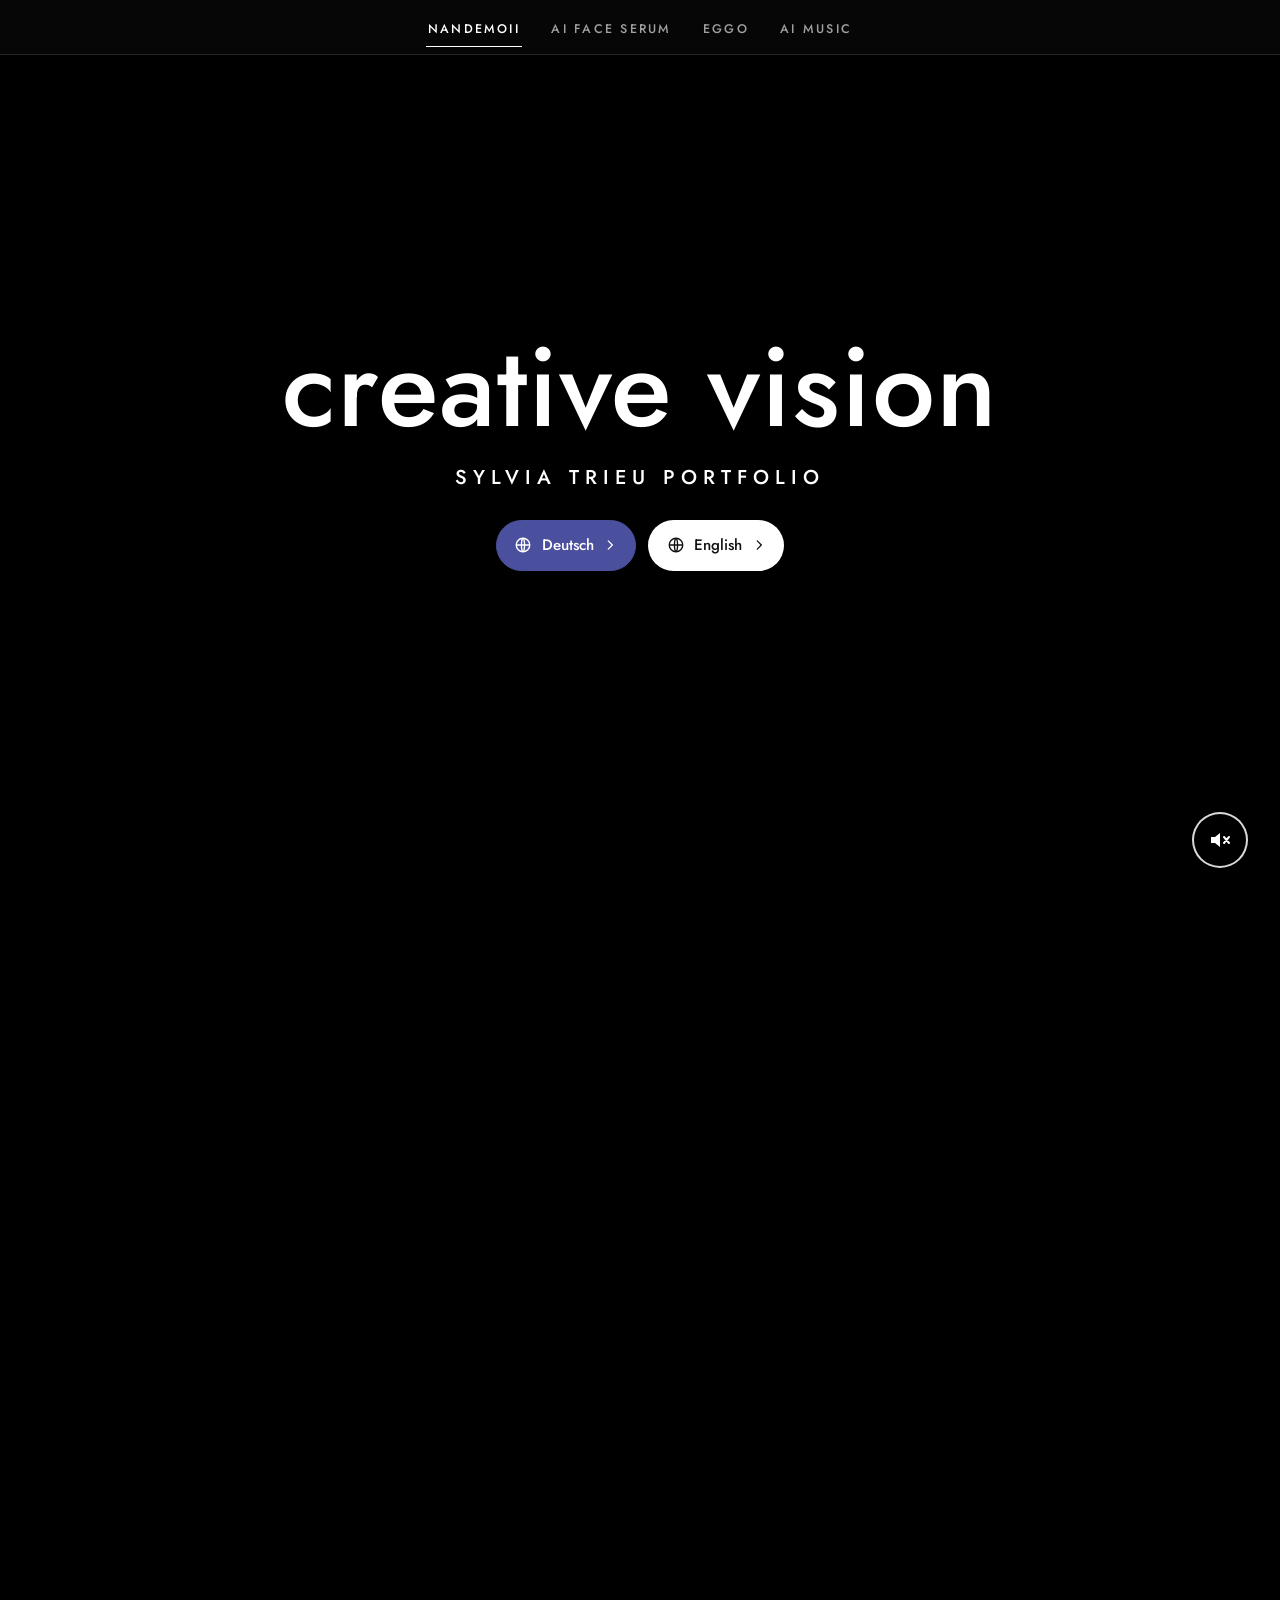
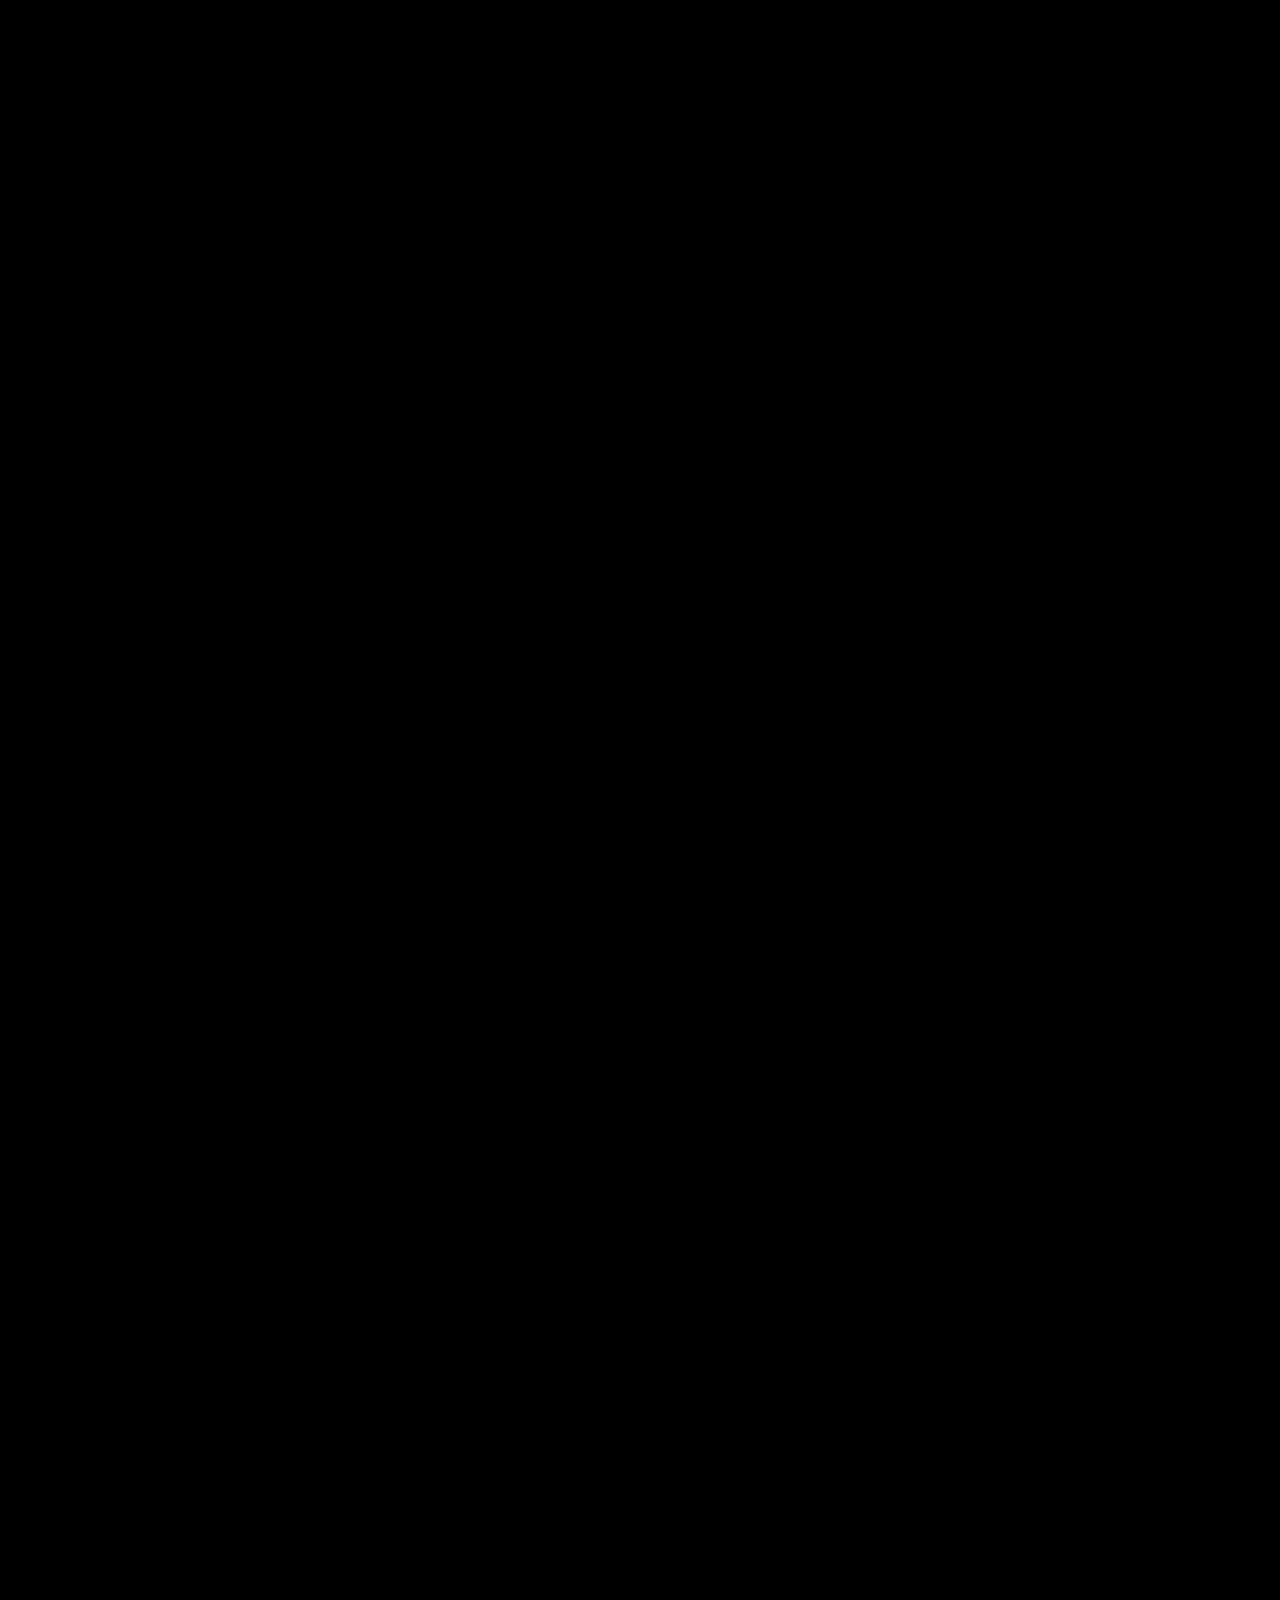
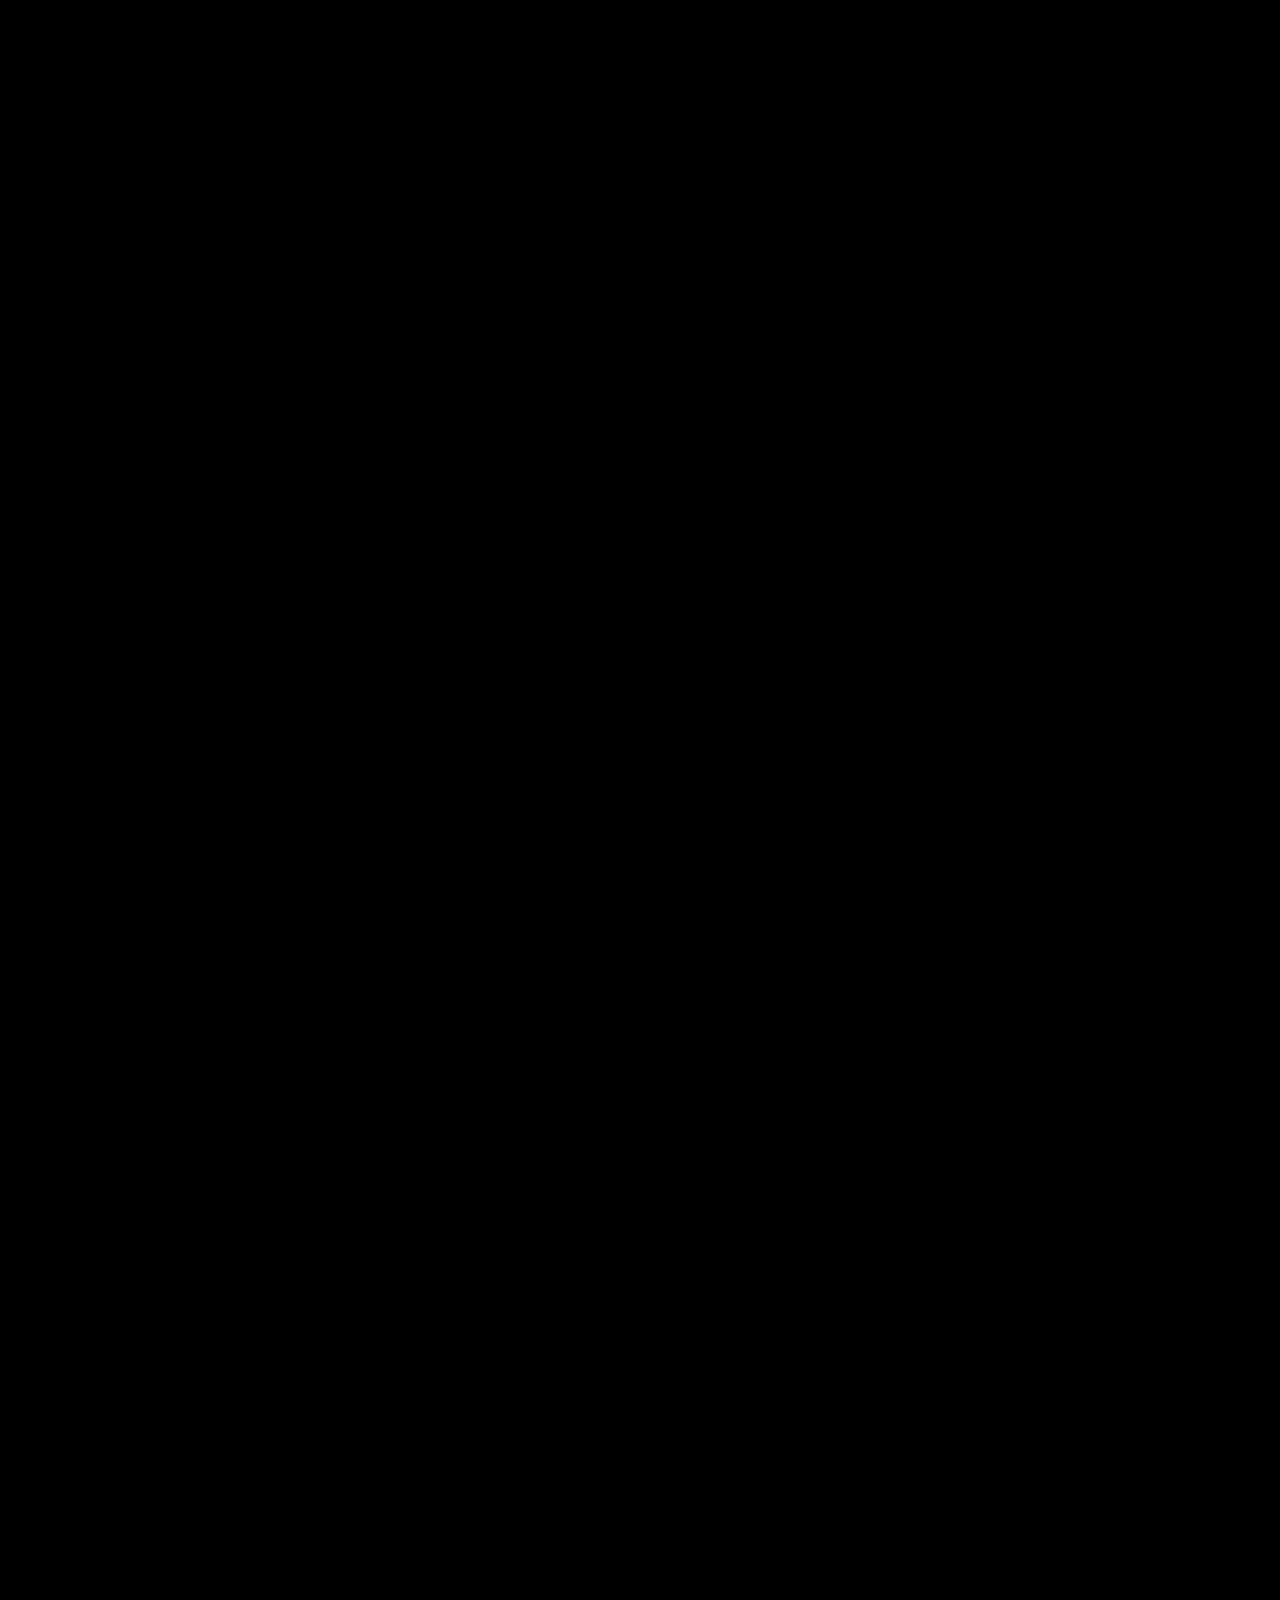
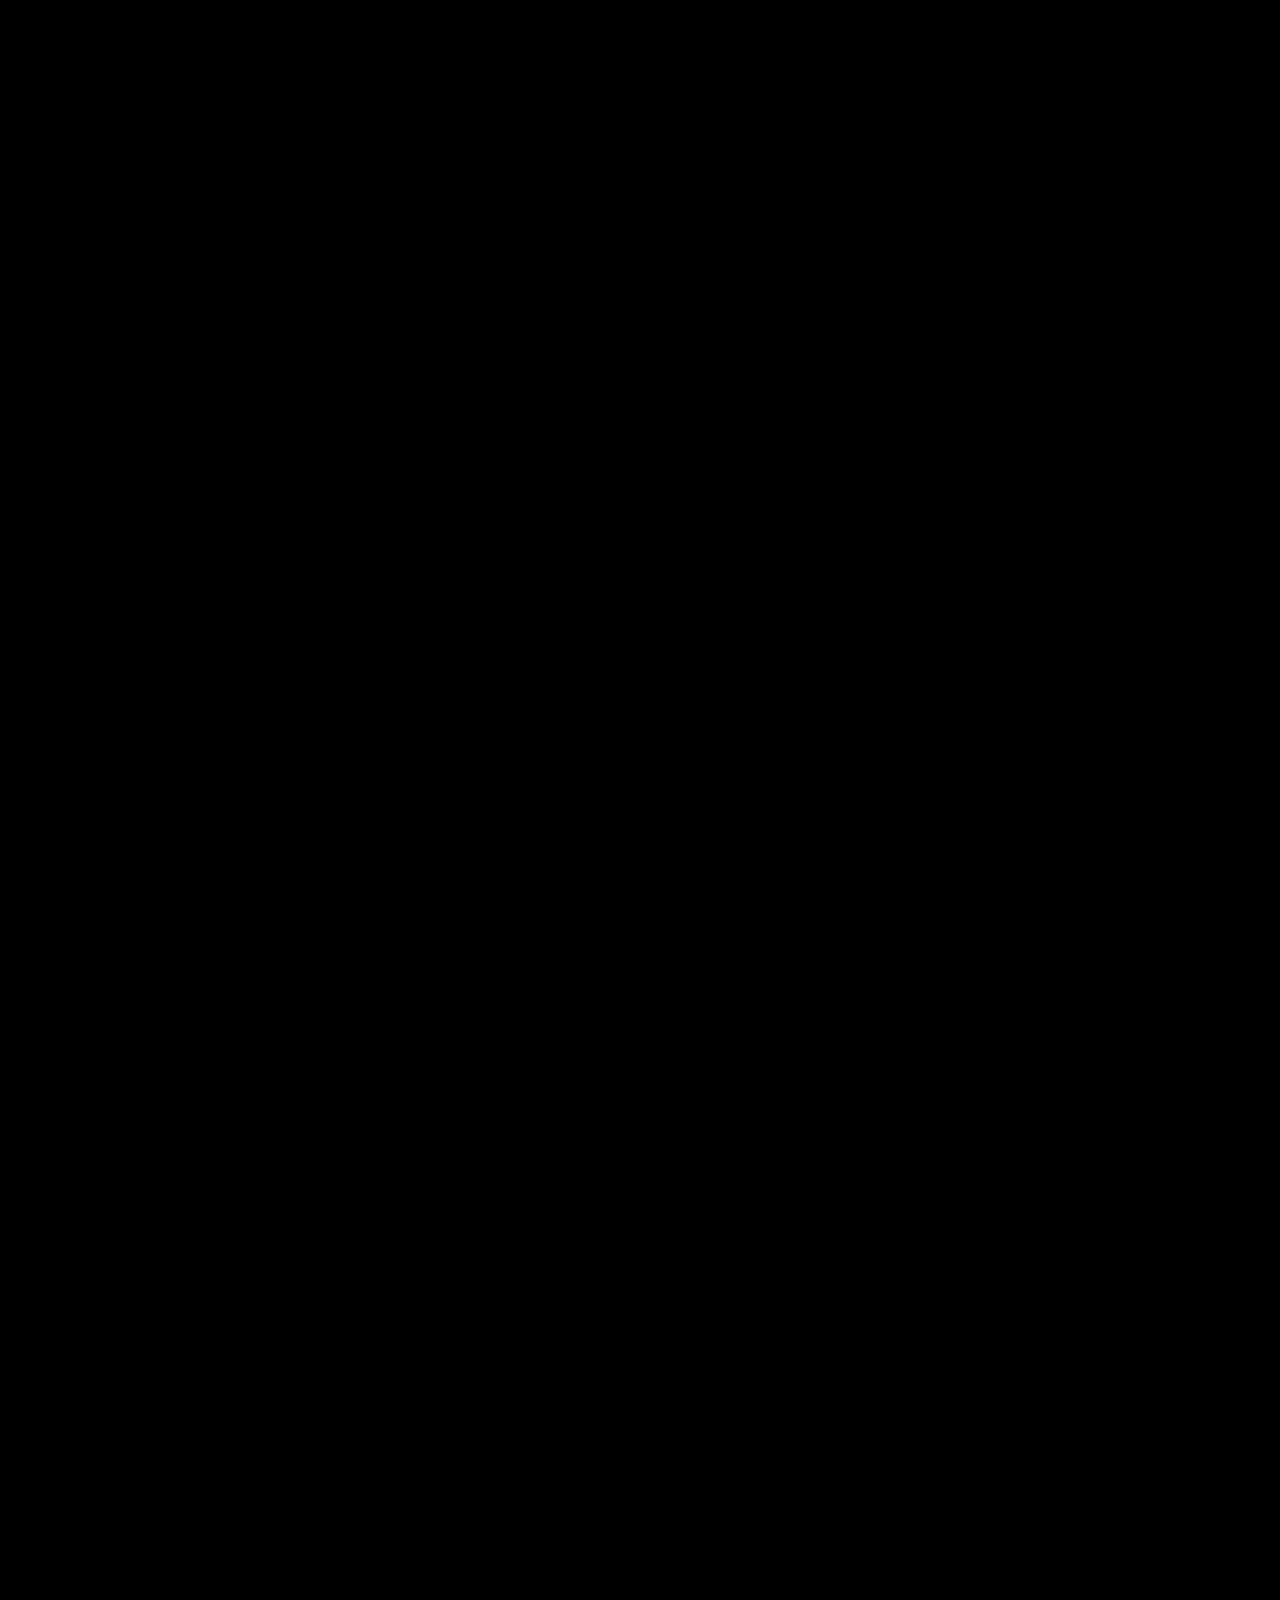
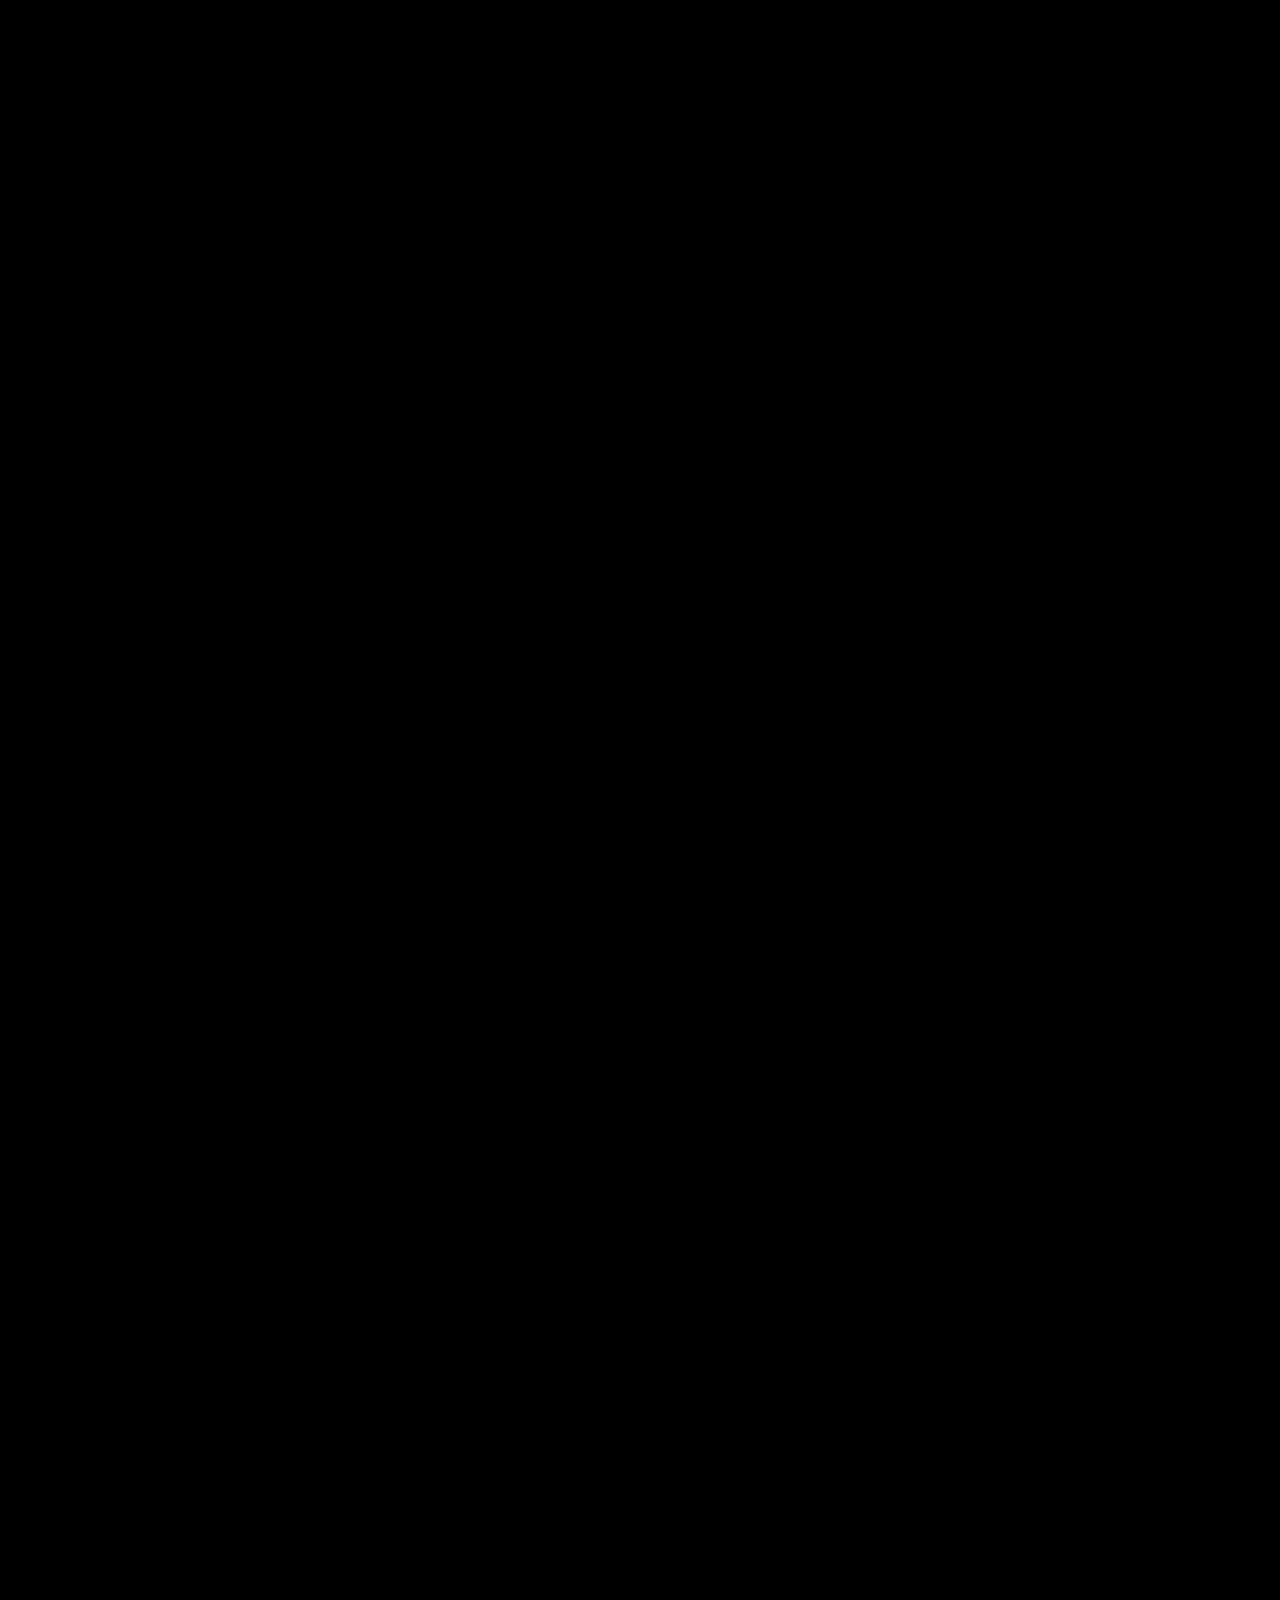
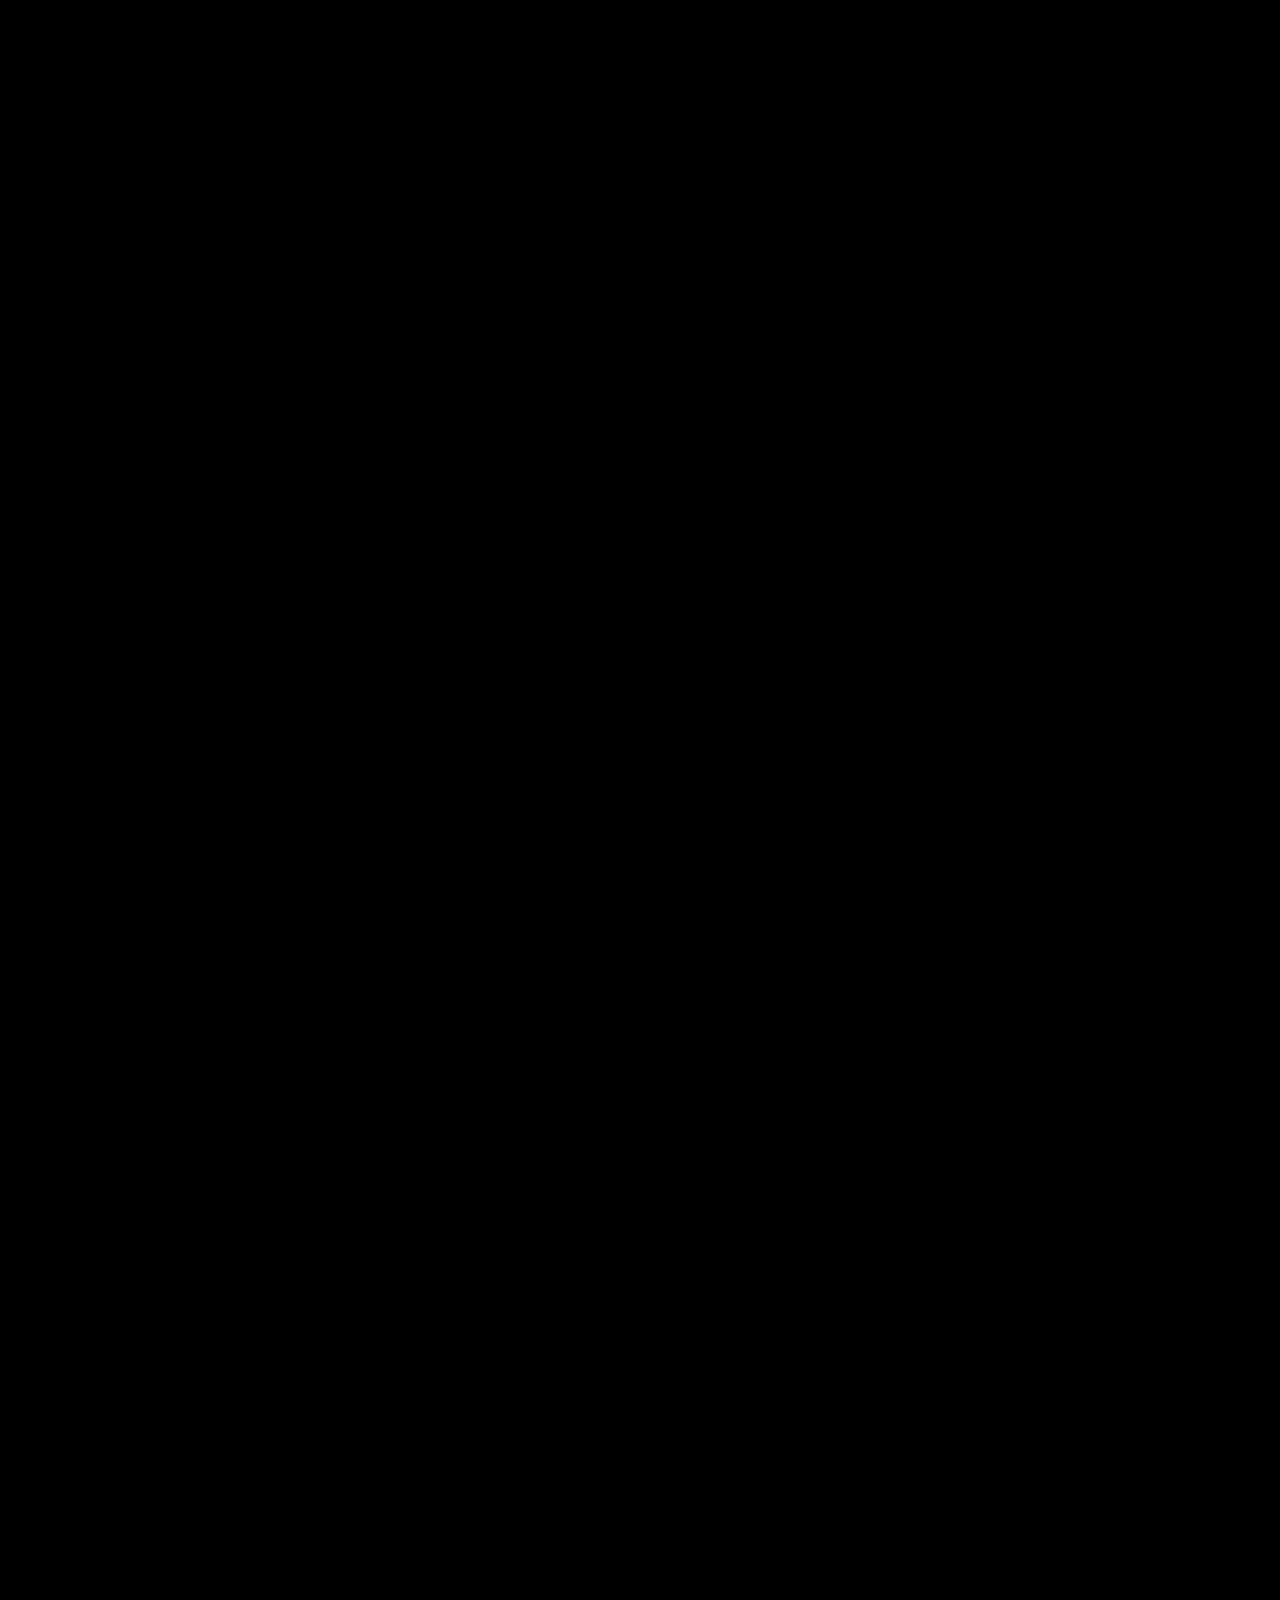
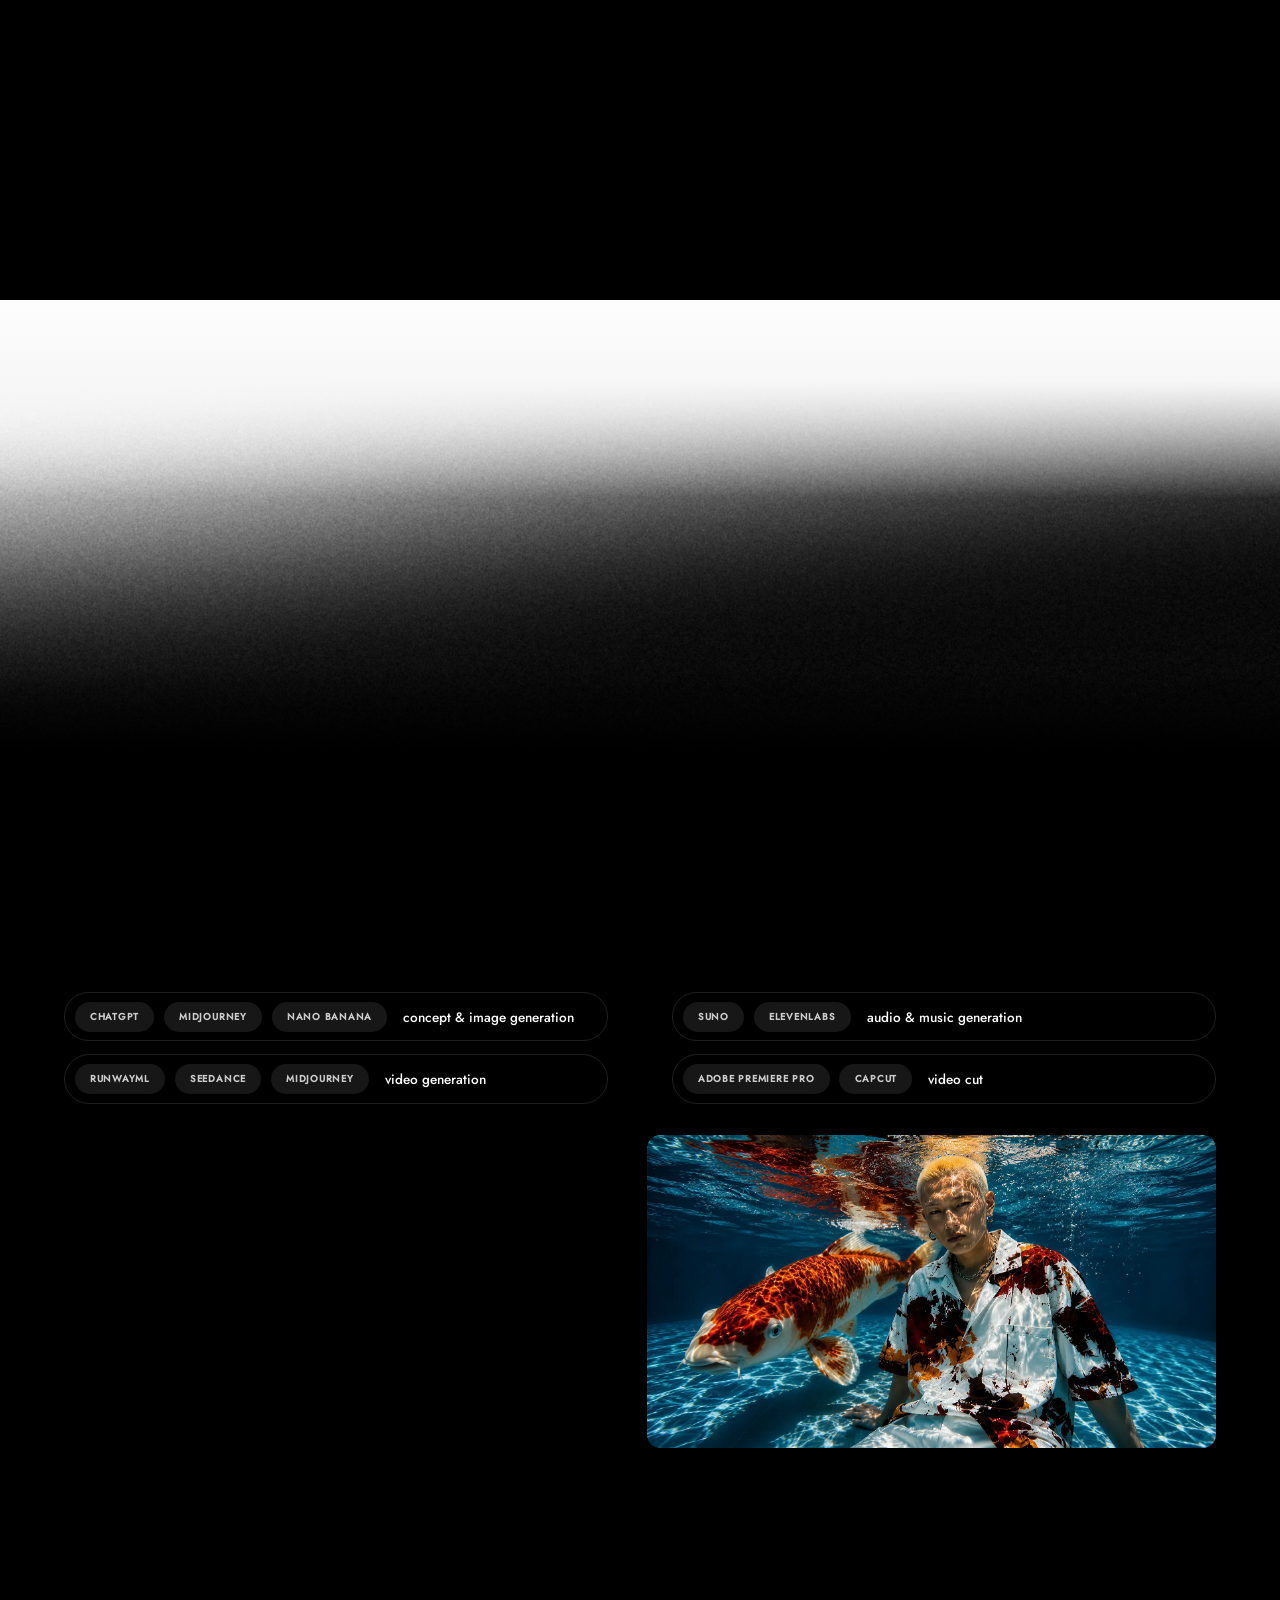
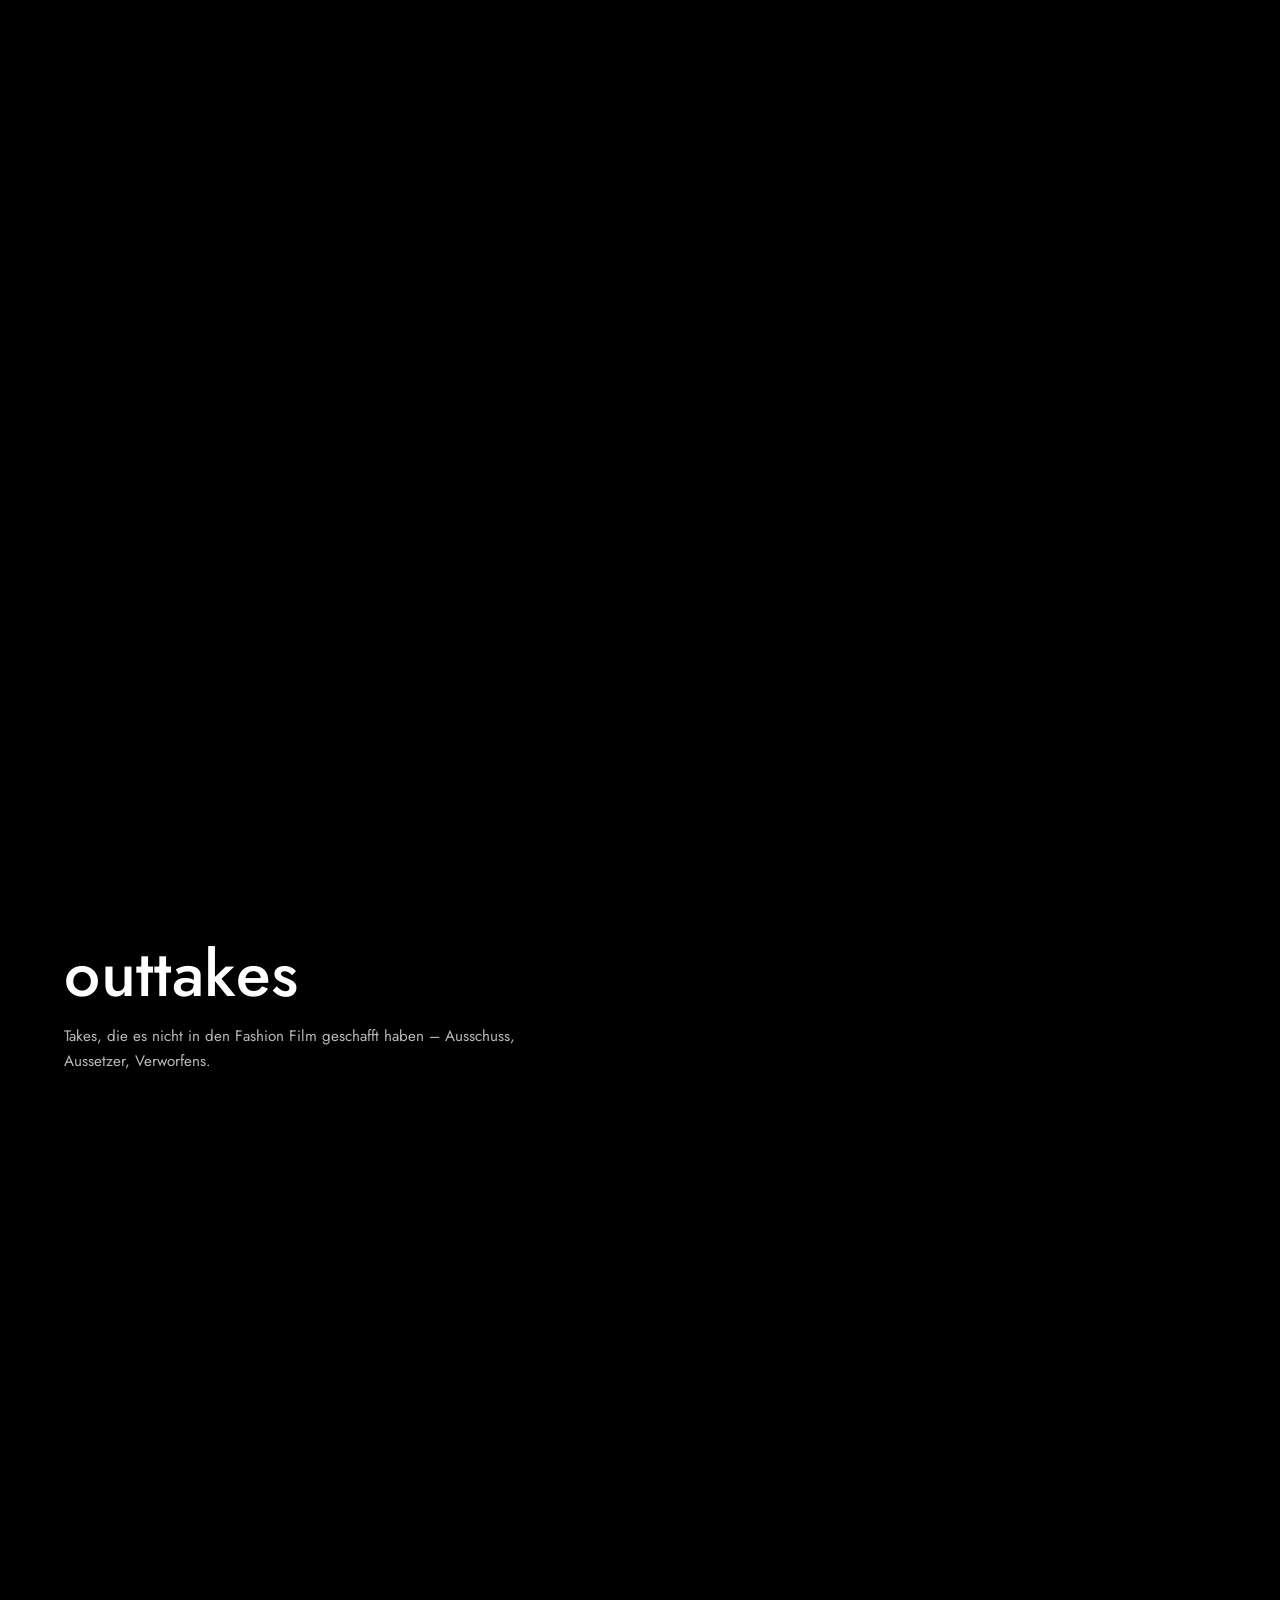
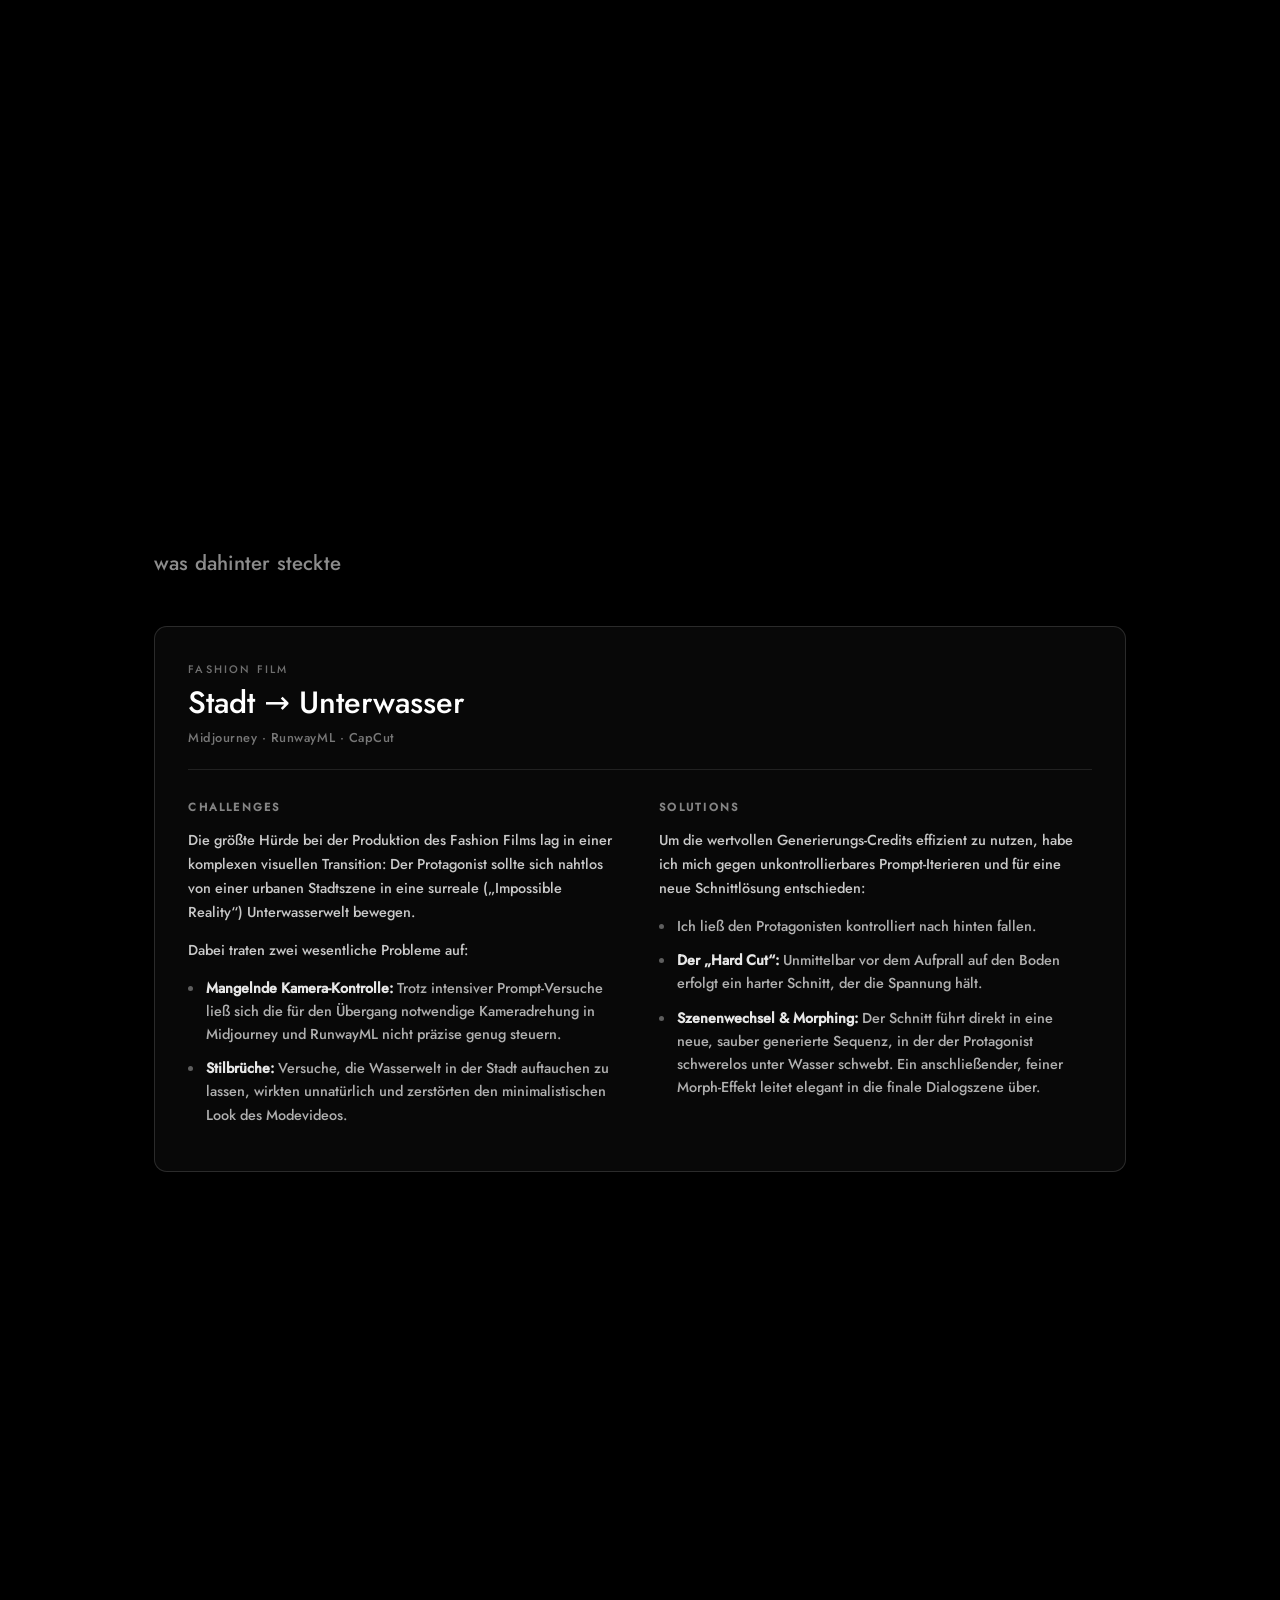
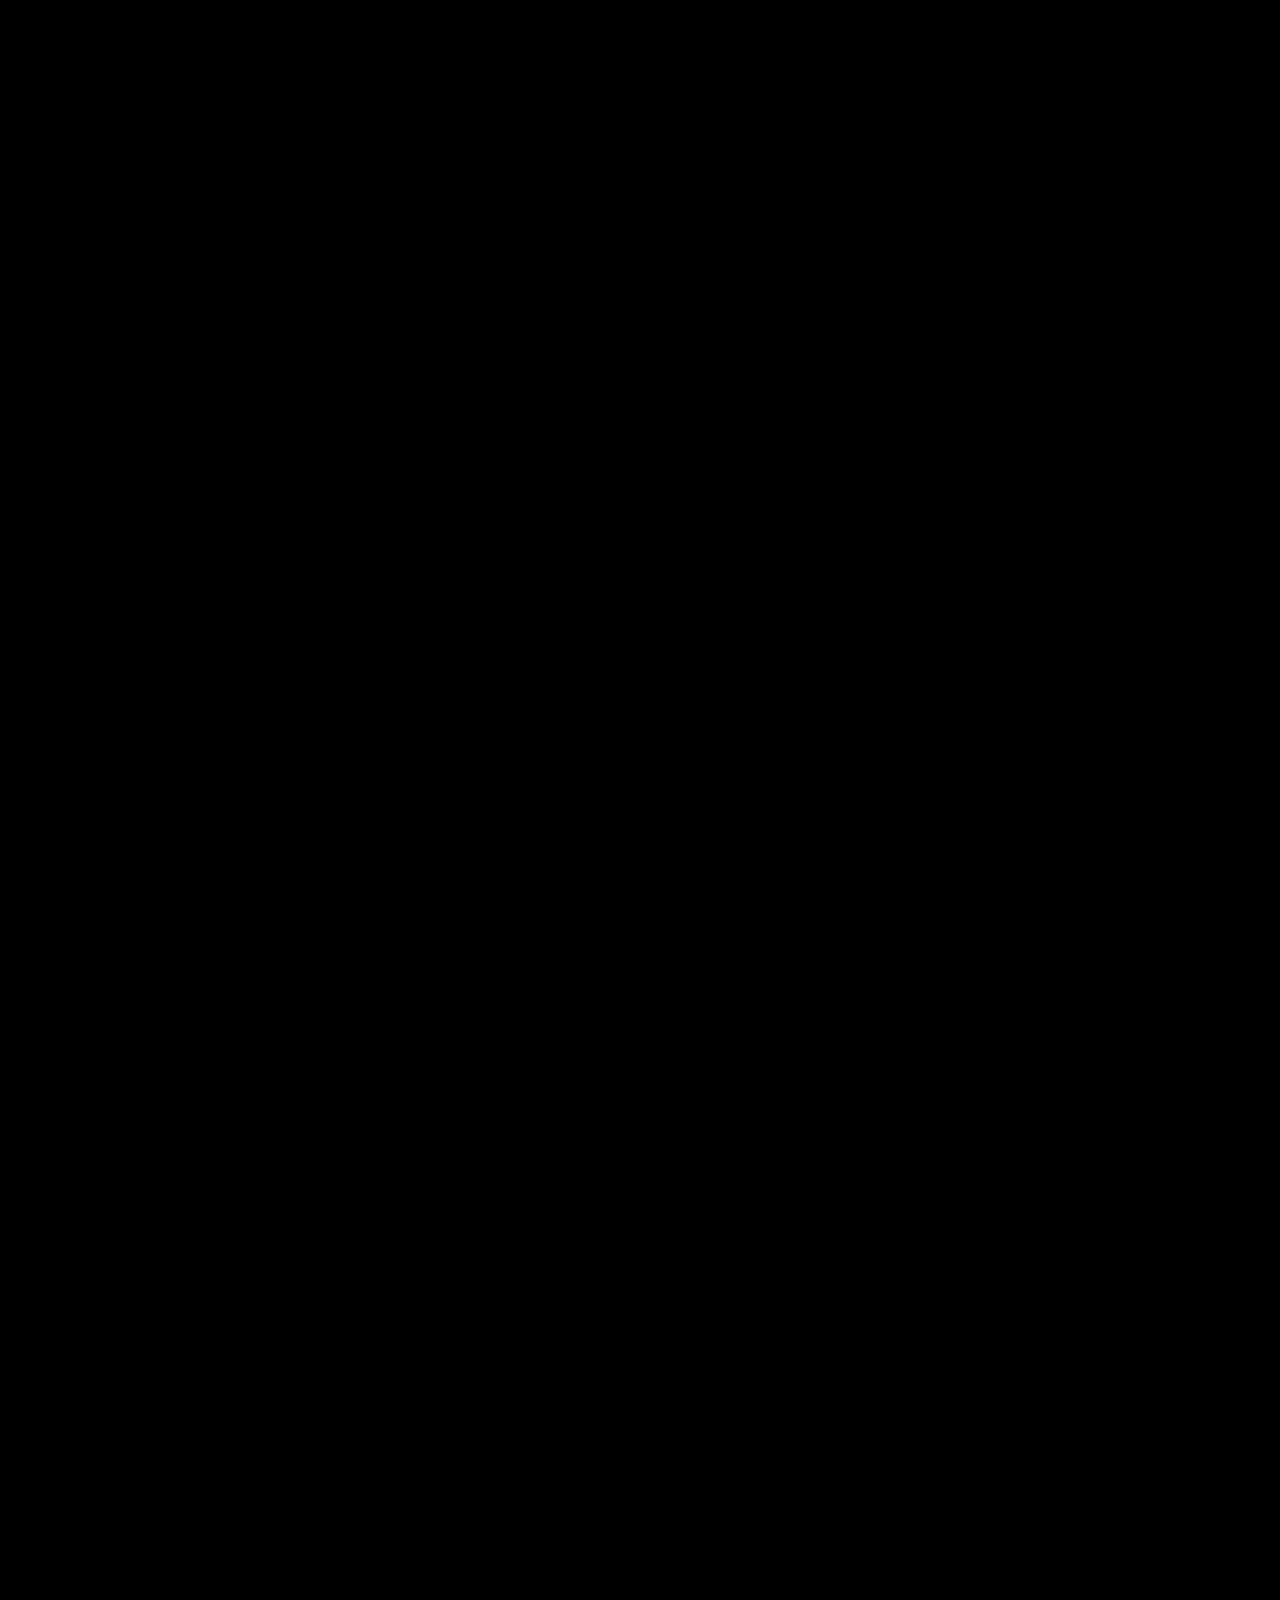
==== index.html @ 370f4451 "Englische Seite: doppelte Graphen-Ueberschrift raus, Notiz-Node zweisprachig - index-engl.html: .try" ====
<!DOCTYPE html>
<html lang="de">
<head>
  <meta charset="utf-8">
  <meta name="viewport" content="width=device-width, initial-scale=1">
  <title>Sylvia Trieu – Portfolio</title>
  <meta name="description" content="Online-Portfolio von Sylvia Trieu – creative vision.">
  <link rel="preload" href="fonts/Jost-Medium.ttf" as="font" type="font/ttf" crossorigin>
  <link rel="stylesheet" href="css/style.css">
  <link rel="stylesheet" href="css/collage.css">
  <link rel="stylesheet" href="css/outtakes.css">
  <link rel="stylesheet" href="css/showroom.css">
  <link rel="stylesheet" href="css/track.css">
  <link rel="stylesheet" href="css/curtain.css">
  <link rel="stylesheet" href="css/imageviewer.css">
  <link rel="stylesheet" href="css/music.css">
  <link rel="stylesheet" href="css/topbar.css">
</head>
<body>
  <a class="skip-link" href="#main">Zum Inhalt springen</a>

  <!-- Menüleiste: verschwindet beim Runterscrollen, kommt beim Hochscrollen
       zurück. Sie liegt außerhalb von #track (dessen transform würde ein
       position: fixed darin brechen) und außerhalb von <main>, damit sie
       kein Layout der Ansichten beeinflusst. -->
  <nav class="topbar" id="topbar" aria-label="Projekte">
    <ul class="topbar__list">
      <li><a class="topbar__link" href="#main" data-view="0">nandemoii</a></li>
      <li><a class="topbar__link" href="#serum" data-view="1">ai face serum</a></li>
      <li><a class="topbar__link" href="#curtain-view" data-view="2">eggo</a></li>
      <li><a class="topbar__link" href="#music-view" data-view="3">ai music</a></li>
    </ul>
  </nav>

  <main id="main">
   <div class="track" id="track">
    <div class="track__panel track__panel--1">
    <!-- Abschnitt 1 + 2: ein gemeinsamer, gepinnter Stage -->
    <div class="hero-wrapper" id="hero-wrapper">
      <div class="hero-stage" id="hero-stage">
        <video class="stage__video stage__video--1" id="video-1" src="media/hero/intro.mp4#t=0.001"
               muted playsinline preload="auto" aria-hidden="true" tabindex="-1"></video>
        <video class="stage__video stage__video--2" id="video-2" src="media/hero/intro-video.mp4"
               muted playsinline preload="auto" aria-label="Showreel-Video von Sylvia Trieu"></video>

        <div class="stage__overlay" id="stageOverlay">
          <div class="stage__text">
            <h1 class="stage__title">creative vision</h1>
            <p class="stage__subtitle">SYLVIA TRIEU PORTFOLIO</p>
            <nav class="lang-switch" aria-label="Sprache / Language">
              <a class="lang-switch__btn is-current" href="index.html" lang="de" hreflang="de" aria-current="page"><svg class="lang-switch__globe" viewBox="0 0 24 24" width="18" height="18" aria-hidden="true" focusable="false"><circle cx="12" cy="12" r="9" fill="none" stroke="currentColor" stroke-width="1.8"/><path d="M3 12h18M12 3c2.8 2.6 2.8 15.4 0 18M12 3c-2.8 2.6-2.8 15.4 0 18" fill="none" stroke="currentColor" stroke-width="1.8"/></svg><span>Deutsch</span><svg class="lang-switch__chev" viewBox="0 0 24 24" width="14" height="14" aria-hidden="true" focusable="false"><path d="M9 5l7 7-7 7" fill="none" stroke="currentColor" stroke-width="2.2" stroke-linecap="round" stroke-linejoin="round"/></svg></a>
              <a class="lang-switch__btn" href="index-engl.html" lang="en" hreflang="en"><svg class="lang-switch__globe" viewBox="0 0 24 24" width="18" height="18" aria-hidden="true" focusable="false"><circle cx="12" cy="12" r="9" fill="none" stroke="currentColor" stroke-width="1.8"/><path d="M3 12h18M12 3c2.8 2.6 2.8 15.4 0 18M12 3c-2.8 2.6-2.8 15.4 0 18" fill="none" stroke="currentColor" stroke-width="1.8"/></svg><span>English</span><svg class="lang-switch__chev" viewBox="0 0 24 24" width="14" height="14" aria-hidden="true" focusable="false"><path d="M9 5l7 7-7 7" fill="none" stroke="currentColor" stroke-width="2.2" stroke-linecap="round" stroke-linejoin="round"/></svg></a>
            </nav>
          </div>
        </div>

        <button class="sound-toggle" id="soundToggle" type="button"
                aria-label="Stummschalten" aria-pressed="true">
          <svg class="icon icon--muted" viewBox="0 0 24 24" width="24" height="24" aria-hidden="true" focusable="false">
            <path d="M3 9v6h4l5 4V5L7 9H3z" fill="currentColor"/>
            <path d="M16 9l5 6M21 9l-5 6" fill="none" stroke="currentColor" stroke-width="2" stroke-linecap="round"/>
          </svg>
          <svg class="icon icon--sound" viewBox="0 0 24 24" width="24" height="24" aria-hidden="true" focusable="false">
            <path d="M3 9v6h4l5 4V5L7 9H3z" fill="currentColor"/>
            <path d="M15.5 8.5a5 5 0 0 1 0 7M18.5 5.5a9 9 0 0 1 0 13" fill="none" stroke="currentColor" stroke-width="2" stroke-linecap="round"/>
          </svg>
        </button>
      </div>
    </div>

    <!-- Abschnitt 3: Projekt mit Scroll-Bildwechsel (sticky) -->
    <section class="project morph-reveal" id="projekte" data-morph aria-label="Projekt AI Brand nandemoii">
      <div class="project__stage morph-reveal__stage" id="projectStage">
        <div class="project__col project__col--text">
          <h2 class="project__title reveal"><span class="reveal__inner">ai brand nandemoii</span></h2>
          <p class="project__text fade-in">Konzeption und visuelle Entwicklung einer KI-basierten Fashion-Brand-Identität sowie multimedialer Kampagnen-Assets</p>
        <!-- Zweiter Block: erscheint wie der Text erst im zweiten Scroll-Schritt,
             die vier Shirt-Bilder wechseln mit dem weiteren Scrollen
             (makeAvatarSwitcher in js/script.js). -->
          <h3 class="project__subtitle fade-in" id="shirtHeading">avatar consistency</h3>
          <div class="shirt-stack fade-in" id="shirtStack">
            <img class="shirt is-active" src="media/projects/projekt-1/avatar-shirt1.avif" alt="Avatar im Shirt, Ansicht 1 von 4" loading="lazy" decoding="async">
            <img class="shirt" src="media/projects/projekt-1/avatar-shirt2.avif" alt="Avatar im Shirt, Ansicht 2 von 4" loading="lazy" decoding="async">
            <img class="shirt" src="media/projects/projekt-1/avatar-shirt3.avif" alt="Avatar im Shirt, Ansicht 3 von 4" loading="lazy" decoding="async">
            <img class="shirt" src="media/projects/projekt-1/avatar-shirt4.avif" alt="Avatar im Shirt, Ansicht 4 von 4" loading="lazy" decoding="async">
          </div>
        </div>
        <div class="project__col project__col--avatar avatar-stack">
          <img class="avatar is-active" src="media/projects/projekt-1/avatar-jason-1.webp" alt="Avatar Jason in Streetwear mit Farbmuster, Ansicht 1 von 5" width="360" height="897">
          <img class="avatar" src="media/projects/projekt-1/avatar-jason-2.webp" alt="Avatar Jason, Ansicht 2 von 5" width="360" height="897">
          <img class="avatar" src="media/projects/projekt-1/avatar-jason-3.webp" alt="Avatar Jason, Ansicht 3 von 5" width="360" height="897">
          <img class="avatar" src="media/projects/projekt-1/avatar-jason-4.webp" alt="Avatar Jason, Ansicht 4 von 5" width="360" height="897">
          <img class="avatar" src="media/projects/projekt-1/avatar-jason-5.webp" alt="Avatar Jason, Ansicht 5 von 5" width="360" height="897">
        </div>
        <div class="project__col project__col--image avatar-stack">
          <img class="avatar is-active" src="media/projects/projekt-1/avatar-mia-1.webp" alt="Avatar Mia in Jacke mit Farbmuster, Ansicht 1 von 5" width="360" height="897">
          <img class="avatar" src="media/projects/projekt-1/avatar-mia-2.webp" alt="Avatar Mia, Ansicht 2 von 5" width="360" height="897">
          <img class="avatar" src="media/projects/projekt-1/avatar-mia-3.webp" alt="Avatar Mia, Ansicht 3 von 5" width="360" height="897">
          <img class="avatar" src="media/projects/projekt-1/avatar-mia-4.webp" alt="Avatar Mia, Ansicht 4 von 5" width="360" height="897">
          <img class="avatar" src="media/projects/projekt-1/avatar-mia-5.webp" alt="Avatar Mia, Ansicht 5 von 5" width="360" height="897">
        </div>
      </div>
    </section>

    <!-- Abschnitt 4: Avatar-Konsistenz (sticky, Morph-Übergang aus Abschnitt 3) -->
    <section class="project project--consistency morph-reveal" id="konsistenz" data-morph aria-label="AI Model Generation">
      <div class="project__stage morph-reveal__stage">
        <div class="project__col project__col--text">
          <h2 class="project__title reveal"><span class="reveal__inner">ai model generation</span></h2>
          <ul class="project__specs fade-in">
            <li>Model: Jason</li>
            <li>Größe: 184cm</li>
            <li>Brust: 91cm</li>
            <li>Taille: 73cm</li>
            <li>Hüfte: 91cm</li>
          </ul>
        </div>
        <div class="project__col project__col--face">
          <img class="face" src="media/projects/projekt-1/avatar-jason-face.webp" alt="Porträt von Avatar Jason im schwarzen Rippshirt" width="581" height="727">
        </div>
        <div class="project__col project__col--body">
          <img class="body-shot" src="media/projects/projekt-1/avatar-jason.webp" alt="Avatar Jason als Ganzkörperansicht in schwarzem Outfit" width="276" height="897">
        </div>
      </div>
    </section>

    <!-- Abschnitt 5: ComfyUI virtual try on – Vollbild-Graph, im Graphen bis Save Image scrollen.
         Keine Ueberschrift ueber dem Graphen mehr: Ueberschrift und Untertitel
         stehen als Notiz-Node (id "note-tryon") IM Graphen und werden mit ihm
         geschoben und gezoomt (context/nodeview.js, Zweig type === "Note").
         Die Notiz liegt in der freien Spalte links oben auf der Canvas
         (x 24, y 24, Breite 276) - dort steht kein anderer Node. Dadurch
         braucht oben keine Zeile mehr frei zu bleiben und die Graph-Karte
         fuellt die ganze Stage-Hoehe (css/style.css, .project--try).
         Die Abschnitts-Ueberschrift fuer Screenreader ist der h2 in der Notiz;
         der Canvas traegt dafuer role="group" statt role="img". -->
    <section class="project project--try morph-reveal" id="tryon" data-morph aria-label="ComfyUI virtual try on">
      <div class="project__stage morph-reveal__stage">
        <!-- ComfyUI-Node-Ansicht: aus context/nodeview.json gerendert.
             Am Ende des Graphen dreht die ganze Flaeche um 180 Grad und zeigt
             die eingebettete Live-Anwendung (AI Photo Studio). Aufbau wie im
             Referenz-Effekt:
             .comfy = Perspektive, .flip__inner = preserve-3d + rotateY,
             beide Seiten inset:0 und backface-visibility:hidden.
             Der Sichtbarkeitswechsel haengt an der Scrollposition (p >= .5),
             nicht an einem Timer - sonst laeuft er beim Zurueckscrollen auseinander. -->
        <div class="comfy" id="comfy">
          <div class="flip" id="flip">
            <div class="flip__inner" id="flipInner">
              <div class="flip__face flip__front">
                <div id="comfy-slot"></div>
              </div>
              <!-- Rückseite: statt des früheren Screenshots (photo-studio.png,
                   liegt unbenutzt in media/_unused/)
                   läuft hier die echte Anwendung in einem iframe. Sie wird erst
                   geladen, wenn die Rückseite zum ersten Mal sichtbar wird, und
                   erst nach einem Klick bedienbar (.is-live): eine eingebettete
                   Seite fängt Mausrad und Tasten für sich, ohne diesen Schritt
                   käme das Scrollen der Portfolio-Seite dort nicht mehr weiter. -->
              <div class="flip__face flip__back" aria-hidden="true">
                <div class="live" id="liveStudio"
                     data-src="https://ai-photo-studio-cd-a2006f264f.netlify.app/">
                  <!-- Leiste im Bedienmodus: sie traegt den Ausstieg ausserhalb
                       der eingebetteten Seite, damit der Knopf keine Bedienelemente
                       der Anwendung verdeckt, und bleibt als Rand zum Scrollen frei. -->
                  <div class="live__bar">
                    <p class="live__bar-title">
                      <span class="live__bar-dot" aria-hidden="true"></span>AI Photo Studio – Live
                    </p>
                    <button class="live__full" id="liveFull" type="button">Vollbild</button>
                    <button class="live__exit" id="liveExit" type="button">
                      Bedienung beenden <span class="live__exit-key">Esc</span>
                    </button>
                  </div>

                  <iframe class="live__frame" id="liveFrame" tabindex="-1"
                          title="AI Photo Studio – Live-Anwendung"
                          allow="fullscreen"></iframe>

                  <div class="live__cover" id="liveCover">
                    <div class="live__card">
                      <p class="live__kicker">Live-Prototype</p>
                      <h3 class="live__title">AI Photo Studio</h3>
                      <p class="live__text">Umsetzung einer Web-App mit Claude Code, inklusive Versionsverwaltung über GitHub und Deployment über Netlify.</p>
                      <div class="live__actions">
                        <button class="live__btn live__btn--primary" id="liveStart" type="button" disabled>
                          Hier ausprobieren
                        </button>
                        <a class="live__btn" href="https://ai-photo-studio-cd-a2006f264f.netlify.app/"
                           target="_blank" rel="noopener">In neuem Tab öffnen</a>
                      </div>
                      <p class="live__hint" id="liveHint" role="status">Live-Anwendung wird geladen …</p>
                    </div>
                  </div>
                </div>
              </div>
            </div>
          </div>

          <!-- Weg zum Photo Studio als Knopf: er erscheint, sobald der Graph
               im Canvas am Ende steht (Save-Image-Node vor uns), und dreht die
               Flaeche auf die Rueckseite - dieselbe Drehung wie beim
               Weiterscrollen, nur ohne die Laufstrecke davor.

               Er liegt NEBEN .flip, nicht darin: ausserhalb von .flip__inner
               dreht er nicht mit und bleibt ueber beiden Seiten ansprechbar.
               Auf der Rueckseite traegt er denselben Platz und heisst dort
               "Zurueck zum Graphen".

               Ausgeblendet wird er ueber visibility (nicht display/hidden):
               so ist er im Grundzustand nicht fokussierbar und trotzdem
               ueberblendbar. Steuerung: js/script.js, .flipbtn in css/style.css. -->
          <button class="flipbtn" id="flipBtn" type="button">
            <span class="flipbtn__label" id="flipBtnLabel">Zum Photo Studio</span>
            <span class="flipbtn__arrow" id="flipBtnArrow" aria-hidden="true">&rarr;</span>
          </button>
        </div>
      </div>
    </section>

    <!-- Abschnitt 6: leer -->
    <section class="placeholder" id="weiter" aria-label="Abschnitt 7"></section>

    <!-- Abschnitt 8: Video-Collage – Slots spielen ihre Videos nacheinander -->
    <section class="collage" id="collage" aria-label="Video-Collage: Arbeiten aus allen Projekten">
      <div class="collage__head" data-collage-head>
        <h2 class="collage__title reveal" data-collage-reveal><span class="reveal__inner">kampagnenmotive, e-commerce, UGC</span></h2>
        <div class="collage__tools fade-in" data-collage-reveal role="list" aria-label="Eingesetzte Tools"><div class="collage__toolrow" role="listitem"><span class="collage__tool">ChatGPT</span><span class="collage__tool">Midjourney</span><span class="collage__tool">Nano Banana</span><span class="collage__tooluse">concept &amp; image generation</span></div><div class="collage__toolrow" role="listitem"><span class="collage__tool">Suno</span><span class="collage__tool">ElevenLabs</span><span class="collage__tooluse">audio &amp; music generation</span></div><div class="collage__toolrow" role="listitem"><span class="collage__tool">RunwayML</span><span class="collage__tool">Seedance</span><span class="collage__tool">Midjourney</span><span class="collage__tooluse">video generation</span></div><div class="collage__toolrow" role="listitem"><span class="collage__tool">Adobe Premiere Pro</span><span class="collage__tool">CapCut</span><span class="collage__tooluse">video cut</span></div></div>
      </div>
      <!-- Slots werden von js/collage.js aus dem JSON unten gerendert -->
      <div data-collage></div>
    </section>

    <!-- Abschnitt 7: Outtakes – Überschrift wie "selected works" -->
    <section class="collage collage--intro" aria-label="Outtakes">
      <div class="collage__head">
        <h2 class="collage__title" data-collage-reveal>outtakes</h2>
        <p class="collage__text" data-collage-reveal>Takes, die es nicht in den Fashion Film geschafft haben – Ausschuss, Aussetzer, Verworfens.</p>
      </div>
    </section>

    <!-- Die drei Outtakes: links zwei uebereinander, rechts eines gross.
         Alles zusammen auf eine Bildschirmhoehe, laufen frei und geloopt. -->
    <section class="ot-stack" id="outtakes" aria-label="Die drei Outtakes">
      <div class="ot-stack__grid">
        <div class="ot-stack__col ot-stack__col--left">
          <figure class="ot-tile">
            <video src="media/selected-works/videos/outtake1.mp4" muted playsinline loop preload="metadata"
                   aria-label="Outtake 1 – Video-Generierung"></video>
          </figure>
          <figure class="ot-tile">
            <video src="media/selected-works/videos/outtake2.mp4" muted playsinline loop preload="metadata"
                   aria-label="Outtake 2 – Video-Generierung"></video>
          </figure>
        </div>
        <div class="ot-stack__col ot-stack__col--right">
          <figure class="ot-tile">
            <video src="media/selected-works/videos/outtake3.mp4" muted playsinline loop preload="metadata"
                   aria-label="Outtake 3 – Video-Generierung"></video>
          </figure>
        </div>
      </div>
    </section>

    <!-- Abschnitt 8: die Projekttexte in Kästen mit demselben Eckenradius -->
    <section class="ot-notes" aria-label="Notizen zu den Produktionen">
      <h2 class="ot-notes__title" data-collage-reveal>was dahinter steckte</h2>

      <article class="ot-box" data-collage-reveal>
        <header class="ot-box__head">
          <p class="ot-box__kicker">Fashion Film</p>
          <h3 class="ot-box__title">Stadt → Unterwasser</h3>
          <p class="ot-box__tools">Midjourney · RunwayML · CapCut</p>
        </header>
        <div class="ot-box__body">
          <section class="ot-block">
            <h4 class="ot-block__label">Challenges</h4>
            <p>Die größte Hürde bei der Produktion des Fashion Films lag in einer komplexen visuellen Transition: Der Protagonist sollte sich nahtlos von einer urbanen Stadtszene in eine surreale („Impossible Reality“) Unterwasserwelt bewegen.</p>
            <p>Dabei traten zwei wesentliche Probleme auf:</p>
            <ul>
              <li><strong>Mangelnde Kamera-Kontrolle:</strong> Trotz intensiver Prompt-Versuche ließ sich die für den Übergang notwendige Kameradrehung in Midjourney und RunwayML nicht präzise genug steuern.</li>
              <li><strong>Stilbrüche:</strong> Versuche, die Wasserwelt in der Stadt auftauchen zu lassen, wirkten unnatürlich und zerstörten den minimalistischen Look des Modevideos.</li>
            </ul>
          </section>

          <section class="ot-block">
            <h4 class="ot-block__label">Solutions</h4>
            <p>Um die wertvollen Generierungs-Credits effizient zu nutzen, habe ich mich gegen unkontrollierbares Prompt-Iterieren und für eine neue Schnittlösung entschieden:</p>
            <ul>
              <li>Ich ließ den Protagonisten kontrolliert nach hinten fallen.</li>
              <li><strong>Der „Hard Cut“:</strong> Unmittelbar vor dem Aufprall auf den Boden erfolgt ein harter Schnitt, der die Spannung hält.</li>
              <li><strong>Szenenwechsel &amp; Morphing:</strong> Der Schnitt führt direkt in eine neue, sauber generierte Sequenz, in der der Protagonist schwerelos unter Wasser schwebt. Ein anschließender, feiner Morph-Effekt leitet elegant in die finale Dialogszene über.</li>
            </ul>
          </section>
        </div>
      </article>

    </section>
    </div><!-- /Panel 1 -->

    <!-- ================= Panel 2: Projekt 2 (Serum) =================
         Aufbau wie Projekt 1, aber ohne try-on-Abschnitt (kein Workflow
         vorhanden). Der Avatar-Stack hat eine Spalte mit 6 Bildern. -->
    <div class="track__panel track__panel--2" id="serum">

      <!-- Projekt 2, Hero: derselbe Ablauf wie am Anfang von Track 1.
           1. Das erste Bild steht still (poster + angehaltenes Video),
              darueber liegt die Ueberschrift.
           2. Scrollen blendet die Ueberschrift aus und scrubbte das Video
              Frame fuer Frame durch (js/script.js).
           3. Am Ende der Strecke laeuft das Video von vorn.

           Quellmaterial ist skincare.mp4 (1112x834, also quer) - es fuellt
           die Buehne bildschirmfuellend wie video-1 in Track 1 (object-fit:
           cover) und nicht mehr contain wie das alte hochkante
           Kampagnenvideo. Das Standbild liegt als poster daneben, damit der
           erste Frame sofort steht und nicht erst nach dem Laden der
           Videodaten erscheint. -->
      <div class="hero-wrapper hero-wrapper--serum" id="serumHero">
        <div class="hero-stage hero-stage--serum" id="serumHeroStage">

          <video class="serum-video" id="serumVideo" src="media/projects/projekt-3/skincare.mp4"
                 poster="media/projects/projekt-3/skincare-poster.webp"
                 muted playsinline preload="auto" loop
                 aria-label="Kampagnenvideo Hautpflege-Serum"></video>

          <!-- Eigene ID statt der des Track-1-Overlays: script.js steuert
               beide getrennt (das Video wird hier gescrubbt, nicht
               abgespielt). Ein doppeltes id="stageOverlay" haette dafuer
               gesorgt, dass getElementById immer das erste Element liefert
               und dieser Titel nie ausgeblendet wird. -->
          <div class="stage__overlay" id="serumOverlay">
            <div class="stage__text">
              <h2 class="stage__title">face serum</h2>
              <p class="stage__subtitle">ai skincare brand</p>
            </div>
          </div>
        </div>
      </div>

      <!-- Projekt 2, Abschnitt 1: Avatar-/Bildwechsel (sticky) -->
      <section class="project project--serum morph-reveal" data-morph
               aria-label="Projekt ai face serum">
        <div class="project__stage morph-reveal__stage p2-stack">
          <div class="project__col project__col--text">
            <h2 class="project__title reveal"><span class="reveal__inner">ai face serum</span></h2>
            <p class="project__text fade-in">Konzeption und visuelle Entwicklung einer Skincare-Produktlinie sowie der zugehörigen Social-Media-Assets.</p>
          </div>
          <div class="project__col project__col--image avatar-stack">
            <img class="avatar is-active" src="media/selected-works/serum/ai-serum.avif" alt="Serum-Produktbild, Ansicht 1 von 6" width="566" height="916">
            <img class="avatar" src="media/selected-works/serum/ai-serum-1.avif" alt="Serum-Produktbild, Ansicht 2 von 6" width="566" height="916">
            <img class="avatar" src="media/selected-works/serum/ai-serum-2.avif" alt="Serum-Produktbild, Ansicht 3 von 6" width="566" height="916">
            <img class="avatar" src="media/selected-works/serum/ai-serum-3.avif" alt="Serum-Produktbild, Ansicht 4 von 6" width="566" height="916">
            <img class="avatar" src="media/selected-works/serum/ai-serum-skin.avif" alt="Serum-Anwendung auf der Haut, Ansicht 5 von 6" width="566" height="916">
            <img class="avatar" src="media/selected-works/serum/ai-aloevera.avif" alt="Aloe-Vera-Produktbild, Ansicht 6 von 6" width="566" height="916">
          </div>
        </div>
      </section>

      <!-- Projekt 2, Uebergang 1: Sand-Kurve zwischen den beiden "ai face
           serum"-Seiten. Dieselbe Buehne wie .placeholder in Ansicht 1
           (css/style.css) - hier mit media/background/sandgrain-curve-3840x900.webp
           und den Kantenfarben dieser beiden Seiten (css/track.css .seam).
           Rein dekorativ: keine Ueberschrift, kein Inhalt. -->
      <section class="seam" aria-hidden="true"></section>

      <!-- Projekt 2, Abschnitt 2: dieselbe Ansicht kommt gespiegelt zurueck.
           Titel und Text stehen rechts, das Kampagnenvideo links. Die
           Buehne bleibt eine Bildschirmhoehe stehen (100vh Halten), damit
           die Ansicht nicht nur durchlaeuft, sondern wie die erste
           tatsaechlich als Seite erscheint.
           Das Video ist still und geloopt; es wird nur abgespielt, solange
           die Ansicht im Bild steht (js/serum-campaign.js). Das Poster ist
           der erste Frame der Kampagne, damit vor dem Laden kein weisser
           Kasten steht und der Uebergang ins laufende Video nahtlos ist. -->
      <section class="project project--serum-repeat" id="serumRepeat"
               aria-label="Projekt ai face serum - Kampagnenfilm">
        <div class="project__stage p2-repeat">
          <div class="project__col project__col--text">
            <h2 class="project__title reveal"><span class="reveal__inner">ai face serum</span></h2>
            <p class="project__text fade-in">Eine hochwertige Skincare-Kampagne, die durch Texturen und Ruhe erzählt wird. Keine Erzählstimme. Keine ablenkenden Farben. Nur Oberflächen, Licht und Transformation.</p>
          </div>
          <div class="project__col campaign__media">
            <video class="campaign__video" id="campaignVideo" controls controlslist="nodownload noplaybackrate" disablepictureinpicture
                   src="media/selected-works/serum/serum-campaign.mp4"
                   poster="media/selected-works/serum/serum-campaign-poster.webp"
                   muted loop playsinline preload="metadata"
                   aria-label="Kampagnenfilm ai face serum"></video>
          </div>
        </div>
      </section>

      <!-- Projekt 2, Uebergang 2: dieselbe Sand-Kurve zwischen der zweiten
           "ai face serum"-Seite und "ai solution". Gleiche Buehne wie oben;
           sie steht VOR der Phasen-Section, damit die weiterhin letztes
           Kind von Panel 2 bleibt (js/track.js haengt seine Pin-Strecke an
           das letzte Kind). -->
      <section class="seam" aria-hidden="true"></section>

      <!-- Projekt 2, Abschnitt 3: Produktentwicklung in sechs Phasen.
           Aufbau und Inhalte stammen 1:1 aus dem Original
           (yytrieu.github.io/ai-portfolio/#serum), dort lag der Bereich in
           einem Vollbild-Overlay. Hier steht er als normaler Abschnitt im
           Track: kein Pinning, keine Scrollstrecke - die Phase wird per
           Klick gewechselt. Die Section ist deshalb nur so hoch wie ihr
           Inhalt (siehe track.css).
           Die Tabs und das Panel fuellt js/serum-phases.js aus dem
           PHASES-Array; im Markup steht nur das Geruest. -->
      <section class="project project--serum-phases p2-phases"
               aria-label="Serum Produktentwicklung">
        <div class="project__stage">
          <h2 class="project__title p2-phases__title">ai solution</h2>

          <!-- Tab-Leiste: ein Button je Phase, aria-selected zeigt die
               aktive Phase an (tablist/tab-Muster). -->
          <div class="phase-tabs" role="tablist" aria-label="Produktentwicklungsphasen">
            <button class="phase-tab is-active" type="button" role="tab" id="phaseTab1"
                    aria-selected="true" aria-controls="phasePanel" data-phase="0">Phase 1</button>
            <button class="phase-tab" type="button" role="tab" id="phaseTab2"
                    aria-selected="false" aria-controls="phasePanel" data-phase="1">Phase 2</button>
            <button class="phase-tab" type="button" role="tab" id="phaseTab3"
                    aria-selected="false" aria-controls="phasePanel" data-phase="2">Phase 3</button>
            <button class="phase-tab" type="button" role="tab" id="phaseTab4"
                    aria-selected="false" aria-controls="phasePanel" data-phase="3">Phase 4</button>
            <button class="phase-tab" type="button" role="tab" id="phaseTab5"
                    aria-selected="false" aria-controls="phasePanel" data-phase="4">Phase 5</button>
            <button class="phase-tab" type="button" role="tab" id="phaseTab6"
                    aria-selected="false" aria-controls="phasePanel" data-phase="5">Phase 6</button>
          </div>

          <!-- Panel: Inhalt der aktiven Phase. Kopf, Bilder und Zeilen
               werden von js/serum-phases.js gesetzt. aria-live sorgt
               dafuer, dass Screenreader den Wechsel mitbekommen. -->
          <div class="phase-panel" id="phasePanel" role="tabpanel"
               aria-labelledby="phaseTab1" tabindex="0" aria-live="polite">
            <div class="phase-panel__head">
              <h3 class="phase-panel__heading" id="phaseHeading"></h3>
            </div>
            <div class="phase-panel__body">
              <div class="phase-panel__media" id="phaseMedia"></div>
              <div class="phase-panel__rows" id="phaseRows"></div>
            </div>
          </div>
        </div>
      </section>

    </div><!-- /Panel 2 -->

    <!-- Ansicht 3: eggo - AI Sunglass Brand.
         Der Vorhang-Effekt stammt aus dem Referenzstand
         (portfolio-yytrieu, Abschnitt "Vorhang"): Bild 2 und Bild 3
         schieben sich beim Scrollen von unten ueber Bild 1
         (css/curtain.css, js/curtain.js).
         Er liegt hier in einer eigenen Spur-Ansicht, damit er - wie
         Ansicht 2 - per Schwenk von rechts hereinkommt. Die beiden
         Steigungen beginnen erst NACH dem Schwenk: js/curtain.js zieht
         die Schwenkstrecke vom Scrollfortschritt ab, solange die Ansicht
         noch hereinfaehrt. -->
    <div class="track__panel track__panel--3" id="curtain-view">

      <section class="curtain" id="curtain" aria-label="eggo - AI Sunglass Brand">
        <div class="curtain__stage">
          <img class="curtain__img curtain__img--1" src="media/projects/projekt-2/sunglass-hd-1.avif" alt="Sonnenbrille der Marke eggo, Bild 1">

          <div class="stage__overlay curtain__overlay" id="curtainOverlay">
            <div class="stage__text">
              <h2 class="stage__title">eggo</h2>
              <p class="stage__subtitle">AI SUNGLASS BRAND</p>
            </div>
          </div>

          <img class="curtain__img curtain__img--2" src="media/projects/projekt-2/sunglass-hd-2.avif" alt="Sonnenbrille der Marke eggo, Bild 2">
          <img class="curtain__img curtain__img--3" src="media/projects/projekt-2/sunglass-hd-3.avif" alt="Sonnenbrille der Marke eggo, Bild 3">
        </div>
      </section>

      <!-- Ansicht 3, Abschnitt am Ende: dieselbe Video-Collage wie am Ende
           von Ansicht 1 ("selected works") - Aufbau, Kopfzeile und Effekt
           1:1 von dort uebernommen.

           Material sind die drei Eggo-Clips aus media/selected-works/videos
           (eggo-story, eggo-campaign-1, eggo-campaign-2); die Daten stehen
           unten in #collage-data-eggo. Der Kopf wird wie in Ansicht 1 von
           js/collage.js in die gepinnte Buehne geholt; die Suche ist ueber
           root.parentNode auf DIESEN Abschnitt begrenzt.

           Zwei Anpassungen gegenueber Ansicht 1:
             - eigene id (collage-eggo) und data-collage="eggo": id="collage"
               ist in Ansicht 1 vergeben, doppelte ids wuerden getElementById
               auf das erste Element lenken. data-collage="eggo" laesst
               collage.js die Daten aus #collage-data-eggo lesen.
             - .collage--trio: es sind nur drei (hochkante) Clips, deshalb
               stehen sie in EINER Reihe zu dritt statt im 5er-Mosaik
               (css/collage.css) - sonst bliebe die halbe Rasterflaeche leer. -->
      <section class="collage collage--trio" id="collage-eggo"
               aria-label="Video-Collage: Arbeiten aus allen Projekten – eggo">
        <div class="collage__head" data-collage-head>
          <h2 class="collage__title reveal" data-collage-reveal><span class="reveal__inner">social media assets</span></h2>
          <div class="collage__tools fade-in" data-collage-reveal role="list" aria-label="Eingesetzte Tools"><div class="collage__toolrow" role="listitem"><span class="collage__tool">ChatGPT</span><span class="collage__tool">Midjourney</span><span class="collage__tool">Nano Banana</span><span class="collage__tooluse">concept &amp; image generation</span></div><div class="collage__toolrow" role="listitem"><span class="collage__tool">RunwayML</span><span class="collage__tool">Seedance</span><span class="collage__tooluse">video generation</span></div><div class="collage__toolrow" role="listitem"><span class="collage__tool">Adobe Premiere Pro</span><span class="collage__tool">CapCut</span><span class="collage__tooluse">video cut</span></div></div>
        </div>
        <!-- Slots werden von js/collage.js aus #collage-data-eggo gerendert -->
        <div data-collage="eggo"></div>
      </section>

      <!-- Ansicht 3, Bilder am Ende: die fuenf eggo-Kampagnenmotive aus
           media/projects/projekt-2/ (eggo-1..5) als klickbare Collage -
           dieselbe Machart wie die "selected works"-Abschnitte (schwarzer
           Grund, Kopfzeile, abgerundete Kacheln in einer Reihe), nur sind
           die Kacheln hier Bilder statt Videos.

           WARUM ohne eigenes JS: js/imageviewer.js oeffnet jedes Element mit
           data-viewer-src in der Bild-Ansicht; der Klick wird auf document
           delegiert, data-viewer-alt und data-viewer-label beschriften die
           Ansicht. Die Kacheln sind deshalb <button> und keine <div>: so
           sind sie mit der Tastatur erreichbar und der Fokus kehrt beim
           Schliessen auf die angeklickte Kachel zurueck.

           WARUM die Kacheln unterschiedlich breit sind: die Motive sind
           hochkant (703x1260, 703x1004, 704x882). In gleich breiten Kacheln
           muesste "object-fit: cover" die Koepfe anschneiden. Die Breiten
           wachsen deshalb im Verhaeltnis des Motivs (flex-grow je Kachel,
           css/collage.css .imgcollage) - alle Bilder stehen gleich hoch und
           vollstaendig im Bild.

           Die Section bleibt VOR .music-intro stehen: js/track.js setzt die
           letzte Section der Ansicht auf die Pin-Strecke (Leerlauf +
           Schwenk), das darf nur die Titelkarte sein. -->
      <section class="collage collage--bilder" id="collage-eggo-bilder"
               aria-label="eggo – Kampagnenmotive als klickbare Bild-Collage">
        <div class="collage__head">
          <h2 class="collage__title">kampagnenmotive</h2>
          <p class="collage__text">Eine surreale Markenwelt zwischen futuristischer High Fashion und verspielter Fantasie. Die Brand verbindet avantgardistische Eleganz mit einer künstlichen, skulpturalen Bildsprache.</p>
        </div>
        <div class="imgcollage">
          <button class="imgcollage__tile" type="button"
                  data-viewer-src="media/projects/projekt-2/eggo-1.avif"
                  data-viewer-alt="eggo-Kampagnenmotiv 1: rosa Blüten mit pinker Sonnenbrille"
                  data-viewer-label="eggo – Kampagnenmotiv 1">
            <img src="media/projects/projekt-2/eggo-1.avif"
                 alt="eggo-Kampagnenmotiv 1: rosa Blüten mit pinker Sonnenbrille"
                 width="703" height="1260" loading="lazy" decoding="async">
          </button>
          <button class="imgcollage__tile" type="button"
                  data-viewer-src="media/projects/projekt-2/eggo-2.avif"
                  data-viewer-alt="eggo-Kampagnenmotiv 2: Büste in Folie mit Sonnenbrille vor Blüten-Kacheln"
                  data-viewer-label="eggo – Kampagnenmotiv 2">
            <img src="media/projects/projekt-2/eggo-2.avif"
                 alt="eggo-Kampagnenmotiv 2: Büste in Folie mit Sonnenbrille vor Blüten-Kacheln"
                 width="703" height="1004" loading="lazy" decoding="async">
          </button>
          <button class="imgcollage__tile" type="button"
                  data-viewer-src="media/projects/projekt-2/eggo-3.avif"
                  data-viewer-alt="eggo-Kampagnenmotiv 3: Kopf in Folie mit Sonnenbrille"
                  data-viewer-label="eggo – Kampagnenmotiv 3">
            <img src="media/projects/projekt-2/eggo-3.avif"
                 alt="eggo-Kampagnenmotiv 3: Kopf in Folie mit Sonnenbrille"
                 width="704" height="882" loading="lazy" decoding="async">
          </button>
          <button class="imgcollage__tile" type="button"
                  data-viewer-src="media/projects/projekt-2/eggo-4.avif"
                  data-viewer-alt="eggo-Kampagnenmotiv 4: Model mit blütenbesetzter Brille über einer Brillenskizze"
                  data-viewer-label="eggo – Kampagnenmotiv 4">
            <img src="media/projects/projekt-2/eggo-4.avif"
                 alt="eggo-Kampagnenmotiv 4: Model mit blütenbesetzter Brille über einer Brillenskizze"
                 width="703" height="1004" loading="lazy" decoding="async">
          </button>
          <button class="imgcollage__tile" type="button"
                  data-viewer-src="media/projects/projekt-2/eggo-5.avif"
                  data-viewer-alt="eggo-Kampagnenmotiv 5: Model im transparenten Kleid mit Sonnenbrille"
                  data-viewer-label="eggo – Kampagnenmotiv 5">
            <img src="media/projects/projekt-2/eggo-5.avif"
                 alt="eggo-Kampagnenmotiv 5: Model im transparenten Kleid mit Sonnenbrille"
                 width="703" height="1004" loading="lazy" decoding="async">
          </button>
        </div>
      </section>

      <!-- Auslauf-Buehne von Ansicht 3 (siehe css/track.css): die
           Ueberschrift des Musik-Teils steht hier als vollbildhohe
           Titel-Karte am Ende des eggo-Tracks. Damit hat der Schwenk zu
           Ansicht 4 die Buehne, die waehrend Leerlauf und Schwenk still am
           Viewport steht - wie die "Notizen" in Ansicht 1 und
           "ai solution" in Ansicht 2.

           WARUM nicht die Video-Collage darueber: js/track.js setzt die
           letzte Section einer Ansicht auf genau die Pin-Strecke (1.4
           Viewport-Hoehen, run = hold + pan). Die Collage ist mit 1.87 vh
           deutlich hoeher und hat kein overflow - sie wuerde ueberlaufen
           und in Ansicht 4 hineinragen.

           Die Karte selbst ist eine Bildschirmhoehe hoch
           (.music-intro__inner); der Rest der Pin-Strecke bleibt unter der
           Viewport-Unterkante und ist nicht zu sehen. -->
      <section class="music-intro" aria-label="ai music - Titel-Karte">
        <div class="music-intro__inner">
          <img class="music-intro__bg" src="media/projects/projekt-4/pantomime-suno.webp" alt="" decoding="async">
          <!-- Overlay (schwarz 30 %) samt Schrift: blendet beim Scrollen aus (js/music.js) -->
          <div class="music-intro__shade" id="musicIntroShade">
            <h2 class="stage__title">ai music</h2>
            <p class="stage__subtitle">SUNO MUSIC GENERATION</p>
          </div>
        </div>
      </section>

    </div><!-- /Panel 3 -->

    <!-- ================= Ansicht 4: Musik-Teil "ai music" =================
         Uebernommen aus dem Original (yytrieu.github.io/ai-portfolio,
         Abschnitt "ai music" - dort die letzte Sektion der Seite). Aufbau
         1:1: links die Werkzeug-Pillen, in der Mitte der Soundtrack-Player
         mit Wellenform, Fortschritt und Songtext, rechts das Concept-Video
         "Pantomime".

         Die Ueberschrift steht als vollbildhohe Titel-Karte am Ende von
         Ansicht 3 (css/music.css, .music-intro) - dort ist sie die
         Auslauf-Buehne des Schwenks.

         Medien: media/projects/projekt-4/Pantomime.mp3 und
         media/projects/projekt-4/pantomime-background.avif; das
         Concept-Video liegt als media/selected-works/videos/
         Pantomime-Intro.mp4 im Projekt. Stil: css/music.css, Steuerung:
         js/music.js. -->
    <div class="track__panel track__panel--4" id="music-view">
      <section class="music" id="music" aria-label="ai music - Musik-Teil">
        <div class="music__pin">
          <div class="music__stage">
            <img class="music__bg" src="media/projects/projekt-4/pantomime-background.avif" alt="">

            <div class="music__grid">

              <!-- Links: womit der Track entstanden ist -->
              <div class="music__tools">
                <div class="music__tool">
                  <span class="music__tool-name">ChatGPT</span>
                  <span class="music__tool-use">Concept</span>
                </div>
                <div class="music__tool">
                  <span class="music__tool-name">Suno</span>
                  <span class="music__tool-use">Song producing</span>
                </div>
                <div class="music__tool">
                  <span class="music__tool-name">Midjourney</span>
                  <span class="music__tool-use">Image Generation</span>
                </div>
                <div class="music__tool">
                  <span class="music__tool-name">Lumalabs AI</span>
                  <span class="music__tool-use">Video &amp; Voice</span>
                </div>
              </div>

              <!-- Mitte: Soundtrack und Songtext -->
              <div class="music__player-col">
                <p class="music__hint">[ Click to play soundtrack ]</p>

                <div class="music__player">
                  <audio id="musicSong" src="media/projects/projekt-4/Pantomime.mp3" preload="metadata"></audio>
                  <button class="music__play" id="musicPlay" type="button"
                          aria-label="Soundtrack abspielen" aria-pressed="false">
                    <span class="music__play-icon" id="musicPlayIcon" aria-hidden="true">&#9654;</span>
                  </button>
                  <div class="music__meta">
                    <div class="music__wave" aria-hidden="true">
                      <span></span>
                      <span></span>
                      <span></span>
                      <span></span>
                      <span></span>
                      <span></span>
                      <span></span>
                      <span></span>
                      <span></span>
                      <span></span>
                      <span></span>
                      <span></span>
                      <span></span>
                      <span></span>
                      <span></span>
                      <span></span>
                      <span></span>
                      <span></span>
                      <span></span>
                      <span></span>
                      <span></span>
                      <span></span>
                      <span></span>
                      <span></span>
                      <span></span>
                      <span></span>
                      <span></span>
                      <span></span>
                      <span></span>
                      <span></span>
                    </div>
                    <div class="music__bar"><div class="music__bar-fill" id="musicBarFill"></div></div>
                    <div class="music__labels">
                      <span class="music__song">Song Pantomime &mdash; Suno AI Synthesis</span>
                      <span class="music__time" id="musicTime">0:00 / 0:00</span>
                    </div>
                  </div>
                </div>

                <div class="music__lyrics">
                  <div class="music__lyrics-inner">
                    <pre class="music__lyrics-text">[Verse 1]
you press your palm against the air
like there's a wall that's really there
I watch you build it, brick by brick
just silence and your fingertips
no key, no door, no need to knock
you trace the shape, I feel it lock
a room for two, no blueprint, no plan
just the quiet architecture of your hands

[Pre-Chorus]
nobody sees it, nobody knows
but I can feel where the fourth wall goes
you don't say stay, you don't say mine
you just close your eyes and build the line

[Chorus]
we're living in an invisible box
soundproof, safe, nobody talks
just your hands on the glass I can't see
tracing out "I love you" over me
no words, no sound, just space we made
a room for two in the love we've stayed
so hold the wall, don't let it drop
this quiet box is all we've got

[Verse 2]
you leave a window, cracked, just right
a gesture folded into night
you touch the glass, I touch it too
somehow I always know it's true
the city's loud outside these walls
but nothing gets in, nothing falls
just you, the shape of what you feel
sealed in air, but it's still real

[Pre-Chorus]
nobody sees it, nobody knows
but I can feel where the fourth wall goes
you don't say stay, you don't say mine
you just close your eyes and build the line

[Chorus]
we're living in an invisible box
soundproof, safe, nobody talks
just your hands on the glass I can't see
tracing out "I love you" over me
no words, no sound, just space we made
a room for two in the love we've stayed
so hold the wall, don't let it drop
this quiet box is all we've got

[Bridge]
(half-spoken, breathy, vocals pulled back — almost a whisper)
what if the walls came down one night
what if you said it, black and white—
would it break the spell we're in
or would it just let daylight in
(pause — a beat of silence)
I don't need you to say the words
I've read them in a thousand blurs
of hands on glass and held-back air
you love me like you're always there

[Final Chorus]
we're living in an invisible box
soundproof, safe, nobody talks
just your hands on the glass I can't see
tracing out "I love you" over me
so hold the wall
don't let it drop
this quiet box
is all we've got</pre>
                  </div>
                </div>
              </div>

              <!-- Rechts: Concept-Video (laeuft stumm in Schleife) -->
              <div class="music__video-col">
                <h3 class="music__video-title">Concept Pantomime</h3>
                <div class="music__video-frame">
                  <video class="music__video" id="musicVideo" src="media/selected-works/videos/Pantomime-Intro.mp4"
                         autoplay loop muted playsinline></video>
                  <button class="music__audio" id="musicAudio" type="button" aria-pressed="false">
                    <span class="music__audio-icon" aria-hidden="true">&#128263;</span>
                    <span data-audio-label>Audio on</span>
                  </button>
                </div>
              </div>

            </div>
          </div>
        </div>
      </section>
    </div><!-- /Panel 4 -->

   </div><!-- /Track -->
  </main>

  <!-- Der Wechsel zwischen den beiden Ansichten laeuft ueber das Scrollen:
       js/track.js setzt die horizontale Verschiebung des Tracks Frame fuer
       Frame aus der Scrollposition. Klick-Pfeile gibt es deshalb keine mehr;
       die Pfeiltasten der Tastatur bleiben als unsichtbare Bedienung. -->

  <!-- Collage-Daten: 5 Slots mit ihren Videoketten. Reihenfolge = Abspielreihenfolge. -->
  <script type="application/json" id="collage-data">
{
  "fadeMs": 450,
  "image": {
    "src": "media/selected-works/images/nademoii-hero-image.webp",
    "alt": "nandemoii – Hero-Bild",
    "label": "nandemoii – Hero-Bild",
    "index": 1,
    "drop": "hero-video"
  },
  "slots": [
    {
      "pos": "left",
      "shape": "wide",
      "label": "Showreel und Fashion-Film",
      "clips": [
        { "src": "media/selected-works/videos/hero-video.mp4", "title": "Hero-Showreel", "alt": "Hero-Showreel – creative vision", "duration": 5.93 },
        { "src": "media/selected-works/videos/Fashion-Video-Swim-Upstream.mp4", "title": "Fashion Film", "alt": "Fashion Film „Swim Upstream“", "duration": 22.09 }
      ]
    },

    {
      "pos": "tall",
      "shape": "portrait",
      "label": "nandemoii Kampagne",
      "clips": [
        { "src": "media/selected-works/videos/e-commerce-video.mp4", "title": "E-Commerce", "alt": "E-Commerce-Video – nandemoii", "duration": 15.21 },
        { "src": "media/selected-works/videos/ucg-outfit1.mp4", "title": "UCG Outfit 1", "alt": "UCG 9:16 – Outfit 1", "duration": 5.06 },
        { "src": "media/selected-works/videos/ucg-outfit2.mp4", "title": "UCG Outfit 2", "alt": "UCG 9:16 – Outfit 2", "duration": 8.06 }
      ]
    },

    {
      "pos": "tr",
      "shape": "portrait",
      "label": "EGGO Kampagne",
      "clips": [
        { "src": "media/selected-works/videos/eggo-story.mp4", "title": "EGGO Story", "alt": "EGGO – Story 9:16", "duration": 5.09 },
        { "src": "media/selected-works/videos/eggo-campaign-1.mp4", "title": "EGGO Kampagne 1", "alt": "EGGO – Kampagnenfilm 1", "duration": 9.45 },
        { "src": "media/selected-works/videos/eggo-campaign-2.mp4", "title": "EGGO Kampagne 2", "alt": "EGGO – Kampagnenfilm 2", "duration": 12.66 }
      ]
    },

    {
      "pos": "br",
      "shape": "portrait",
      "label": "Serum und Pantomime",
      "clips": [
        { "src": "media/selected-works/serum/serum-campaign.mp4", "title": "Serum", "alt": "Serum-Kampagne", "duration": 9.52 },
        { "src": "media/selected-works/videos/Pantomime-Intro.mp4", "title": "Pantomime", "alt": "Concept Pantomime – Intro", "duration": 13.07 }
      ]
    },

    {
      "pos": "bl",
      "shape": "portrait",
      "label": "Outtakes",
      "clips": [
        { "src": "media/selected-works/videos/outtake1.mp4", "title": "Outtake 1", "alt": "Outtake 1 – Video-Generierung", "duration": 3.53 },
        { "src": "media/selected-works/videos/outtake2.mp4", "title": "Outtake 2", "alt": "Outtake 2 – Video-Generierung", "duration": 3.53 }
      ]
    },

    {
      "pos": "bw",
      "shape": "wide",
      "label": "Outtake 3",
      "clips": [
        { "src": "media/selected-works/videos/outtake3.mp4", "title": "Outtake 3", "alt": "Outtake 3 – Video-Generierung", "duration": 3.53 }
      ]
    }

  ]
}
  </script>

  <!-- Collage-Daten der Ansicht 3 (eggo). Aufbau wie #collage-data oben,
       nur mit den drei Eggo-Clips. Wichtig ist "only": js/collage.js
       laesst ohne diesen Schluessel nur die Videos der Startseite durch
       (e-commerce, ucg-outfit1/2, fashion, hero-video) - die Eggo-Clips
       wuerden dann herausgefiltert und die Buehne bliebe leer. -->
  <script type="application/json" id="collage-data-eggo">
{
  "fadeMs": 450,
  "only": ["eggo-story", "eggo-campaign-1", "eggo-campaign-2"],
  "slots": [
    {
      "pos": "left",
      "shape": "portrait",
      "label": "EGGO Kampagne",
      "clips": [
        { "src": "media/selected-works/videos/eggo-story.mp4", "title": "EGGO Story", "alt": "EGGO – Story 9:16", "duration": 5.04 },
        { "src": "media/selected-works/videos/eggo-campaign-1.mp4", "title": "EGGO Kampagne 1", "alt": "EGGO – Kampagnenfilm 1", "duration": 9.43 },
        { "src": "media/selected-works/videos/eggo-campaign-2.mp4", "title": "EGGO Kampagne 2", "alt": "EGGO – Kampagnenfilm 2", "duration": 12.63 }
      ]
    }
  ]
}
  </script>


  <!-- Fliegendes Gesichtsbild: liegt während des Morphs 4 → 5 über beiden Abschnitten -->
  <img class="face-fly" id="faceFly" src="media/projects/projekt-1/avatar-jason-face.webp" alt="" aria-hidden="true">

  <!-- Graph-Daten als JS statt fetch(): funktioniert auch per file:// -->
  <script src="context/nodeview-data.js"></script>
  <script src="context/nodeview.js"></script>
  <script src="js/script.js"></script>
  <script src="js/collage.js"></script>
  <script src="js/outtakes.js"></script>
  <script src="js/showroom.js"></script>
  <script src="js/imageviewer.js"></script>
  <script src="js/track.js"></script>
  <script src="js/topbar.js"></script>
  <script src="js/curtain.js"></script>
  <script src="js/serum-phases.js"></script>
  <script src="js/serum-campaign.js"></script>
  <script src="js/music.js"></script>
  <script>
    // ComfyUI-Node-Ansicht (virtual try-on) aus dem normalisierten JSON rendern.
    // Ersetzt das frühere statische comfyui.png in Abschnitt 5.
    //
    // Die Daten kommen aus context/nodeview-data.js (window.__NODEVIEW_DATA),
    // nicht per fetch(): Chrome blockiert fetch() auf file:// (Origin "null"),
    // dadurch blieb der Block beim direkten Oeffnen der index.html leer.
    // Der fetch-Zweig bleibt als Fallback, falls die Datendatei fehlt.
    (function () {
      var slot = document.getElementById("comfy-slot");
      if (!slot || !window.NodeView) return;

      function render(data) {
        window.__nodeview = NodeView.renderNodeView(slot, data, {
          assetBase: "media/projects/projekt-1/", // Try-on-Bilder unter portfolio/media/
          canvasHeight: "100%",        // füllt #comfy; der Graph scrollt/pant intern
          showHeading: false,          // Überschrift + Text liefert die Sektion selbst
          accent: "#5257b0"
        });
        window.dispatchEvent(new Event("resize")); // Layout (try__save) neu ausrichten
      }

      if (window.__NODEVIEW_DATA) {
        render(window.__NODEVIEW_DATA);
        return;
      }

      fetch("context/nodeview.json")
        .then(function (r) { return r.json(); })
        .then(render)
        .catch(function (e) { console.error("[comfyui] Ansicht konnte nicht geladen werden", e); });
    })();
  </script>

  <!-- Showroom: Klick auf ein Video oeffnet es gross ueber der Seite.
       Die Videos bleiben im Mosaik unveraendert; hier laeuft eine zweite
       Instanz derselben Datei (liegt schon im Cache, kein zweiter Download).
       Steuerung: ESC schliesst, Pfeiltasten blaettern, M schaltet Ton. -->
  <div class="showroom" id="showroom" hidden>
    <div class="showroom__backdrop" data-showroom-close></div>

    <div class="showroom__panel" role="dialog" aria-modal="true" aria-label="Video-Ansicht">
      <button class="showroom__close" type="button" data-showroom-close aria-label="Schliessen (ESC)">
        <span aria-hidden="true">&#215;</span>
      </button>

      <div class="showroom__frame">
        <video class="showroom__video" id="showroomVideo" playsinline preload="metadata"></video>

        <button class="showroom__nav showroom__nav--prev" type="button" data-showroom-prev
                aria-label="Vorheriges Video (Pfeil links)">
          <span aria-hidden="true">&#8249;</span>
        </button>
        <button class="showroom__nav showroom__nav--next" type="button" data-showroom-next
                aria-label="Naechstes Video (Pfeil rechts)">
          <span aria-hidden="true">&#8250;</span>
        </button>

      </div>

      <!-- Der Ton-Knopf liegt AUSSERHALB des Rahmens. Innerhalb wuerde er
           auf dem Bild sitzen, weil der Rahmen genau das Video umschliesst. -->
      <button class="showroom__sound" type="button" data-showroom-sound
              aria-label="Ton einschalten" aria-pressed="false">
        <span class="showroom__sound-icon" aria-hidden="true"></span>
        <span class="showroom__sound-text" data-showroom-sound-text>stumm</span>
      </button>
    </div>
  </div>

  <!-- Bild-Ansicht: Klick auf ein Bild mit data-viewer-src zeigt genau diese
       Datei gross ueber der Seite - das Original, nicht eine Kopie
       (js/imageviewer.js). Angesteuert wird sie vom Ergebnisbild im
       ComfyUI-Graphen (context/nodeview.js, Node "Save Image").
       Steuerung: ESC / X / Klick daneben schliesst, "1 : 1" zeigt die
       echten Bildpunkte, der Link oeffnet die Datei selbst. -->
  <div class="imageviewer" id="imageviewer" role="dialog" aria-modal="true"
       aria-label="Bild-Ansicht" hidden>
    <div class="imageviewer__backdrop" data-viewer-close></div>

    <div class="imageviewer__bar">
      <button class="imageviewer__mode" type="button" data-viewer-mode
              aria-pressed="false" aria-label="Bild in Originalgroesse zeigen (1:1)">1 : 1</button>
      <button class="imageviewer__close" type="button" data-viewer-close
              data-viewer-close-button aria-label="Schliessen (ESC)">
        <span aria-hidden="true">&#215;</span>
      </button>
    </div>

    <figure class="imageviewer__panel">
      <img class="imageviewer__img" id="imageviewerImg" alt="" decoding="async">
      <figcaption class="imageviewer__caption">
        <span class="imageviewer__meta" id="imageviewerMeta"></span>
        <a class="imageviewer__link" id="imageviewerLink" href="#" target="_blank"
           rel="noopener">Originaldatei oeffnen</a>
      </figcaption>
    </figure>
  </div>
</body>
</html>
---- css/style.css ----
@font-face {
  font-family: "Jost";
  src: url("../fonts/Jost-Medium.ttf") format("truetype");
  font-weight: 500;
  font-style: normal;
  font-display: swap;
}
@font-face {
  font-family: "Jost";
  src: url("../fonts/Jost-Regular.ttf") format("truetype");
  font-weight: 400;
  font-style: normal;
  font-display: swap;
}

:root {
  --font: "Jost", system-ui, -apple-system, "Segoe UI", sans-serif;
  --bg-light: #f7f7f8;
  --text-on-video: #fff;
  --overlay: rgba(0, 0, 0, 0.3);
  /* Laenge des Verlaufs am Uebergang hell -> schwarz (siehe .placeholder). */
  --seam-fade: clamp(160px, 30vh, 420px);
}

*, *::before, *::after { box-sizing: border-box; }

html { -webkit-text-size-adjust: 100%; }

body {
  margin: 0;
  background: #000;
  font-family: var(--font);
  font-weight: 500;
}

.skip-link {
  position: absolute;
  left: 1rem;
  top: -4rem;
  z-index: 100;
  padding: .6rem 1rem;
  background: #fff;
  color: #000;
  border-radius: 4px;
  transition: top .15s;
}
.skip-link:focus { top: 1rem; }

/* ---------- Abschnitt 1 + 2: gemeinsamer Stage ---------- */
/* 300vh Scrollstrecke (200vh Scrubbing + 100vh Pin) + 100vh Stage-Höhe */
.hero-wrapper {
  position: relative;
  height: 500vh;
}

.hero-stage {
  position: sticky;
  top: 0;
  height: 100vh;
  height: 100svh;
  overflow: hidden;
  background: #000;
}

.stage__video {
  position: absolute;
  inset: 0;
  width: 100%;
  height: 100%;
  object-fit: cover;
}
.stage__video--1 { z-index: 1; }
.stage__video--2 { z-index: 2; opacity: 0; transition: opacity .3s linear; }

.stage__overlay {
  position: absolute;
  inset: 0;
  z-index: 3;
  display: flex;
  align-items: center;
  justify-content: center;
  padding: 1.5rem;
  background: var(--overlay);
  color: var(--text-on-video);
  text-align: center;
  opacity: 1; /* per JS aus dem Scrollfortschritt von Video 1 */
  will-change: opacity;
  pointer-events: none;
}

.stage__title {
  margin: 0;
  font-weight: 500;
  font-size: clamp(2.5rem, 11vw, 7rem);
  line-height: 1.05;
  letter-spacing: .01em;
  text-shadow: 0 2px 24px rgba(0, 0, 0, .35);
}

.stage__subtitle {
  margin: 1rem 0 0;
  font-weight: 500;
  font-size: clamp(.8rem, 2.6vw, 1.25rem);
  letter-spacing: .3em;
  text-transform: uppercase;
  text-shadow: 0 1px 12px rgba(0, 0, 0, .4);
}

.sound-toggle {
  position: absolute;
  z-index: 4;
  right: max(1rem, env(safe-area-inset-right));
  bottom: max(1rem, env(safe-area-inset-bottom));
  display: grid;
  place-items: center;
  width: 3rem;
  height: 3rem;
  padding: 0;
  border: 2px solid rgba(255, 255, 255, .85);
  border-radius: 50%;
  background: rgba(0, 0, 0, .6);
  color: #fff;
  cursor: pointer;
  transition: background .2s, transform .2s;
}
.sound-toggle:hover { background: rgba(0, 0, 0, .8); transform: scale(1.06); }
.sound-toggle:focus-visible {
  outline: 3px solid #fff;
  outline-offset: 3px;
  box-shadow: 0 0 0 6px #000;
}
.sound-toggle .icon { grid-area: 1 / 1; }
.sound-toggle[aria-pressed="true"] .icon--sound,
.sound-toggle[aria-pressed="false"] .icon--muted { display: none; }

/* ---------- Abschnitt 6: Platzhalter = Uebergang ----------
   Der Abschnitt trennt die hellen Projektansichten von der schwarzen
   Video-Collage. Vorher trafen beide mit einer harten Kante aufeinander
   (#f7f7f8 direkt neben #000).

   Der Uebergang war eine volle Bildschirmhoehe hoch und wirkte damit wie
   ein eigener Abschnitt zwischen den beiden. Er ist jetzt halb so hoch:
   50vh (50svh). Die Kurve in media/background/grain-curve-3840x900.png ist
   dieselbe wie in der alten 3840x2160-Fassung, nur vertikal auf das neue
   Format gestaucht: oben weiss (255), unten schwarz (9), mit Filmkorn
   darueber, quadratisch und von derselben Art, Groesse und Staerke wie
   vorher (gemessen im 1371x619-Fenster bei 2x: Hochpass-Streuung 2,83
   gegen 2,99 und Halbwertsbreite der Autokorrelation 1,32 gegen 1,35
   Geraetepixel). Das Korn ist weiches, korreliertes Rauschen (Gauss,
   sigma 1,05 px im 3840er Bild), kein Blockmuster; seine Staerke folgt
   der Helligkeit wie im alten Bild. Drei Ebenen uebereinander:

     1. Kanten: oben #fdfdfd (dort endet die Try-on-Buehne) und unten
        #000 (dort beginnt die Collage). Dazwischen transparent, damit
        die Kurve durchkommt. Noetig, weil die Kurve diagonal liegt:
        ihre obere rechte Ecke ist 206, ihre obere linke 255 - ohne
        diese Ebene haette die Oberkante ein Gefaelle.
     2. Die Kurve, 3840x900 (4,27:1) und verlustfrei. cover nimmt den
        kleinsten Zoom, der die Flaeche deckt, und skaliert beide Achsen
        gleich stark (im 1371x619-Fenster 0,357 in CSS, 0,71 pro
        Geraetepixel bei 2x): das Korn bleibt quadratisch. Ist die Flaeche
        flacher als das Bild, schneidet cover unten ab - im
        1371x619-Fenster sind das 3,5 % der Bildhoehe, und zwar am
        unteren Rand, wo das Bild schon schwarz ist (Zeile 884 statt 899,
        Luminanz 12 statt 9). Staerker trifft es nur noch flachere
        Fenster (ueber 4,27:1), ebenfalls nur im schwarzen Ende.
     3. Der reine Verlauf wie vorher, als Unterlage. Er greift nur, wenn
        die Bilddatei fehlt; ohne ihn waere der Abschnitt dann schwarz.

   Das Korn ist gewollt und soll scharf bleiben: es kaschiert die
   Streifen (Banding), die so ein grosser Verlauf auf 8-Bit-Schirmen
   sonst zeigt. Deshalb keine Verlaufs-Ebene ueber der Bildmitte, keine
   Weichzeichner, kein Filter - und die Datei bleibt verlustfrei. */
.placeholder {
  height: 50vh;
  height: 50svh;
  background-color: #000;
  background-image:
    linear-gradient(
      to bottom,
      #fdfdfd 0,
      var(--bg-light) clamp(40px, 9vh, 130px),
      rgba(247, 247, 248, 0) clamp(80px, 22vh, 300px),
      rgba(0, 0, 0, 0) 82%,
      #000 100%
    ),
    url("../media/background/grain-curve-3840x900.png"),
    linear-gradient(
      to bottom,
      #fdfdfd 0,
      var(--bg-light) clamp(60px, 12vh, 180px),
      var(--bg-light) calc(100% - var(--seam-fade)),
      #000 100%
    );
  background-repeat: no-repeat;
  background-size: 100% 100%, cover, 100% 100%;
  background-position: center top, center top, center top;
  /* Korn Pixel fuer Pixel, nicht weichgezeichnet: Chrome resampelt
     Hintergrundbilder mit einem Glaettungsfilter, sobald skaliert wird -
     im 1371x619-Fenster bei 2x liegt das Bild 0,71x gross. Gemessen an
     derselben Flaeche (Hochpass-Streuung in den Mittentoenen):
     pixelated 2,83, auto 2,54, ideal heruntergerechnet 3,01. pixelated
     nimmt den naechsten Nachbarn und trifft damit genau den Wert eines
     idealen Resamplers. Streifen (Banding) entstehen dabei nicht, weil
     das Bild selbst koernig ist. */
  image-rendering: pixelated;
}

@media (min-width: 768px) {
  .sound-toggle { width: 3.5rem; height: 3.5rem; right: 2rem; bottom: 2rem; }
}

/* ---------- Reduced Motion: kein Scrubbing; nur Pin-Strecke für Video 2 ---------- */
@media (prefers-reduced-motion: reduce) {
  .hero-wrapper { height: 300vh; }
  .stage__video--2, .sound-toggle { transition: none; }
}

/* ---------- Abschnitt 3: Projekt (sticky, Bildwechsel per Scroll) ---------- */
/* 100vh Stage + 5 Schritte à 40vh Scrollstrecke (letztes Bild wird ebenfalls gehalten) */
/* Wrapper überlappt die letzten 200vh des Hero-Wrappers (Morph beginnt, während Video 2 noch gepinnt ist):
   100vh Morph + 200vh Bildwechsel + 100vh Stage */
.project {
  position: relative;
  height: 500vh; /* 100vh Morph + 200vh Bildwechsel + 100vh Halten (Morph zu Abschnitt 4) + 100vh Stage */
  margin-top: -200vh;
  z-index: 5;
}
/* Abschnitt 4: 100vh Morph + 100vh Halten + 100vh Stage; überlappt die letzten 200vh von Abschnitt 3 */
.project.project--consistency { height: 400vh; z-index: 6; } /* + 100vh Halten für den Morph zu Abschnitt 5 */
/* Abschnitt 5: Der Graph ist ~4800px hoch und wird per Mausrad im Graphen
   selbst durchgescrollt (siehe js/script.js). Die Section-Hoehe bleibt wie
   bei den anderen Morph-Abschnitten, damit der Morph-Fortschritt (offset aus
   der Stage-Position) korrekt berechnet wird – eine groessere Hoehe wuerde die
   Stage sofort pinnen und offset dauerhaft auf 0 setzen. */
.project.project--try { height: 300vh; z-index: 7; }

/* ---------- Morph-Reveal (wiederverwendbar) ---------- */
.morph-reveal { --morph-bg: transparent; }
.morph-reveal__stage {
  /* No-JS-Fallback: keine Maske */
  clip-path: none;
  will-change: clip-path;
}

.project__stage {
  position: sticky;
  top: 0;
  height: 100vh;
  height: 100svh;
  overflow: hidden;
  display: grid;
  grid-template-columns: 1fr 1fr;
  grid-template-rows: auto 1fr;
  gap: 1rem;
  padding: 4.5rem 1.5rem 1.5rem;
  background: linear-gradient(to bottom, #c3b9b6 0%, #fdfdfd 100%);
  color: #111;
}

.project__col { min-height: 0; }

.project__col--text {
  grid-column: 1 / -1;
}

.project__title {
  margin: 0 0 .75rem;
  font-weight: 500;
  font-size: clamp(1.6rem, 6vw, 3rem);
  line-height: 1.1;
}

.project__text {
  margin: 0;
  max-width: 32rem;
  font-weight: 400;
  font-size: clamp(.9rem, 3.4vw, 1.1rem);
  line-height: 1.5;
  letter-spacing: .06em;
}

.project__col--avatar { position: relative; }

.avatar {
  position: absolute;
  inset: 0;
  width: 100%;
  height: 100%;
  object-fit: contain;
  object-position: center bottom;
  opacity: 0;
  transition: opacity .35s ease;
}
.avatar.is-active { opacity: 1; }

.project__col--image { position: relative; }

.image-placeholder {
  position: absolute;
  inset: 0;
  border-radius: 4px;
  background: rgba(255, 255, 255, .45);
  border: 2px dashed rgba(17, 17, 17, .25);
}

@media (min-width: 900px) {
  .project__stage {
    grid-template-columns: 1.1fr 1fr 1fr;
    grid-template-rows: 1fr;
    gap: 2rem;
    padding: 3rem 5vw 3rem 8vw;
  }
  .project__col--text {
    grid-column: auto;
    align-self: center;
  }
  .project__title { font-size: clamp(2rem, 3vw, 3rem); }
  .project__text { font-size: 1.05rem; }
}

@media (prefers-reduced-motion: reduce) {
  .avatar { transition: none; }
}

/* ---------- Reveal / Fade-in im Textbereich ---------- */
.reveal { overflow: hidden; padding-bottom: .1em; }
.reveal__inner {
  display: block;
  transform: translateY(110%);
  transition: transform .8s cubic-bezier(.2, .7, .2, 1);
}
.reveal.is-visible .reveal__inner { transform: none; }

.fade-in {
  opacity: 0;
  transform: translateY(12px);
  transition: opacity .8s ease, transform .8s ease;
}
.fade-in.is-visible { opacity: 1; transform: none; }

.project__col--image .avatar { object-position: center bottom; }

@media (prefers-reduced-motion: reduce) {
  .reveal__inner, .fade-in { transition: none; }
}

/* ---------- Abschnitt 4: Avatar Consistency ---------- */
.project__specs {
  margin: 0;
  padding: 0;
  list-style: none;
  font-weight: 400;
  font-size: clamp(.9rem, 3.4vw, 1.1rem);
  line-height: 1.6;
  letter-spacing: .12em;
}
.project__col--face, .project__col--body { position: relative; display: flex; min-height: 0; }
.face, .body-shot { display: block; max-width: 100%; max-height: 100%; margin: auto; object-fit: contain; }
.project__col--body .body-shot { margin-bottom: 0; }
@media (min-width: 900px) {
  .project--consistency .project__stage { grid-template-columns: 1.1fr 1fr 1fr; padding-bottom: 3rem; }
  .face { max-height: 68%; }
  .project__specs { font-size: 1.15rem; }
}

/* ---------- Abschnitt 5: ComfyUI virtual try on (Vollbild-Graph) ----------
   Nur EINE Rasterzeile: der Graph selbst. Ueberschrift und Untertitel stehen
   als Notiz-Node IM Graphen, oben bleibt also nichts mehr frei - die
   Graph-Karte bekommt die ganze Stage-Hoehe. Der obere Rand ist deshalb
   kleiner als bei den Text-Abschnitten (4.5rem), dort sass die Ueberschrift. */
.project--try .project__stage {
  grid-template-columns: minmax(0, 1fr);
  grid-template-rows: minmax(0, 1fr);
  align-items: stretch;
  padding-top: 1.5rem;
}
.comfy { position: relative; width: 100%; height: 100%; min-height: 0; }
/* ComfyUI-Node-Ansicht (context/nodeview.js) füllt den Slot; eigenes CSS kommt gescoped mit. */
#comfy-slot { width: 100%; height: 100%; min-height: 0; }
#comfy-slot .nv-root { height: 100%; }
#comfy-slot .nv-editor { display: flex; flex-direction: column; height: 100%; min-height: 0; }
#comfy-slot .nv-canvas { flex: 1 1 auto; min-height: 0; }
.comfy__face { position: absolute; display: block; object-fit: cover; visibility: hidden; z-index: 2; } /* Position per JS (Slot in der Ansicht) */

/* ---------- Abschnitt 5: 180-Grad-Flip am Ende des Graphen ----------
   Vorbild: effect-labs.com/effects/transitions/flip-transition.
   Unterschiede, bewusst:
   - perspective sitzt auf .comfy (der Vaterflaeche), nicht auf dem drehenden
     Element. Nur so bleibt der Augpunkt waehrend der ganzen Drehung stehen.
     Die Flaeche ist ~1200px breit; 800px waeren stark bauchig, deshalb
     groesser. Regel aus der Vorlage: etwa das 3- bis 4-fache der Breite.
   - Der Sichtbarkeitswechsel haengt an der Scrollposition (p >= .5), nicht an
     einer festen 0.27s-Verzoegerung. Bei einer gescrubbten, umkehrbaren
     Drehung wuerde ein Timer sofort auseinanderlaufen.
   Tuning live in DevTools: --flip-perspective, --flip-runway und --flip-hold. */
.comfy {
  --flip-perspective: min(1200px, 120vw);
  /* Scrollstrecke der Drehung, in Anteilen der Viewport-Hoehe.
     Wird in js/script.js gelesen; Fallback dort ist derselbe Wert. */
  --flip-runway: 0.6;
  /* Leerlauf-Strecke am Graph-Ende, in Anteilen der Viewport-Hoehe: so viel
     Rad-Weg passiert, ohne dass sich etwas bewegt. Der Nutzer soll das
     Ergebnisbild (Save-Image-Node) erst in Ruhe ansehen, bevor die Drehung
     beginnt. Wird in js/script.js gelesen; 0 ist gueltig und heisst
     "kein Leerlauf". */
  --flip-hold: 0.4;
  perspective: var(--flip-perspective);
}
.flip { position: relative; width: 100%; height: 100%; min-height: 0; }
.flip__inner {
  position: relative;
  width: 100%;
  height: 100%;
  transform-style: preserve-3d;
  /* Kein CSS-transition: die Drehung kommt 1:1 aus der Scrollposition,
     eine Transition wuerde dem Scrollen nachlaufen. */
  transform: rotateY(0deg);
  will-change: transform;
}
.flip__face {
  position: absolute;
  inset: 0;
  backface-visibility: hidden;
  -webkit-backface-visibility: hidden;
  overflow: hidden;
  border-radius: 14px;
  /* Sicherheitsnetz fuer Engines, die backface-visibility unter preserve-3d
     nicht anwenden (siehe Vorlage: Playwright-WebKit zeigt sonst die
     Rueckseite gespiegelt). Der Zustand wird per JS an p >= .5 gehaengt. */
  visibility: hidden;
}
.flip__front { visibility: visible; }
.flip__back { transform: rotateY(180deg); background: var(--nv-bg, #0A0A0F); }

/* ---------- Abschnitt 5: Knopf am Graph-Ende – Weg zum Photo Studio ----------
   Er loest dieselbe Drehung aus wie die Laufstrecke am Graph-Ende, nur per
   Klick: der Nutzer muss nicht erst durch Leerlauf und Laufstrecke scrollen.
   Sichtbar wird er ueber .is-visible (js/script.js, syncFlipBtn).

   Warum er AUSSERHALB von .flip im Markup liegt: er dreht nicht mit und
   bleibt so auch auf der Rueckseite ansprechbar.

   Warum visibility statt display: der Knopf soll ueberblenden (opacity),
   im ausgeblendeten Zustand aber aus der Tab-Reihenfolge sein - beides
   zusammen leistet nur visibility. Zeiger-Ereignisse sind zusaetzlich aus,
   weil visibility:hidden Treffer weiterhin annehmen kann. */
.flipbtn {
  position: absolute;
  /* Rechts am Rand der Graph-Karte, senkrecht mittig: dort ist im
     Graph-Ende neben dem Save-Image-Node meist freie Canvas. Der
     Abstand waechst mit dem Viewport, bleibt aber in beiden Ansichten
     innerhalb der Karte. */
  top: 50%;
  right: clamp(.6rem, 1.2vw, 1.1rem);
  transform: translateY(-50%);
  z-index: 3;              /* ueber beiden Flip-Seiten (die tragen keinen z-index) */
  display: inline-flex;
  align-items: center;
  gap: .55rem;
  min-height: 44px;        /* Fingergroesse, wie .live__btn */
  padding: .6rem .95rem;
  border: 1px solid rgba(255, 255, 255, .22);
  border-radius: 999px;
  /* Milchglas wie die Menueleiste: der Graph bleibt als Textur sichtbar,
     das Label bleibt lesbar. */
  background: rgba(10, 10, 15, .72);
  -webkit-backdrop-filter: blur(10px) saturate(140%);
  backdrop-filter: blur(10px) saturate(140%);
  color: #eaeaf5;
  font-family: inherit;
  font-size: .72rem;
  font-weight: 600;
  letter-spacing: .14em;
  text-transform: uppercase;
  white-space: nowrap;
  cursor: pointer;
  box-shadow: 0 10px 30px rgba(0, 0, 0, .35);
  opacity: 0;
  visibility: hidden;
  pointer-events: none;
  transition: opacity .25s ease, visibility 0s .25s, background .2s ease, border-color .2s ease;
}
/* Sichtbar: visibility ohne Verzug, sonst waere der Knopf im Moment des
   Einblendens noch nicht fokussierbar (Tab traefe ihn erst nach .25s). */
.flipbtn.is-visible {
  opacity: 1;
  visibility: visible;
  pointer-events: auto;
  transition: opacity .25s ease, visibility 0s 0s, background .2s ease, border-color .2s ease;
}
.flipbtn:hover { border-color: #fff; background: rgba(28, 28, 42, .86); }
/* Eigener Fokusring: der Standardring ist auf dunklem Glas kaum zu sehen. */
.flipbtn:focus-visible { outline: 2px solid #8f93e0; outline-offset: 3px; }
.flipbtn__arrow { color: #8f93e0; font-size: .95em; line-height: 1; }
/* Rueckseite heisst "Zurueck zum Graphen" und sitzt oben rechts: die
   .live__card liegt dort mittig (js/script.js setzt is-back), mittig wuerde
   der Knopf ihren Text und ihre Knoepfe verdecken. */
.flipbtn.is-back {
  top: clamp(.6rem, 1.2vh, 1rem);
  transform: none;
}
@media (max-width: 899px) {
  /* Kleinere Ansicht: der Knopf soll neben dem Graphen nicht die halbe
     Breite einnehmen. 44px Mindesthoehe bleibt. */
  .flipbtn {
    right: .5rem;
    gap: .4rem;
    padding: .45rem .7rem;
    font-size: .64rem;
    letter-spacing: .1em;
  }
}
@media (prefers-reduced-motion: reduce) {
  /* Kein Ueberblenden - wie beim Flip selbst springt der Zustand. */
  .flipbtn, .flipbtn.is-visible { transition: none; }
}

/* ---------- Abschnitt 5: Rueckseite – AI Photo Studio live eingebettet ----------
   Frueher lag hier der Screenshot photo-studio.png (jetzt in media/_unused/).
   Jetzt laeuft die
   echte Anwendung in einem iframe.

   Bedienbarkeit: der Rahmen ist zuerst pointer-events: none. Erst der Klick
   auf "Hier ausprobieren" schaltet ihn scharf (.is-live). Grund: eine
   eingebettete Seite bekommt Mausrad und Tasten selbst und gibt sie nicht an
   das Eltern-Dokument weiter – ohne diesen Zwischenschritt bliebe die
   Portfolio-Seite ueber dem Rahmen haengen und wuerde nicht weiterscrollen.
   Der Rand um den Rahmen bleibt in beiden Zustaenden zum Scrollen frei. */
.live {
  position: absolute;
  inset: 0;
  display: grid;
  grid-template-rows: auto minmax(0, 1fr);
  gap: .6rem;
  padding: clamp(8px, 1.6vh, 18px);
  background:
    radial-gradient(120% 90% at 15% 0%, rgba(82, 87, 176, .30), transparent 60%),
    #0A0A0F;
}

/* Leiste: bleibt im Layout, damit der Rahmen beim Umschalten nicht springt.
   Sichtbar wird sie nur im Bedienmodus (.is-live). */
.live__bar {
  display: flex;
  align-items: center;
  justify-content: space-between;
  gap: 1rem;
  min-height: 2.1rem;
  opacity: 0;
  transition: opacity .25s ease;
}
.live.is-live .live__bar { opacity: 1; }
.live__bar-title {
  display: flex;
  align-items: center;
  gap: .55rem;
  min-width: 0;
  margin: 0;
  overflow: hidden;
  font-size: .68rem;
  letter-spacing: .16em;
  text-transform: uppercase;
  white-space: nowrap;
  text-overflow: ellipsis;
  color: #9d9db8;
}
.live__bar-dot {
  flex: none;
  width: 8px;
  height: 8px;
  border-radius: 50%;
  background: #5257b0;
  box-shadow: 0 0 10px #5257b0;
}

.live__frame {
  display: block;
  width: 100%;
  height: 100%;
  border: 1px solid rgba(255, 255, 255, .12);
  border-radius: 14px;
  background: #101018;
  pointer-events: none;
}
.live.is-live .live__frame { pointer-events: auto; }

/* Abdeckung: laesst die Anwendung durchscheinen und traegt den Aufruf. */
.live__cover {
  position: absolute;
  inset: clamp(8px, 1.6vh, 18px);
  display: grid;
  place-items: center;
  overflow: auto;
  padding: clamp(1rem, 4vw, 2.5rem);
  border-radius: 14px;
  background: rgba(10, 10, 15, .68);
  -webkit-backdrop-filter: blur(3px);
  backdrop-filter: blur(3px);
  text-align: center;
  transition: opacity .25s ease, visibility .25s linear;
}
.live.is-live .live__cover { opacity: 0; visibility: hidden; pointer-events: none; }

.live__card {
  max-width: 34rem;
  margin: auto;
  padding: clamp(1.25rem, 3.5vw, 2.5rem);
  border: 1px solid rgba(255, 255, 255, .14);
  border-radius: 16px;
  background: rgba(18, 18, 26, .88);
  box-shadow: 0 24px 60px rgba(0, 0, 0, .45);
}
.live__kicker {
  margin: 0 0 .5rem;
  font-size: .72rem;
  letter-spacing: .22em;
  text-transform: uppercase;
  color: #9d9db8;
}
.live__title {
  margin: 0 0 .75rem;
  font-size: clamp(1.35rem, 3.4vw, 2rem);
  font-weight: 500;
  line-height: 1.15;
  color: #f4f4fb;
}
.live__text {
  margin: 0 0 1.25rem;
  font-size: clamp(.9rem, 2.6vw, 1rem);
  line-height: 1.55;
  color: #c9c9dd;
}
.live__actions {
  display: flex;
  flex-wrap: wrap;
  gap: .6rem;
  justify-content: center;
}
.live__hint {
  margin: 1rem 0 0;
  font-size: .78rem;
  letter-spacing: .04em;
  color: #8b8ba6;
}

.live__btn {
  display: inline-flex;
  align-items: center;
  justify-content: center;
  min-height: 44px;
  padding: .7rem 1.35rem;
  border: 1px solid rgba(255, 255, 255, .28);
  border-radius: 999px;
  background: transparent;
  color: #eaeaf5;
  font-family: inherit;
  font-size: .76rem;
  font-weight: 600;
  letter-spacing: .14em;
  text-transform: uppercase;
  text-decoration: none;
  cursor: pointer;
  transition: background .2s ease, border-color .2s ease, color .2s ease;
}
.live__btn:hover { border-color: #fff; background: rgba(255, 255, 255, .10); }
.live__btn--primary { background: #5257b0; border-color: #5257b0; color: #fff; }
.live__btn--primary:hover { background: #646ac6; border-color: #646ac6; }
.live__btn[disabled] { opacity: .45; cursor: progress; }
.live__btn[disabled]:hover { border-color: #5257b0; background: #5257b0; }

/* Ausstieg aus dem Bedienmodus: sitzt in der Leiste ueber dem Rahmen, nicht
   auf der Anwendung – dort wuerde er deren eigene Knoepfe verdecken. */
.live__exit,
.live__full {
  display: none;
  flex: none;
  align-items: center;
  gap: .5rem;
  min-height: 40px;
  padding: .5rem .95rem;
  border: 1px solid rgba(255, 255, 255, .22);
  border-radius: 999px;
  background: rgba(22, 22, 32, .92);
  color: #eaeaf5;
  font-family: inherit;
  font-size: .68rem;
  font-weight: 600;
  letter-spacing: .14em;
  text-transform: uppercase;
  white-space: nowrap;
  cursor: pointer;
}
.live__full { margin-left: auto; }   /* schiebt Vollbild + Ausstieg nach rechts */
.live.is-live .live__exit,
.live.is-live .live__full { display: inline-flex; }
.live__exit:hover,
.live__full:hover { border-color: #fff; background: rgba(40, 40, 58, .95); }
.live__exit-key {
  padding: .1rem .35rem;
  border: 1px solid rgba(255, 255, 255, .25);
  border-radius: 4px;
  font-size: .6rem;
  letter-spacing: .06em;
  color: #b9b9d0;
}
.live__btn:focus-visible, .live__exit:focus-visible, .live__full:focus-visible { outline: 2px solid #8f93ff; outline-offset: 2px; }

/* Kurze Viewports: Karte verkleinern, damit sie ohne Scrollen passt. */
@media (max-width: 700px), (max-height: 620px) {
  .live__text { display: none; }
  .live__card { padding: 1rem 1.1rem; }
  .live__title { font-size: 1.15rem; margin-bottom: .5rem; }
  .live__hint { margin-top: .65rem; }
  .live__bar-title { display: none; }   /* in der Leiste bleibt nur der Ausstieg */
  .live__bar { justify-content: flex-end; }
  .live__exit, .live__full { min-height: 34px; padding: .35rem .7rem; }
  .live__exit-key { display: none; }
}

.try__image { position: relative; width: 100%; height: 100%; min-height: 0; }
.face-fly {
  position: fixed;
  left: 0;
  top: 0;
  z-index: 30;
  object-fit: cover;
  transform-origin: 0 0;
  pointer-events: none;
  visibility: hidden;
  will-change: transform;
}
.project__col--face .face.is-away { visibility: hidden; }
@media (min-width: 900px) {
  .project--try .project__stage {
    /* Vollbild: der Graph allein fuellt die Stage. Frueher sass oben der Kopf
       (Ueberschrift + Text), jetzt steckt er als Notiz-Node im Graphen. */
    grid-template-columns: minmax(0, 1fr);
    grid-template-rows: minmax(0, 1fr);
    padding: 1.5rem 4vw;
  }
  .project--try .comfy { grid-column: 1; grid-row: 1; min-width: 0; }
}
@media (prefers-reduced-motion: reduce) {
  .comfy__face { visibility: visible; }
  /* Keine 3D-Drehung: die Flaeche springt direkt auf die Zielseite.
     Steuerung uebernimmt js/script.js (p wird auf 0 oder 1 gesetzt). */
  .flip__inner { transform: none !important; }
  .flip__front, .flip__back { transform: none; }
}

/* ---------- Abschnitt 5: Ergebnisbild (comfyui_save.png) ---------- */
.try__image { display: flex; align-items: flex-end; justify-content: center; }
.try__save {
  display: block;
  height: 100%;
  width: auto;
  max-width: 100%;
  object-fit: contain;
  object-position: center bottom;
}
@media (min-width: 900px) {
  /* 487 × 691 bei 1920 × 1080; Unterkante per JS an die Unterkante von comfyui.png gelegt */
  .try__save { height: min(64vh, 100%); margin-right: 3.6vw; }
}

/* ---------- Abschnitt 6: Vollbild ---------- */
.fullscreen { position: relative; z-index: 8; height: 100vh; height: 100svh; background: #fdfdfd; }
.fullscreen img { display: block; width: 100%; height: 100%; object-fit: cover; }

/* ---------- #projekte: zweiter Block "avatar consistency" mit Shirt-Bildern ---------- */
.project__subtitle {
  margin: 2rem 0 .75rem;
  font-weight: 500;
  font-size: clamp(1.2rem, 2vw, 1.7rem);
  line-height: 1.1;
}
.shirt-stack {
  position: relative;
  width: min(100%, 24rem);
  height: 34vh;
}
.shirt {
  position: absolute;
  inset: 0;
  width: 100%;
  height: 100%;
  object-fit: contain;
  object-position: left center;
  opacity: 0;
  transition: opacity .35s ease;
}
.shirt.is-active { opacity: 1; }
@media (max-width: 899px) {
  .project__subtitle, .shirt-stack { display: none; }
}
@media (prefers-reduced-motion: reduce) {
  .shirt { transition: none; }
}

/* ---------- Sprachumschalter auf der Landingpage (Deutsch / English) ---------- */
.lang-switch {
  display: flex;
  flex-wrap: wrap;
  justify-content: center;
  gap: .75rem;
  margin-top: 1.75rem;
  pointer-events: auto; /* .stage__overlay faengt sonst keine Klicks */
}
.lang-switch__btn {
  display: inline-flex;
  align-items: center;
  gap: .6rem;
  padding: .85rem 1.1rem;
  border: 1px solid rgba(255, 255, 255, .7);
  border-radius: 999px;
  background: #fff;
  color: #111;
  font-size: .95rem;
  font-weight: 500;
  letter-spacing: 0;
  text-transform: none;
  text-decoration: none;
  text-shadow: none;
  transition: transform .2s, background .2s;
}
.lang-switch__btn.is-current { background: #4b509e; color: #fff; border-color: #4b509e; }
.lang-switch__btn:hover { transform: translateY(-1px); }
.lang-switch__btn:focus-visible { outline: 3px solid #fff; outline-offset: 3px; box-shadow: 0 0 0 6px #000; }
---- css/collage.css ----
/* ==========================================================================
   Video-Collage (Abschnitt 8)

   Aufbau nach Vorlage: feste Slots auf schwarzem Grund, sichtbare
   Zwischenraeume. Fuer Widescreen um 90 Grad gedreht:

     [ breit  ][ hoch  ][ breit ]      Reihe 1: breit + hoch + breit
     [ breit  ][ halb  ][ breit ]      Reihe 2: der hohe Slot laeuft weiter,
     [ breit  ][ halb  ][ breit ]      rechts zwei gestapelte Slots

   In jedem Slot laufen die Videos nacheinander durch: ist eins zu Ende,
   folgt eine Schwarzbende und danach das naechste Video im selben Slot.
   Alles ist an das Scrollen gekoppelt – ohne Sichtbarkeit laeuft nichts.
   ========================================================================== */
.collage {
  position: relative;
  z-index: 7;
  background: #000;
  color: #fff;
  /* Der Kopfbereich hat eigenes Padding; die Buehne bringt ihre eigene
     Zentrierung mit. Kein grosses Padding unten, sonst reisst die
     gepinnte Buehne optisch ab. */
  padding: 12vh 0 0;
}
.collage__head {
  /* Der Abstand zum Raster haelt den Kopf mit im Bild. */
  margin: 0 0 clamp(1.4rem, 3.5vh, 3rem);
  padding: 0;
  flex: none;
}

/* Der Outtakes-Kopf steht OHNE .collage__stage direkt in der Sektion.
   Normalerweise kommt der seitliche Einzug von der Buehne
   (.collage__stage { padding: 0 5vw }); hier fehlt er sonst und die
   Ueberschrift klebt am linken Rand (gemessen: left 0 statt 72 bei
   1440px). Deshalb derselbe Einzug wie an der Buehne.
   Der Einzug sitzt am Kopf, nicht am Kasten: so bleibt die Kante bei
   jeder Breite gleich (bei 1920px sonst 306 statt 210, weil der
   zentrierte Kasten und das Padding sich addieren). */
.collage--intro .collage__head {
  padding: 0 5vw;
  max-width: min(1500px, 100%);
  margin-left: auto;
  margin-right: auto;
  box-sizing: content-box;
}

/* Die Ueberschrift nutzt denselben Effekt wie "ComfyUI virtual try on":
   .reveal als Maske (overflow: hidden) und .reveal__inner, das von unten
   herauffaehrt. Die Styles dafuer stehen in style.css. Hier bewusst
   KEIN eigenes opacity/transform mehr - das wuerde die Maske aushebeln. */
.collage__head .reveal { display: block; }
.collage__head .fade-in { transition-delay: .25s; }

.collage__title {
  margin: 0 0 1rem;
  font-size: clamp(2rem, 5vw, 4rem);
  font-weight: 500;
  line-height: 1.05;
  letter-spacing: .01em;
}
.collage__text {
  margin: 0;
  max-width: 52ch;
  font-weight: 400;
  font-size: clamp(.95rem, 1.1vw, 1.1rem);
  line-height: 1.6;
  color: rgba(255, 255, 255, .72);
}

/* ---------- Scroll-Scrubbing: Wrapper + sticky Buehne ----------
   Derselbe Aufbau wie beim Hero oben: der Wrapper liefert die
   Scrollstrecke (Hoehe setzt das JS), die Buehne darin steht per
   position:sticky still, waehrend der Fortschritt die Videos spult. */
.collage__scrub {
  position: relative;
  /* Kein Scrubbing der Videos mehr. Etwas mehr als eine Bildschirmhoehe,
     damit die sticky Buehne Spielraum hat und Ueberschrift und Raster
     zusammen im Bild bleiben, waehrend man daran vorbeiscrollt. */
  height: 175vh;
}

.collage__stage {
  position: sticky;
  top: 0;
  height: 100vh;
  height: 100svh;
  display: flex;
  align-items: center;
  justify-content: center;
  padding: 0 5vw;
  box-sizing: border-box;
  overflow: hidden;
}

/* Kopf und Raster liegen gemeinsam in der gepinnten Buehne, damit die
   Ueberschrift nicht wegscrollt, waehrend die Videos stehen bleiben. */
.collage__stage-inner {
  display: flex;
  flex-direction: column;
  justify-content: center;
  width: 100%;
  max-height: 100%;
  min-height: 0;
}

/* ---------- Raster ----------
   5 Videos, alle Kacheln mit brauchbarer Hoehe. Zwei grosse Kacheln oben,
   drei gleich grosse darunter – statt der flachen Streifen von vorher
   (die unterste war 823x188, also 4.37:1, und damit nicht erkennbar). */
.collage__grid {
  display: grid;
  grid-template-columns: repeat(6, 1fr);
  /* Oben die hohen Kacheln, unten die drei flacheren. Unten bekommt mehr
     Hoehe als vorher, damit die Kacheln nicht zu Streifen werden. */
  grid-template-rows: 1.35fr 1fr;
  gap: clamp(8px, 1.1vw, 20px);
  background: #000;
  height: 62vh;
  max-width: min(1500px, 100%);
  margin: 0 auto;
  width: 100%;
  --radius: clamp(8px, 1vw, 18px);
}

/* Oben: zwei breite, hohe Kacheln */
.collage__grid > .collage__slot:nth-child(1) { grid-column: 1 / 4; grid-row: 1; }
.collage__grid > .collage__slot:nth-child(2) { grid-column: 4 / 7; grid-row: 1; }
/* Unten: drei gleich grosse */
.collage__grid > .collage__slot:nth-child(3) { grid-column: 1 / 3; grid-row: 2; }
.collage__grid > .collage__slot:nth-child(4) { grid-column: 3 / 5; grid-row: 2; }
.collage__grid > .collage__slot:nth-child(5) { grid-column: 5 / 7; grid-row: 2; }
/* Falls mehr Videos dazukommen: unten anfuegen statt ueberlappen */
.collage__grid > .collage__slot:nth-child(n+6) {
  grid-column: span 2;
  grid-row: auto;
  min-height: 24vh;
}

/* ---------- Ansicht 3 (eggo): dieselbe Collage mit nur drei Clips ----------
   Die drei Quellvideos sind hochkant (eggo-story 720x1280, eggo-campaign-1/2
   720x904). Im 5er-Mosaik oben belegten sie nur Slot 1, 2 und 3 - die
   untere rechte Rasterhaelfte bliebe schwarz. Sie stehen deshalb in EINER
   Reihe zu dritt, je zwei der sechs Spalten breit: drei gleich grosse,
   leicht hochkante Kacheln in derselben Buehne und Hoehe wie in Ansicht 1.
   Nur ab 900px Breite - darunter stapelt die Regel aus dem Media-Query
   unten die Kacheln ohnehin untereinander.
   Die Grenze ist bewusst 900px und nicht 901px: der Media-Query unten
   heisst (max-width: 900px), die beiden Bedingungen ueberlappen sich also
   in genau einem Punkt statt eine Luecke zu lassen. Mit 901px faellt jede
   gebrochene Breite dazwischen (z.B. 900.5px durch Browser-Zoom) durch
   BEIDE Regeln und die drei Kacheln landen wieder im 5er-Mosaik mit
   leerer unterer Rasterhaelfte. Bei genau 900px gewinnen unten die
   !important-Regeln (grid-column/grid-row) und stapeln weiter. */
@media (min-width: 900px) {
  .collage--trio .collage__grid { grid-template-rows: 1fr; }
  .collage--trio .collage__grid > .collage__slot:nth-child(n) {
    grid-column: span 2;
    grid-row: 1;
  }
}

/* Jeder Slot ist eine Kachel im Raster. Es spielt immer nur EINER –
   alle anderen bleiben weiss. Dadurch laeuft nur ein Decoder. */
.collage__slot {
  position: relative;
  overflow: hidden;
  background: #000;                 /* Kachelgrund, das Video liegt davor */
  border-radius: var(--radius, 14px);
  isolation: isolate;
  min-width: 0;
  min-height: 0;
  opacity: 0;
  transform: translateY(30px) scale(.98);
  transition: opacity .9s cubic-bezier(.22, .61, .36, 1),
              transform .9s cubic-bezier(.22, .61, .36, 1);
}
.collage__slot.is-in { opacity: 1; transform: none; }

/* Im inaktiven Slot ist das Video unsichtbar -> weisse Kachel. */
.collage__slot .collage__slot-video,
.collage__slot video { visibility: hidden; }
.collage__slot.is-active video { visibility: visible; }

.collage__slot video {
  position: absolute;
  inset: 0;
  width: 100%;
  height: 100%;
  object-fit: cover;
  display: block;
  border-radius: inherit;
}

/* Schwarzbende ueber dem aktiven Video. */
.collage__fade {
  position: absolute;
  inset: 0;
  background: #000;
  border-radius: inherit;
  opacity: 0;
  pointer-events: none;
  z-index: 2;
}

/* ---------- Responsive ---------- */

/* Schmal: alles untereinander, natuerliche Hoehen */
/* Schmal / flach: kein Pinning moeglich, weil 6 gestapelte Slots nicht in
   eine Bildschirmhoehe passen. Dort laeuft die Collage normal mit und die
   Buehne wird zur normalen Sektion (Scrubbing greift weiterhin, die
   Strecke kommt dann aus der Sektionshoehe). */
@media (max-width: 900px) {
  .collage { padding: 10vh 0 12vh; }
  /* Kein Pinning auf schmalen Viewports: 8 Kacheln passen nicht in eine
     Bildschirmhoehe. Die Kacheln stehen dann einfach untereinander und
     das Scrubbing greift ueber die Sektionshoehe. */
  .collage__scrub { height: auto !important; }
  .collage__stage {
    position: static;
    height: auto;
    padding: 0 5vw;
    overflow: visible;
  }
  .collage__grid {
    grid-template-columns: 1fr;
    grid-template-rows: none;
    grid-auto-rows: auto;
    height: auto;
    max-height: none;
    max-width: 100%;
    gap: clamp(8px, 2vw, 14px);
  }
  .collage__grid > .collage__slot {
    grid-column: 1 !important;
    grid-row: auto !important;
    aspect-ratio: 4 / 3;
  }
}

@media (prefers-reduced-motion: reduce) {
  .collage__slot,
  .collage__head .reveal__inner,
  .collage__head .fade-in { opacity: 1; transform: none; transition: none; }
  .collage__fade { display: none; }
}

/* ---------- Link zur Outtake-Seite ---------- */
.collage__more {
  margin: 6vh 0 0;
  padding: 0 5vw;
  text-align: center;
}

.collage__more-link {
  display: inline-block;
  padding: .7rem 1.3rem;
  border: 1px solid rgba(255, 255, 255, .25);
  border-radius: 999px;
  color: #fff;
  text-decoration: none;
  font-size: .82rem;
  letter-spacing: .06em;
  transition: border-color .25s ease, background-color .25s ease;
}
.collage__more-link:hover,
.collage__more-link:focus-visible {
  border-color: rgba(255, 255, 255, .7);
  background: rgba(255, 255, 255, .08);
}

/* ==========================================================================
   Ansicht 3 (eggo): klickbare Bild-Collage

   Dieselbe Machart wie die "selected works"-Abschnitte (schwarzer Grund,
   Kopfzeile, abgerundete Kacheln in einer Reihe), aber die Kacheln sind
   Bilder: ein Klick oeffnet sie in der Bild-Ansicht (js/imageviewer.js,
   Vertrag: data-viewer-src am <button>; der Klick wird auf document
   delegiert, hier ist deshalb kein eigenes Skript noetig).

   WARUM die Kacheln unterschiedlich breit sind: die fuenf eggo-Motive sind
   hochkant (703x1260, 703x1004, 704x882, 703x1004, 703x1004). In gleich
   breiten Kacheln muesste "object-fit: cover" die Koepfe anschneiden. Die
   Breite waechst deshalb im Verhaeltnis des Motivs: flex-grow je Kachel
   = Breite/Hoehe (558 : 700 : 798 : 700 : 700). Bei einer Kachelreihe von
   rund 1240 px und 40 vh Hoehe weicht das Verhaeltnis nur um rund ein
   Prozent ab - der Rest wird von "cover" aufgefangen, ohne dass ein Motiv
   sichtbar beschnitten wird.
   ========================================================================== */
.collage--bilder {
  /* Anders als die gepinnten Collagen steht dieser Abschnitt normal im
     Fluss (kein .collage__scrub) - er braucht deshalb auch unten Luft. */
  padding: 12vh 0 12vh;
}

/* Kopf wie .collage--intro: der seitliche Einzug sitzt am Kopf, nicht am
   zentrierten Kasten - sonst addieren sich beide bei breiten Fenstern
   (gemessen dort: 306 statt 210 px bei 1920 px). */
.collage--bilder .collage__head {
  padding: 0 5vw;
  max-width: min(1500px, 100%);
  margin-left: auto;
  margin-right: auto;
  box-sizing: content-box;
}

.imgcollage {
  display: flex;
  gap: clamp(8px, 1.1vw, 20px);
  /* KEIN width: 100%: mit box-sizing: content-box wuerde die Breite sonst
     ZUSAETZLICH zum seitlichen Padding gelten und die Reihe um 2 x 5vw
     ueber den Rand laufen (gemessen: Kachelreihe 1440 statt 1296 px breit,
     die Kacheln dadurch rund 10 % breiter als ihre Motive). */
  max-width: min(1500px, 100%);
  margin: 0 auto;
  padding: 0 5vw;
  box-sizing: content-box;
  /* Derselbe Radius wie im Raster der Video-Collage. */
  --radius: clamp(8px, 1vw, 18px);
}

.imgcollage__tile {
  /* Grundwert 700 (das Verhaeltnis von eggo-2/4/5); die Kacheln mit
     anderem Seitenverhaeltnis ueberschreiben flex-grow weiter unten. */
  flex: 700 1 0;
  height: clamp(200px, 40vh, 440px);
  min-width: 0;
  margin: 0;
  padding: 0;
  border: 0;
  background: #000;
  border-radius: var(--radius, 14px);
  overflow: hidden;
  position: relative;
  display: block;
  cursor: pointer;
  -webkit-appearance: none;
  appearance: none;
}

.imgcollage__tile img {
  display: block;
  width: 100%;
  height: 100%;
  object-fit: cover;
  border-radius: inherit;
  transition: transform .5s cubic-bezier(.22, .61, .36, 1);
}

/* Klickbare Kachel: die Vergroesserung zeigt, dass hier etwas aufgeht. */
.imgcollage__tile:hover img { transform: scale(1.03); }
.imgcollage__tile:focus-visible {
  outline: 2px solid #fff;
  outline-offset: 3px;
}

/* Kachelbreite = Seitenverhaeltnis des Motivs (Breite/Hoehe, x1000):
   eggo-1 703/1260, eggo-2 703/1004, eggo-3 704/882, eggo-4 703/1004,
   eggo-5 703/1004. */
.imgcollage__tile:nth-child(1) { flex-grow: 558; }
.imgcollage__tile:nth-child(2) { flex-grow: 700; }
.imgcollage__tile:nth-child(3) { flex-grow: 798; }
.imgcollage__tile:nth-child(4) { flex-grow: 700; }
.imgcollage__tile:nth-child(5) { flex-grow: 700; }

/* Schmal: eine Spalte mit natuerlichen Hoehen - wie die uebrigen Collagen.
   flex: none ist noetig, weil flex-basis 0 in einer Spalte die Hoehe auf 0
   setzen wuerde. */
@media (max-width: 900px) {
  .collage--bilder { padding: 10vh 0 12vh; }
  .imgcollage { flex-direction: column; }
  .imgcollage__tile { flex: none; height: auto; }
  .imgcollage__tile img { height: auto; }
}

@media (prefers-reduced-motion: reduce) {
  .imgcollage__tile img { transition: none; }
  .imgcollage__tile:hover img { transform: none; }
}

/* ---------- Tool-Set-Bar (Kopf von "kampagnenmotive, e-commerce, UGC") ---------- */
.collage__tools {
  display: grid;
  grid-template-columns: repeat(2, minmax(0, 1fr));
  gap: .8rem clamp(1.5rem, 5vw, 6rem);
  max-width: 1100px;
}
.collage__toolrow {
  display: flex;
  flex-wrap: wrap;
  align-items: center;
  gap: .45rem .6rem;
  padding: .55rem 1.2rem .55rem .6rem;
  border: 1px solid rgba(255, 255, 255, .12);
  border-radius: 999px;
}
.collage__tool {
  padding: .5rem .95rem;
  border-radius: 999px;
  background: rgba(255, 255, 255, .09);
  color: rgba(255, 255, 255, .78);
  font-size: clamp(.6rem, .75vw, .75rem);
  font-weight: 600;
  letter-spacing: .08em;
  text-transform: uppercase;
  white-space: nowrap;
}
.collage__tooluse {
  margin-left: .4rem;
  font-size: clamp(.85rem, 1.05vw, 1.05rem);
  font-weight: 500;
  color: #fff;
}
@media (max-width: 760px) {
  .collage__tools { grid-template-columns: 1fr; gap: .5rem; }
  .collage__toolrow { border-radius: 1.4rem; }
}

#collage .collage__title { font-size: clamp(1.6rem, 3.6vw, 3.2rem); }
#collage .collage__tools { max-width: none; }
.collage__tooluse { white-space: nowrap; }

/* ---------- Festes Bild in der Collage (klickbar) ---------- */
.collage__slot--img { cursor: zoom-in; }
.collage__slot--img img {
  position: absolute;
  inset: 0;
  width: 100%;
  height: 100%;
  object-fit: cover;
  display: block;
  border-radius: inherit;
}
.collage__slot--img:focus-visible { outline: 2px solid #fff; outline-offset: 2px; }

/* eggo-Kopf: Zeilen so breit wie ihr Inhalt, damit nichts umbricht. */
.collage--trio .collage__tools { grid-template-columns: repeat(2, max-content); }
---- css/outtakes.css ----
/* ==========================================================================
   Outtakes – Abschnitt auf der Startseite
   Die drei Videos laufen frei und geloopt, quadratisch, untereinander,
   je eine Bildschirmhoehe hoch. Kein Scrubbing.
   Darunter die Projekttexte, zeilenweise eingeblendet beim Scrollen.
   ========================================================================== */

/* ---------- Die drei Kacheln ----------
   Alles zusammen auf EINE Bildschirmhoehe: links zwei uebereinander,
   rechts eines gross. Kein Scrollen noetig, um alles zu sehen.

   Der seitliche Einzug ist derselbe wie bei den Assets davor. Die
   Collage bekommt 5vw von .collage__stage, ihr Raster ist zusaetzlich
   auf 1500px begrenzt und zentriert (bei 1440px: 72px Rand, bei 1920px:
   210px). Vorher stand hier ein eigener, kleinerer clamp (2.2vw -> 38px)
   und keine Breitenbegrenzung; dadurch sassen die Kacheln bei 1440px
   34px zu weit aussen und waeren ab ~1500px ueber das Raster hinaus
   gelaufen. Jetzt dieselbe Rechnung wie beim Raster.

   Der Rand sitzt als Padding am inneren Raster (.ot-stack__grid), nicht
   an der Sektion: so bleibt der schwarze Grund vollflaechig und die
   Kante liegt exakt wie bei .collage__grid. */
.ot-stack {
  background: #000;
  position: relative;
  z-index: 6;
  height: 100vh;
  height: 100svh;
  box-sizing: border-box;
  padding: clamp(10px, 1.6vw, 26px) 0;
  display: grid;
  grid-template-columns: minmax(0, 1fr);
  gap: clamp(10px, 1.4vw, 24px);
}

/* Genau die Box von .collage__grid: 5vw Rand, max 1500px, zentriert. */
.ot-stack__grid {
  display: grid;
  grid-template-columns: minmax(0, 1fr) minmax(0, 1fr);
  gap: clamp(10px, 1.4vw, 24px);
  width: 100%;
  max-width: min(1500px, 100%);
  margin: 0 auto;
  padding: 0 5vw;
  box-sizing: border-box;
  min-height: 0;
}

.ot-stack__col {
  display: grid;
  gap: clamp(10px, 1.4vw, 24px);
  min-width: 0;
  min-height: 0;
}
/* Links zwei gleich hohe Kacheln uebereinander */
.ot-stack__col--left { grid-template-rows: 1fr 1fr; }
/* Rechts eine Kachel ueber die volle Hoehe */
.ot-stack__col--right { grid-template-rows: 1fr; }

.ot-tile {
  margin: 0;
  min-width: 0;
  min-height: 0;
  overflow: hidden;
  background: #000;
  border-radius: var(--radius, clamp(8px, 1vw, 18px));
  position: relative;
  /* Startzustand fuer das Einblenden */
  opacity: 0;
  transform: translateY(30px) scale(.98);
  transition: opacity .9s cubic-bezier(.22, .61, .36, 1),
              transform .9s cubic-bezier(.22, .61, .36, 1);
}
.ot-tile.is-in { opacity: 1; transform: none; }

.ot-tile video {
  position: absolute;
  inset: 0;
  width: 100%;
  height: 100%;
  object-fit: cover;
  display: block;
  border-radius: inherit;
}

/* ---------- Textbereich ---------- */
.ot-notes {
  background: #000;
  color: #fff;
  padding: 16vh 5vw 14vh;
  max-width: min(1100px, 100%);
  margin: 0 auto;
  position: relative;
  z-index: 7;
}

.ot-notes__title {
  margin: 0 0 3rem;
  font-size: clamp(1.1rem, 1.6vw, 1.5rem);
  font-weight: 500;
  letter-spacing: .01em;
  color: rgba(255, 255, 255, .55);
}

/* Der Kasten hat denselben Radius wie eine Video-Kachel. */
.ot-box {
  border: 1px solid rgba(255, 255, 255, .14);
  border-radius: var(--radius, clamp(8px, 1vw, 18px));
  background: rgba(255, 255, 255, .03);
  padding: clamp(1.4rem, 2.6vw, 2.6rem);
  margin: 0 0 clamp(1.6rem, 3vw, 2.6rem);
}

.ot-box__head {
  margin: 0 0 1.8rem;
  padding-bottom: 1.4rem;
  border-bottom: 1px solid rgba(255, 255, 255, .1);
}

.ot-box__kicker {
  margin: 0 0 .5rem;
  font-size: .68rem;
  letter-spacing: .2em;
  text-transform: uppercase;
  color: rgba(255, 255, 255, .42);
}

.ot-box__title {
  margin: 0 0 .5rem;
  font-size: clamp(1.3rem, 2.4vw, 2rem);
  font-weight: 500;
  line-height: 1.15;
}

.ot-box__tools {
  margin: 0;
  font-size: .8rem;
  letter-spacing: .04em;
  color: rgba(255, 255, 255, .45);
}

/* Challenges / Solutions: zweispaltig, auf schmal einspaltig. */
.ot-box__body {
  display: grid;
  grid-template-columns: repeat(auto-fit, minmax(min(300px, 100%), 1fr));
  gap: clamp(1.4rem, 3vw, 2.6rem);
}

.ot-block__label {
  margin: 0 0 .9rem;
  font-size: .7rem;
  letter-spacing: .2em;
  text-transform: uppercase;
  color: rgba(255, 255, 255, .5);
}

.ot-block p {
  margin: 0 0 .9rem;
  font-size: clamp(.9rem, 1vw, 1rem);
  line-height: 1.65;
  color: rgba(255, 255, 255, .78);
}

.ot-block ul {
  margin: 0;
  padding: 0;
  list-style: none;
}

.ot-block li {
  position: relative;
  margin: 0 0 .7rem;
  padding-left: 1.1rem;
  font-size: clamp(.9rem, 1vw, 1rem);
  line-height: 1.6;
  color: rgba(255, 255, 255, .68);
}

.ot-block li::before {
  content: "";
  position: absolute;
  left: 0;
  top: .62em;
  width: 5px;
  height: 5px;
  border-radius: 50%;
  background: rgba(255, 255, 255, .35);
}

.ot-block strong {
  font-weight: 600;
  color: rgba(255, 255, 255, .9);
}

/* ---------- Zeilenweises Einblenden ----------
   js/outtakes.js haengt an jedes Element die Klasse .ot-line und setzt
   --i (Index) fuer den Versatz. Ohne JS bleibt alles sichtbar.
   100ms Versatz: bei ~16 Zeilen ist der Kasten nach gut 1,5s komplett da.
   Mit 220ms zog sich das auf ueber 3s. */
.ot-notes .ot-line {
  opacity: 0;
  transform: translateY(14px);
  transition: opacity .6s cubic-bezier(.22, .61, .36, 1),
              transform .6s cubic-bezier(.22, .61, .36, 1);
  transition-delay: calc(var(--i, 0) * 100ms);
}
.ot-notes .ot-line.is-in {
  opacity: 1;
  transform: none;
}

/* ---------- Schmal ---------- */
@media (max-width: 900px) {
  /* Auf schmalen Viewports nebeneinander waere alles zu klein:
     die drei Kacheln stehen dann untereinander. */
  .ot-stack {
    height: auto;
    /* Seitlich 0: den Einzug bringt .ot-stack__grid (5vw), damit die
       Kante auch hier mit dem Raster der Collage uebereinstimmt. */
    padding: 12px 0;
    gap: 12px;
  }
  .ot-stack__grid {
    grid-template-columns: minmax(0, 1fr);
    gap: 12px;
    max-width: min(1500px, 100%);
  }
  .ot-stack__col { grid-template-rows: none; gap: 12px; }
  .ot-tile { aspect-ratio: 4 / 5; border-radius: 14px; }
  .ot-notes { padding: 12vh 5vw 10vh; }
}

/* ---------- Reduced Motion ---------- */
@media (prefers-reduced-motion: reduce) {
  .ot-tile,
  .ot-notes .ot-line,
  [data-collage-reveal] {
    opacity: 1 !important;
    transform: none !important;
    transition: none !important;
  }
}
---- css/showroom.css ----
/* ==========================================================================
   Showroom – Klick auf ein Video oeffnet es gross ueber der Seite

   Die Videos im Mosaik haben drei verschiedene Formen (16:9, 9:16, 3:4).
   Im Showroom behaelt jedes seine echte Form: der Rahmen bekommt das
   Seitenverhaeltnis des Videos und wird nur gedeckelt, damit er in den
   Bildschirm passt. So wird nichts abgeschnitten.

   Ablauf: das Overlay liegt ueber der Seite, die Seite dahinter scrollt
   nicht mehr (html.is-locked). ESC / Klick daneben / X schliessen.
   ========================================================================== */

.showroom {
  position: fixed;
  inset: 0;
  z-index: 900;              /* ueber allem, auch ueber dem gepinnten Graphen */
  display: flex;
  align-items: center;
  justify-content: center;
  padding: clamp(16px, 4vw, 56px);
  box-sizing: border-box;
}

.showroom[hidden] { display: none; }

/* Dunkler Grund. Etwas transparent, damit die Seite noch durchscheint. */
.showroom__backdrop {
  position: absolute;
  inset: 0;
  background: rgba(0, 0, 0, .9);
  opacity: 0;
  transition: opacity .28s ease;
}
.showroom.is-open .showroom__backdrop { opacity: 1; }

.showroom__panel {
  position: relative;
  display: flex;
  align-items: center;
  justify-content: center;
  /* Panel und Knopf stehen untereinander. Die verfuegbare Hoehe im
     Overlay ist die Flaeche minus Abstand, damit nichts hinausragt. */
  flex-direction: column;
  gap: 12px;
  max-width: 100%;
  max-height: 100%;
  opacity: 0;
  transform: scale(.97);
  transition: opacity .3s cubic-bezier(.22, .61, .36, 1),
              transform .3s cubic-bezier(.22, .61, .36, 1);
}
.showroom.is-open .showroom__panel { opacity: 1; transform: none; }

/* Der Rahmen bekommt das Seitenverhaeltnis des Videos per JS
   (--ar), damit die echte Form erhalten bleibt. */
.showroom__frame {
  position: relative;
  aspect-ratio: var(--ar, 16 / 9);
  /* Breite und Hoehe setzt js/showroom.js in Pixeln (siehe fitFrame).
     Hier nur die Obergrenzen als Sicherheitsnetz. */
  width: var(--fw, 80vw);
  height: var(--fh, 45vw);
  max-width: 100%;
  max-height: 100%;
  background: #000;
  border-radius: clamp(8px, 1vw, 18px);
  overflow: hidden;
  box-shadow: 0 30px 90px rgba(0, 0, 0, .6);
}

.showroom__video {
  position: absolute;
  inset: 0;
  width: 100%;
  height: 100%;
  /* contain statt cover: das ganze Bild ist zu sehen, nichts abgeschnitten */
  object-fit: contain;
  background: #000;
  display: block;
  border-radius: inherit;
}

/* ---------- Schliessen ---------- */
.showroom__close {
  position: absolute;
  top: -14px;
  right: -14px;
  z-index: 3;
  width: 44px;
  height: 44px;
  display: flex;
  align-items: center;
  justify-content: center;
  border: 1px solid rgba(255, 255, 255, .22);
  border-radius: 50%;
  background: rgba(18, 18, 20, .92);
  color: #fff;
  font-size: 1.5rem;
  line-height: 1;
  cursor: pointer;
  transition: background .2s ease, border-color .2s ease;
}
.showroom__close:hover { background: rgba(40, 40, 44, .98); border-color: rgba(255, 255, 255, .45); }
.showroom__close:focus-visible { outline: 2px solid #fff; outline-offset: 3px; }

/* ---------- Blaettern ---------- */
.showroom__nav {
  position: absolute;
  top: 50%;
  transform: translateY(-50%);
  z-index: 3;
  width: 48px;
  height: 48px;
  display: flex;
  align-items: center;
  justify-content: center;
  border: 1px solid rgba(255, 255, 255, .18);
  border-radius: 50%;
  background: rgba(18, 18, 20, .72);
  color: #fff;
  font-size: 1.7rem;
  line-height: 1;
  cursor: pointer;
  transition: background .2s ease, opacity .2s ease;
}
.showroom__nav:hover { background: rgba(40, 40, 44, .95); }
.showroom__nav:focus-visible { outline: 2px solid #fff; outline-offset: 3px; }
.showroom__nav--prev { left: -20px; }
.showroom__nav--next { right: -20px; }

/* Gibt es nur ein Video, sind die Pfeile ohne Funktion. */
.showroom.is-single .showroom__nav { display: none; }

/* ---------- Ton ---------- */
.showroom__sound {
  /* Im Fluss unter dem Rahmen: so kann er nie auf dem Bild liegen,
     unabhaengig von Seitenverhaeltnis und Bildschirmgroesse. */
  position: relative;
  flex: none;
  z-index: 3;
  display: inline-flex;
  align-items: center;
  gap: .5rem;
  padding: .5rem .9rem;
  border: 1px solid rgba(255, 255, 255, .18);
  border-radius: 999px;
  background: rgba(18, 18, 20, .82);
  color: rgba(255, 255, 255, .82);
  font: inherit;
  font-size: .78rem;
  letter-spacing: .06em;
  cursor: pointer;
  transition: background .2s ease, color .2s ease, border-color .2s ease;
}
.showroom__sound:hover { background: rgba(40, 40, 44, .95); color: #fff; }
.showroom__sound:focus-visible { outline: 2px solid #fff; outline-offset: 3px; }
.showroom__sound[aria-pressed="true"] { color: #fff; border-color: rgba(255, 255, 255, .4); }

/* Kleines Lautsprecherzeichen, rein per CSS. */
.showroom__sound-icon {
  width: 12px;
  height: 12px;
  position: relative;
  flex: none;
}
.showroom__sound-icon::before {
  content: "";
  position: absolute;
  left: 0;
  top: 3px;
  width: 4px;
  height: 6px;
  background: currentColor;
  border-radius: 1px;
}
.showroom__sound-icon::after {
  content: "";
  position: absolute;
  left: 4px;
  top: 0;
  width: 0;
  height: 0;
  border-top: 6px solid transparent;
  border-bottom: 6px solid transparent;
  border-right: 6px solid currentColor;
}
.showroom__sound[aria-pressed="true"] .showroom__sound-icon {
  box-shadow: 0 0 0 1px transparent;
}

/* ---------- Hinweis auf den Kacheln ---------- */
/* Die Kacheln werden klickbar: Zeiger zur Hand und ein dezentes Symbol,
   sonst sieht das Mosaik wie ein reines Schaufenster aus. */
.collage__slot[data-playable],
.ot-tile[data-playable] {
  cursor: pointer;
}

.collage__slot[data-playable]::after,
.ot-tile[data-playable]::after {
  content: "";
  position: absolute;
  top: 50%;
  left: 50%;
  width: 54px;
  height: 54px;
  margin: -27px 0 0 -27px;
  border-radius: 50%;
  background: rgba(0, 0, 0, .5) url("data:image/svg+xml,%3Csvg xmlns='http://www.w3.org/2000/svg' viewBox='0 0 24 24' fill='%23fff'%3E%3Cpath d='M8 5v14l11-7z'/%3E%3C/svg%3E") center / 26px 26px no-repeat;
  opacity: 0;
  transform: scale(.85);
  transition: opacity .25s ease, transform .25s ease;
  pointer-events: none;
  z-index: 4;
}

.collage__slot[data-playable]:hover::after,
.collage__slot[data-playable]:focus-visible::after,
.ot-tile[data-playable]:hover::after,
.ot-tile[data-playable]:focus-visible::after {
  opacity: 1;
  transform: scale(1);
}

.collage__slot[data-playable]:focus-visible,
.ot-tile[data-playable]:focus-visible {
  outline: 2px solid #fff;
  outline-offset: 3px;
}

/* ---------- Scroll-Sperre, solange der Showroom offen ist ---------- */
html.is-locked,
html.is-locked body {
  overflow: hidden;
  /* Kein Sprung: die Scrollposition bleibt erhalten */
  touch-action: none;
}

/* ---------- Schmal ---------- */
@media (max-width: 900px) {
  .showroom { padding: 12px; }
  .showroom__frame {
    width: min(100%, calc((100svh - 24px) * var(--arn, 1.7778)));
    max-height: calc(100svh - 24px);
    border-radius: 14px;
  }
  /* Pfeile nach innen, sonst liegen sie ausserhalb des Schirms */
  .showroom__nav--prev { left: 8px; }
  .showroom__nav--next { right: 8px; }
  .showroom__nav { width: 42px; height: 42px; }
  .showroom__close { top: 4px; right: 4px; }
}

/* Sehr flache Schirme: Ton-Leiste ueber das Video legen */
@media (max-height: 480px) {
  .showroom__sound { bottom: 10px; }
}

/* ---------- Reduced Motion ---------- */
@media (prefers-reduced-motion: reduce) {
  .showroom__backdrop,
  .showroom__panel { transition: none; }
  .collage__slot[data-playable]::after,
  .ot-tile[data-playable]::after { transition: none; }
}
---- css/track.css ----
/* ==========================================================================
   Projekt-Track + scroll-gescrubbter Schwenk

   Die Seite besteht aus vier Ansichten:

     [ Ansicht 1: Hero, Projekt 1, Collage, Outtakes, Notizen ]
     [ Ansicht 2: Projekt 2 (Serum) ]
     [ Ansicht 3: Projekt 3 (eggo) ]
     [ Ansicht 4: Musik-Teil "ai music" ]

   Sie liegen nebeneinander im vierfach breiten Track und werden per
   transform: translateX() verschoben. Wie weit, bestimmt jetzt allein die
   Scrollposition: die letzte Strecke einer Ansicht (PAN_VH = 1.0
   Viewport-Hoehen, js/track.js) ist die Schwenkstrecke. Auf ihr faehrt die
   alte Ansicht nach links aus dem Bild, waehrend die neue von rechts
   hereinkommt und ihr Titelvideo von unten aufsteigt. Klick-Pfeile gibt
   es nicht mehr.

   Davor liegt eine Leerlauf-Strecke (HOLD_VH = 0.4 Viewport-Hoehen,
   js/track.js): so viel Scrollweg steht der Track still, damit man die
   letzte Bildschirmseite der alten Ansicht noch ansehen kann. Erst
   danach faehrt der Schwenk - der Track bewegt sich dort also nicht,
   gepinnt bleibt die Auslauf-Buehne trotzdem.

   Dafuer liegt die jeweils naechste Ansicht in der Scrollspur NICHT auf
   derselben Hoehe, sondern beginnt dort, wo die vorige endet (das JS
   setzt margin-top; ein transform waere hier falsch, weil es den
   Containing Block der sticky-Pins verschieben wuerde). Die Hoehe des
   Tracks ergibt sich damit aus dem Inhalt - die frueher noetige
   JS-Hoehensetzung und das Abschneiden der laengeren Ansicht entfallen.

   Wichtig: Der Track darf KEINEN eigenen Containing Block fuer die
   sticky-Pins erzeugen, solange kein Schwenk laeuft. Deshalb setzt das
   JS transform ausserhalb der Schwenkstrecke auf "none" zurueck.
   ========================================================================== */

/* ---------- Kein horizontales Scrollen der Seite ----------
   Der Track ist 400vw breit (vier Ansichten nebeneinander). Daraus
   entstand ein horizontaler Scrollbalken, mit dem man - etwa per
   Trackpad-Wischen - am Schwenk vorbei in die zweite Ansicht rutschen
   konnte. Dort fuellte die schwarze Stage den Bildschirm und das Video
   war angeschnitten; das sah aus wie ein Vollbild-Player, der nicht
   laedt. Der Schwenk soll ausschliesslich ueber die Scrollposition
   laufen, deshalb bleibt der Ueberstand abgeschnitten.

   Der Clip liegt auf #main: das umschliesst NUR den Track, ist selbst
   100vw breit und wird nicht transformiert. .face-fly und das
   Showroom-Overlay liegen ausserhalb von #main und bleiben unberuehrt.

   overflow: clip (nicht hidden!) erzeugt keinen Scroll-Container - mit
   hidden wuerden die sticky-Pins der Projekt-Abschnitte brechen.

   Nicht auf html/body setzen: auf body gemessen wirkungslos (scrollX
   blieb 500), auf html zwar als "clip" berechnet, aber die Seite liess
   sich weiterhin seitlich schieben. */
#main {
  position: relative;
  width: 100%;
  overflow: clip;
}

.track {
  position: relative;
  /* Vier Ansichten nebeneinander. Die Hoehe kommt aus dem Inhalt: jede
     Ansicht traegt ihre eigene Hoehe, die naechste beginnt per
     margin-top (setzt js/track.js) eine Schwenkstrecke hoeher. Die Panels
     sind dafuer nicht positioniert, damit die sticky-Pins weiterhin am
     Viewport haengen. */
  width: 400vw;
  display: flex;
  flex-wrap: nowrap;
  align-items: flex-start;
  will-change: transform;
  /* Keine Transition: die Verschiebung wird Frame fuer Frame aus der
     Scrollposition gesetzt (Scrubbing). Eine Uebergangszeit wuerde dem
     Scrollen nachlaufen.
     overflow: clip schneidet den 400vw-Ueberstand ab, ohne einen
     Scroll-Container zu erzeugen - overflow: hidden wuerde die
     sticky-Pins der Projekt-Abschnitte ausschalten. */
  overflow: clip;
}

.track__panel {
  /* Jede Ansicht ist genau ein Viewport breit. overflow:hidden ist hier
     NICHT erlaubt - es wuerde die sticky-Positionierung der Abschnitte
     einsperren und den Pin ausschalten. */
  position: relative;
  flex: 0 0 100vw;
  width: 100vw;
  min-width: 0;
  max-width: 100vw;
}

/* In der Scrollspur liegen die Ansichten untereinander, nicht
   uebereinander - der z-index entscheidet also nur, welche Ansicht beim
   Schwenk oben liegt, wenn sich die Raender beruehren. */
.track__panel { z-index: 1; }
.track__panel.is-current { z-index: 2; }
.track__panel--2 { background: #000; }

/* Auslauf-Buehne: die letzte Section einer Ansicht, hinter der noch eine
   weitere Ansicht liegt, bleibt waehrend des Leerlaufs UND des Schwenks
   am Viewport stehen. Nur so ist beim Schwenk ausschliesslich die
   seitliche Bewegung zu sehen - ohne sie rollt der Inhalt zusaetzlich
   nach oben weg, und der Schwenk wirkt diagonal ("es scrollt diagonal
   nach rechts statt nur nach rechts"). Im Leerlauf davor bewegt sich
   gar nichts: der Track steht still, die Buehne ist gepinnt.

   Den Platz dafuer schafft js/track.js: es gibt der Ansicht eine
   Pin-Strecke Reserve unter dem Inhalt (min-height = Inhalt + run) und
   setzt die Buehne selbst auf genau diese Strecke Hoehe (run = hold +
   pan, also Leerlauf + Schwenk). Damit beginnen Pin und Leerlauf am
   selben Punkt und enden mit dem Schwenk - kein Vorlauf, kein
   Restdrift.

   Bedingung dafuer: die Auslauf-Buehne ist ungefaehr ein Viewport hoch
   (hier: die Notizen in Ansicht 1, der "ai solution"-Abschnitt in
   Ansicht 2 und die Titel-Karte "ai music" in Ansicht 3). Waehrend des
   Schwenks steht dann genau ihr erster Bildschirm still, was ueber die
   Buehnenhoehe hinausragt, liegt unter der Viewport-Unterkante und ist
   nicht zu sehen. Eine deutlich hoehere letzte Section wuerde beim
   Stauchen auf eine Bildschirmhoehe Inhalt verlieren - die gehoert dann
   in eine eigene Buehne. */
.track__panel:not(:last-child) > :last-child {
  position: sticky;
  top: 0;
}

/* ---------- Panel 2: Projekt 2 (Serum) ---------- */

/* Hero von Projekt 2: ein Video, das die Buehne bildschirmfuellend
   ausfuellt - wie video-1 im Hero von Track 1.

   Frueher lag hier serum-campaign.mp4 (720x960, hochkant). Das konnte
   mit cover nicht sinnvoll fuellen (bei 1440x900 waeren oben und unten
   je ~510px weg) und stand deshalb zentriert als contain-Bild in einer
   schwarzen Flaeche. Jetzt: skincare.mp4 (1112x834, quer) mit cover. */
.hero-wrapper--serum {
  position: relative;
  /* Dieselbe Strecke wie .hero-wrapper in Track 1: 200vh Scrubbing
     (SCRUB_VH in js/script.js) + 300vh, in denen die Stage gepinnt
     bleibt, waehrend das Video laeuft und die naechste Section
     darueberfaehrt. */
  height: 500vh;
}

/* Wie der Hero in Track 1: die Stage bleibt stehen, waehrend die Seite
   scrollt - sonst waere das Video nach einer Bildschirmhoehe schon
   vorbei und es gaebe keine Strecke zum Scrubbing.

   Frueher stand hier position: relative mit der Begruendung, eine sticky
   Stage wandere beim seitlichen Schwenk nicht mit (gemessen: rect.left
   blieb 1440). Nachgemessen im Chromium: sticky funktioniert auch im
   transformierten Track - rect.top bleibt waehrend der Scrollstrecke 0
   und rect.left folgt dem Schwenk korrekt. Der Fehler von damals lag
   woanders (die Stage war nur 100vh hoch und damit sofort vorbei). */
.hero-stage--serum {
  position: sticky;
  top: 0;
  height: 100vh;
  height: 100svh;
  overflow: hidden;
  background: #000;
}

/* Bildschirmfuellend wie .stage__video in Track 1: das Video-Element
   selbst fuellt die Stage, object-fit: cover beschneidet nur den Rand.
   (Vorher stand hier die contain-Variante: Element in Video-Groesse,
   zentriert, mit aspect-ratio 720/960 als Platzhalter vor dem Laden.) */
.serum-video {
  position: absolute;
  inset: 0;
  width: 100%;
  height: 100%;
  object-fit: cover;
}

/* Der Mute-Button sitzt wie im Hero unten rechts. */
.sound-toggle--serum { z-index: 4; }

/* Hoehen wie bei Projekt 1, damit der Morph-Fortschritt (Scrollstrecke
   in Viewport-Hoehen) identisch laeuft:
     Avatar-Stack   100vh Morph + 200vh Bildwechsel + 100vh Halten + 100vh Stage
     Mittelabschnitt 100vh Morph + 100vh Halten + 100vh Stage
   Ein eigener try-on-Abschnitt entfaellt bei Projekt 2.

   WICHTIG: .project bringt aus style.css ein margin-top: -200vh mit.
   In Track 1 ueberlappt damit der Morph den noch gepinnten Hero. Genau
   das passiert jetzt auch hier: der Serum-Hero hat dieselbe 500vh-Strecke
   wie der Hero in Track 1, also darf seine erste Section ihn ebenfalls um
   200vh ueberlappen - der Morph oeffnet sich, waehrend das Kampagnenvideo
   noch laeuft. Vorher (Hero nur 100vh hoch) zog derselbe negative Margin
   die Section aus dem Panel heraus, deshalb war er hier aufgehoben. */
.track__panel--2 .project--serum { margin-top: -200vh; }

/* Die Phasen-Section dagegen nicht: sie wird weder gepinnt noch
   scroll-gesteuert (Umschalten per Klick) und soll ohne Ueberlappung
   unter der Avatar-Section stehen. */
.track__panel--2 .project--serum-phases { margin-top: 0; }

.project--serum { height: 500vh; }

/* Die Phasen-Section wird NICHT gepinnt und hat keine Scrollstrecke:
   umgeschaltet wird per Klick, nicht per Scrollen. Sie ist deshalb nur
   so hoch wie ihr Inhalt (height: auto). Vorher standen hier 300vh, die
   zusammen mit dem Morph-Pin eine Scrollstrecke ergaben, auf der nichts
   passierte, sobald der Inhalt nicht mehr scroll-gesteuert ist.
   Ohne Pinning braucht der Abschnitt auch kein sticky. */
/* Die Phasen-Section ist die Auslauf-Buehne von Ansicht 2 und muss die
   Ansicht deshalb vollflaechig ausfuellen. Ihr .project__stage ist nur
   1400px breit, zentriert und so hoch wie ihr Inhalt - daneben und
   darunter schien der schwarze Panel-Hintergrund durch: als schwarzer
   Rand am Ende von Ansicht 2 und als Spalt zwischen den beiden Ansichten
   mitten im Schwenk.
   Die Section traegt denselben Verlauf wie die Stage (css/style.css,
   .project__stage), damit der Uebergang unsichtbar bleibt; der Verlauf
   laeuft ueber fast dieselbe Hoehe, die Stoesse fallen nicht auf. */
.track__panel--2 .p2-phases {
  background: linear-gradient(to bottom, #c3b9b6 0%, #fdfdfd 100%);
}

.project--serum-phases { height: auto; }

/* Der Avatar-Stack hat hier nur EINE Spalte; die Stage bleibt sonst
   baugleich zu #projekte. */
.p2-stack.project__stage {
  grid-template-columns: 1fr;
  grid-template-rows: auto 1fr;
}

.p2-stack .project__col--text { grid-column: 1 / -1; }

/* Mittelabschnitt: "ai solution" mit den sechs Phasen.
   Aufbau wie im Original (yytrieu.github.io/ai-portfolio/#serum):
   zentrierte Spalte, oben der Titel, darunter die Pill-Buttons, darunter
   das Panel mit Bild links und Texten rechts. Im Original lag das in
   einem Vollbild-Overlay mit max-width 1400px - dieselbe Breite hier,
   damit Zeilenlaenge und Abstaende uebereinstimmen.

   Wichtig: die Stage ist hier KEIN Grid mehr. Sie trug vorher das
   3-Spalten-Raster (Text + zwei Bilder) und einen Pin; beides faellt weg,
   weil der Inhalt jetzt eine zentrierte Spalte ist. */
.p2-phases .project__stage {
  /* Aus style.css bringt .project__stage drei Eigenschaften mit, die hier
     alle drei stoeren und deshalb ausdruecklich aufgehoben werden:
       position: sticky  -> nagelt die Stage am Viewport fest
       height: 100vh     -> Stage waere genau bildschirmhoch, obwohl der
                            Phasen-Inhalt hoeher ist
       overflow: hidden  -> schneidet den ueberstehenden Inhalt ab
     Gemessen ohne diese Overrides: stage.scrollHeight 920 >
     stage.offsetHeight 900 - der Inhalt war also wirklich abgeschnitten. */
  position: static;
  height: auto;
  overflow: visible;
  display: block;
  max-width: 1400px;
  margin: 0 auto;
  padding: clamp(48px, 8vh, 110px) clamp(20px, 4vw, 64px);
  text-align: left;
}

.p2-phases__title {
  margin: 0 0 clamp(32px, 5vh, 64px);
  text-align: center;
  font-size: clamp(28px, 4.6vw, 60px);
  font-weight: 600;
  letter-spacing: -.02em;
}

/* ---------- Tab-Leiste ---------- */
.phase-tabs {
  display: flex;
  justify-content: center;
  flex-wrap: wrap;
  gap: 8px;
  margin-bottom: clamp(24px, 4vh, 44px);
}

.phase-tab {
  border: 1px solid #ddd9d5;
  background: transparent;
  color: #8d857c;
  border-radius: 999px;
  padding: 8px 17px;
  font-family: inherit;
  font-size: 11px;
  font-weight: 600;
  letter-spacing: .14em;
  text-transform: uppercase;
  cursor: pointer;
  white-space: nowrap;
  transition: border-color .2s ease, color .2s ease, background .2s ease;
}
.phase-tab:hover,
.phase-tab:focus-visible { border-color: #111; color: #111; }
.phase-tab.is-active {
  border-color: #111;
  background: #111;
  color: #fff;
}

/* ---------- Panel ---------- */
.phase-panel {
  border-top: 1px solid #e4e1e6;
  border-bottom: 1px solid #e4e1e6;
}
.phase-panel:focus-visible { outline: 2px solid #5257b0; outline-offset: 4px; }

.phase-panel__head {
  padding: clamp(20px, 3vh, 32px) 0;
  border-bottom: 1px solid #e4e1e6;
}

.phase-panel__heading {
  margin: 0;
  font-size: clamp(18px, 2.2vw, 30px);
  font-weight: 600;
  letter-spacing: -.015em;
}

/* Bild links, Texte rechts; bricht unter 300px+300px auf eine Spalte um -
   dieselbe auto-fit-Regel wie im Original. */
.phase-panel__body {
  display: grid;
  grid-template-columns: repeat(auto-fit, minmax(300px, 1fr));
  gap: clamp(28px, 4vw, 60px);
  padding: clamp(28px, 4vh, 52px) 0;
}

.phase-panel__media { width: 100%; max-width: 804px; }

/* Paar: links 360, rechts 444 -> 44.776% / 55.224%, wie im Original.
   Die Bilder fuellen ihre Spalte und werden beschnitten (cover), damit
   beide gleich hoch stehen. */
.phase-media__pair { display: flex; gap: 0; width: 100%; }
.phase-media__pair img {
  display: block;
  height: auto;
  object-fit: cover;
  background: #dcdad7;
}
.phase-media__pair img:first-child { width: 44.776%; aspect-ratio: 360 / 554; }
.phase-media__pair img:last-child { width: 55.224%; aspect-ratio: 444 / 554; }

/* Einzelbild (Phase 4): ein breites Bild ueber die volle Breite. */
.phase-media__single img {
  display: block;
  width: 100%;
  height: auto;
  aspect-ratio: 804 / 499;
  object-fit: cover;
  background: #dcdad7;
}

.phase-panel__rows {
  display: flex;
  flex-direction: column;
  gap: clamp(18px, 2.4vw, 28px);
  align-self: center;
}

.phase-row { display: flex; flex-direction: column; gap: 7px; }
.phase-row__label {
  font-size: 11px;
  letter-spacing: .2em;
  text-transform: uppercase;
  color: #8d857c;
}
.phase-row__text {
  margin: 0;
  font-size: clamp(14px, 1.2vw, 17px);
  line-height: 1.6;
  font-weight: 300;
  color: #3a3634;
  text-wrap: pretty;
}

@media (min-width: 900px) {
  .p2-stack.project__stage {
    grid-template-columns: 1.1fr 1fr;
    grid-template-rows: 1fr;
    gap: 2rem;
    padding: 3rem 5vw 3rem 8vw;
  }
  .p2-stack .project__col--text { grid-column: auto; align-self: center; }
}

/* ---------- Projekt 2, Abschnitt 2: dieselbe Ansicht gespiegelt ----------
   Dieselbe Seite wie der Avatar-Abschnitt, nur mit vertauschten Seiten:
   links das Kampagnenvideo (720x960, hochkant), rechts Titel und Text.
   Die Buehne ist eine Bildschirmhoehe hoch und bleibt eine Viewport-
   Hoehe stehen (Section 200svh = 100svh Buehne + 100svh Halten), damit
   die Ansicht als Seite erscheint und nicht nur durchlaeuft.

   Die Section liegt ZWISCHEN Avatar-Abschnitt und Phasen-Section. Sie
   darf deshalb nicht die Rolle der Auslauf-Buehne erben: letztes Kind
   von Panel 2 bleibt die Phasen-Section, sonst setzt js/track.js die
   falsche Section auf die Pin-Strecke (hold + pan). */
.project--serum-repeat {
  height: 200vh;
  height: 200svh;
  margin-top: 0;
  z-index: 5;
}

/* Mobil: Text zuerst, Asset darunter - wie im Avatar-Abschnitt steht
   die Ueberschrift ueber dem Bild. Auf dem Desktop dreht das Raster die
   Reihenfolge (Video links, Text rechts), ohne dass die DOM-Reihenfolge
   (Text zuerst) sich aendert. */
.p2-repeat.project__stage {
  grid-template-columns: 1fr;
  grid-template-rows: auto 1fr;
}

.p2-repeat .project__col--text { grid-column: 1 / -1; }

.campaign__media {
  position: relative;
  min-height: 0;
}

/* Gleiche Behandlung wie die Produktbilder des Avatar-Abschnitts:
   ganz in der Zelle, nichts wird beschnitten (object-fit: contain),
   Unterkante buendig. */
.campaign__video {
  position: absolute;
  inset: 0;
  width: 100%;
  height: 100%;
  object-fit: contain;
  object-position: center bottom;
  background: transparent;
}

@media (min-width: 900px) {
  /* Spiegelbild der Rasterwerte von .p2-stack: 1.1fr fuer das Asset,
     1fr fuer den Text; der breitere Innenabstand wandert auf die
     Textseite (rechts statt links). */
  .p2-repeat.project__stage {
    grid-template-columns: 1.1fr 1fr;
    grid-template-rows: 1fr;
    gap: 2rem;
    padding: 3rem 8vw 3rem 5vw;
  }
  .p2-repeat .project__col--text {
    grid-column: 2;
    grid-row: 1;
    align-self: center;
  }
  .p2-repeat .campaign__media {
    grid-column: 1;
    grid-row: 1;
  }
}

/* ---------- Panel 2: Sand-Kurve als Uebergang zwischen den Seiten ----------
   Dieselbe Buehne wie .placeholder in Ansicht 1 (css/style.css, "Abschnitt
   6"): eine halbe Bildschirmhoehe hoch, darauf die Kurve aus
   media/background/ ueber
   eine Kanten-Verlaufs-Ebene und eine reine Verlaufs-Unterlage. Warum die
   drei Ebenen, warum cover und warum image-rendering: pixelated - siehe den
   ausfuehrlichen Kommentar bei .placeholder; hier gilt alles unveraendert.

   Nur die Kantenfarben sind andere. In Ansicht 1 trennt die Buehne hell
   (#fdfdfd) von schwarz (#000). In Ansicht 2 stossen zwei helle Seiten
   aufeinander, und beide Nahtstellen liegen auf denselben Farben:

     oben   #fdfdfd  - so endet die Buehne der vorigen Seite
                       (.project__stage, Verlauf #c3b9b6 -> #fdfdfd)
     unten  #c3b9b6  - so beginnt die Buehne der naechsten Seite
                       (derselbe Verlauf, 0%-Stop; .p2-phases traegt ihn
                       ebenfalls, siehe oben)

   Die Sand-Kurve laeuft in dieselbe Richtung: oben #f7f7f8 (247), unten
   das Sandgrau des Verlaufs (199). Sie ist damit selbst der Uebergang -
   die Kanten-Ebene pinnt nur die beiden Raender exakt fest, weil die
   Kurve diagonal liegt und ihre Ecken nicht gleich hell sind.

   Das Bild ist die 3840x900-Fassung von sandgrain-curve-3840x2160.webp
   (liegt unbenutzt in media/_unused/):
   wie bei grain-curve-3840x900.png nur vertikal auf das Format der Buehne
   gestaucht, damit cover die volle Kurve zeigt und nicht die untere
   Haelfte abschneidet. Verlustfrei gespeichert, damit das Korn scharf
   bleibt (Banding-Kaschierung, siehe .placeholder). */
.seam {
  height: 50vh;
  height: 50svh;
  background-color: #c3b9b6;
  background-image:
    linear-gradient(
      to bottom,
      #fdfdfd 0,
      var(--bg-light) clamp(40px, 9vh, 130px),
      rgba(247, 247, 248, 0) clamp(80px, 22vh, 300px),
      rgba(195, 185, 182, 0) 82%,
      #c3b9b6 100%
    ),
    url("../media/background/sandgrain-curve-3840x900.webp"),
    linear-gradient(
      to bottom,
      #fdfdfd 0,
      var(--bg-light) clamp(60px, 12vh, 180px),
      var(--bg-light) calc(100% - var(--seam-fade)),
      #c3b9b6 100%
    );
  background-repeat: no-repeat;
  background-size: 100% 100%, cover, 100% 100%;
  background-position: center top, center top, center top;
  image-rendering: pixelated;
}

/* Vollbild am Ende von Projekt 2. */
.p2-fullscreen {
  position: relative;
  z-index: 8;
  height: 100vh;
  height: 100svh;
  background: #fdfdfd;
}
.p2-fullscreen img {
  display: block;
  width: 100%;
  height: 100%;
  object-fit: cover;
}

@media (prefers-reduced-motion: reduce) {
  /* Kein Scrubbing: js/track.js setzt die Schwenkstrecke auf 0, der
     Wechsel springt dann an der Grenze von Ansicht 1 auf Ansicht 2.
     js/script.js springt beim Hero direkt auf das Ende; der Serum-Hero
     braucht deshalb nur die Pin-Strecke wie der Hero in Track 1
     (style.css: .hero-wrapper { height: 300vh }). */
  .hero-wrapper--serum { height: 300vh; }
}
---- css/curtain.css ----
/* ==========================================================================
   Ansicht 3: Vorhang - eggo, AI Sunglass Brand

   Uebernommen aus dem Referenzstand (portfolio-yytrieu, css/style.css,
   Abschnitt "Vorhang-Effekt"). Dort hingen die Regeln an der Klasse .js,
   weil der Referenzstand auch ohne JavaScript lesbar sein soll (Fallback:
   drei Bilder untereinander). Diese Fassung hier ist ohnehin die
   JS-getriebene Track-Variante, deshalb gelten die Regeln immer.

   Effekt: Der Abschnitt ist 300vh hoch, die Buehne klebt oben. Bild 2 und
   Bild 3 wachsen per clip-path von unten ueber Bild 1 - der Fortschritt
   kommt 1:1 aus der Scrollposition (js/curtain.js), ohne Easing und
   umkehrbar.

   Im Track kommt die Ansicht per Schwenk von rechts herein. Waehrend
   dieses Schwenks steht Bild 1 still: js/curtain.js zieht die
   Schwenkstrecke (window.TurnTrack.pan) vom Scrollfortschritt ab - genau
   wie js/script.js es beim Serum-Hero macht. Sonst waere Bild 2 beim
   Ankommen bereits hochgefahren.
   ========================================================================== */

.curtain {
  position: relative;
  z-index: 9;
  background: #d6d8d5;
  /* Vier Bildschirmhoehen. Der Referenzstand hatte 300vh (Buehne + zwei
     Steigungen). Hier kommt eine dazu, weil der Schwenk - genau wie beim
     Serum-Hero - schon eine Bildschirmhoehe der Ansicht verbraucht, bevor
     der Vorhang ueberhaupt anfaengt:
       100vh Buehne (stehend)
     + 100vh Schwenk  (js/track.js zieht die Ansicht um pan px hoch)
     + 200vh Vorhang  (Bild 2, dann Bild 3)
     Ohne die vierte Hoehe waere am Dokumentende erst Bild 2 oben. */
  height: 400vh;
}

.curtain__stage {
  position: sticky;
  top: 0;
  height: 100vh;
  height: 100svh;
  /* Die hochfahrenden Bilder sind am Rand abgeschnitten - ohne das wuerden
     sie beim Hochfahren ueber die Buehne hinausragen. */
  overflow: hidden;
  background: #d6d8d5;
}

.curtain__img {
  display: block;
  position: absolute;
  inset: 0;
  width: 100%;
  height: 100%;
  object-fit: cover;
}

/* Reihenfolge im Stapel: Bild 1 unten, darueber der Titel, darueber die
   beiden hereinwachsenden Bilder. */
.curtain__img--1 { z-index: 1; }

.curtain__overlay {
  /* .stage__overlay bringt Position, Zentrierung und Abdunklung mit. */
  z-index: 2;
  height: 100%;
  will-change: opacity;
}

.curtain__img--2 {
  z-index: 3;
  clip-path: inset(100% 0 0 0);
  will-change: clip-path;
}

.curtain__img--3 {
  z-index: 4;
  clip-path: inset(100% 0 0 0);
  will-change: clip-path;
}
---- css/imageviewer.css ----
/* ==========================================================================
   Bild-Ansicht – Klick auf ein Bild mit data-viewer-src zeigt es gross
   ueber der Seite (js/imageviewer.js)

   Zwei Betriebsarten, umschaltbar im Kopf der Ansicht:

   - "Einpassen" (Standard): das ganze Bild ist auf einen Blick zu sehen,
     so gross wie das Fenster es erlaubt (Obergrenze 2,5-fach).
   - "1:1": das Bild steht in seinen echten Bildpunkten, ohne jede
     Skalierung. Passt es nicht auf den Schirm, laesst sich die Ansicht
     scrollen; das Bild wird dabei nicht beschnitten und nicht verzerrt.

   Die Groesse rechnet js/imageviewer.js in Pixeln aus (wie im Showroom):
   ein calc aus 100svh und Custom Properties loeste im Browser nicht
   zuverlaessig auf.

   Die Scroll-Sperre (html.is-locked) kommt aus css/showroom.css.
   ========================================================================== */

.imageviewer {
  position: fixed;
  inset: 0;
  z-index: 950;              /* ueber dem Showroom (900) und dem gepinnten Graphen */
  display: flex;
  /* Scrollrahmen: bei 1:1 kann das Bild hoeher sein als der Schirm. */
  overflow: auto;
  padding: clamp(14px, 2.5vw, 40px);
  box-sizing: border-box;
}

.imageviewer[hidden] { display: none; }

/* Dunkler, fast deckender Grund: das Bild soll ohne Ablenkung stehen. */
.imageviewer__backdrop {
  position: fixed;
  inset: 0;
  background: rgba(0, 0, 0, .94);
  opacity: 0;
  transition: opacity .28s ease;
}
.imageviewer.is-open .imageviewer__backdrop { opacity: 1; }

/* margin:auto statt align-items:center - bei einem Bild, das hoeher ist
   als der Schirm, wuerde die Zentrierung sonst den oberen Teil
   abschneiden (der ist dann nicht mehr erscrollbar). */
.imageviewer__panel {
  position: relative;
  margin: auto;
  display: flex;
  flex-direction: column;
  align-items: center;
  gap: .6rem;
  max-width: 100%;
  opacity: 0;
  transform: scale(.97);
  transition: opacity .3s cubic-bezier(.22, .61, .36, 1),
              transform .3s cubic-bezier(.22, .61, .36, 1);
}
.imageviewer.is-open .imageviewer__panel { opacity: 1; transform: none; }

/* Das Bild selbst: Breite/Hoehe setzt js/imageviewer.js in Pixeln.
   max-width ist nur das Sicherheitsnetz beim Verkleinern des Fensters. */
.imageviewer__img {
  display: block;
  width: auto;
  height: auto;
  max-width: 100%;
  background: #0e0e15;
  border-radius: 5px;
  box-shadow: 0 30px 90px rgba(0, 0, 0, .65);
}

.imageviewer__caption {
  display: flex;
  align-items: center;
  justify-content: center;
  flex-wrap: wrap;
  gap: .4rem .9rem;
  font-size: .72rem;
  letter-spacing: .1em;
  text-transform: uppercase;
  color: rgba(255, 255, 255, .6);
}

.imageviewer__link {
  color: rgba(255, 255, 255, .85);
  text-decoration: none;
  border-bottom: 1px solid rgba(255, 255, 255, .3);
  padding-bottom: 1px;
  transition: color .2s ease, border-color .2s ease;
}
.imageviewer__link:hover,
.imageviewer__link:focus-visible { color: #fff; border-color: #fff; }

/* ---------- Bedienleiste (bleibt beim Scrollen stehen) ---------- */
.imageviewer__bar {
  position: fixed;
  top: clamp(12px, 2vw, 26px);
  right: clamp(12px, 2vw, 26px);
  z-index: 3;
  display: flex;
  align-items: center;
  gap: 10px;
}

.imageviewer__close {
  width: 44px;
  height: 44px;
  display: flex;
  align-items: center;
  justify-content: center;
  border: 1px solid rgba(255, 255, 255, .22);
  border-radius: 50%;
  background: rgba(18, 18, 20, .92);
  color: #fff;
  font-size: 1.5rem;
  line-height: 1;
  cursor: pointer;
  transition: background .2s ease, border-color .2s ease;
}
.imageviewer__close:hover { background: rgba(40, 40, 44, .98); border-color: rgba(255, 255, 255, .45); }
.imageviewer__close:focus-visible { outline: 2px solid #fff; outline-offset: 3px; }

.imageviewer__mode {
  display: inline-flex;
  align-items: center;
  padding: .5rem .9rem;
  border: 1px solid rgba(255, 255, 255, .18);
  border-radius: 999px;
  background: rgba(18, 18, 20, .82);
  color: rgba(255, 255, 255, .82);
  font: inherit;
  font-size: .74rem;
  letter-spacing: .08em;
  text-transform: uppercase;
  cursor: pointer;
  transition: background .2s ease, color .2s ease, border-color .2s ease;
}
.imageviewer__mode:hover { background: rgba(40, 40, 44, .95); color: #fff; }
.imageviewer__mode:focus-visible { outline: 2px solid #fff; outline-offset: 3px; }

/* ---------- Schmal ---------- */
@media (max-width: 900px) {
  .imageviewer { padding: 12px; }
  .imageviewer__caption { font-size: .68rem; }
  .imageviewer__close { width: 40px; height: 40px; }
}

/* ---------- Reduced Motion ---------- */
@media (prefers-reduced-motion: reduce) {
  .imageviewer__backdrop,
  .imageviewer__panel { transition: none; }
}
---- css/music.css ----
/* ==========================================================================
   Musik-Teil: "ai music"

   Aus dem Original uebernommen (yytrieu.github.io/ai-portfolio, Abschnitt
   "ai music" - dort die letzte sichtbare Sektion der Seite). Die Werte sind
   1:1 aus dessen Inline-Styles uebernommen und nur in Klassen ueberfuehrt,
   damit die Seite ihre Stylesheets beisammen haelt.

   Aufbau: links die Werkzeug-Pillen, in der Mitte der Soundtrack-Player
   (Wellenform, Fortschritt, Zeit) ueber dem Songtext-Fenster, rechts das
   Concept-Video "Pantomime". Der Abschnitt ist Ansicht 4 des Projekt-Tracks
   (index.html); seine Ueberschrift steht als Titel-Karte am Ende von
   Ansicht 3 - siehe .music-intro unten.

   Medien: media/projects/projekt-4/ (Pantomime.mp3, pantomime-background.avif)
   und media/selected-works/videos/Pantomime-Intro.mp4.
   Steuerung: js/music.js
   ========================================================================== */

.music {
  /* Kein Padding: die Buehne ist das Erste im Panel und muss beim Ankommen
     von Ansicht 4 genau an der Viewport-Oberkante stehen (siehe
     .music__pin). Als der Musik-Teil noch am Seitenende lag, sorgte hier
     ein Abstand oben und unten fuer Luft - die uebernimmt jetzt die
     Pin-Strecke. */
  padding: 0;
  background: #fff;
}

/* ---------- Titel-Karte: Auslauf-Buehne von Ansicht 3 ----------
   Die Ueberschrift des Musik-Teils steht nicht im Panel, sondern als
   vollbildhohe Karte am Ende des eggo-Tracks. Dort ist sie die
   Auslauf-Buehne des Schwenks: js/track.js setzt ihre Section auf genau die
   Pin-Strecke run = hold + pan (1.4 Viewport-Hoehen), damit sie waehrend
   Leerlauf und Schwenk still am Viewport steht.

   WARUM die Zentrierung auf .music-intro__inner liegt und nicht auf der
   Section: die Section bekommt ihre Hoehe von js/track.js (1.4 vh). Ein
   "align-items: center" auf ihr wuerde die Zeile also auf die Mitte der
   GANZEN Pin-Strecke setzen, nicht auf die der sichtbaren Bildschirmhoehe.
   Der innere Kasten bleibt dagegen genau eine Bildschirmhoehe hoch, die
   Zeile steht damit mittig im sichtbaren ersten Viewport; die restliche
   Pin-Strecke bleibt leer darunter. */
.music-intro {
  background: #fff;
}

.music-intro__inner {
  position: relative;
  overflow: hidden;
  height: 100vh;
  height: 100svh;
  display: flex;
  align-items: center;
  justify-content: center;
  padding: 0 5vw;
  box-sizing: border-box;
}

.music-intro__bg {
  position: absolute;
  inset: 0;
  width: 100%;
  height: 100%;
  object-fit: cover;
  display: block;
}

/* Overlay wie im Hero (.stage__overlay): schwarz 30 %, weisse Schrift. */
.music-intro__shade {
  position: absolute;
  inset: 0;
  display: flex;
  flex-direction: column;
  align-items: center;
  justify-content: center;
  padding: 1.5rem;
  background: rgba(0, 0, 0, .3);
  color: #fff;
  text-align: center;
  will-change: opacity;
}

/* ---------- Pin-Strecke der Musik-Buehne ----------
   WARUM sie noetig ist: der Schwenk laesst die neue Ansicht um genau `pan`
   (1 Viewport-Hoehe, js/track.js) ueber die vorige hinausragen - beim
   Schwenkende liegt die Oberkante von Ansicht 4 also schon `pan` Pixel
   ueber dem Viewport. Ansicht 2 (.hero-wrapper--serum, 500vh) und Ansicht 3
   (.curtain, 3600px) faengt das mit einer eigenen, langen Pin-Strecke ab.
   Ohne eine solche waere der Musik-Teil - er ist nur gut eine
   Bildschirmhoehe hoch - bereits vorbeigescrollt, wenn er ankommt
   (gemessen: Buehne bei [-810, 112] statt [0, 921], Play-Knopf bei y=-689).

   Hoehe = Buehnenhoehe + 150vh: die ersten 100vh decken die Ueberlappung
   ab, die restlichen 50vh bleiben zum Ansehen, bevor die Buehne weiterzieht.
   Die Buehnenhoehe steht hier bewusst als dieselbe clamp()-Formel wie in
   .music__stage - so bleibt die Pin-Strecke unabhaengig davon, wie hoch die
   Buehne im konkreten Viewport ausfaellt. */
.music__pin {
  height: calc(clamp(560px, 64vw, 1050px) + 150vh);
  height: calc(clamp(560px, 64vw, 1050px) + 150svh);
}

.music__stage {
  /* Bleibt waehrend der Pin-Strecke am Viewport stehen - wie die
     Hero-Buehnen in Ansicht 2 (.hero-wrapper--serum) und Ansicht 3
     (.curtain). sticky (nicht relative) ist zugleich weiterhin der
     Bezugsrahmen fuer .music__bg (position: absolute). */
  position: sticky;
  top: 0;
  width: 100%;
  min-height: clamp(560px, 64vw, 1050px);
  background: linear-gradient(140deg, #e9e4e6 0%, #f3dfe6 35%, #efe6ef 70%, #e4dee6 100%);
  overflow: hidden;
}

.music__bg {
  position: absolute;
  inset: 0;
  width: 100%;
  height: 100%;
  object-fit: cover;
  opacity: .5;
  display: block;
}

.music__grid {
  position: relative;
  z-index: 2;
  display: grid;
  grid-template-columns: minmax(240px, 1fr) minmax(300px, 1.5fr) minmax(240px, 1fr);
  gap: clamp(20px, 3vw, 56px);
  align-items: start;
  padding: clamp(28px, 4vw, 72px) clamp(20px, 4vw, 68px);
}

/* ---------- Links: Werkzeug-Pillen ---------- */
.music__tools {
  display: flex;
  flex-direction: column;
  align-items: flex-start;
  gap: clamp(12px, 1.6vw, 26px);
}

.music__tool {
  display: flex;
  align-items: center;
  gap: clamp(10px, 1.2vw, 20px);
  background: rgba(255, 255, 255, .92);
  border-radius: 999px;
  padding: clamp(7px, .8vw, 12px) clamp(18px, 2.2vw, 34px) clamp(7px, .8vw, 12px) clamp(7px, .8vw, 12px);
  box-shadow: 0 8px 26px rgba(60, 40, 55, .12);
}

.music__tool-name {
  background: #ece9f0;
  border-radius: 999px;
  padding: clamp(7px, .9vw, 13px) clamp(13px, 1.4vw, 22px);
  font-size: clamp(9px, .8vw, 13px);
  font-weight: 600;
  letter-spacing: .08em;
  text-transform: uppercase;
  color: #3a3634;
  white-space: nowrap;
}

.music__tool-use {
  font-size: clamp(13px, 1.3vw, 21px);
  font-weight: 600;
  letter-spacing: -.01em;
  color: #111;
  white-space: nowrap;
}

/* ---------- Mitte: Player und Songtext ---------- */
.music__player-col {
  display: flex;
  flex-direction: column;
  gap: clamp(14px, 1.6vw, 24px);
}

.music__hint {
  margin: 0;
  text-align: center;
  font-size: clamp(9px, .78vw, 12px);
  font-weight: 600;
  letter-spacing: .24em;
  text-transform: uppercase;
  color: rgba(38, 26, 34, .72);
}

.music__player {
  display: flex;
  align-items: center;
  gap: clamp(14px, 1.6vw, 24px);
  background: rgba(255, 255, 255, .24);
  backdrop-filter: blur(22px) saturate(150%);
  -webkit-backdrop-filter: blur(22px) saturate(150%);
  border: 1px solid rgba(255, 255, 255, .42);
  border-radius: 999px;
  padding: clamp(12px, 1.2vw, 18px) clamp(20px, 2vw, 30px) clamp(12px, 1.2vw, 18px) clamp(12px, 1.2vw, 16px);
  box-shadow: 0 20px 46px rgba(60, 40, 55, .24);
}

/* Das Audio-Element bleibt unsichtbar; bedient wird es ueber den Knopf
   daneben (js/music.js). */
.music__player audio { display: none; }

.music__play {
  flex: none;
  width: clamp(46px, 4vw, 58px);
  height: clamp(46px, 4vw, 58px);
  border-radius: 50%;
  border: 1px solid rgba(255, 255, 255, .75);
  background: linear-gradient(150deg, #d8c2f5, #c3a7ee 55%, #b79ae8);
  color: #2a1f38;
  cursor: pointer;
  font-family: inherit;
  font-size: 15px;
  line-height: 1;
  display: flex;
  align-items: center;
  justify-content: center;
  box-shadow: 0 0 0 6px rgba(200, 170, 240, .18), 0 0 22px 4px rgba(198, 166, 238, .55), 0 8px 20px rgba(60, 40, 55, .22);
  transition: box-shadow .25s ease;
}

.music__play:hover,
.music__play:focus-visible {
  box-shadow: 0 0 0 8px rgba(200, 170, 240, .24), 0 0 30px 8px rgba(198, 166, 238, .7), 0 8px 22px rgba(60, 40, 55, .26);
}

.music__meta {
  flex: 1;
  display: flex;
  flex-direction: column;
  gap: clamp(7px, .7vw, 11px);
  min-width: 0;
}

/* Wellenform: 30 Balken. Hoehe und Animationsversatz je Balken sind aus dem
   Original uebernommen - dort standen sie als Inline-Styles an jedem span. */
.music__wave {
  display: flex;
  align-items: flex-end;
  gap: 2px;
  height: clamp(24px, 2.4vw, 34px);
  opacity: .85;
}

.music__wave span {
  flex: 1;
  border-radius: 2px;
  background: rgba(255, 255, 255, .72);
  transform-origin: center;
  animation: wavePulse 1.8s ease-in-out infinite;
}

.music__wave span:nth-child(1)  { height: 7px;  animation-delay: 0s; }
.music__wave span:nth-child(2)  { height: 13px; animation-delay: .16s; }
.music__wave span:nth-child(3)  { height: 20px; animation-delay: .32s; }
.music__wave span:nth-child(4)  { height: 11px; animation-delay: .48s; }
.music__wave span:nth-child(5)  { height: 26px; animation-delay: .64s; }
.music__wave span:nth-child(6)  { height: 16px; animation-delay: .8s; }
.music__wave span:nth-child(7)  { height: 9px;  animation-delay: .96s; }
.music__wave span:nth-child(8)  { height: 22px; animation-delay: 0s; }
.music__wave span:nth-child(9)  { height: 14px; animation-delay: .16s; }
.music__wave span:nth-child(10) { height: 28px; animation-delay: .32s; }
.music__wave span:nth-child(11) { height: 12px; animation-delay: .48s; }
.music__wave span:nth-child(12) { height: 18px; animation-delay: .64s; }
.music__wave span:nth-child(13) { height: 8px;  animation-delay: .8s; }
.music__wave span:nth-child(14) { height: 24px; animation-delay: .96s; }
.music__wave span:nth-child(15) { height: 15px; animation-delay: 0s; }
.music__wave span:nth-child(16) { height: 10px; animation-delay: .16s; }
.music__wave span:nth-child(17) { height: 21px; animation-delay: .32s; }
.music__wave span:nth-child(18) { height: 13px; animation-delay: .48s; }
.music__wave span:nth-child(19) { height: 27px; animation-delay: .64s; }
.music__wave span:nth-child(20) { height: 9px;  animation-delay: .8s; }
.music__wave span:nth-child(21) { height: 17px; animation-delay: .96s; }
.music__wave span:nth-child(22) { height: 23px; animation-delay: 0s; }
.music__wave span:nth-child(23) { height: 11px; animation-delay: .16s; }
.music__wave span:nth-child(24) { height: 19px; animation-delay: .32s; }
.music__wave span:nth-child(25) { height: 7px;  animation-delay: .48s; }
.music__wave span:nth-child(26) { height: 25px; animation-delay: .64s; }
.music__wave span:nth-child(27) { height: 14px; animation-delay: .8s; }
.music__wave span:nth-child(28) { height: 12px; animation-delay: .96s; }
.music__wave span:nth-child(29) { height: 20px; animation-delay: 0s; }
.music__wave span:nth-child(30) { height: 8px;  animation-delay: .16s; }

.music__bar {
  position: relative;
  height: 2px;
  border-radius: 2px;
  background: rgba(40, 28, 38, .22);
}

.music__bar-fill {
  position: absolute;
  left: 0;
  top: 0;
  bottom: 0;
  border-radius: 2px;
  width: 0;
  background: linear-gradient(90deg, #c8aef0, #efe0ff);
}

.music__labels {
  display: flex;
  align-items: baseline;
  justify-content: space-between;
  flex-wrap: wrap;
  gap: 4px 12px;
}

.music__song {
  font-size: 9.5px;
  letter-spacing: .14em;
  text-transform: uppercase;
  color: rgba(34, 24, 32, .78);
  text-wrap: pretty;
}

.music__time {
  font-size: 9.5px;
  letter-spacing: .1em;
  color: rgba(34, 24, 32, .55);
  font-variant-numeric: tabular-nums;
  white-space: nowrap;
}

/* Songtext-Fenster: laeuft von selbst durch (lyricsDrift), die Masken oben
   und unten blenden die Raender weich ab. */
.music__lyrics {
  position: relative;
  height: clamp(300px, 34vw, 520px);
  overflow: hidden;
  border-radius: 20px;
  border: 1px solid rgba(255, 255, 255, .2);
  background: rgba(22, 16, 21, .5);
  backdrop-filter: blur(20px) saturate(130%);
  -webkit-backdrop-filter: blur(20px) saturate(130%);
  box-shadow: 0 18px 50px rgba(40, 26, 38, .28);
  mask-image: linear-gradient(to bottom, transparent 0, #000 16%, #000 84%, transparent 100%);
  -webkit-mask-image: linear-gradient(to bottom, transparent 0, #000 16%, #000 84%, transparent 100%);
}

.music__lyrics-inner {
  padding: clamp(20px, 2.4vw, 40px) clamp(18px, 2vw, 32px);
  animation: lyricsDrift 110s linear infinite;
}

.music__lyrics-text {
  margin: 0;
  font-family: inherit;
  white-space: pre-wrap;
  font-size: clamp(11px, .95vw, 15px);
  line-height: 2;
  font-weight: 300;
  letter-spacing: .02em;
  color: rgba(255, 255, 255, .88);
  text-wrap: pretty;
}

/* ---------- Rechts: Concept-Video ---------- */
.music__video-col {
  display: flex;
  flex-direction: column;
  gap: clamp(12px, 1.4vw, 20px);
}

.music__video-title {
  margin: 0;
  font-size: clamp(17px, 1.7vw, 27px);
  font-weight: 600;
  letter-spacing: -.01em;
  color: #111;
}

.music__video-frame {
  position: relative;
  box-shadow: 0 18px 50px rgba(60, 40, 55, .22);
}

.music__video {
  width: 100%;
  aspect-ratio: 3 / 4;
  object-fit: cover;
  display: block;
  background: #1b1519;
}

.music__audio {
  position: absolute;
  right: 12px;
  top: 12px;
  z-index: 2;
  display: flex;
  align-items: center;
  gap: 7px;
  border: 0;
  cursor: pointer;
  font-family: inherit;
  background: rgba(17, 17, 17, .78);
  color: #fff;
  border-radius: 999px;
  padding: 8px 14px;
  font-size: 10px;
  font-weight: 600;
  letter-spacing: .12em;
  text-transform: uppercase;
}

.music__audio:hover,
.music__audio:focus-visible { background: #111; }

.music__audio-icon {
  font-size: 13px;
  line-height: 1;
}

/* ---------- Animationen (1:1 aus dem Original) ---------- */
@keyframes wavePulse {
  0%, 100% { transform: scaleY(.42); opacity: .55; }
  50%      { transform: scaleY(1);   opacity: 1; }
}

@keyframes lyricsDrift {
  from { transform: translateY(0); }
  to   { transform: translateY(calc(-100% + clamp(300px, 34vw, 520px))); }
}

/* Wer Bewegung reduziert haben will, bekommt das Standbild: der Songtext
   bleibt lesbar (dann ohne Wanderung), die Wellenform steht still. */
@media (prefers-reduced-motion: reduce) {
  /* Ohne Scrubbing gibt es keine Ueberlappung abzufangen (js/track.js setzt
     pan auf 0) - dann soll die Buehne auch nicht 150vh lang stehen
     bleiben. */
  .music__pin { height: auto; }
  .music__stage { position: relative; }
  .music__lyrics-inner { animation: none; }
  .music__wave span { animation: none; }
}
---- css/topbar.css ----
/* ==========================================================================
   Menueleiste: die vier Projekt-Ansichten, oben fest ueber der Seite

   Sie liegt als direktes Kind von <body> VOR <main> (index.html). WARUM
   nicht innerhalb: #track bekommt beim Schwenk ein transform (js/track.js)
   und wird dadurch zum Containing Block - ein position: fixed darin haenge
   dann am Track statt am Viewport und faehre bei jedem Schwenk mit. Und
   ausserhalb von <main>, damit sie in kein Layout der Ansichten greift:
   js/track.js misst die Panel-Oberkanten, jede Hoehe hier waere ein
   Messfehler.

   z-index 800 bewusst UNTER .showroom (900) und .imageviewer (950): die
   Dialoge sollen die Leiste verdecken, nicht umgekehrt.

   Steuerung: js/topbar.js (is-hidden beim Runterscrollen, is-active an
   der aktuellen Ansicht).
   ========================================================================== */

.topbar {
  position: fixed;
  /* inset: 0 0 auto 0 = links/rechts auf 0, oben 0, unten automatisch.
     So bleibt die Leiste im Fluss der Breite des Viewports. */
  inset: 0 0 auto 0;
  z-index: 800;
  /* Geraete mit Notch: sonst laege die Leiste unter der Statusleiste. */
  padding-top: env(safe-area-inset-top, 0px);
  background: rgba(10, 10, 12, .62);
  /* Milchglas statt deckend: der Inhalt darunter bleibt als Textur
     sichtbar, die Labels bleiben trotzdem lesbar. -webkit- fuer Safari. */
  -webkit-backdrop-filter: blur(12px) saturate(140%);
  backdrop-filter: blur(12px) saturate(140%);
  border-bottom: 1px solid rgba(255, 255, 255, .12);
  color: #fff;
  font-family: var(--font);
  transform: translateY(0);
  /* visibility wird mitverzogen: beim Einfahren erst nach dem Ausfahren
     (Delay 0s hier, .3s in .is-hidden), sonst verschwaenden die Links
     mitten in der Bewegung. */
  transition: transform .3s cubic-bezier(.4, 0, .2, 1), visibility 0s 0s;
}

/* Ausgefahren: die Leiste steht ueber dem Viewport. visibility erst nach
   der Bewegung auf hidden - so sind die Links erst dann aus der
   Tab-Reihenfolge, wenn sie wirklich weg sind. */
.topbar.is-hidden {
  transform: translateY(-100%);
  visibility: hidden;
  pointer-events: none;
  transition: transform .3s cubic-bezier(.4, 0, .2, 1), visibility 0s .3s;
}

.topbar__list {
  display: flex;
  align-items: center;
  justify-content: center;
  /* margin: 0 auto + max-width: die Eintraege stehen auch auf breiten
     Schirmen in der Mitte statt am linken Rand. */
  margin: 0 auto;
  max-width: 1400px;
  height: 3.4rem;
  padding: 0 clamp(.9rem, 3vw, 2.5rem);
  gap: clamp(.5rem, 2.2vw, 2rem);
  list-style: none;
  /* Auf schmalen Schirmen passen vier Labels nicht mehr nebeneinander:
     dann scrollt die Liste seitlich, ohne sichtbare Scrollbar (sonst
     liefe unter der Leiste eine Leiste). */
  overflow-x: auto;
  scrollbar-width: none;
}

.topbar__list::-webkit-scrollbar { display: none; }

.topbar__link {
  font-size: .78rem;
  text-transform: uppercase;
  letter-spacing: .18em;
  color: rgba(255, 255, 255, .62);
  text-decoration: none;
  white-space: nowrap;
  padding: .5rem .1rem;
  /* Transparenter Unterstrich statt border-bottom: 0: der Platz fuer den
     Indikator steht von Anfang an da, die Leiste springt beim Aktivieren
     also nicht. */
  border-bottom: 1px solid transparent;
  transition: color .2s, border-color .2s;
}

.topbar__link:hover,
.topbar__link:focus-visible {
  color: #fff;
}

.topbar__link:focus-visible {
  outline: 2px solid #8f93ff;
  outline-offset: 3px;
}

.topbar__link.is-active {
  color: #fff;
  border-bottom-color: #fff;
}

/* Der Skip-Link erscheint beim Fokus bei top: 1rem (css/style.css) und
   laege dort genau unter der Leiste. topbar.css laedt als letztes
   Stylesheet, darum gewinnt dieser Wert bei gleicher Spezifitaet. */
.skip-link { z-index: 1000; }

/* Schmale Schirme: flachere Leiste, engere Labels, damit alle vier
   Eintraege ohne Scrollen sichtbar bleiben. */
@media (max-width: 560px) {
  .topbar__list {
    height: 2.9rem;
    gap: clamp(.35rem, 1.6vw, .9rem);
  }
  .topbar__link {
    font-size: .68rem;
    letter-spacing: .12em;
  }
}

/* Wer Bewegung reduziert haben will, bekommt den Wechsel ohne Animation -
   die Leiste springt dann statt zu fahren. */
@media (prefers-reduced-motion: reduce) {
  .topbar,
  .topbar.is-hidden { transition: none; }
}
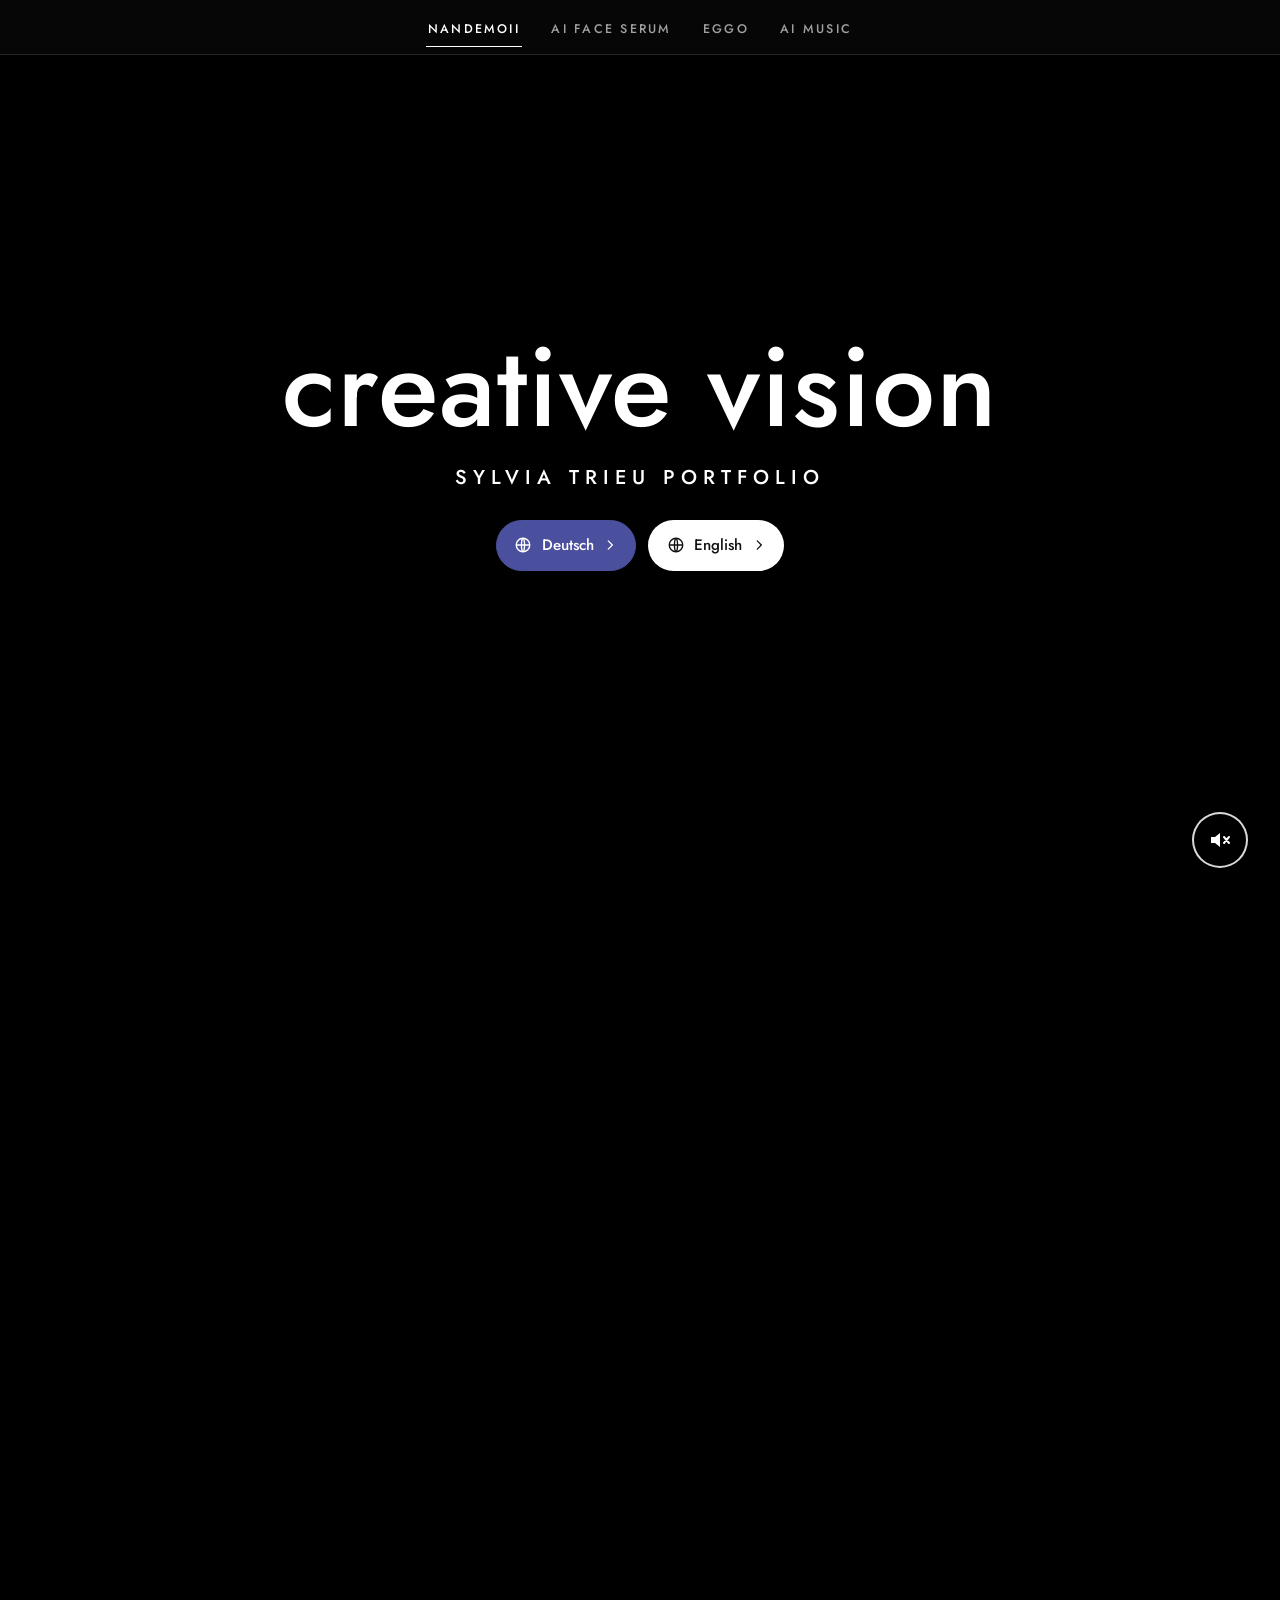
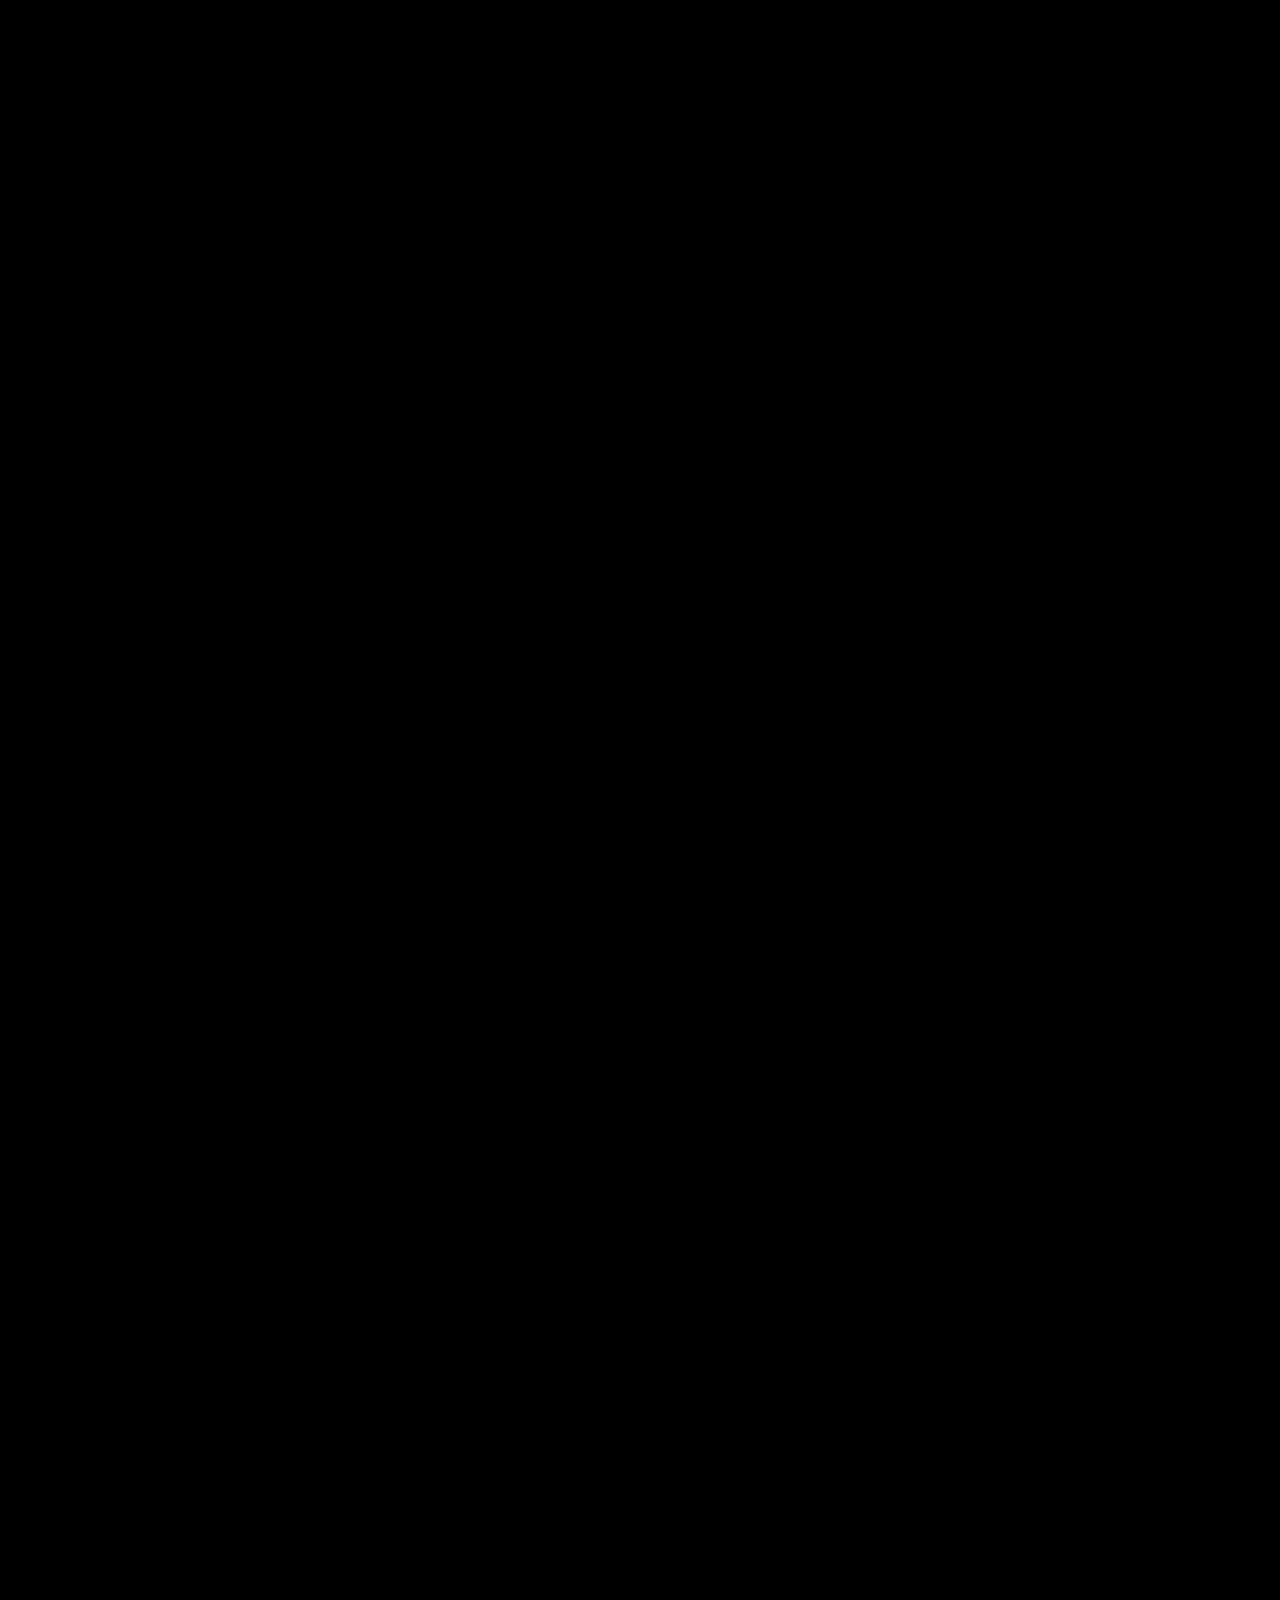
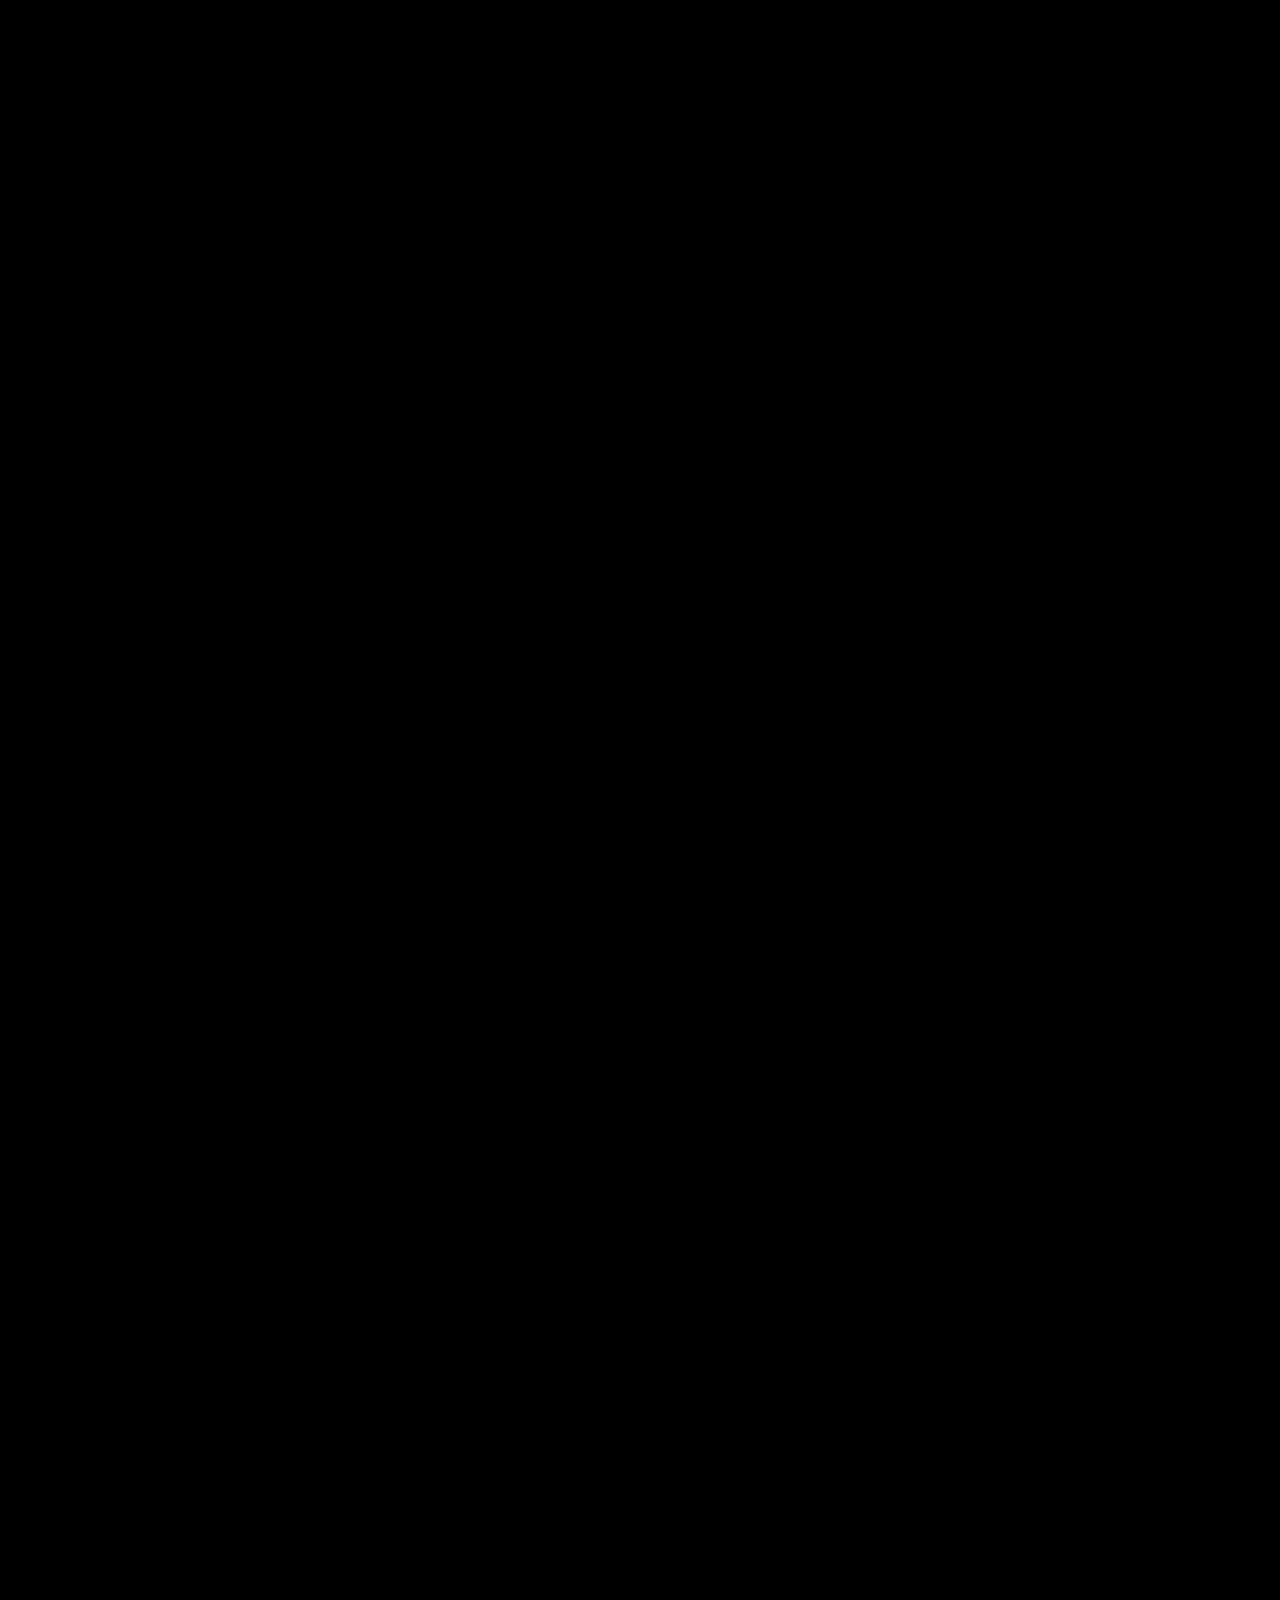
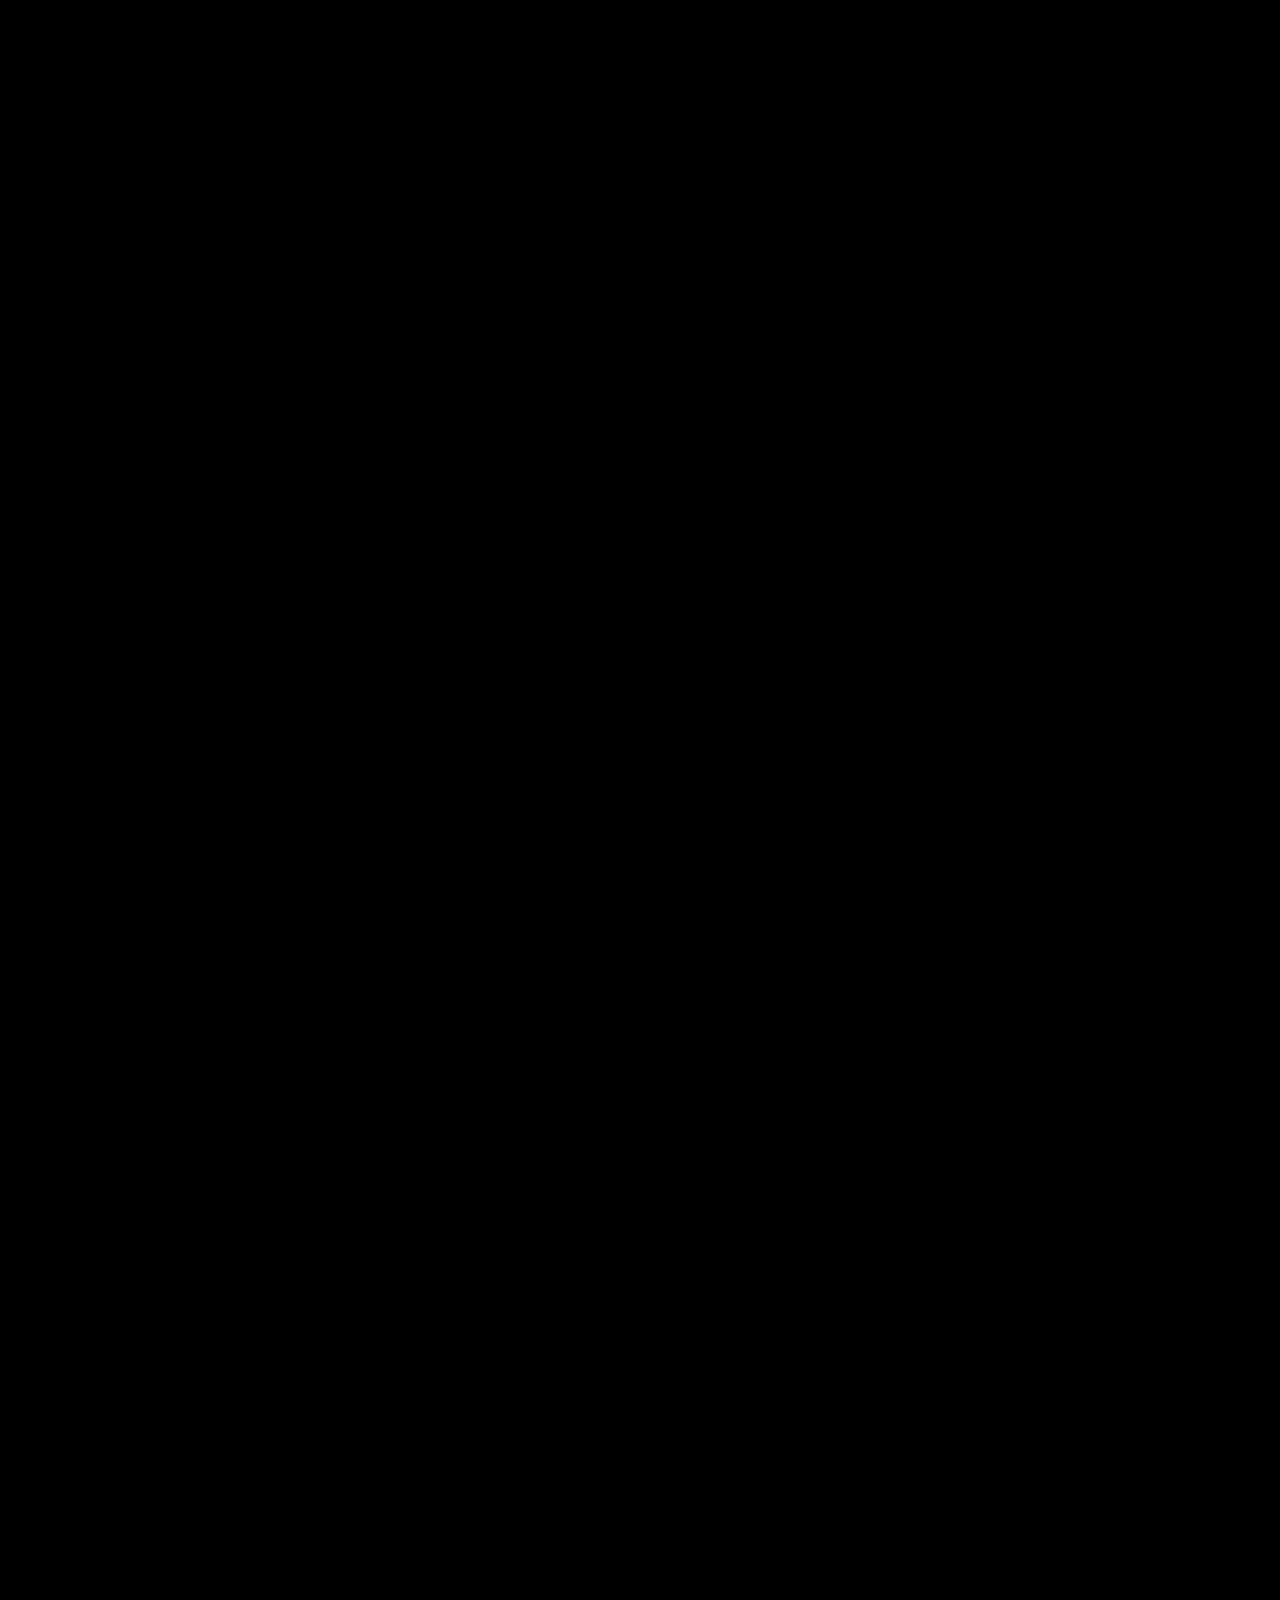
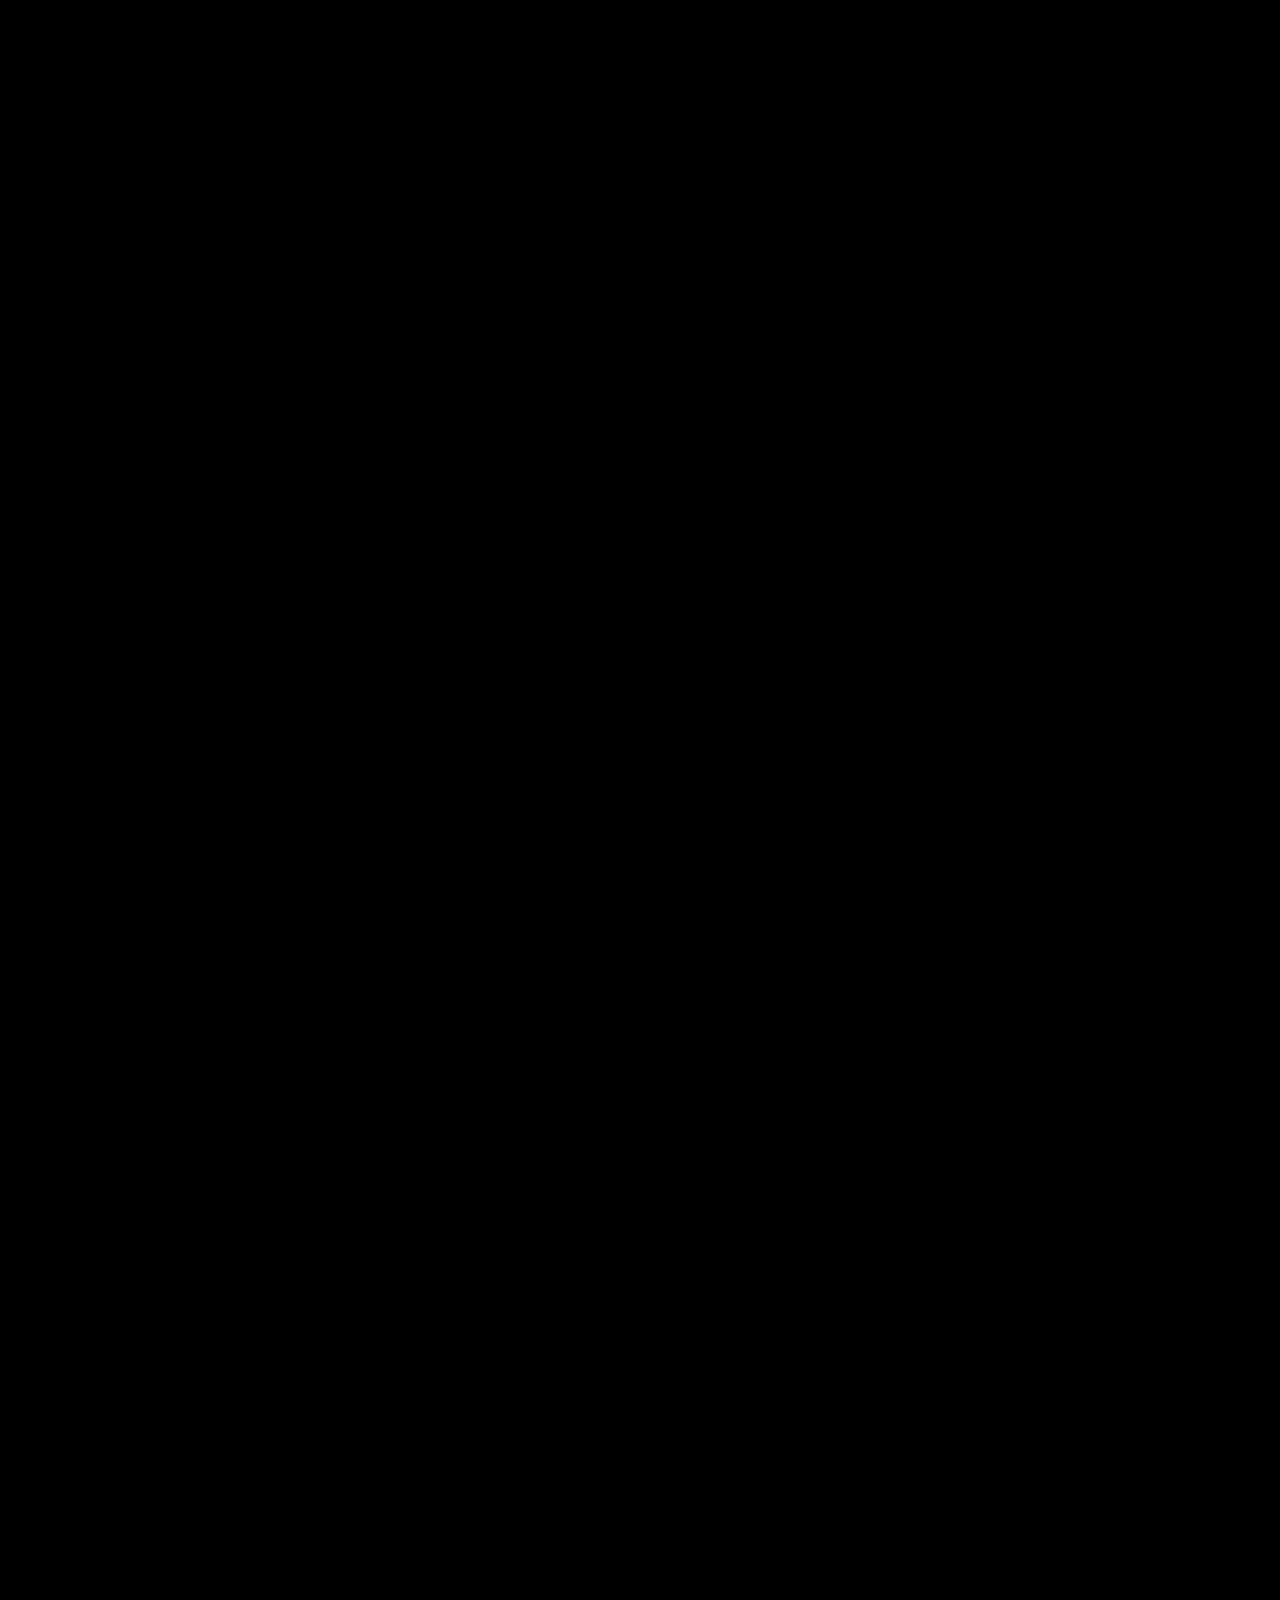
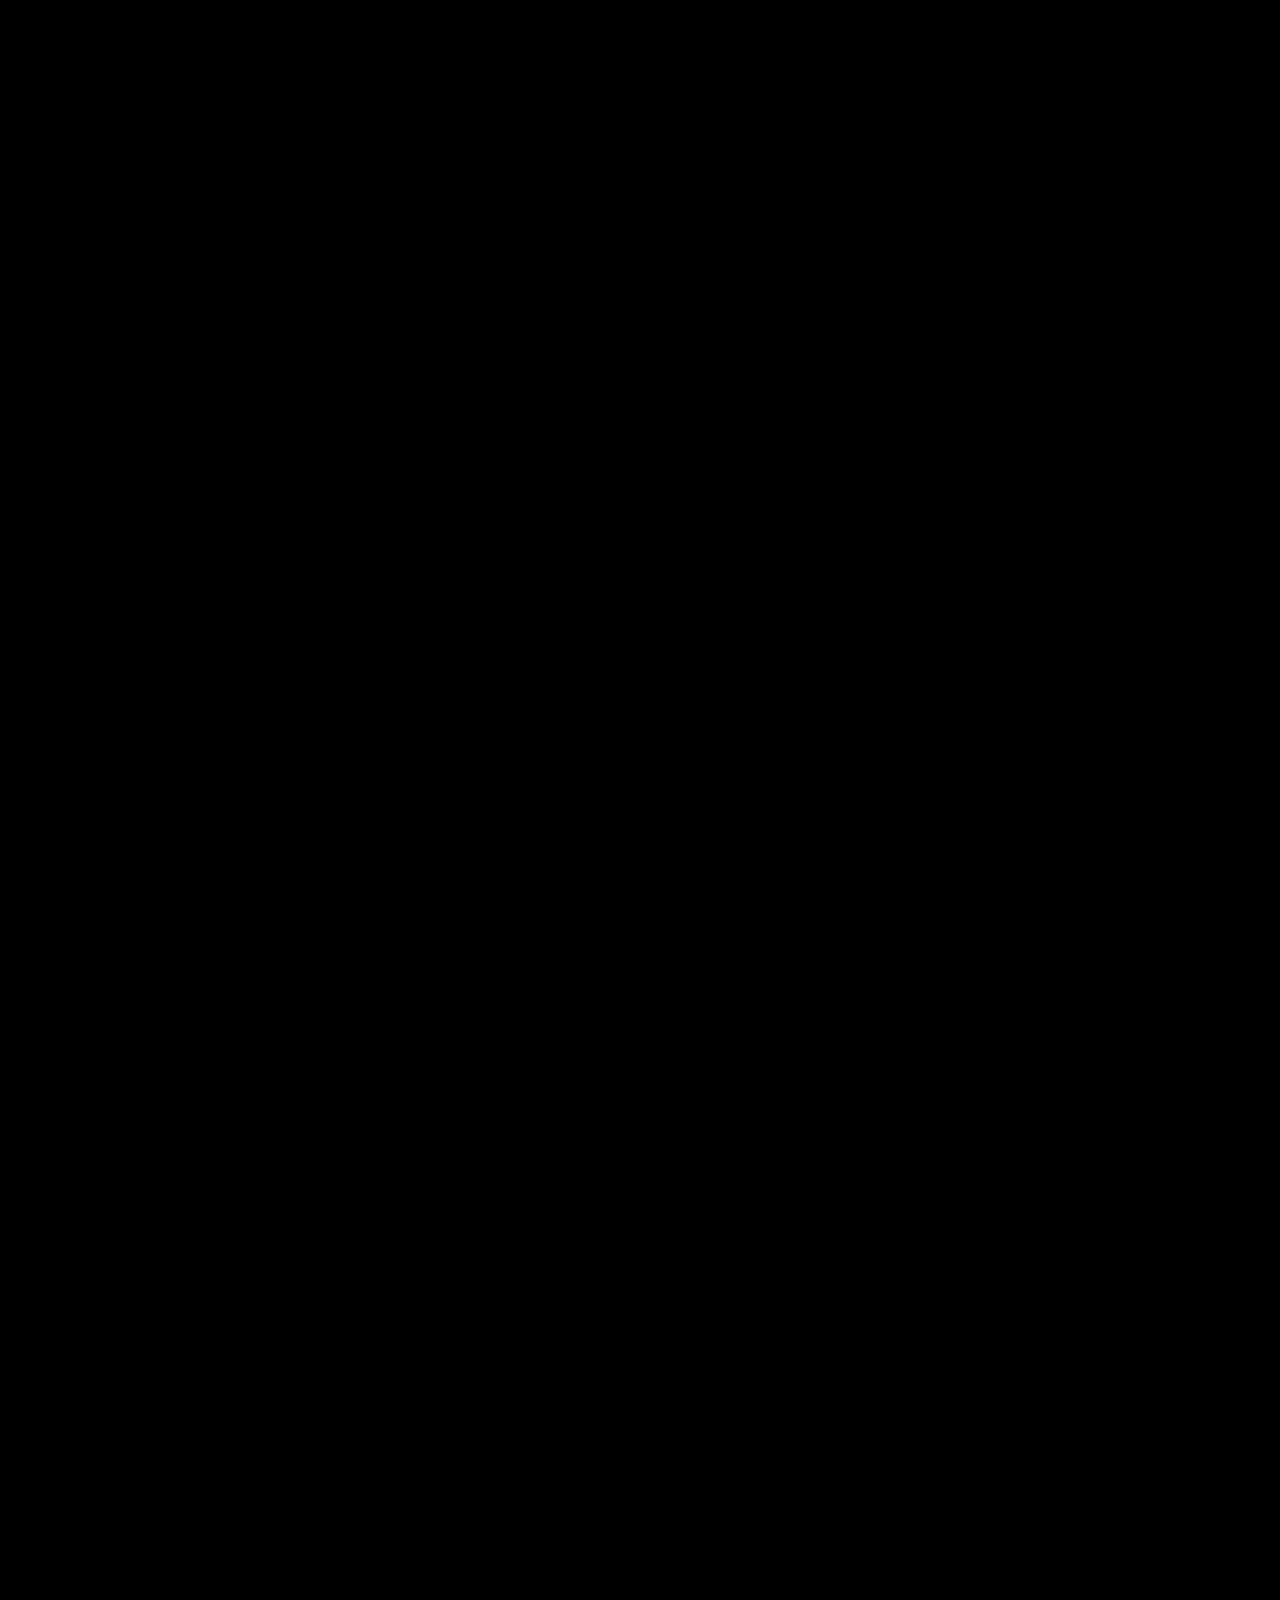
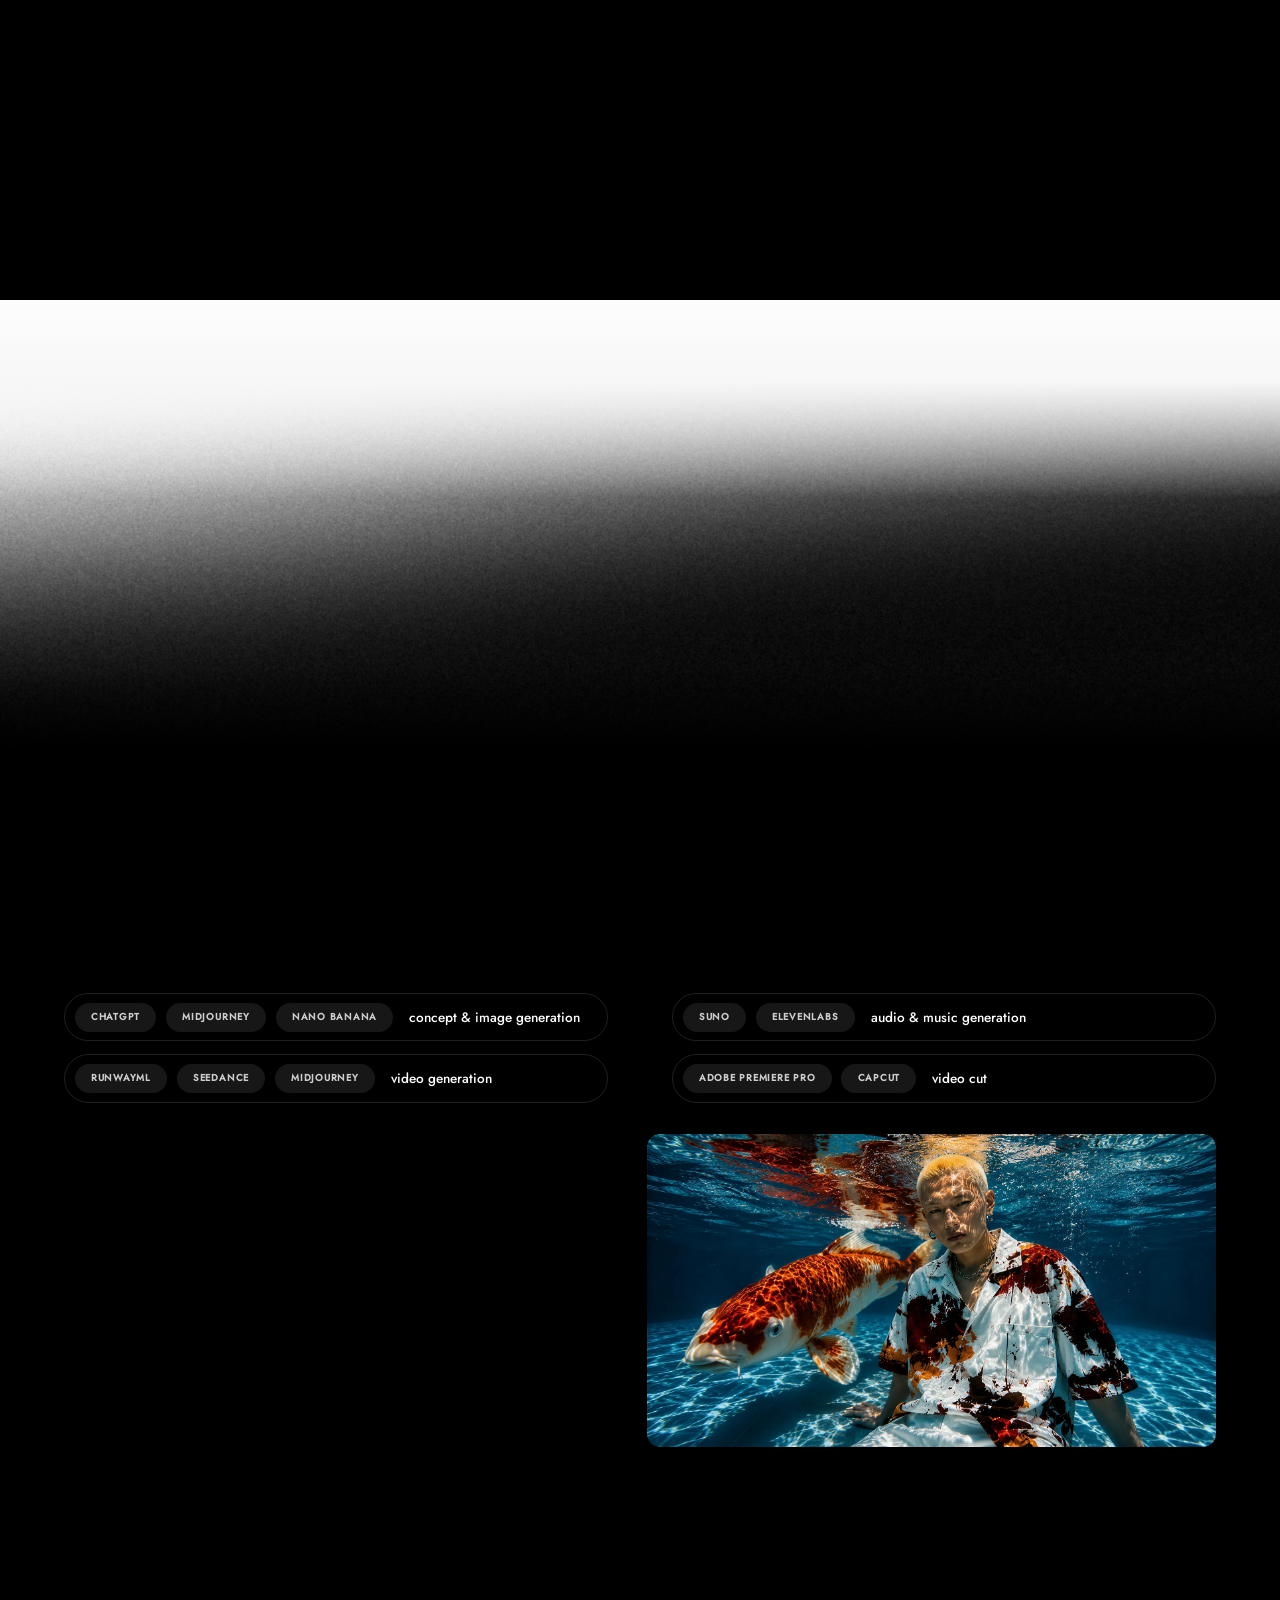
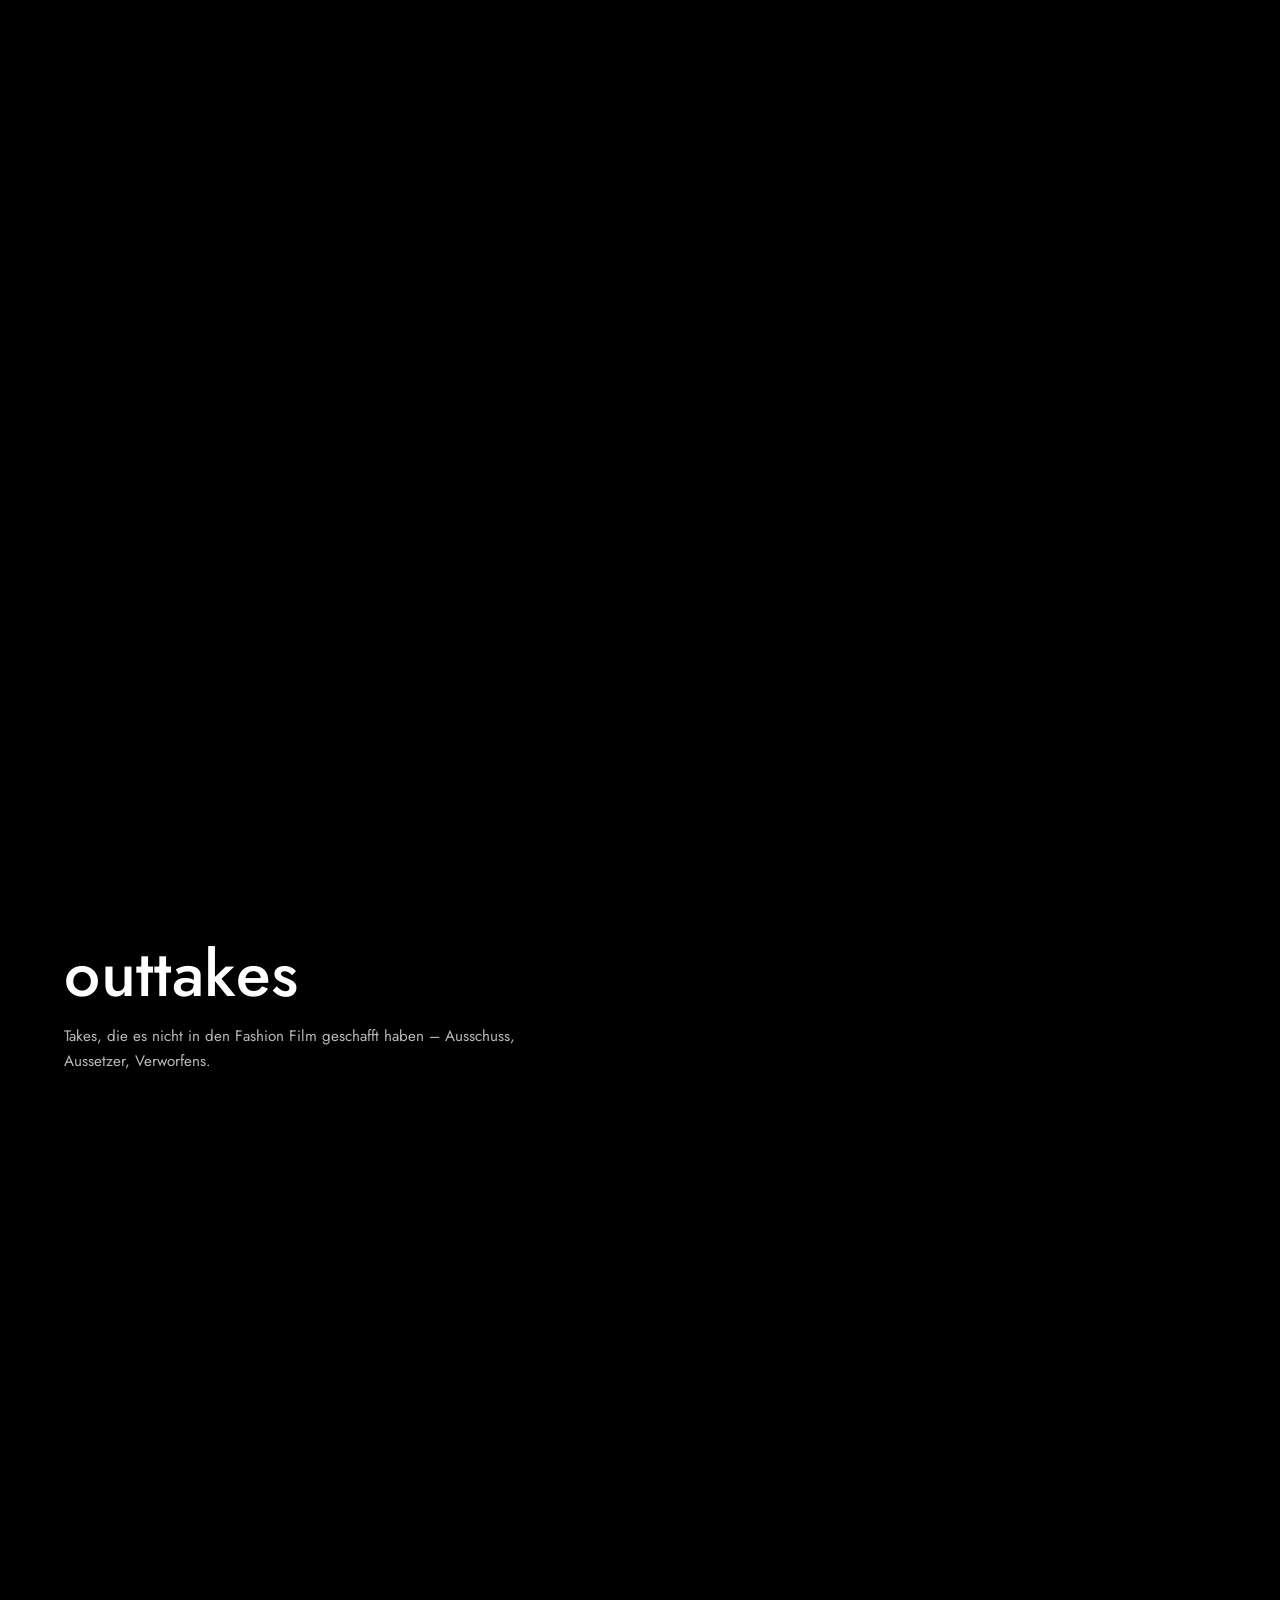
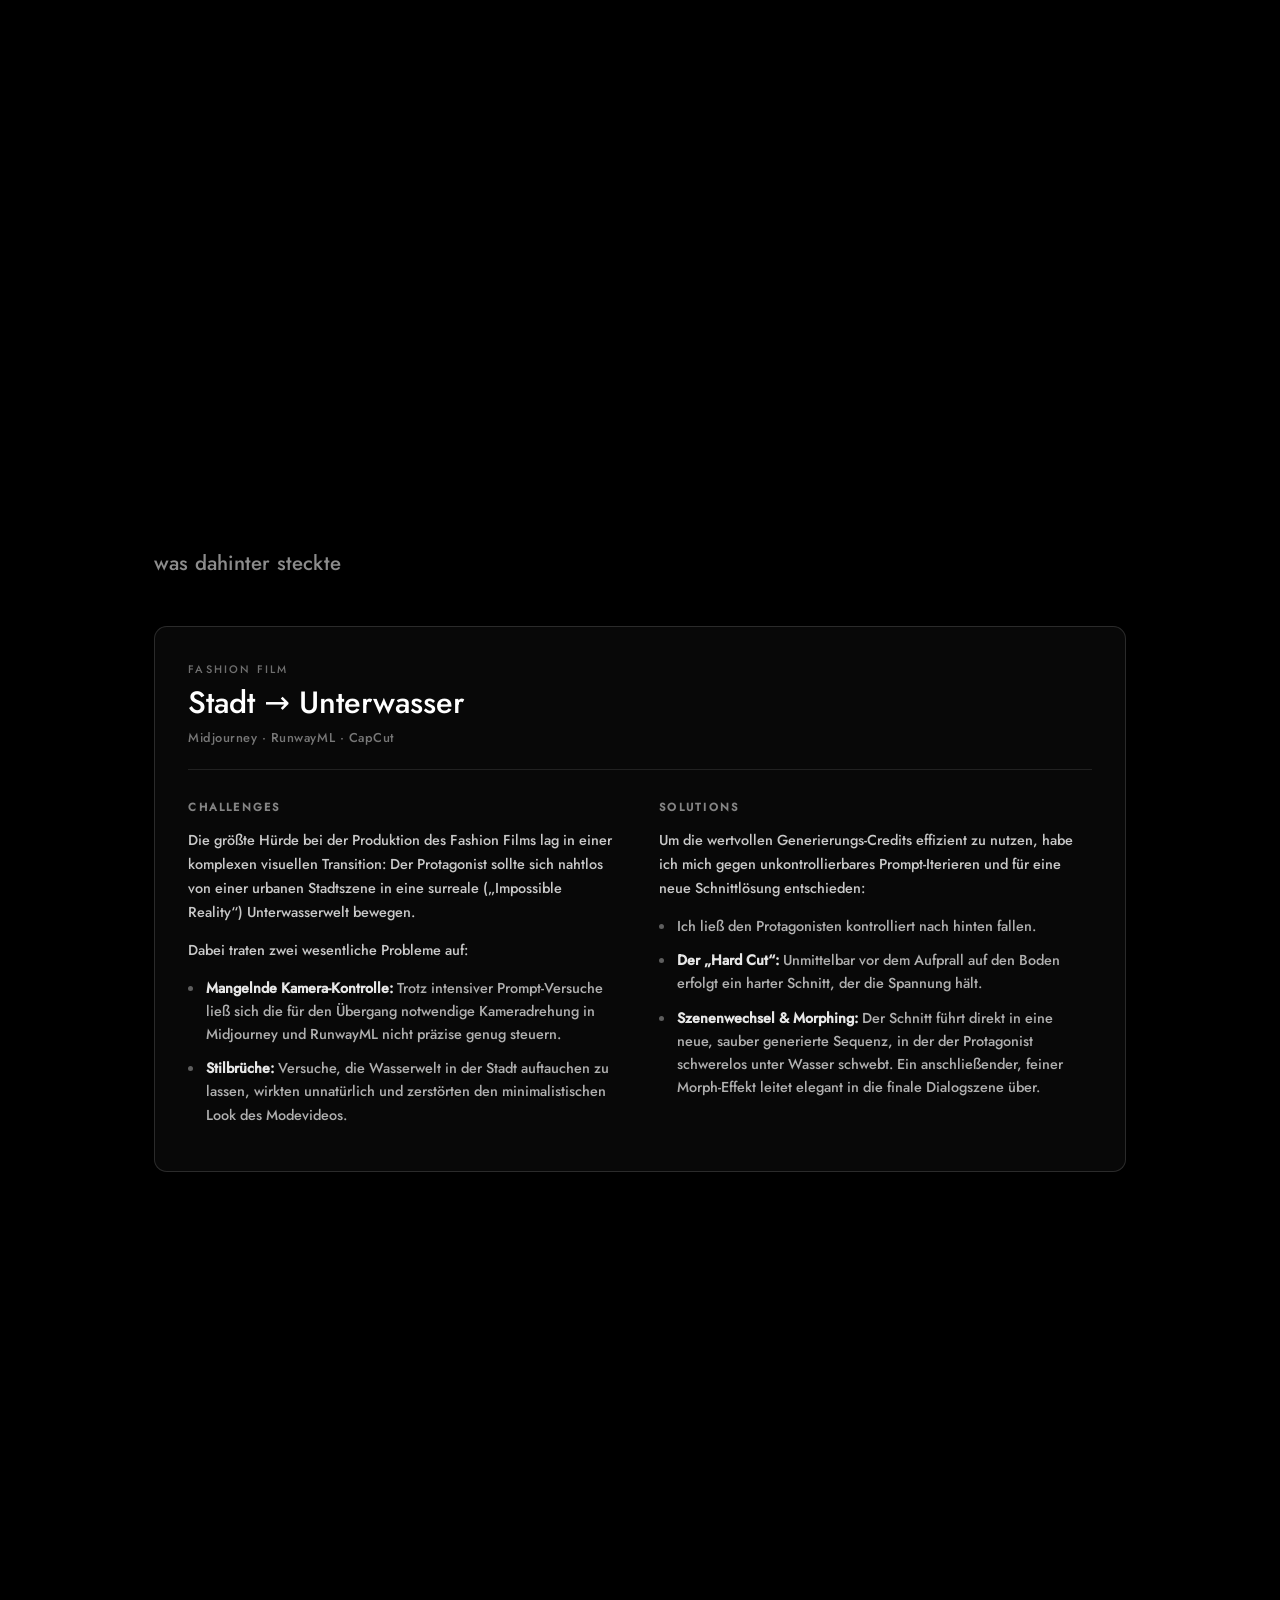
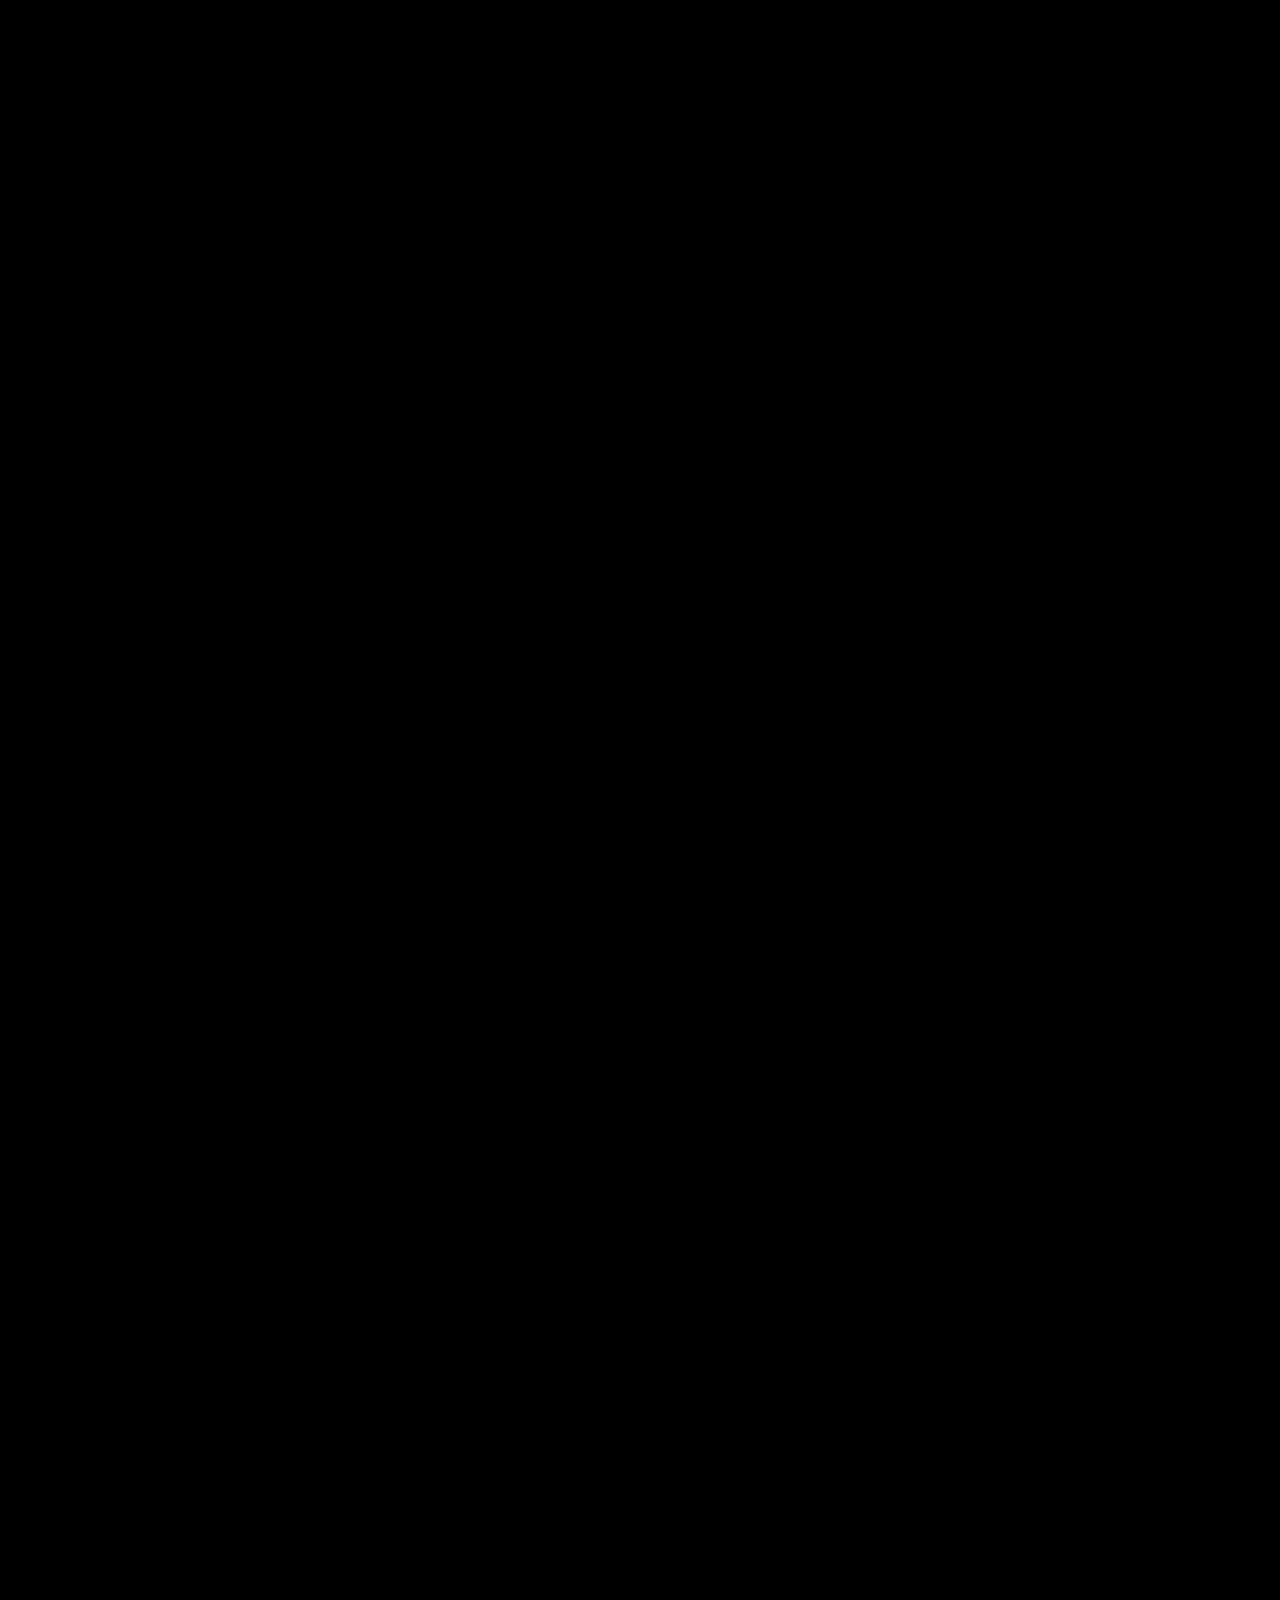
==== commit dee22db4: "Serum-Titelvideo laeuft automatisch; Phasen-Tabs deutlicher; Tool-Pillen mit Infodialog - js/script." ====
--- a/index.html
+++ b/index.html
@@ -15,6 +15,7 @@
   <link rel="stylesheet" href="css/imageviewer.css">
   <link rel="stylesheet" href="css/music.css">
   <link rel="stylesheet" href="css/topbar.css">
+  <link rel="stylesheet" href="css/tools.css">
 </head>
 <body>
   <a class="skip-link" href="#main">Zum Inhalt springen</a>
@@ -225,7 +226,7 @@
     <section class="collage" id="collage" aria-label="Video-Collage: Arbeiten aus allen Projekten">
       <div class="collage__head" data-collage-head>
         <h2 class="collage__title reveal" data-collage-reveal><span class="reveal__inner">kampagnenmotive, e-commerce, UGC</span></h2>
-        <div class="collage__tools fade-in" data-collage-reveal role="list" aria-label="Eingesetzte Tools"><div class="collage__toolrow" role="listitem"><span class="collage__tool">ChatGPT</span><span class="collage__tool">Midjourney</span><span class="collage__tool">Nano Banana</span><span class="collage__tooluse">concept &amp; image generation</span></div><div class="collage__toolrow" role="listitem"><span class="collage__tool">Suno</span><span class="collage__tool">ElevenLabs</span><span class="collage__tooluse">audio &amp; music generation</span></div><div class="collage__toolrow" role="listitem"><span class="collage__tool">RunwayML</span><span class="collage__tool">Seedance</span><span class="collage__tool">Midjourney</span><span class="collage__tooluse">video generation</span></div><div class="collage__toolrow" role="listitem"><span class="collage__tool">Adobe Premiere Pro</span><span class="collage__tool">CapCut</span><span class="collage__tooluse">video cut</span></div></div>
+        <div class="collage__tools fade-in" data-collage-reveal role="list" aria-label="Eingesetzte Tools"><div class="collage__toolrow" role="listitem"><button type="button" class="collage__tool" data-tool="ChatGPT">ChatGPT</button><button type="button" class="collage__tool" data-tool="Midjourney">Midjourney</button><button type="button" class="collage__tool" data-tool="Nano Banana">Nano Banana</button><span class="collage__tooluse">concept &amp; image generation</span></div><div class="collage__toolrow" role="listitem"><button type="button" class="collage__tool" data-tool="Suno">Suno</button><button type="button" class="collage__tool" data-tool="ElevenLabs">ElevenLabs</button><span class="collage__tooluse">audio &amp; music generation</span></div><div class="collage__toolrow" role="listitem"><button type="button" class="collage__tool" data-tool="RunwayML">RunwayML</button><button type="button" class="collage__tool" data-tool="Seedance">Seedance</button><button type="button" class="collage__tool" data-tool="Midjourney">Midjourney</button><span class="collage__tooluse">video generation</span></div><div class="collage__toolrow" role="listitem"><button type="button" class="collage__tool" data-tool="Adobe Premiere Pro">Adobe Premiere Pro</button><button type="button" class="collage__tool" data-tool="CapCut">CapCut</button><span class="collage__tooluse">video cut</span></div></div>
       </div>
       <!-- Slots werden von js/collage.js aus dem JSON unten gerendert -->
       <div data-collage></div>
@@ -496,7 +497,7 @@
                aria-label="Video-Collage: Arbeiten aus allen Projekten – eggo">
         <div class="collage__head" data-collage-head>
           <h2 class="collage__title reveal" data-collage-reveal><span class="reveal__inner">social media assets</span></h2>
-          <div class="collage__tools fade-in" data-collage-reveal role="list" aria-label="Eingesetzte Tools"><div class="collage__toolrow" role="listitem"><span class="collage__tool">ChatGPT</span><span class="collage__tool">Midjourney</span><span class="collage__tool">Nano Banana</span><span class="collage__tooluse">concept &amp; image generation</span></div><div class="collage__toolrow" role="listitem"><span class="collage__tool">RunwayML</span><span class="collage__tool">Seedance</span><span class="collage__tooluse">video generation</span></div><div class="collage__toolrow" role="listitem"><span class="collage__tool">Adobe Premiere Pro</span><span class="collage__tool">CapCut</span><span class="collage__tooluse">video cut</span></div></div>
+          <div class="collage__tools fade-in" data-collage-reveal role="list" aria-label="Eingesetzte Tools"><div class="collage__toolrow" role="listitem"><button type="button" class="collage__tool" data-tool="ChatGPT">ChatGPT</button><button type="button" class="collage__tool" data-tool="Midjourney">Midjourney</button><button type="button" class="collage__tool" data-tool="Nano Banana">Nano Banana</button><span class="collage__tooluse">concept &amp; image generation</span></div><div class="collage__toolrow" role="listitem"><button type="button" class="collage__tool" data-tool="RunwayML">RunwayML</button><button type="button" class="collage__tool" data-tool="Seedance">Seedance</button><span class="collage__tooluse">video generation</span></div><div class="collage__toolrow" role="listitem"><button type="button" class="collage__tool" data-tool="Adobe Premiere Pro">Adobe Premiere Pro</button><button type="button" class="collage__tool" data-tool="CapCut">CapCut</button><span class="collage__tooluse">video cut</span></div></div>
         </div>
         <!-- Slots werden von js/collage.js aus #collage-data-eggo gerendert -->
         <div data-collage="eggo"></div>
@@ -924,6 +925,7 @@
   <script src="js/serum-phases.js"></script>
   <script src="js/serum-campaign.js"></script>
   <script src="js/music.js"></script>
+  <script src="js/tools.js"></script>
   <script>
     // ComfyUI-Node-Ansicht (virtual try-on) aus dem normalisierten JSON rendern.
     // Ersetzt das frühere statische comfyui.png in Abschnitt 5.
--- a/css/track.css
+++ b/css/track.css
@@ -137,11 +137,11 @@
    schwarzen Flaeche. Jetzt: skincare.mp4 (1112x834, quer) mit cover. */
 .hero-wrapper--serum {
   position: relative;
-  /* Dieselbe Strecke wie .hero-wrapper in Track 1: 200vh Scrubbing
-     (SCRUB_VH in js/script.js) + 300vh, in denen die Stage gepinnt
-     bleibt, waehrend das Video laeuft und die naechste Section
-     darueberfaehrt. */
-  height: 500vh;
+  /* Kein Scrubbing mehr: das Titelvideo laeuft von selbst (js/script.js).
+     100vh Stage + 100vh, in denen die gepinnte Stage stehen bleibt, bis
+     die naechste Section darueberfaehrt - genug, um Titel und Video zu
+     sehen, ohne die Seite zu strecken. */
+  height: 200vh;
 }
 
 /* Wie der Hero in Track 1: die Stage bleibt stehen, waehrend die Seite
@@ -267,21 +267,35 @@
   letter-spacing: -.02em;
 }
 
-/* ---------- Tab-Leiste ---------- */
+/* ---------- Tab-Leiste ----------
+   Die sechs Phasen sind klickbar - das soll man auch sehen. Die Leiste
+   steht deshalb als eigener "Schalter-Block" (heller Grund, Rahmen,
+   Innenabstand) vom Text ab, und jeder Tab hat eine sichtbare Pille mit
+   Schatten. Aktive Phase: schwarz gefuellt mit farbigem Ring (Akzent aus
+   der Marke), Hover/Fokus: Tab hebt sich leicht an. */
 .phase-tabs {
   display: flex;
   justify-content: center;
   flex-wrap: wrap;
   gap: 8px;
-  margin-bottom: clamp(24px, 4vh, 44px);
+  width: -moz-fit-content;
+  width: fit-content;
+  max-width: 100%;
+  margin: 0 auto clamp(24px, 4vh, 44px);
+  padding: 10px 12px;
+  background: #f5f2ee;
+  border: 1px solid #e3ded8;
+  border-radius: 26px;
+  box-shadow: inset 0 1px 0 rgba(255, 255, 255, .8);
 }
 
 .phase-tab {
-  border: 1px solid #ddd9d5;
-  background: transparent;
-  color: #8d857c;
+  position: relative;
+  border: 1px solid #d0cac3;
+  background: #fff;
+  color: #554f48;
   border-radius: 999px;
-  padding: 8px 17px;
+  padding: 9px 18px;
   font-family: inherit;
   font-size: 11px;
   font-weight: 600;
@@ -289,14 +303,38 @@
   text-transform: uppercase;
   cursor: pointer;
   white-space: nowrap;
-  transition: border-color .2s ease, color .2s ease, background .2s ease;
+  box-shadow: 0 1px 2px rgba(17, 17, 17, .06);
+  transition: border-color .2s ease, color .2s ease, background .2s ease,
+              box-shadow .2s ease, transform .2s ease;
 }
 .phase-tab:hover,
-.phase-tab:focus-visible { border-color: #111; color: #111; }
+.phase-tab:focus-visible {
+  border-color: #111;
+  color: #111;
+  background: #fff;
+  transform: translateY(-2px);
+  box-shadow: 0 6px 14px rgba(17, 17, 17, .12);
+}
+.phase-tab:focus-visible {
+  outline: 2px solid #5257b0;
+  outline-offset: 2px;
+}
+.phase-tab:active { transform: translateY(0); box-shadow: 0 1px 2px rgba(17, 17, 17, .08); }
 .phase-tab.is-active {
   border-color: #111;
   background: #111;
   color: #fff;
+  box-shadow: 0 4px 12px rgba(17, 17, 17, .22), 0 0 0 3px rgba(82, 87, 176, .28);
+}
+.phase-tab.is-active:hover { transform: translateY(-2px); box-shadow: 0 8px 18px rgba(17, 17, 17, .26), 0 0 0 3px rgba(82, 87, 176, .34); }
+
+@media (prefers-reduced-motion: reduce) {
+  .phase-tab,
+  .phase-tab.is-active:hover { transition: none; transform: none; }
+}
+@media (max-width: 767px) {
+  .phase-tabs { border-radius: 20px; padding: 8px 10px; }
+  .phase-tab { padding: 8px 14px; font-size: 10px; }
 }
 
 /* ---------- Panel ---------- */
@@ -530,5 +568,5 @@
      js/script.js springt beim Hero direkt auf das Ende; der Serum-Hero
      braucht deshalb nur die Pin-Strecke wie der Hero in Track 1
      (style.css: .hero-wrapper { height: 300vh }). */
-  .hero-wrapper--serum { height: 300vh; }
-}
+  .hero-wrapper--serum { height: 200vh; }
+}
--- a/css/tools.css
+++ b/css/tools.css
@@ -0,0 +1,164 @@
+/* ==========================================================================
+   Tool-Pillen: klickbar + Dialog mit Einsatz-Infos
+
+   Die Pillen in den Collage-Abschnitten ("ChatGPT", "Midjourney", ...)
+   sehen aus wie Etiketten, sind aber Knoepfe: ein Klick oeffnet einen
+   Dialog mit einer kurzen Beschreibung, wofuer das Tool bzw. Modell im
+   Projekt verwendet wurde (js/tools.js).
+
+   Die Grundform der Pille kommt aus css/collage.css; hier nur der
+   Button-Reset und die Interaktionszustaende, damit die Pille beim
+   Ueberfahren/Fokussieren sichtbar "klickbar" wirkt.
+   ========================================================================== */
+
+.collage__tool {
+  -webkit-appearance: none;
+  appearance: none;
+  border: 1px solid transparent;
+  font-family: inherit;
+  line-height: 1.15;
+  cursor: pointer;
+  transition: background-color .18s ease, color .18s ease,
+              border-color .18s ease, transform .18s ease;
+}
+
+.collage__tool:hover,
+.collage__tool:focus-visible {
+  background: #f4f1ee;
+  border-color: #f4f1ee;
+  color: #111;
+  transform: translateY(-1px);
+}
+
+.collage__tool:focus-visible {
+  outline: 2px solid #9fb4ff;
+  outline-offset: 2px;
+}
+
+.collage__tool:active { transform: translateY(0); }
+
+/* ---------- Dialog ---------- */
+.tool-dialog {
+  width: min(520px, calc(100vw - 32px));
+  max-height: calc(100svh - 48px);
+  padding: 0;
+  border: 1px solid rgba(255, 255, 255, .16);
+  border-radius: 20px;
+  background: #121212;
+  color: #f2f0ed;
+  box-shadow: 0 24px 70px rgba(0, 0, 0, .55);
+  overflow: hidden;
+}
+
+.tool-dialog::backdrop {
+  background: rgba(0, 0, 0, .62);
+  -webkit-backdrop-filter: blur(5px);
+  backdrop-filter: blur(5px);
+}
+
+.tool-dialog[open] {
+  animation: tool-dialog-in .22s ease-out;
+}
+
+@keyframes tool-dialog-in {
+  from { opacity: 0; transform: translateY(10px) scale(.985); }
+  to   { opacity: 1; transform: none; }
+}
+
+.tool-dialog__inner {
+  padding: clamp(20px, 3vw, 30px);
+  display: flex;
+  flex-direction: column;
+  gap: .85rem;
+}
+
+.tool-dialog__bar {
+  display: flex;
+  align-items: center;
+  justify-content: space-between;
+  gap: 1rem;
+}
+
+.tool-dialog__kicker {
+  margin: 0;
+  font-size: .62rem;
+  font-weight: 600;
+  letter-spacing: .18em;
+  text-transform: uppercase;
+  color: rgba(255, 255, 255, .55);
+}
+
+.tool-dialog__close {
+  -webkit-appearance: none;
+  appearance: none;
+  display: inline-flex;
+  align-items: center;
+  justify-content: center;
+  width: 34px;
+  height: 34px;
+  padding: 0;
+  border: 1px solid rgba(255, 255, 255, .2);
+  border-radius: 999px;
+  background: transparent;
+  color: #f2f0ed;
+  font: inherit;
+  font-size: 18px;
+  line-height: 1;
+  cursor: pointer;
+  transition: background-color .18s ease, border-color .18s ease;
+}
+
+.tool-dialog__close:hover,
+.tool-dialog__close:focus-visible {
+  background: rgba(255, 255, 255, .1);
+  border-color: rgba(255, 255, 255, .42);
+}
+
+.tool-dialog__close:focus-visible {
+  outline: 2px solid #9fb4ff;
+  outline-offset: 2px;
+}
+
+.tool-dialog__name {
+  margin: 0;
+  font-size: clamp(1.5rem, 3vw, 2rem);
+  font-weight: 600;
+  letter-spacing: -.01em;
+  line-height: 1.1;
+}
+
+.tool-dialog__role {
+  margin: 0;
+  font-size: .66rem;
+  font-weight: 600;
+  letter-spacing: .16em;
+  text-transform: uppercase;
+  color: #9fb4ff;
+}
+
+.tool-dialog__text {
+  margin: 0;
+  font-size: clamp(.92rem, 1.1vw, 1rem);
+  line-height: 1.6;
+  color: rgba(242, 240, 237, .84);
+}
+
+.tool-dialog__foot {
+  margin: .2rem 0 0;
+  font-size: .68rem;
+  letter-spacing: .12em;
+  text-transform: uppercase;
+  color: rgba(255, 255, 255, .42);
+}
+
+@media (max-width: 767px) {
+  .tool-dialog__inner { gap: .7rem; }
+  .tool-dialog__text { font-size: .92rem; }
+}
+
+@media (prefers-reduced-motion: reduce) {
+  .tool-dialog[open] { animation: none; }
+  .collage__tool { transition: none; }
+  .collage__tool:hover,
+  .collage__tool:focus-visible { transform: none; }
+}
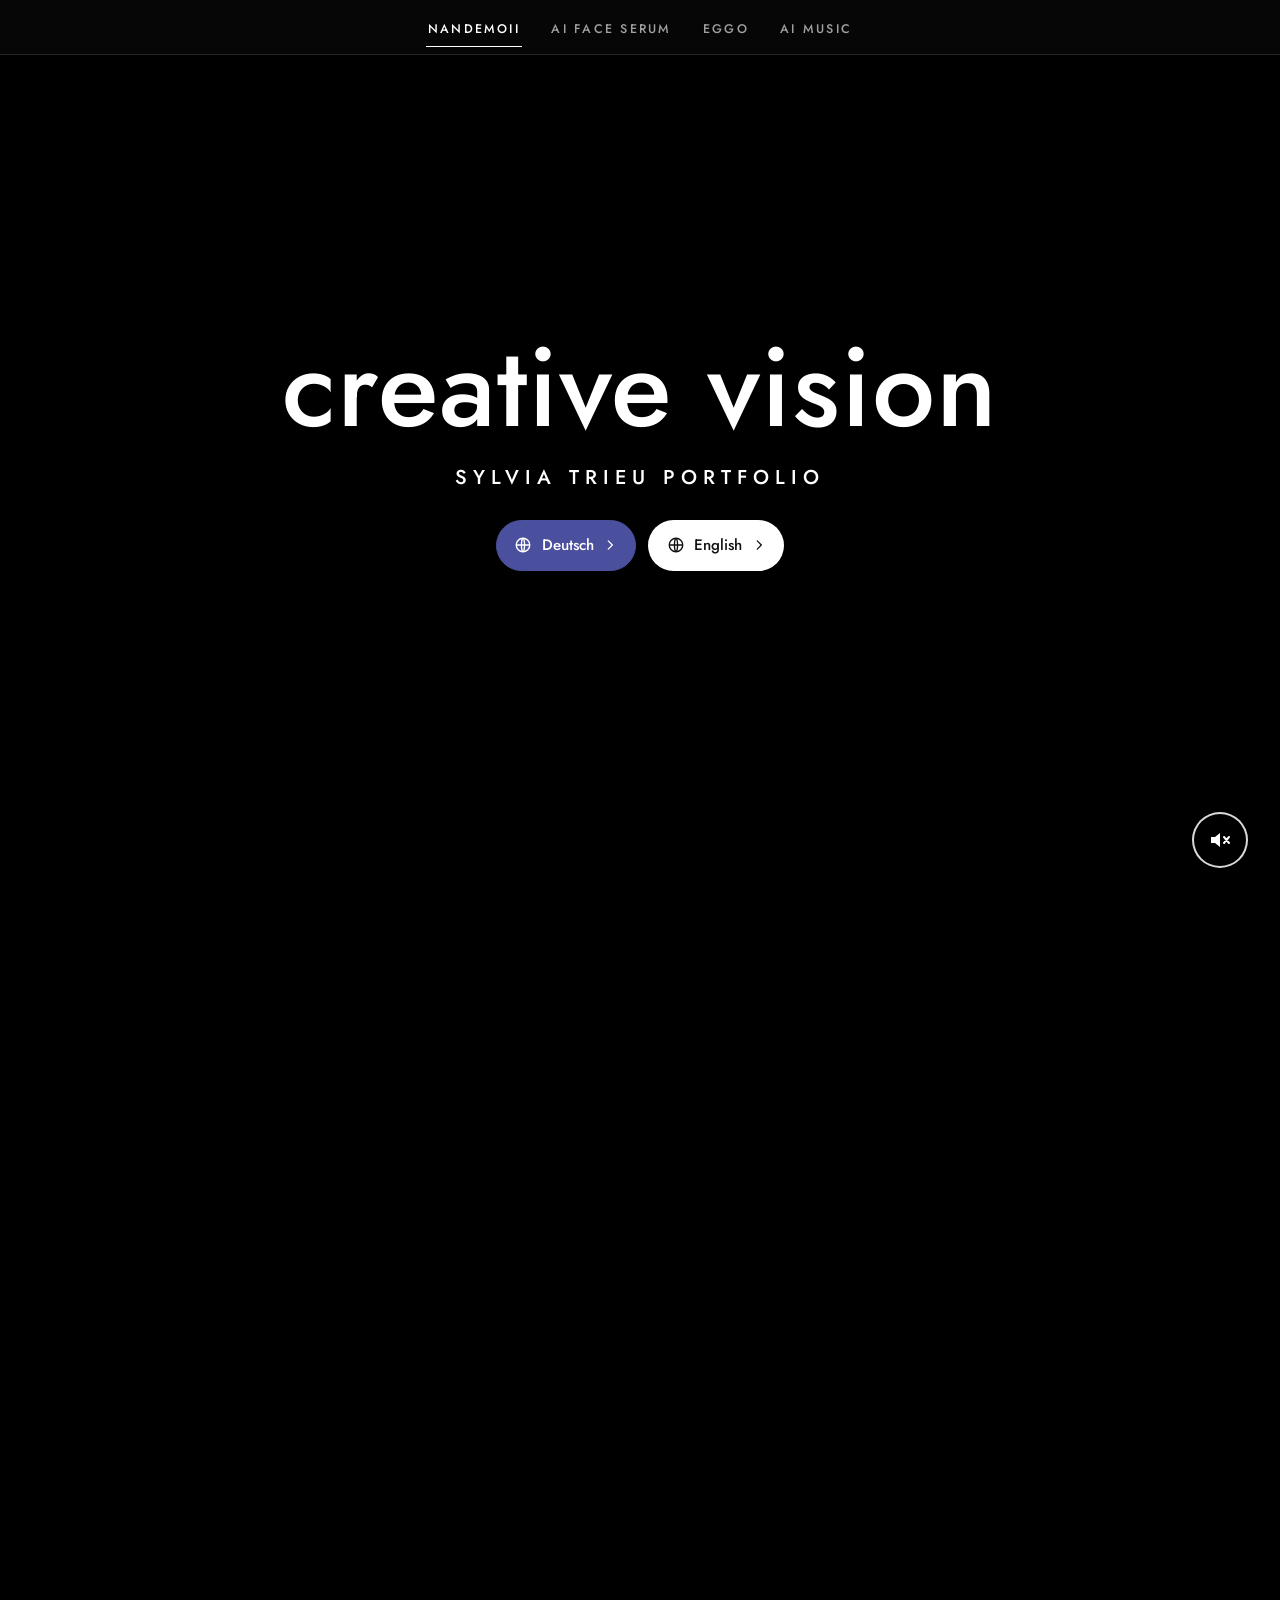
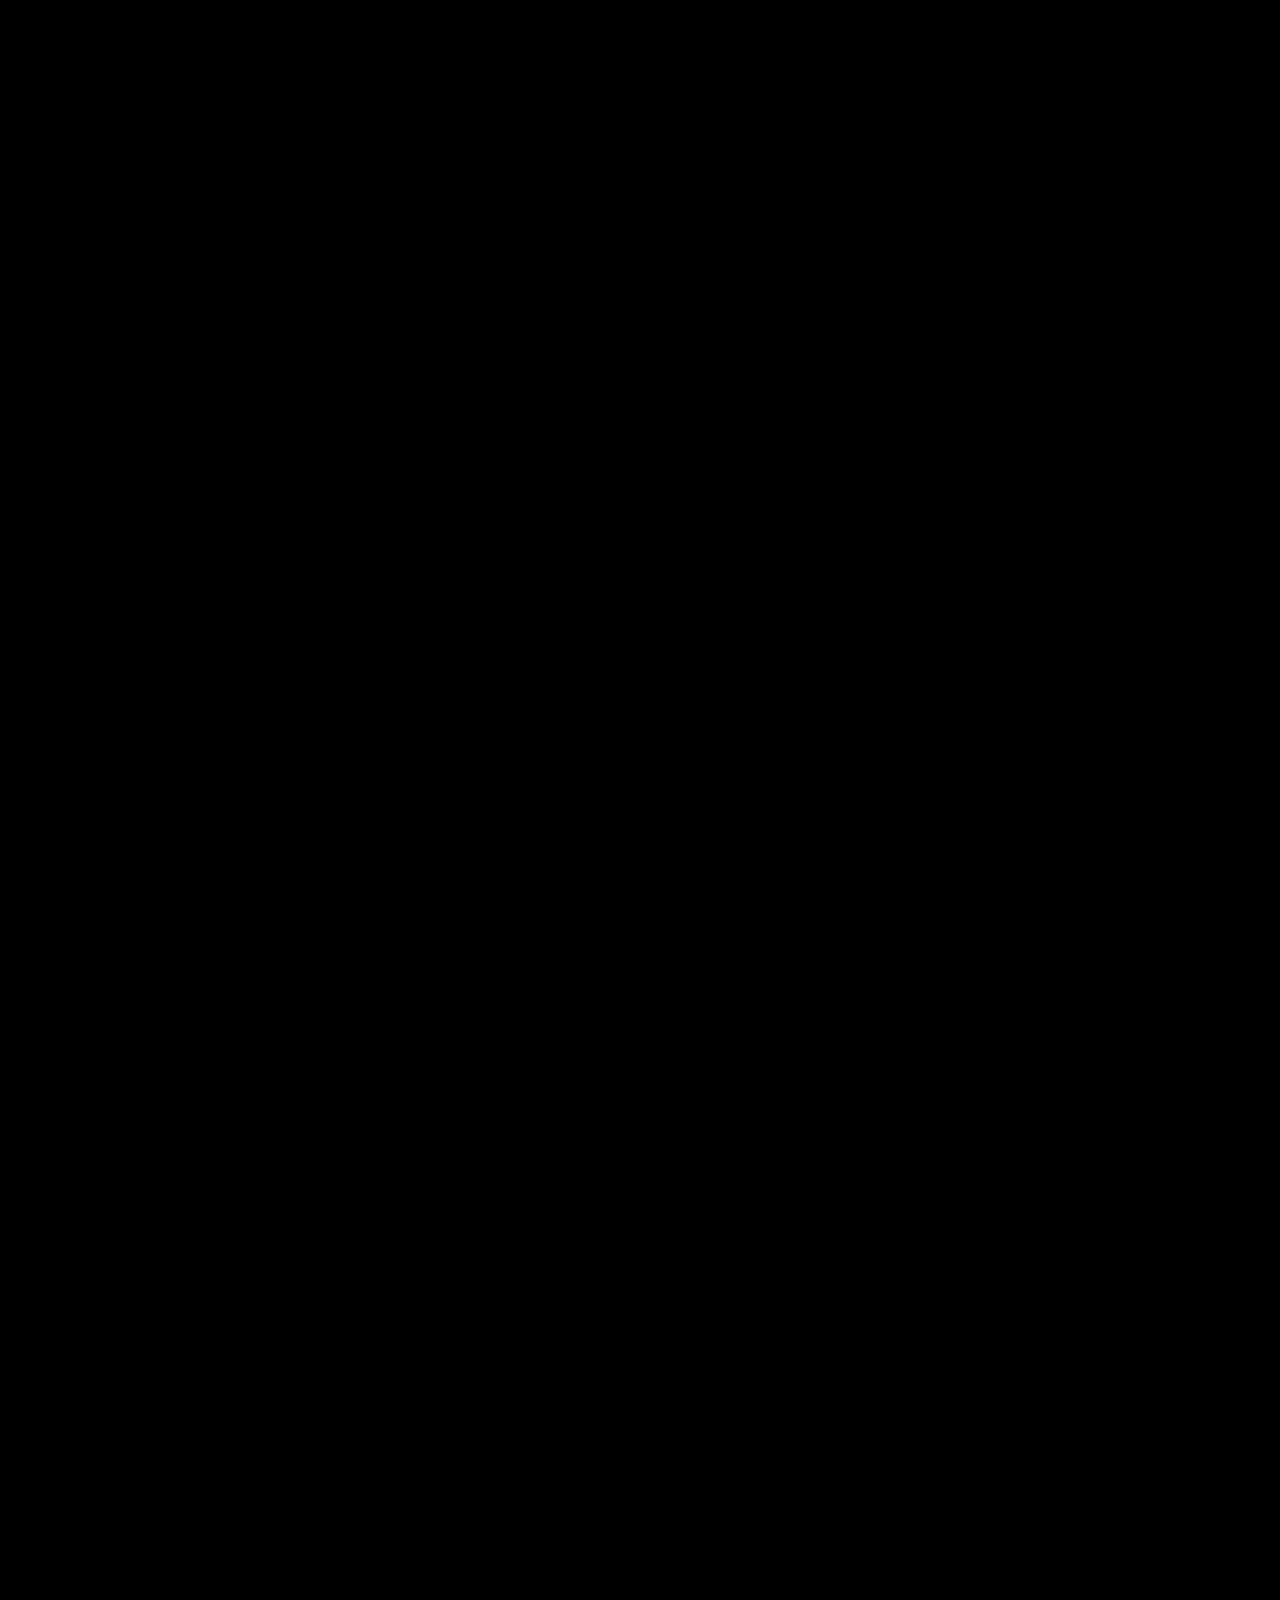
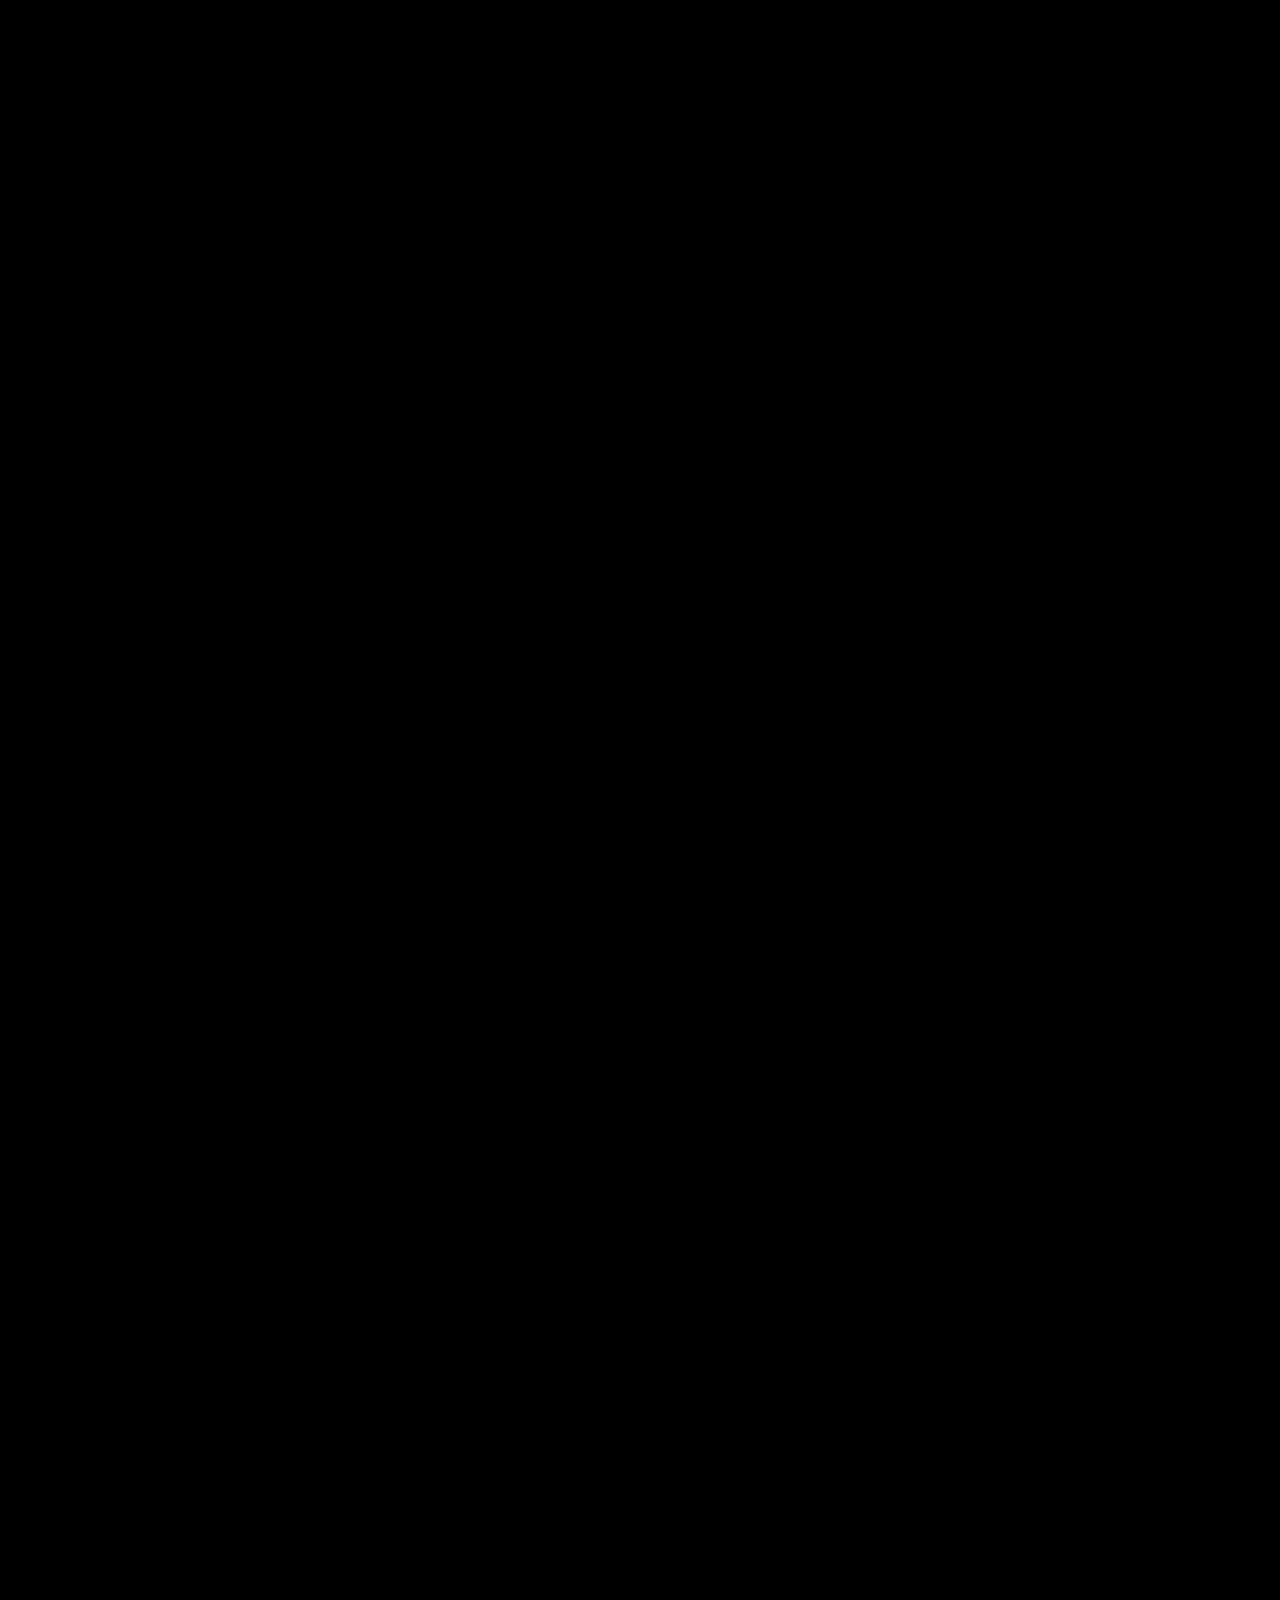
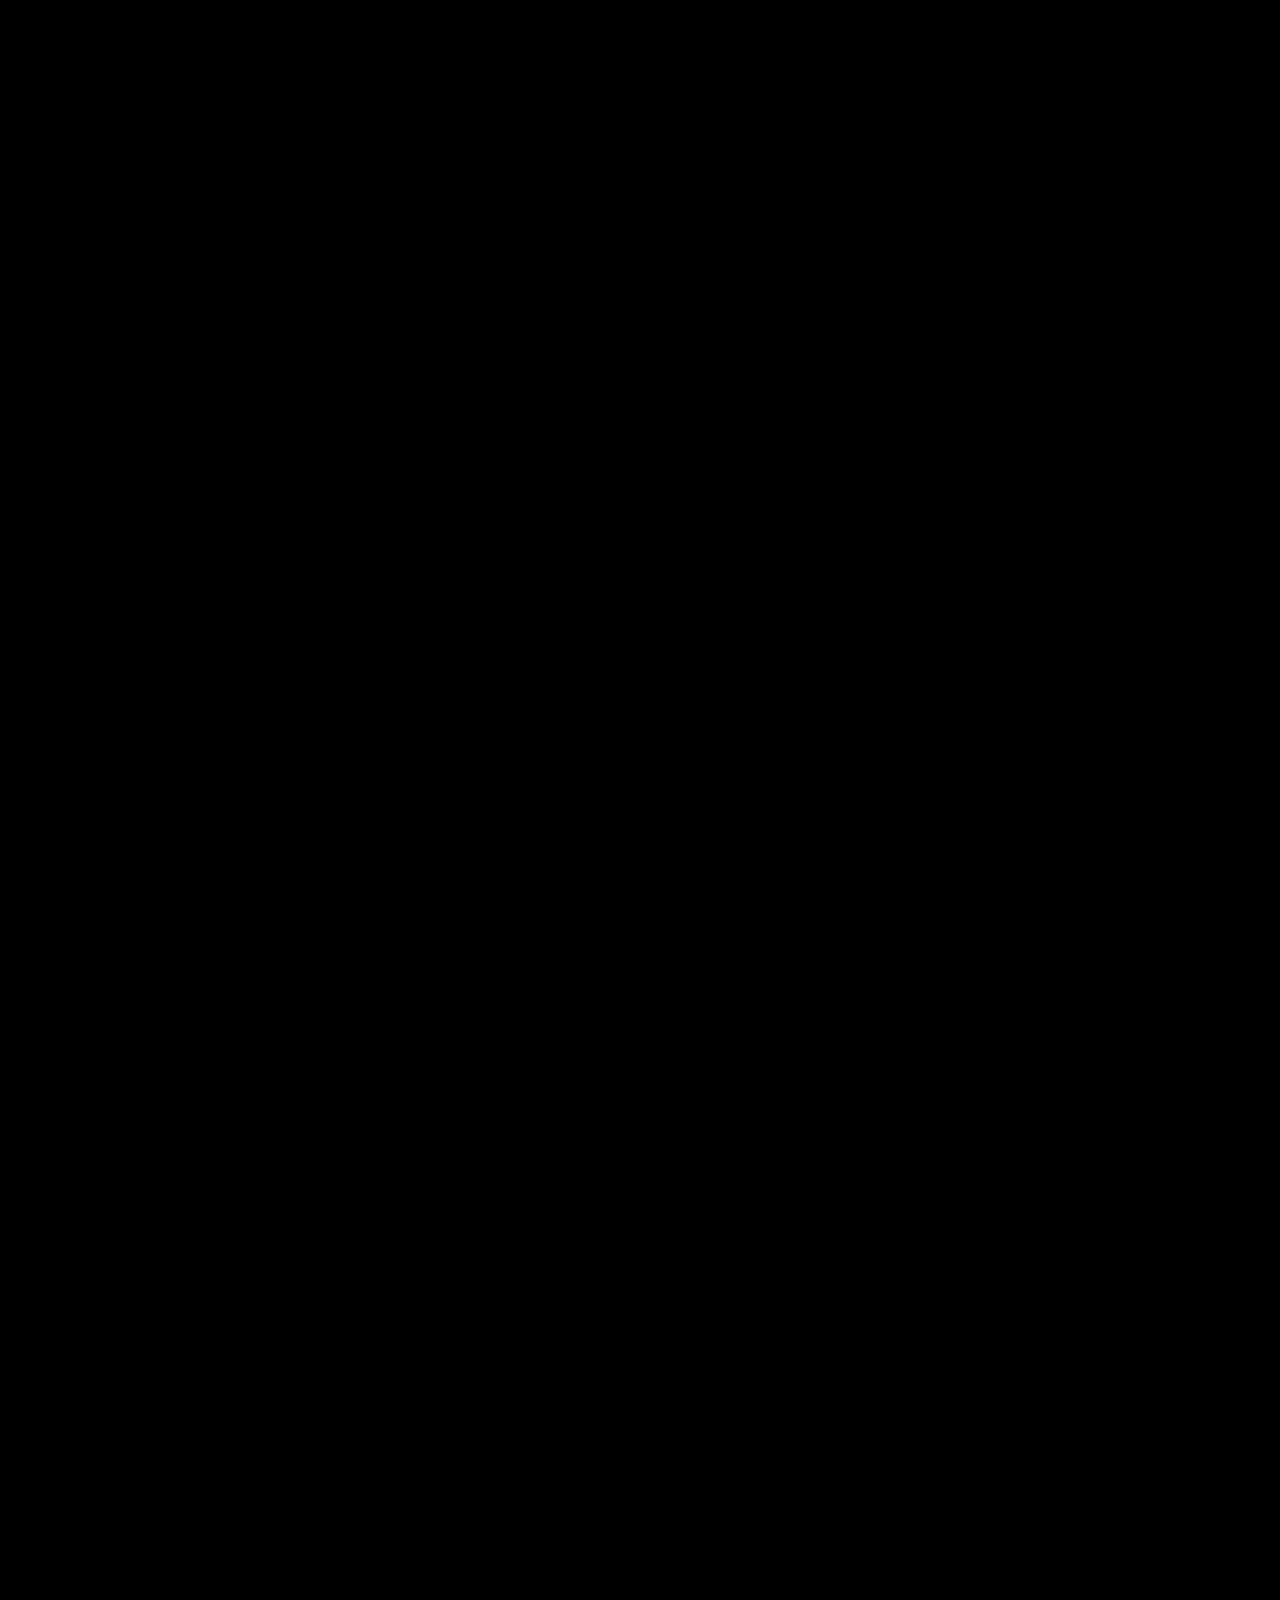
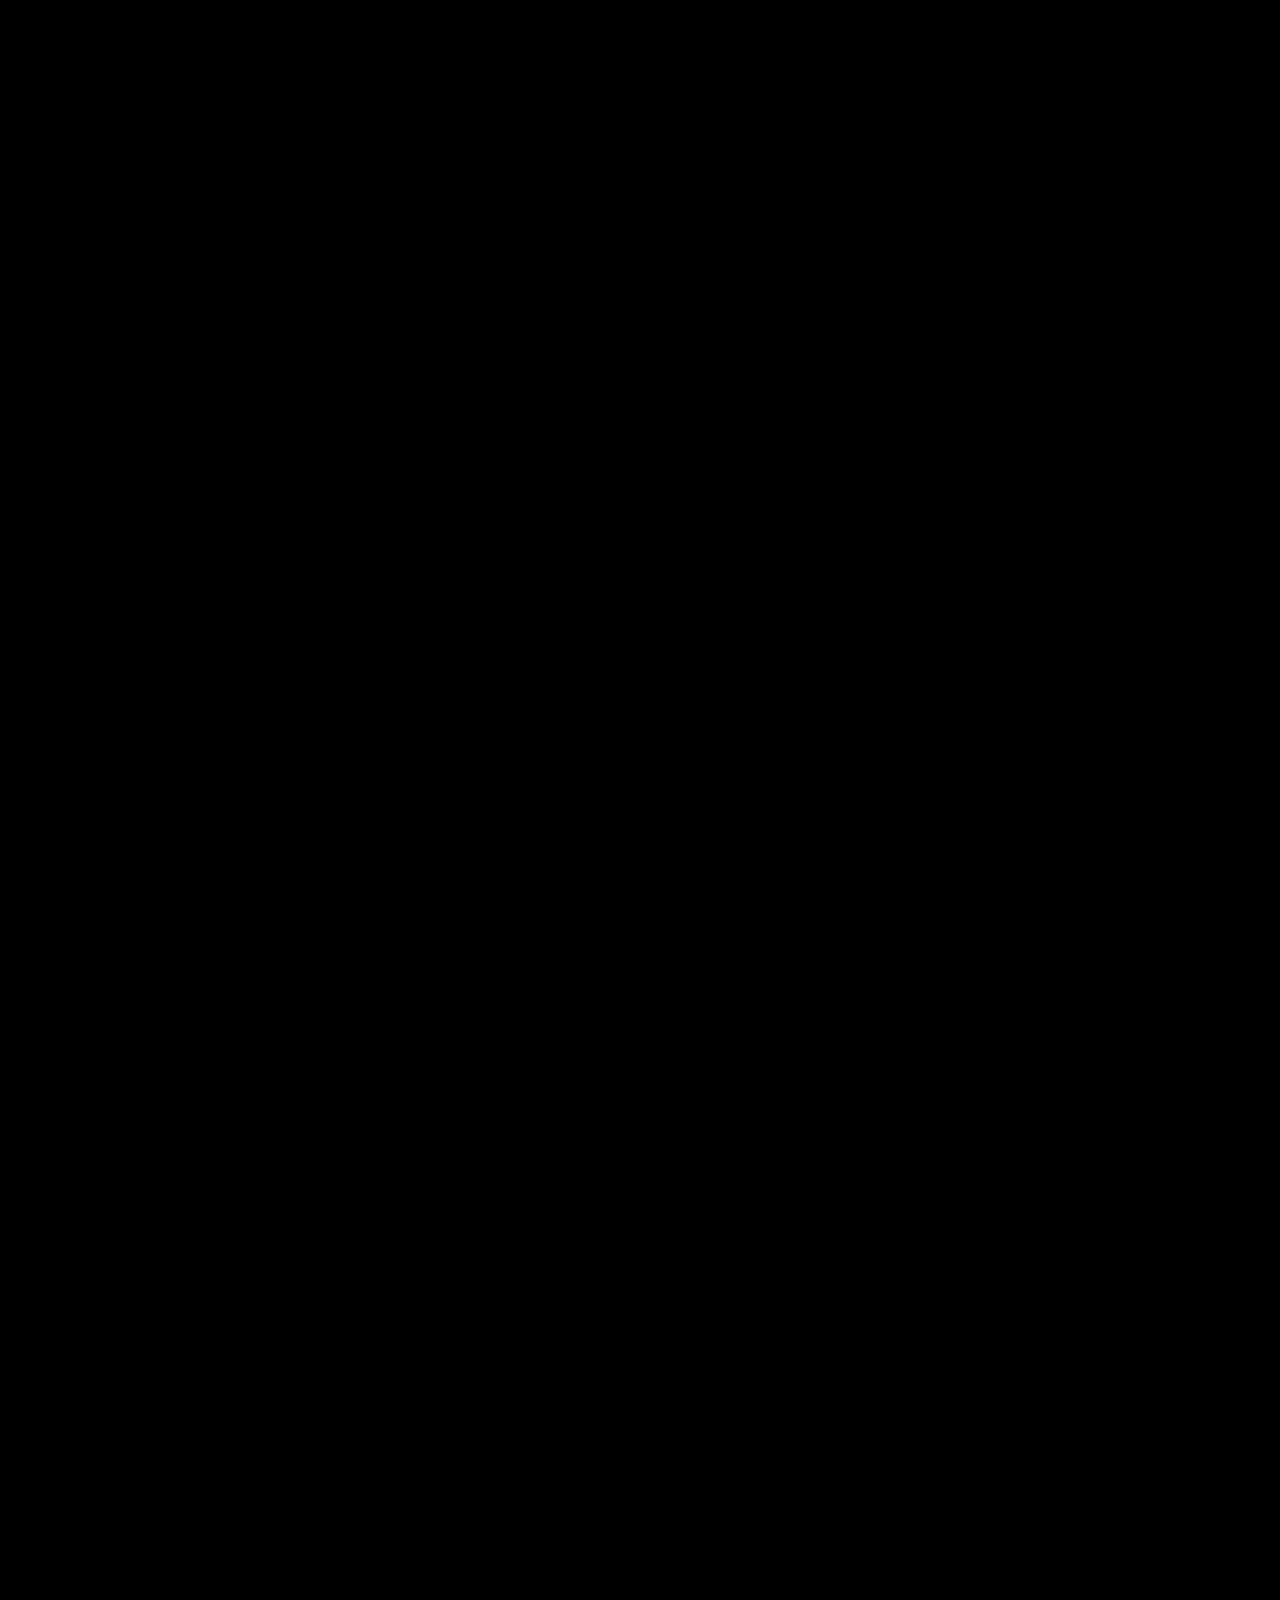
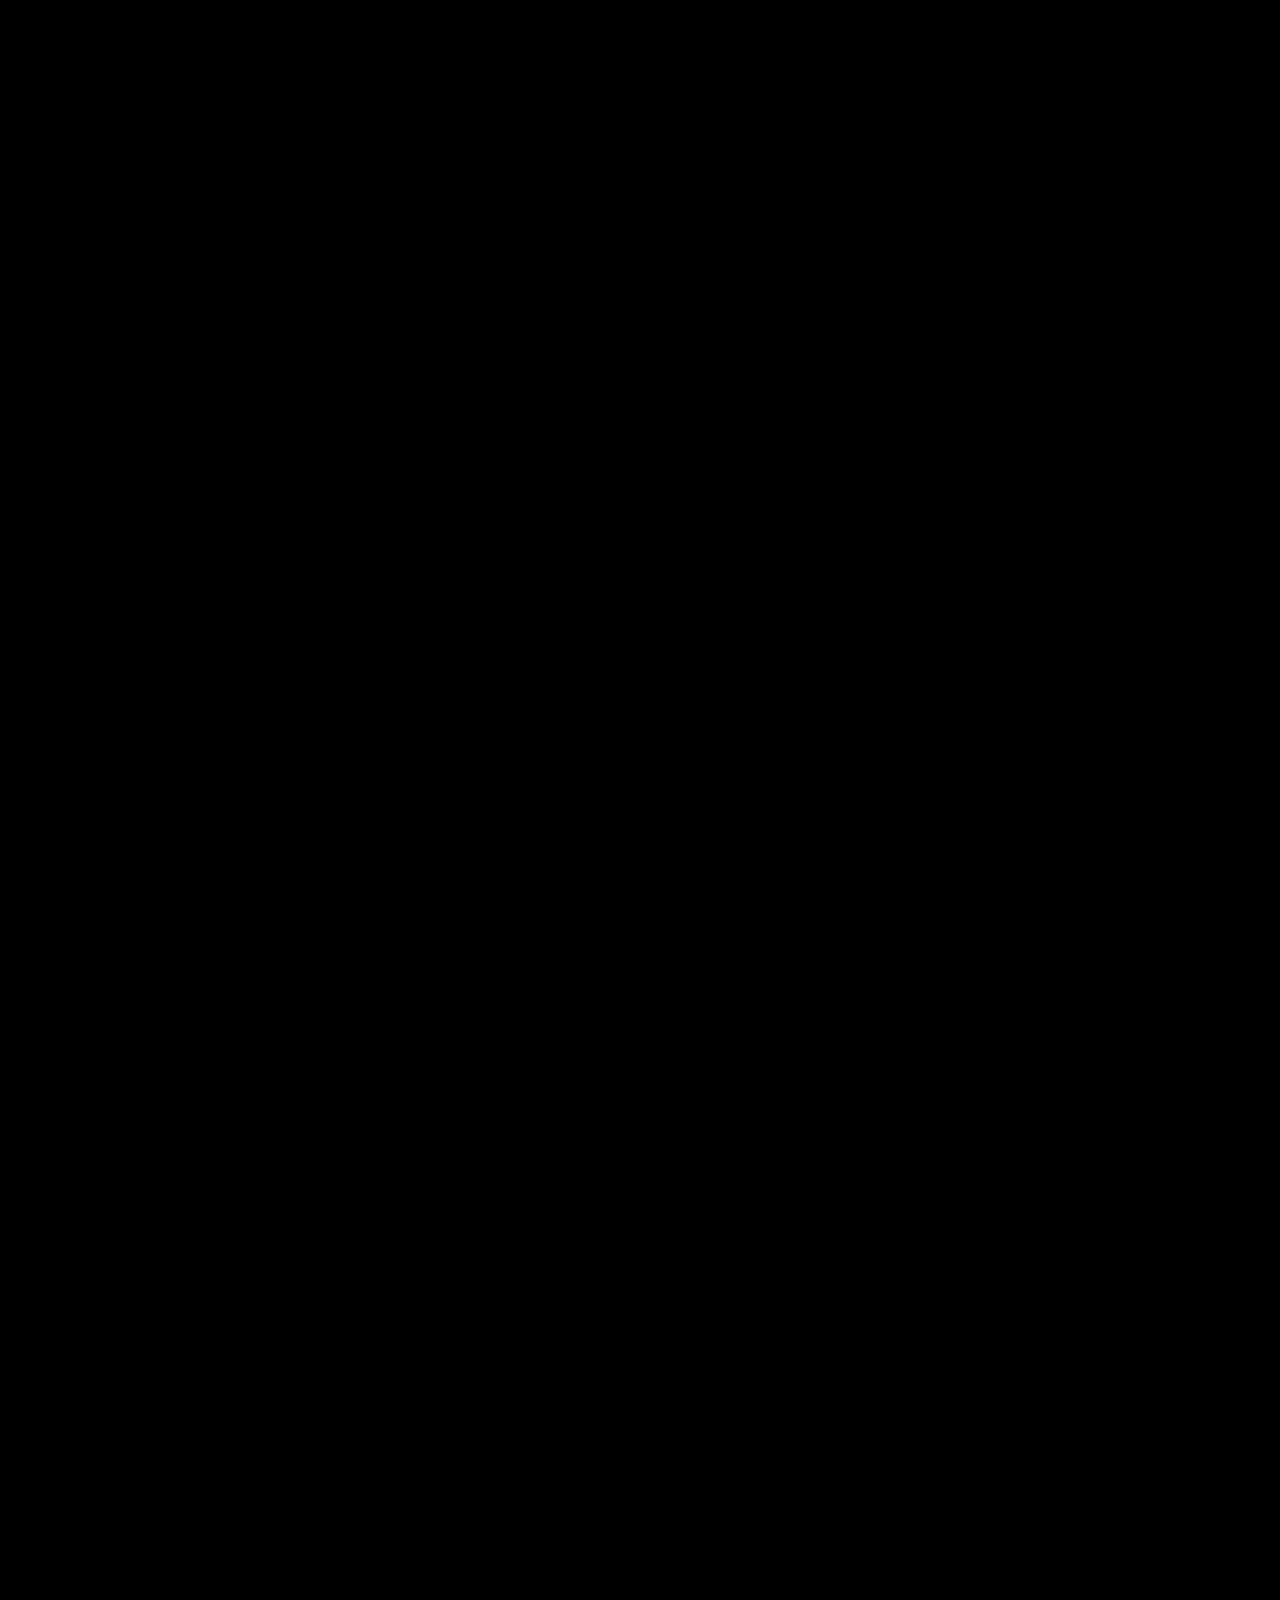
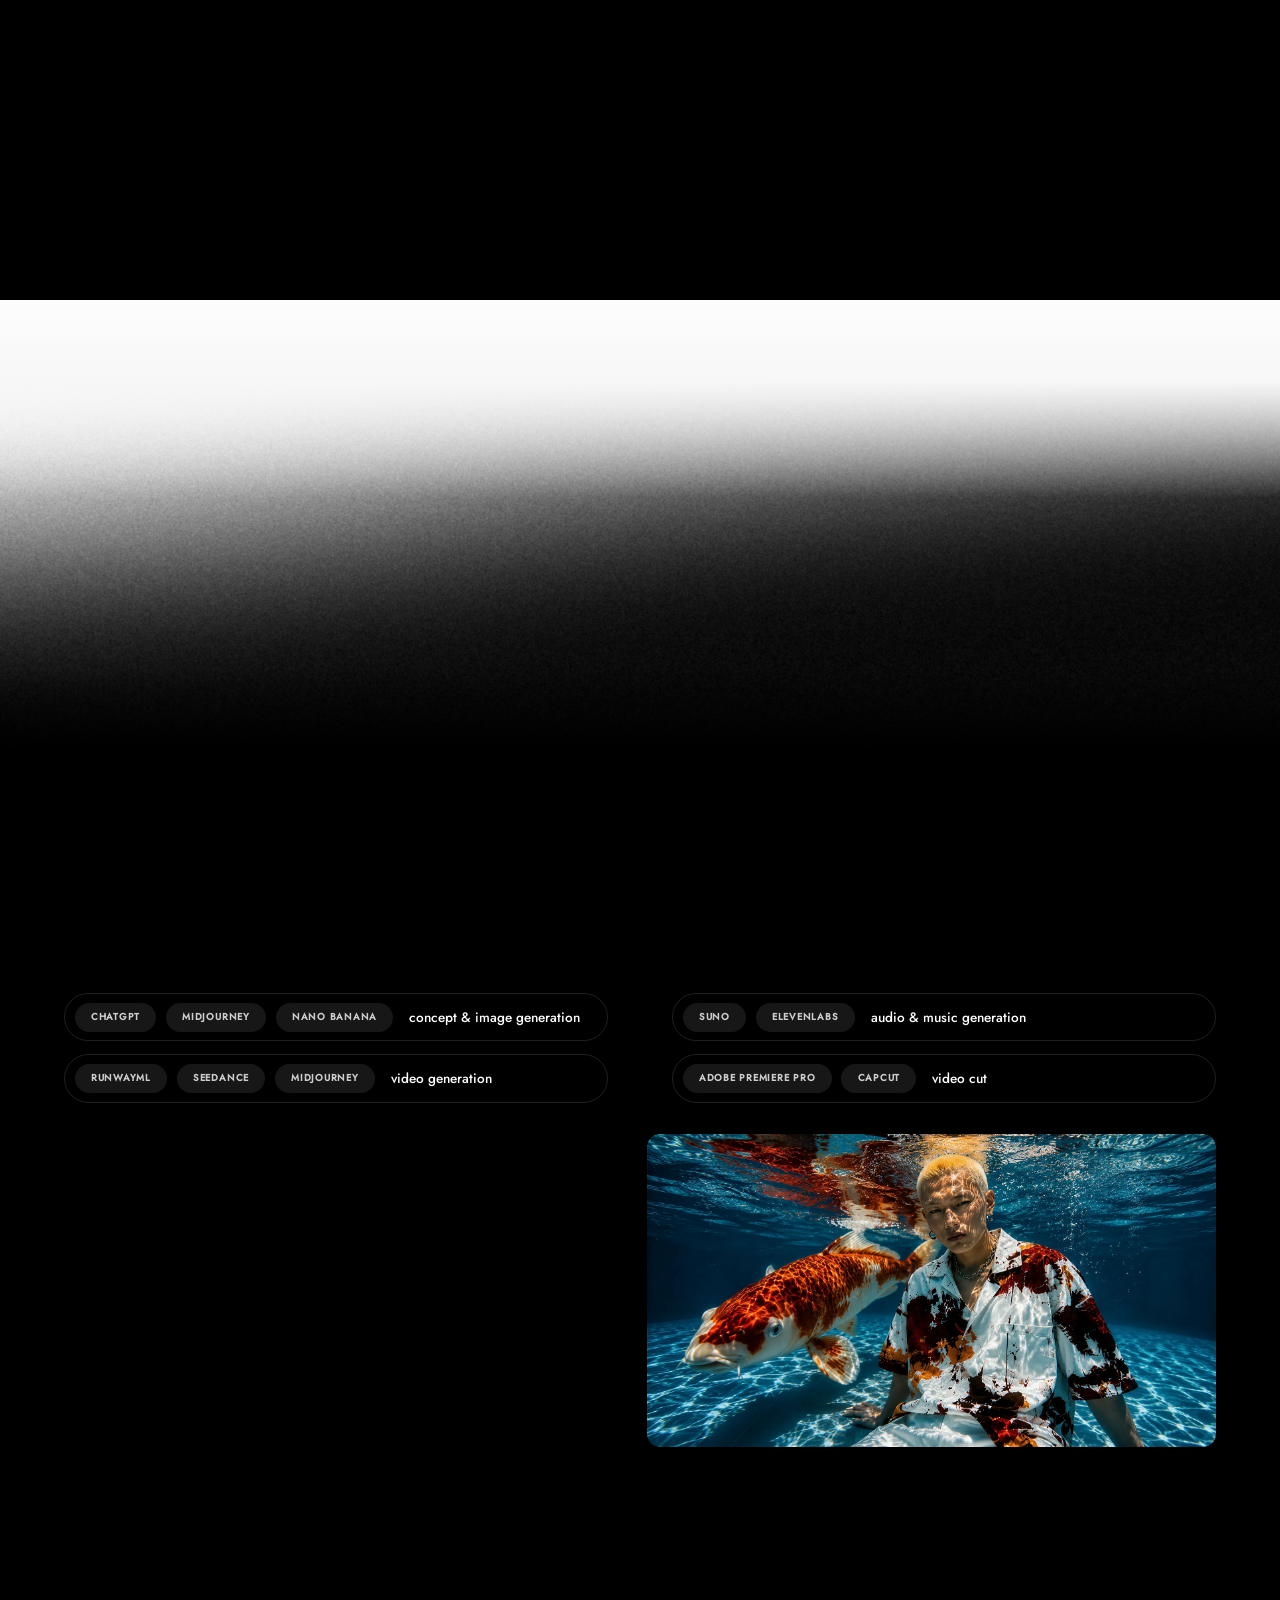
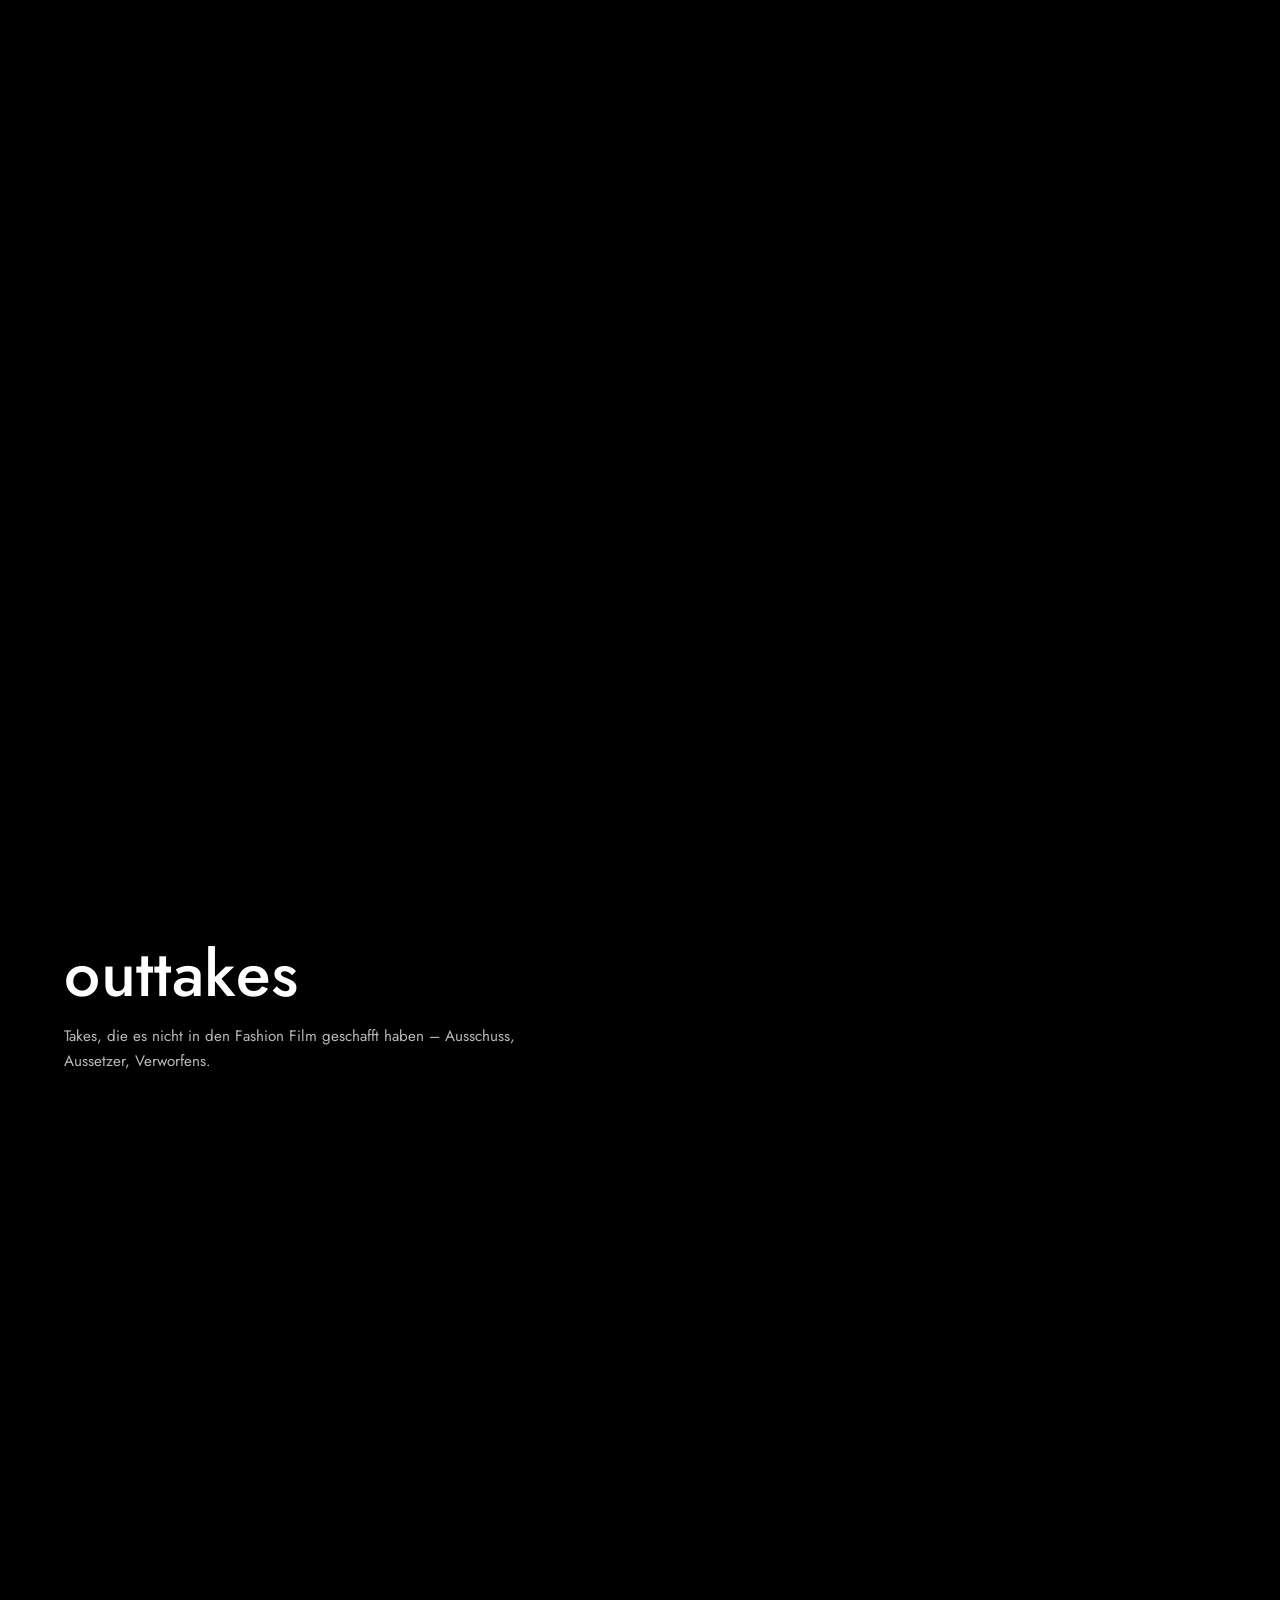
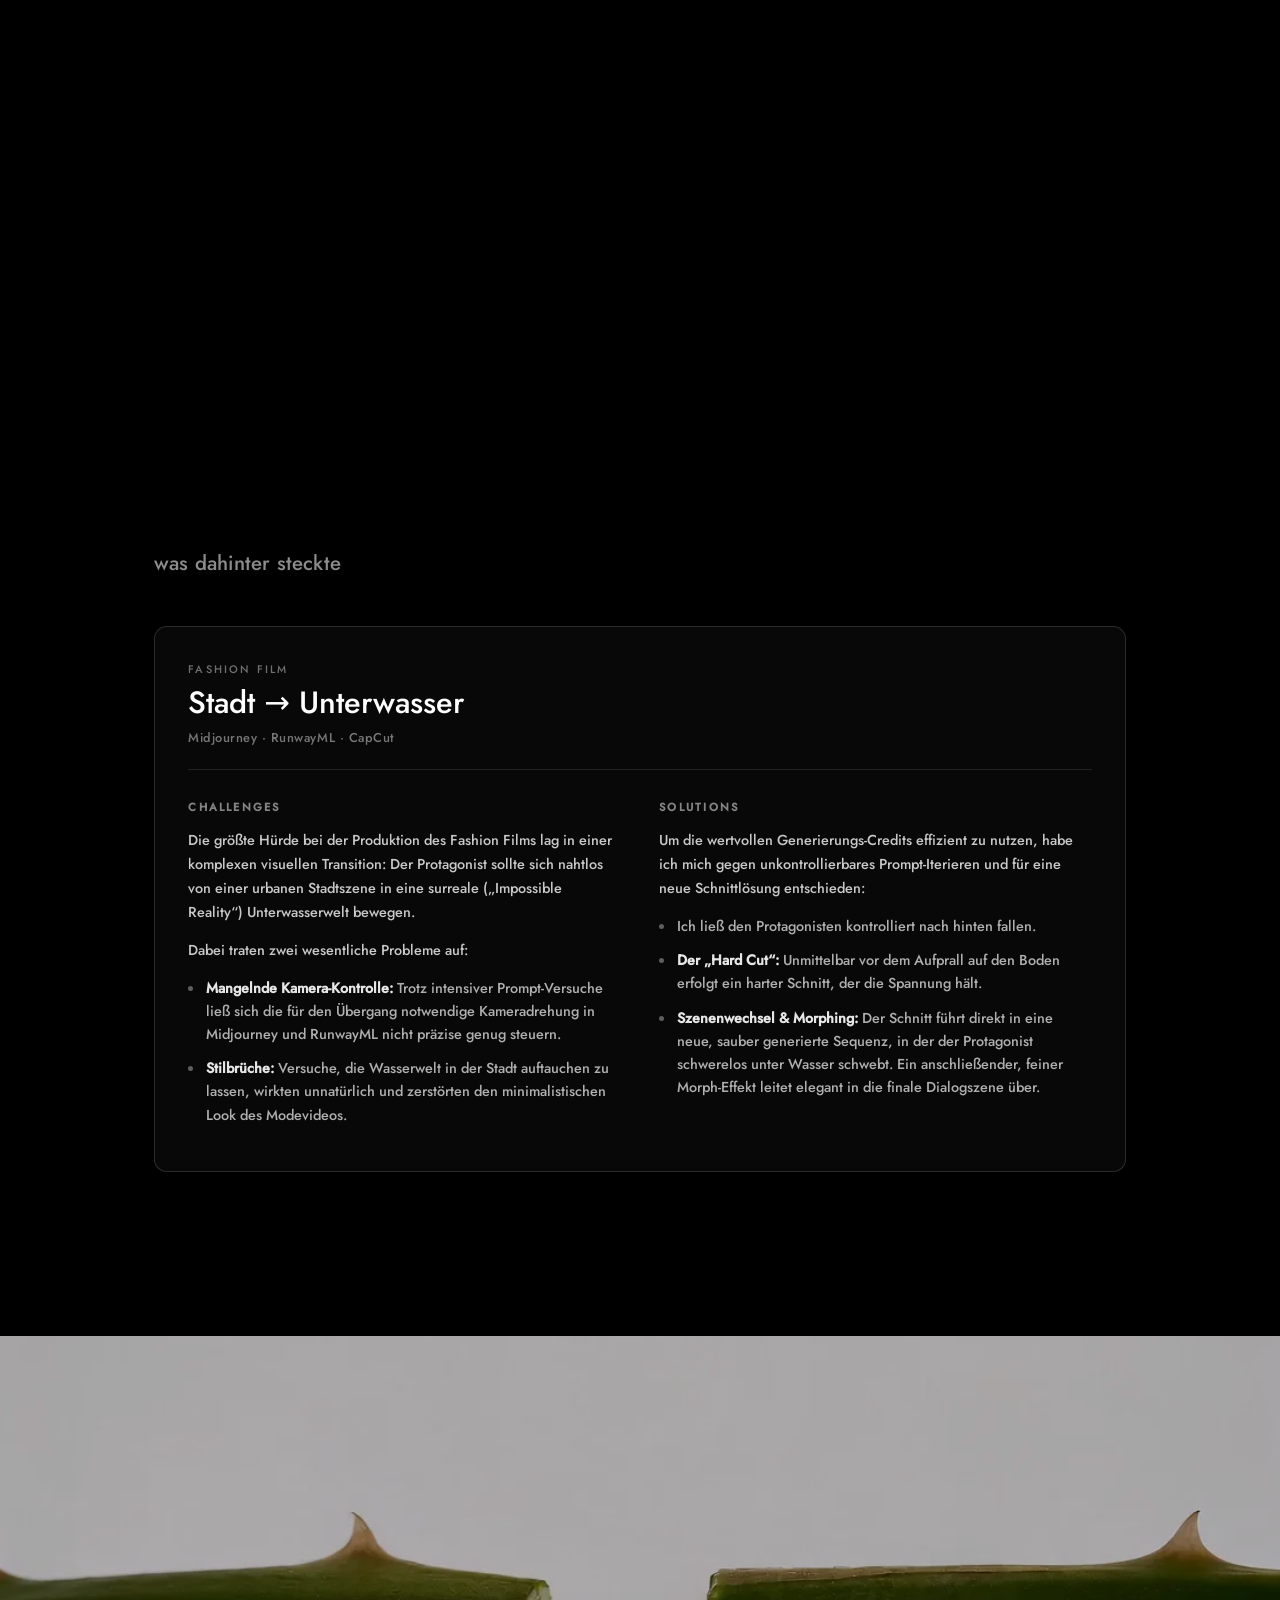
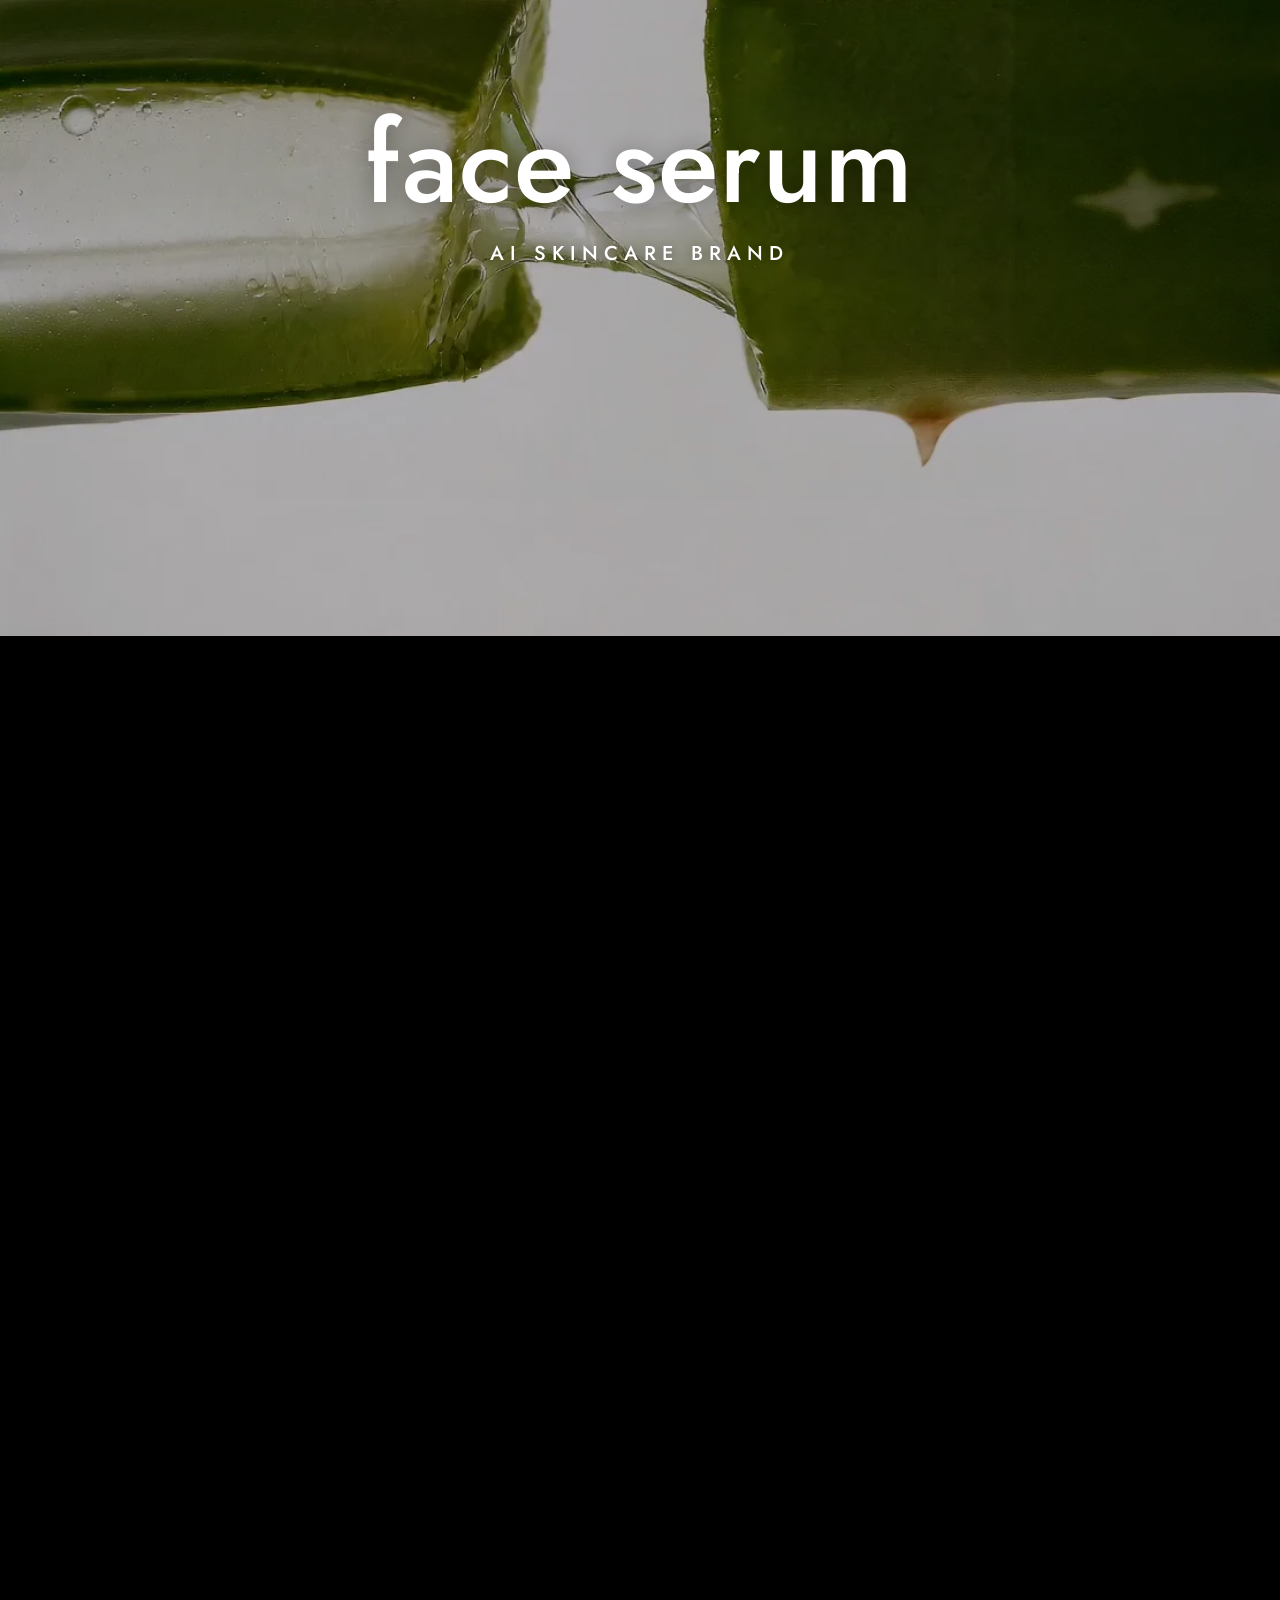
==== commit 47867650: "Navigation: vier Ansichten untereinander, Pfeile statt Horizontalschwenk Der scroll-gescrubbte Schwe" ====
--- a/index.html
+++ b/index.html
@@ -16,6 +16,8 @@
   <link rel="stylesheet" href="css/music.css">
   <link rel="stylesheet" href="css/topbar.css">
   <link rel="stylesheet" href="css/tools.css">
+  <link rel="stylesheet" href="css/viewnav.css">
+  <link rel="stylesheet" href="css/endcard.css">
 </head>
 <body>
   <a class="skip-link" href="#main">Zum Inhalt springen</a>
@@ -796,10 +798,66 @@
           </div>
         </div>
       </section>
+
+      <!-- Endseite / Visitenkarte (Vorbild: dejvidkavazovic.com): reine
+           Typo-Flaeche statt Bildern. Steht als letztes Kind von Panel 4,
+           damit die Track-Geometrie (vier Panels) unangetastet bleibt.
+           Pflege: E-Mail-Adresse unten im #endcardMail-Span ersetzen,
+           ebenso die Copyright-Zeile. Wortmarke: id="endcardMark" wird von
+           js/endcard.js auf die Spaltenbreite eingepasst. -->
+      <section class="endcard" id="kontakt" aria-labelledby="endcardTitle">
+        <div class="endcard__inner">
+          <p class="endcard__label">Kontakt</p>
+          <h2 class="endcard__title" id="endcardTitle">Du hast eine Vision, eine Marke oder eine Geschichte?</h2>
+          <p class="endcard__lede">Offen f&uuml;r Kampagnen, Fashion-Filme, AI-Visuals und Markenauftritte.</p>
+
+          <div class="endcard__cols">
+            <div class="endcard__col">
+              <p class="endcard__col-head">E-Mail</p>
+              <div class="endcard__mail">
+                <!-- TODO: echte Adresse eintragen -->
+                <span class="endcard__mail-text" id="endcardMail">mail@example.com</span>
+                <button class="endcard__copy" type="button" data-copy-target="endcardMail"
+                        aria-label="E-Mail-Adresse kopieren">Kopieren</button>
+              </div>
+            </div>
+            <div class="endcard__col">
+              <p class="endcard__col-head">Schwerpunkte</p>
+              <p class="endcard__col-body">AI Visuals<br>Fashion Film<br>Brand Identity</p>
+            </div>
+            <div class="endcard__col">
+              <p class="endcard__col-head">Standort</p>
+              <p class="endcard__col-body">Berlin, Deutschland</p>
+            </div>
+          </div>
+
+          <p class="endcard__mark" id="endcardMark" aria-label="Sylvia Trieu">sylvia trieu</p>
+        </div>
+        <div class="endcard__foot">
+          <span>&copy; 2026 Sylvia Trieu</span>
+          <button class="endcard__top" type="button">Nach oben &uarr;</button>
+        </div>
+      </section>
     </div><!-- /Panel 4 -->
 
    </div><!-- /Track -->
   </main>
+  <!-- Projekt-Navigation: Pfeile links/rechts. Sichtbar nur an den
+       Uebergaengen (erste/letzte Bildschirmseite eines Projekts), gesteuert
+       von js/track.js. Klick springt weich an die Oberkante der Zielansicht. -->
+  <nav class="viewnav" aria-label="Projekt-Navigation">
+    <button class="viewnav__btn viewnav__btn--prev" type="button" data-viewnav="prev"
+            aria-label="Vorheriges Projekt" aria-hidden="true" tabindex="-1">
+      <span class="viewnav__arrow" aria-hidden="true">&larr;</span>
+      <span class="viewnav__label">Zur&uuml;ck</span>
+    </button>
+    <button class="viewnav__btn viewnav__btn--next" type="button" data-viewnav="next"
+            aria-label="N&auml;chstes Projekt" aria-hidden="true" tabindex="-1">
+      <span class="viewnav__label">Weiter</span>
+      <span class="viewnav__arrow" aria-hidden="true">&rarr;</span>
+    </button>
+  </nav>
+
 
   <!-- Der Wechsel zwischen den beiden Ansichten laeuft ueber das Scrollen:
        js/track.js setzt die horizontale Verschiebung des Tracks Frame fuer
@@ -926,6 +984,7 @@
   <script src="js/serum-campaign.js"></script>
   <script src="js/music.js"></script>
   <script src="js/tools.js"></script>
+  <script src="js/endcard.js"></script>
   <script>
     // ComfyUI-Node-Ansicht (virtual try-on) aus dem normalisierten JSON rendern.
     // Ersetzt das frühere statische comfyui.png in Abschnitt 5.
--- a/css/style.css
+++ b/css/style.css
@@ -500,6 +500,21 @@
   top: clamp(.6rem, 1.2vh, 1rem);
   transform: none;
 }
+
+/* Tor am Graph-Ende: der Knopf sitzt dort unten mittig und heisst
+   "Weiter scrollen" - er ist der einzige Weg weiter ins Photo Studio.
+   Bewusst unten, damit er als naechster Schritt gelesen wird. */
+.flipbtn.is-gate {
+  top: auto;
+  bottom: clamp(1rem, 3vh, 2rem);
+  right: auto;
+  left: 50%;
+  transform: translateX(-50%);
+  border-color: rgba(143, 147, 224, .5);
+  box-shadow: 0 10px 30px rgba(0, 0, 0, .38);
+}
+.flipbtn.is-gate .flipbtn__arrow { font-size: 1.15em; line-height: 1; }
+.flipbtn.is-gate:hover { transform: translateX(-50%) translateY(-1px); }
 @media (max-width: 899px) {
   /* Kleinere Ansicht: der Knopf soll neben dem Graphen nicht die halbe
      Breite einnehmen. 44px Mindesthoehe bleibt. */
--- a/css/track.css
+++ b/css/track.css
@@ -1,58 +1,26 @@
 /* ==========================================================================
-   Projekt-Track + scroll-gescrubbter Schwenk
+   Projekt-Track: vier Ansichten untereinander
 
    Die Seite besteht aus vier Ansichten:
 
      [ Ansicht 1: Hero, Projekt 1, Collage, Outtakes, Notizen ]
      [ Ansicht 2: Projekt 2 (Serum) ]
      [ Ansicht 3: Projekt 3 (eggo) ]
-     [ Ansicht 4: Musik-Teil "ai music" ]
-
-   Sie liegen nebeneinander im vierfach breiten Track und werden per
-   transform: translateX() verschoben. Wie weit, bestimmt jetzt allein die
-   Scrollposition: die letzte Strecke einer Ansicht (PAN_VH = 1.0
-   Viewport-Hoehen, js/track.js) ist die Schwenkstrecke. Auf ihr faehrt die
-   alte Ansicht nach links aus dem Bild, waehrend die neue von rechts
-   hereinkommt und ihr Titelvideo von unten aufsteigt. Klick-Pfeile gibt
-   es nicht mehr.
-
-   Davor liegt eine Leerlauf-Strecke (HOLD_VH = 0.4 Viewport-Hoehen,
-   js/track.js): so viel Scrollweg steht der Track still, damit man die
-   letzte Bildschirmseite der alten Ansicht noch ansehen kann. Erst
-   danach faehrt der Schwenk - der Track bewegt sich dort also nicht,
-   gepinnt bleibt die Auslauf-Buehne trotzdem.
-
-   Dafuer liegt die jeweils naechste Ansicht in der Scrollspur NICHT auf
-   derselben Hoehe, sondern beginnt dort, wo die vorige endet (das JS
-   setzt margin-top; ein transform waere hier falsch, weil es den
-   Containing Block der sticky-Pins verschieben wuerde). Die Hoehe des
-   Tracks ergibt sich damit aus dem Inhalt - die frueher noetige
-   JS-Hoehensetzung und das Abschneiden der laengeren Ansicht entfallen.
+     [ Ansicht 4: Musik-Teil "ai music" + Endseite ]
+
+   Frueher lagen sie nebeneinander in einer 400vw-Spur und wurden per
+   transform: translateX() von der Scrollposition verschoben (Schwenk).
+   Jetzt stehen sie als normale Bloecke untereinander: Runterscrollen
+   bewegt nur noch vertikal. Der Wechsel zum naechsten Projekt laeuft
+   ueber die Pfeil-Knoepfe links/rechts (js/track.js, css/viewnav.css);
+   ein Klick springt weich an die Oberkante der Zielansicht und landet
+   dort exakt.
 
    Wichtig: Der Track darf KEINEN eigenen Containing Block fuer die
-   sticky-Pins erzeugen, solange kein Schwenk laeuft. Deshalb setzt das
-   JS transform ausserhalb der Schwenkstrecke auf "none" zurueck.
+   sticky-Pins erzeugen - kein transform, kein filter, keine
+   perspektivische Eigenschaft auf .track.
    ========================================================================== */
 
-/* ---------- Kein horizontales Scrollen der Seite ----------
-   Der Track ist 400vw breit (vier Ansichten nebeneinander). Daraus
-   entstand ein horizontaler Scrollbalken, mit dem man - etwa per
-   Trackpad-Wischen - am Schwenk vorbei in die zweite Ansicht rutschen
-   konnte. Dort fuellte die schwarze Stage den Bildschirm und das Video
-   war angeschnitten; das sah aus wie ein Vollbild-Player, der nicht
-   laedt. Der Schwenk soll ausschliesslich ueber die Scrollposition
-   laufen, deshalb bleibt der Ueberstand abgeschnitten.
-
-   Der Clip liegt auf #main: das umschliesst NUR den Track, ist selbst
-   100vw breit und wird nicht transformiert. .face-fly und das
-   Showroom-Overlay liegen ausserhalb von #main und bleiben unberuehrt.
-
-   overflow: clip (nicht hidden!) erzeugt keinen Scroll-Container - mit
-   hidden wuerden die sticky-Pins der Projekt-Abschnitte brechen.
-
-   Nicht auf html/body setzen: auf body gemessen wirkungslos (scrollX
-   blieb 500), auf html zwar als "clip" berechnet, aber die Seite liess
-   sich weiterhin seitlich schieben. */
 #main {
   position: relative;
   width: 100%;
@@ -61,70 +29,37 @@
 
 .track {
   position: relative;
-  /* Vier Ansichten nebeneinander. Die Hoehe kommt aus dem Inhalt: jede
-     Ansicht traegt ihre eigene Hoehe, die naechste beginnt per
-     margin-top (setzt js/track.js) eine Schwenkstrecke hoeher. Die Panels
-     sind dafuer nicht positioniert, damit die sticky-Pins weiterhin am
-     Viewport haengen. */
-  width: 400vw;
-  display: flex;
-  flex-wrap: nowrap;
-  align-items: flex-start;
-  will-change: transform;
-  /* Keine Transition: die Verschiebung wird Frame fuer Frame aus der
-     Scrollposition gesetzt (Scrubbing). Eine Uebergangszeit wuerde dem
-     Scrollen nachlaufen.
-     overflow: clip schneidet den 400vw-Ueberstand ab, ohne einen
-     Scroll-Container zu erzeugen - overflow: hidden wuerde die
-     sticky-Pins der Projekt-Abschnitte ausschalten. */
-  overflow: clip;
+  /* Die vier Ansichten stehen als normale Bloecke untereinander (frueher:
+     nebeneinander in einer 400vw-Spur mit scroll-gescrubbtem Schwenk).
+     Vertikal scrollen bewegt die Seite also nur nach oben, nie zur Seite;
+     der Projektwechsel laeuft ueber die Pfeile (js/track.js).
+     overflow: clip ist hier NICHT noetig - es gaebe keinen Ueberstand
+     abzuschneiden, und die sticky-Pins der Abschnitte bleiben so
+     unberuehrt. */
+  display: block;
+  width: 100%;
+  min-width: 0;
 }
 
 .track__panel {
-  /* Jede Ansicht ist genau ein Viewport breit. overflow:hidden ist hier
-     NICHT erlaubt - es wuerde die sticky-Positionierung der Abschnitte
-     einsperren und den Pin ausschalten. */
-  position: relative;
-  flex: 0 0 100vw;
-  width: 100vw;
+  /* Jede Ansicht ist ein normaler Block in voller Breite. overflow:hidden
+     ist hier NICHT erlaubt - es wuerde die sticky-Positionierung der
+     Abschnitte einsperren und den Pin ausschalten. */
+  position: relative;
+  width: 100%;
   min-width: 0;
-  max-width: 100vw;
-}
-
-/* In der Scrollspur liegen die Ansichten untereinander, nicht
-   uebereinander - der z-index entscheidet also nur, welche Ansicht beim
-   Schwenk oben liegt, wenn sich die Raender beruehren. */
+}
+
+/* Panel-Reihenfolge in der Scrollspur: die Ansichten liegen untereinander.
+   z-index trennt sie nur, falls sich Kanten beruehren. */
 .track__panel { z-index: 1; }
 .track__panel.is-current { z-index: 2; }
 .track__panel--2 { background: #000; }
 
-/* Auslauf-Buehne: die letzte Section einer Ansicht, hinter der noch eine
-   weitere Ansicht liegt, bleibt waehrend des Leerlaufs UND des Schwenks
-   am Viewport stehen. Nur so ist beim Schwenk ausschliesslich die
-   seitliche Bewegung zu sehen - ohne sie rollt der Inhalt zusaetzlich
-   nach oben weg, und der Schwenk wirkt diagonal ("es scrollt diagonal
-   nach rechts statt nur nach rechts"). Im Leerlauf davor bewegt sich
-   gar nichts: der Track steht still, die Buehne ist gepinnt.
-
-   Den Platz dafuer schafft js/track.js: es gibt der Ansicht eine
-   Pin-Strecke Reserve unter dem Inhalt (min-height = Inhalt + run) und
-   setzt die Buehne selbst auf genau diese Strecke Hoehe (run = hold +
-   pan, also Leerlauf + Schwenk). Damit beginnen Pin und Leerlauf am
-   selben Punkt und enden mit dem Schwenk - kein Vorlauf, kein
-   Restdrift.
-
-   Bedingung dafuer: die Auslauf-Buehne ist ungefaehr ein Viewport hoch
-   (hier: die Notizen in Ansicht 1, der "ai solution"-Abschnitt in
-   Ansicht 2 und die Titel-Karte "ai music" in Ansicht 3). Waehrend des
-   Schwenks steht dann genau ihr erster Bildschirm still, was ueber die
-   Buehnenhoehe hinausragt, liegt unter der Viewport-Unterkante und ist
-   nicht zu sehen. Eine deutlich hoehere letzte Section wuerde beim
-   Stauchen auf eine Bildschirmhoehe Inhalt verlieren - die gehoert dann
-   in eine eigene Buehne. */
-.track__panel:not(:last-child) > :last-child {
-  position: sticky;
-  top: 0;
-}
+/* Frueher pinnte diese Regel die Auslauf-Buehne (letztes Kind einer
+   Ansicht), damit beim Schwenk nur die seitliche Bewegung zu sehen war.
+   Ohne Schwenk braucht sie das nicht mehr - die letzte Section scrollt
+   normal mit. */
 
 /* ---------- Panel 2: Projekt 2 (Serum) ---------- */
 
--- a/css/music.css
+++ b/css/music.css
@@ -250,42 +250,23 @@
 
 .music__wave span {
   flex: 1;
+  /* Ruhezustand: flache Linie. Die Hoehen setzt js/music.js aus den
+     Frequenzdaten des laufenden Songs (AnalyserNode). */
+  height: 3px;
+  min-height: 3px;
   border-radius: 2px;
   background: rgba(255, 255, 255, .72);
-  transform-origin: center;
-  animation: wavePulse 1.8s ease-in-out infinite;
-}
-
-.music__wave span:nth-child(1)  { height: 7px;  animation-delay: 0s; }
-.music__wave span:nth-child(2)  { height: 13px; animation-delay: .16s; }
-.music__wave span:nth-child(3)  { height: 20px; animation-delay: .32s; }
-.music__wave span:nth-child(4)  { height: 11px; animation-delay: .48s; }
-.music__wave span:nth-child(5)  { height: 26px; animation-delay: .64s; }
-.music__wave span:nth-child(6)  { height: 16px; animation-delay: .8s; }
-.music__wave span:nth-child(7)  { height: 9px;  animation-delay: .96s; }
-.music__wave span:nth-child(8)  { height: 22px; animation-delay: 0s; }
-.music__wave span:nth-child(9)  { height: 14px; animation-delay: .16s; }
-.music__wave span:nth-child(10) { height: 28px; animation-delay: .32s; }
-.music__wave span:nth-child(11) { height: 12px; animation-delay: .48s; }
-.music__wave span:nth-child(12) { height: 18px; animation-delay: .64s; }
-.music__wave span:nth-child(13) { height: 8px;  animation-delay: .8s; }
-.music__wave span:nth-child(14) { height: 24px; animation-delay: .96s; }
-.music__wave span:nth-child(15) { height: 15px; animation-delay: 0s; }
-.music__wave span:nth-child(16) { height: 10px; animation-delay: .16s; }
-.music__wave span:nth-child(17) { height: 21px; animation-delay: .32s; }
-.music__wave span:nth-child(18) { height: 13px; animation-delay: .48s; }
-.music__wave span:nth-child(19) { height: 27px; animation-delay: .64s; }
-.music__wave span:nth-child(20) { height: 9px;  animation-delay: .8s; }
-.music__wave span:nth-child(21) { height: 17px; animation-delay: .96s; }
-.music__wave span:nth-child(22) { height: 23px; animation-delay: 0s; }
-.music__wave span:nth-child(23) { height: 11px; animation-delay: .16s; }
-.music__wave span:nth-child(24) { height: 19px; animation-delay: .32s; }
-.music__wave span:nth-child(25) { height: 7px;  animation-delay: .48s; }
-.music__wave span:nth-child(26) { height: 25px; animation-delay: .64s; }
-.music__wave span:nth-child(27) { height: 14px; animation-delay: .8s; }
-.music__wave span:nth-child(28) { height: 12px; animation-delay: .96s; }
-.music__wave span:nth-child(29) { height: 20px; animation-delay: 0s; }
-.music__wave span:nth-child(30) { height: 8px;  animation-delay: .16s; }
+  transform-origin: bottom;
+  opacity: .42;
+  transition: height .3s ease, opacity .3s ease;
+}
+
+/* Waehrend der Song laeuft: ohne Hoehen-Transition, sonst laufen die
+   Werte des Analysers der Musik hinterher. */
+.music__wave.is-live span {
+  opacity: .92;
+  transition: none;
+}
 
 .music__bar {
   position: relative;
@@ -328,8 +309,8 @@
   white-space: nowrap;
 }
 
-/* Songtext-Fenster: laeuft von selbst durch (lyricsDrift), die Masken oben
-   und unten blenden die Raender weich ab. */
+/* Songtext-Fenster: die Masken oben und unten blenden die Raender weich
+   ab; die Position des Textes folgt der Abspielzeit (js/music.js). */
 .music__lyrics {
   position: relative;
   height: clamp(300px, 34vw, 520px);
@@ -346,7 +327,9 @@
 
 .music__lyrics-inner {
   padding: clamp(20px, 2.4vw, 40px) clamp(18px, 2vw, 32px);
-  animation: lyricsDrift 110s linear infinite;
+  /* Kein CSS-Drift: js/music.js schiebt den Text passend zur Abspielzeit
+     des Songs - er laeuft also nur, wenn der Song laeuft. */
+  will-change: transform;
 }
 
 .music__lyrics-text {
@@ -418,25 +401,14 @@
   line-height: 1;
 }
 
-/* ---------- Animationen (1:1 aus dem Original) ---------- */
-@keyframes wavePulse {
-  0%, 100% { transform: scaleY(.42); opacity: .55; }
-  50%      { transform: scaleY(1);   opacity: 1; }
-}
-
-@keyframes lyricsDrift {
-  from { transform: translateY(0); }
-  to   { transform: translateY(calc(-100% + clamp(300px, 34vw, 520px))); }
-}
-
 /* Wer Bewegung reduziert haben will, bekommt das Standbild: der Songtext
-   bleibt lesbar (dann ohne Wanderung), die Wellenform steht still. */
+   bleibt lesbar (ohne Wanderung), die Wellenform steht still. js/music.js
+   startet dafuer gar keine Visualisierung. */
 @media (prefers-reduced-motion: reduce) {
   /* Ohne Scrubbing gibt es keine Ueberlappung abzufangen (js/track.js setzt
      pan auf 0) - dann soll die Buehne auch nicht 150vh lang stehen
      bleiben. */
   .music__pin { height: auto; }
   .music__stage { position: relative; }
-  .music__lyrics-inner { animation: none; }
-  .music__wave span { animation: none; }
-}
+  .music__lyrics-inner { transform: none; }
+}
--- a/css/viewnav.css
+++ b/css/viewnav.css
@@ -0,0 +1,105 @@
+/* ==========================================================================
+   Projekt-Navigation: Pfeile links/rechts
+
+   Die vier Ansichten stehen untereinander (css/track.css). Zum naechsten
+   Projekt geht es nur ueber diese Knoepfe (und die Pfeiltasten), nicht
+   ueber seitliches Scrollen. Sichtbarkeit steuert js/track.js:
+     - links ("Zurueck"):  erste Bildschirmseite eines Projekts, nicht im
+                           ersten Projekt
+     - rechts ("Weiter"):  letzte Bildschirmseite eines Projekts, nicht im
+                           letzten Projekt
+   Ausgeblendet wird ueber opacity/visibility (nicht display): so bleiben
+   die Knoepfe ueberblendbar und werden per tabindex aus der Tab-Reihenfolge
+   genommen, solange sie unsichtbar sind.
+   ========================================================================== */
+
+.viewnav {
+  position: fixed;
+  inset: 0;
+  z-index: 40;
+  pointer-events: none;
+}
+
+.viewnav__btn {
+  -webkit-appearance: none;
+  appearance: none;
+  position: fixed;
+  top: 50%;
+  display: inline-flex;
+  align-items: center;
+  gap: .5rem;
+  min-height: 46px;
+  padding: .6rem 1rem;
+  border: 1px solid rgba(255, 255, 255, .22);
+  border-radius: 999px;
+  background: rgba(10, 10, 15, .74);
+  -webkit-backdrop-filter: blur(10px) saturate(140%);
+  backdrop-filter: blur(10px) saturate(140%);
+  color: #eaeaf5;
+  font: inherit;
+  font-size: 11px;
+  font-weight: 600;
+  letter-spacing: .14em;
+  text-transform: uppercase;
+  cursor: pointer;
+  pointer-events: none;
+  opacity: 0;
+  visibility: hidden;
+  transition: opacity .25s ease, visibility 0s linear .25s,
+              background-color .2s ease, border-color .2s ease, transform .25s ease;
+}
+
+.viewnav__btn--prev {
+  left: clamp(12px, 2vw, 28px);
+  transform: translateY(-50%) translateX(-8px);
+}
+
+.viewnav__btn--next {
+  right: clamp(12px, 2vw, 28px);
+  transform: translateY(-50%) translateX(8px);
+}
+
+.viewnav__btn.is-visible {
+  opacity: 1;
+  visibility: visible;
+  pointer-events: auto;
+  transform: translateY(-50%) translateX(0);
+  transition: opacity .25s ease, visibility 0s linear 0s,
+              background-color .2s ease, border-color .2s ease, transform .25s ease;
+}
+
+.viewnav__btn:hover {
+  border-color: #fff;
+  background: rgba(28, 28, 42, .9);
+}
+
+.viewnav__btn:focus-visible {
+  outline: 2px solid #9fb4ff;
+  outline-offset: 3px;
+}
+
+.viewnav__arrow {
+  color: #9fb4ff;
+  font-size: 1.05em;
+  line-height: 1;
+}
+
+.viewnav__label {
+  line-height: 1;
+}
+
+@media (max-width: 720px) {
+  .viewnav__btn {
+    min-height: 48px;
+    padding: .55rem .8rem;
+    font-size: 10px;
+    letter-spacing: .1em;
+  }
+  .viewnav__label { display: none; }
+  .viewnav__arrow { font-size: 1.3em; }
+}
+
+@media (prefers-reduced-motion: reduce) {
+  .viewnav__btn,
+  .viewnav__btn.is-visible { transition: none; }
+}
--- a/css/endcard.css
+++ b/css/endcard.css
@@ -0,0 +1,195 @@
+/* ==========================================================================
+   Endseite / Visitenkarte
+
+   Letzte Sektion der Seite (anschliessend an den Musik-Teil in Panel 4).
+   Vorbild: dejvidkavazovic.com - eine reine Typo-Flaeche mit Kontakt,
+   grosser Wortmarke und Fusszeile, ohne Bilder.
+
+   Unterschiede zur Referenz (bewusst):
+   - Farben aus dem Portfolio: helles Lavendel als Akzentflaeche statt
+     Vollflaechig-Dunkel (#ecebf7 / #101018 / #5257b0).
+   - Typografie bleibt Jost; die Referenz nutzte Inter/Archivo.
+   - Copy-Knopf hat 44px Mindesthoehe (Referenz: 32px) und einen
+     sichtbaren Fokusring (Referenz: unsichtbar).
+   - Kein Seiten-Farbumschlag beim Scrollen.
+
+   Steuerung: js/endcard.js (Wortmarke einpassen, Mail kopieren,
+   "Nach oben").
+   ========================================================================== */
+
+.endcard {
+  position: relative;
+  background: #ecebf7;
+  color: #101018;
+  overflow: clip;
+  padding: clamp(56px, 9vh, 110px) clamp(20px, 5vw, 64px) 0;
+}
+
+.endcard__inner {
+  max-width: 1100px;
+  margin: 0 auto;
+  display: flex;
+  flex-direction: column;
+}
+
+.endcard__label {
+  margin: 0;
+  font-size: clamp(11px, .85vw, 13px);
+  font-weight: 600;
+  letter-spacing: .18em;
+  text-transform: uppercase;
+  color: #5257b0;
+}
+
+.endcard__title {
+  margin: clamp(16px, 2.6vh, 24px) 0 0;
+  font-size: clamp(34px, 6.4vw, 94px);
+  line-height: .98;
+  letter-spacing: -.04em;
+  font-weight: 600;
+  text-wrap: balance;
+  max-width: 16em;
+}
+
+.endcard__lede {
+  margin: clamp(14px, 2.2vh, 20px) 0 0;
+  max-width: 34em;
+  font-size: clamp(15px, 1.25vw, 18px);
+  line-height: 1.5;
+  color: #2c2c38;
+}
+
+/* Kontakt-Spalten: E-Mail / Schwerpunkte / Standort */
+.endcard__cols {
+  display: grid;
+  grid-template-columns: repeat(3, minmax(0, 1fr));
+  gap: clamp(20px, 3vw, 40px);
+  margin: clamp(34px, 6vh, 72px) 0 clamp(36px, 7vh, 84px);
+}
+
+.endcard__col-head {
+  margin: 0 0 10px;
+  font-size: 11px;
+  font-weight: 600;
+  letter-spacing: .16em;
+  text-transform: uppercase;
+  color: rgba(16, 16, 24, .55);
+}
+
+.endcard__col-body {
+  margin: 0;
+  font-size: clamp(14px, 1.1vw, 16px);
+  line-height: 1.55;
+}
+
+.endcard__mail {
+  display: flex;
+  align-items: center;
+  flex-wrap: wrap;
+  gap: 10px 14px;
+}
+
+.endcard__mail-text {
+  font-size: clamp(15px, 1.2vw, 18px);
+  line-height: 1.3;
+}
+
+.endcard__copy {
+  -webkit-appearance: none;
+  appearance: none;
+  display: inline-flex;
+  align-items: center;
+  justify-content: center;
+  min-height: 44px;
+  padding: .55rem 1rem;
+  border: 1px solid currentColor;
+  border-radius: 999px;
+  background: transparent;
+  color: inherit;
+  font: inherit;
+  font-size: 11px;
+  font-weight: 600;
+  letter-spacing: .14em;
+  text-transform: uppercase;
+  cursor: pointer;
+  transition: background-color .18s ease, color .18s ease;
+}
+
+.endcard__copy:hover,
+.endcard__copy.is-copied {
+  background: #101018;
+  color: #ecebf7;
+}
+
+.endcard__copy:focus-visible {
+  outline: 2px solid #5257b0;
+  outline-offset: 3px;
+}
+
+/* Wortmarke: per JS auf die Spaltenbreite eingepasst (Fit-Funktion in
+   js/endcard.js), damit sie in jeder Breite am Rand anliegt. */
+.endcard__mark {
+  /* Die Schriftgroesse setzt js/endcard.js (Fit auf die Spaltenbreite);
+     hier nur eine sinnvolle Startgroesse fuer den Fall ohne JS. */
+  margin: 0 0 clamp(18px, 3vh, 30px);
+  font-size: clamp(48px, 12vw, 170px);
+  /* line-height knapp unter 1: die Unterlaengen (y, g) brauchen trotzdem
+     Platz, sonst laufen sie in die Fusszeile - daher padding-bottom. */
+  line-height: 1;
+  padding-bottom: .14em;
+  letter-spacing: -.045em;
+  font-weight: 600;
+  text-transform: lowercase;
+  white-space: nowrap;
+  color: #101018;
+}
+
+.endcard__foot {
+  max-width: 1100px;
+  margin: 0 auto;
+  display: flex;
+  align-items: center;
+  justify-content: space-between;
+  flex-wrap: wrap;
+  gap: 14px;
+  padding: 20px 0 22px;
+  border-top: 1px solid rgba(16, 16, 24, .16);
+  font-size: clamp(11px, .9vw, 13px);
+  font-weight: 600;
+  letter-spacing: .1em;
+  text-transform: uppercase;
+}
+
+.endcard__top {
+  -webkit-appearance: none;
+  appearance: none;
+  border: 0;
+  padding: 0;
+  background: none;
+  color: inherit;
+  font: inherit;
+  letter-spacing: inherit;
+  text-transform: inherit;
+  cursor: pointer;
+  text-decoration: underline;
+  text-decoration-thickness: 1px;
+  text-underline-offset: 4px;
+}
+
+.endcard__top:hover { text-decoration-thickness: 2px; }
+
+.endcard__top:focus-visible,
+.endcard__mail-text:focus-visible {
+  outline: 2px solid #5257b0;
+  outline-offset: 3px;
+  border-radius: 2px;
+}
+
+@media (max-width: 860px) {
+  .endcard__cols { grid-template-columns: 1fr; gap: 22px; }
+  .endcard__foot { justify-content: space-between; }
+}
+
+@media (prefers-reduced-motion: reduce) {
+  .endcard__copy { transition: none; }
+}
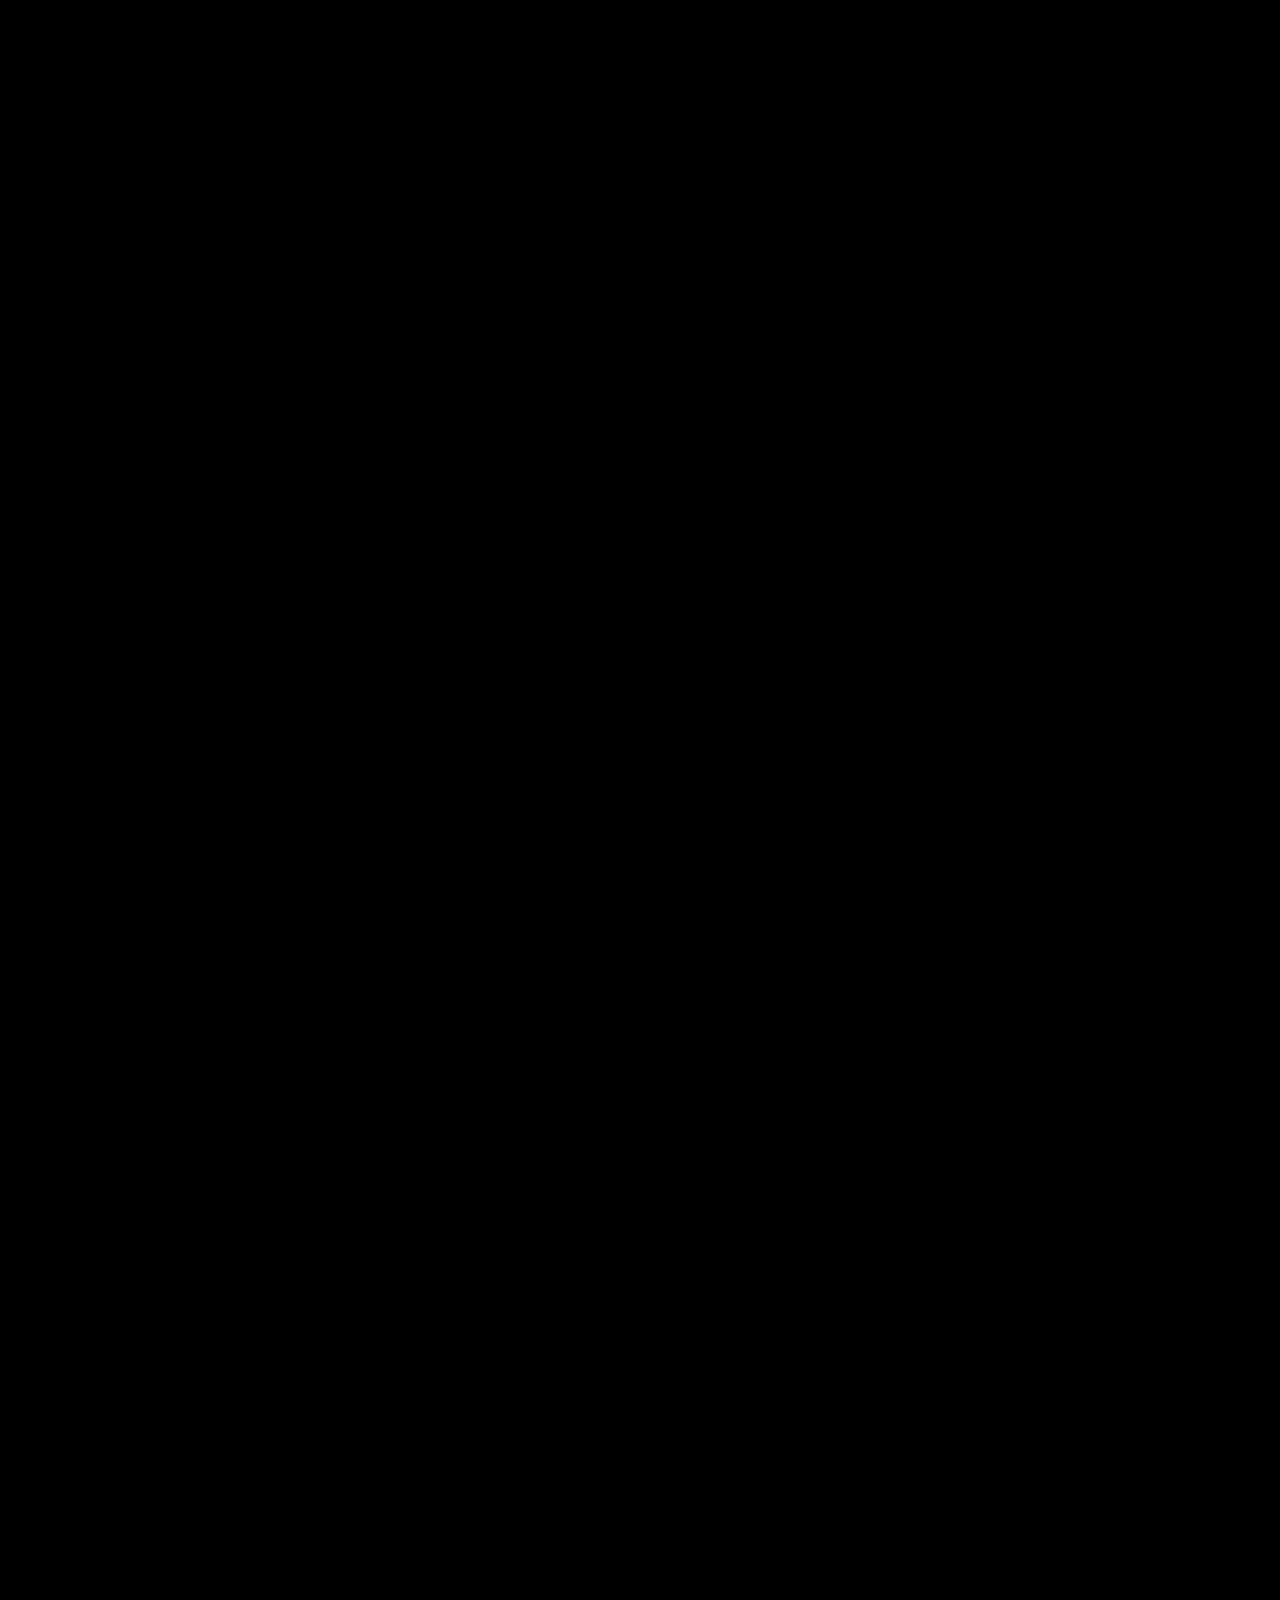
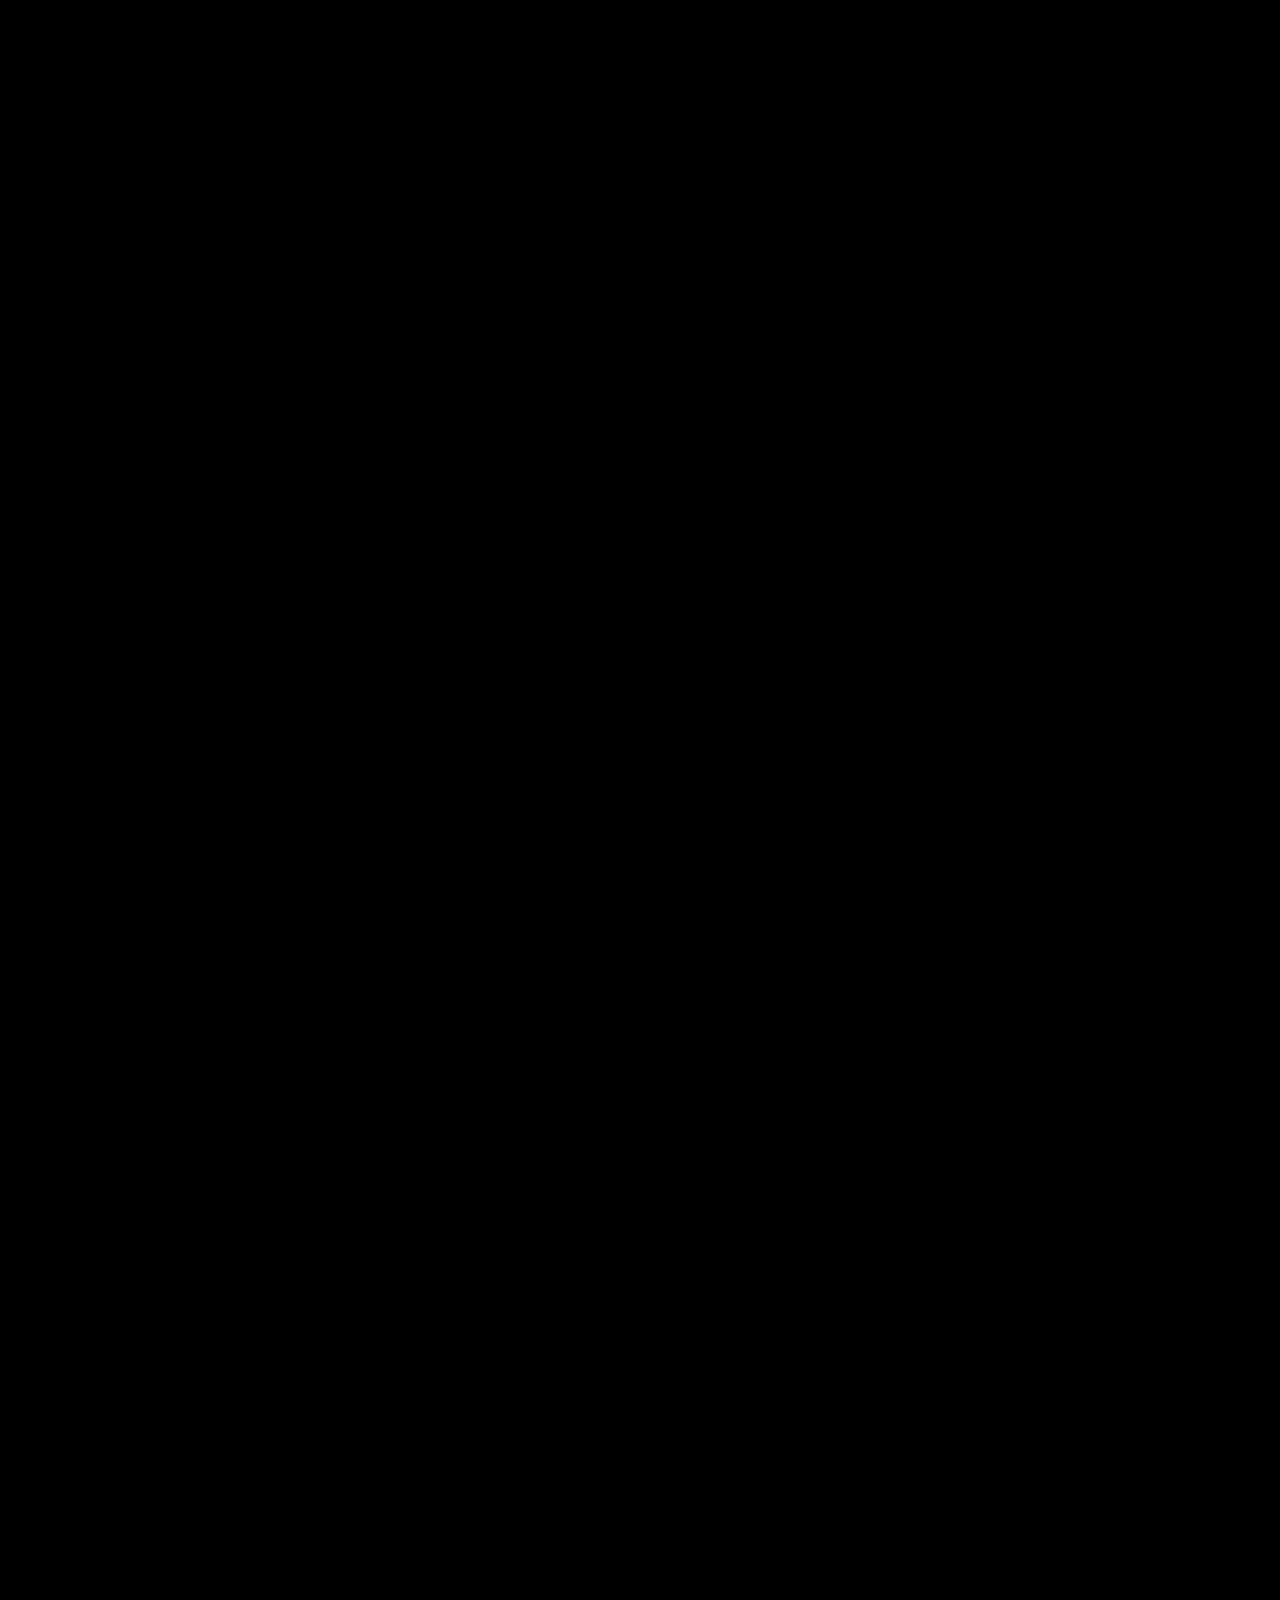
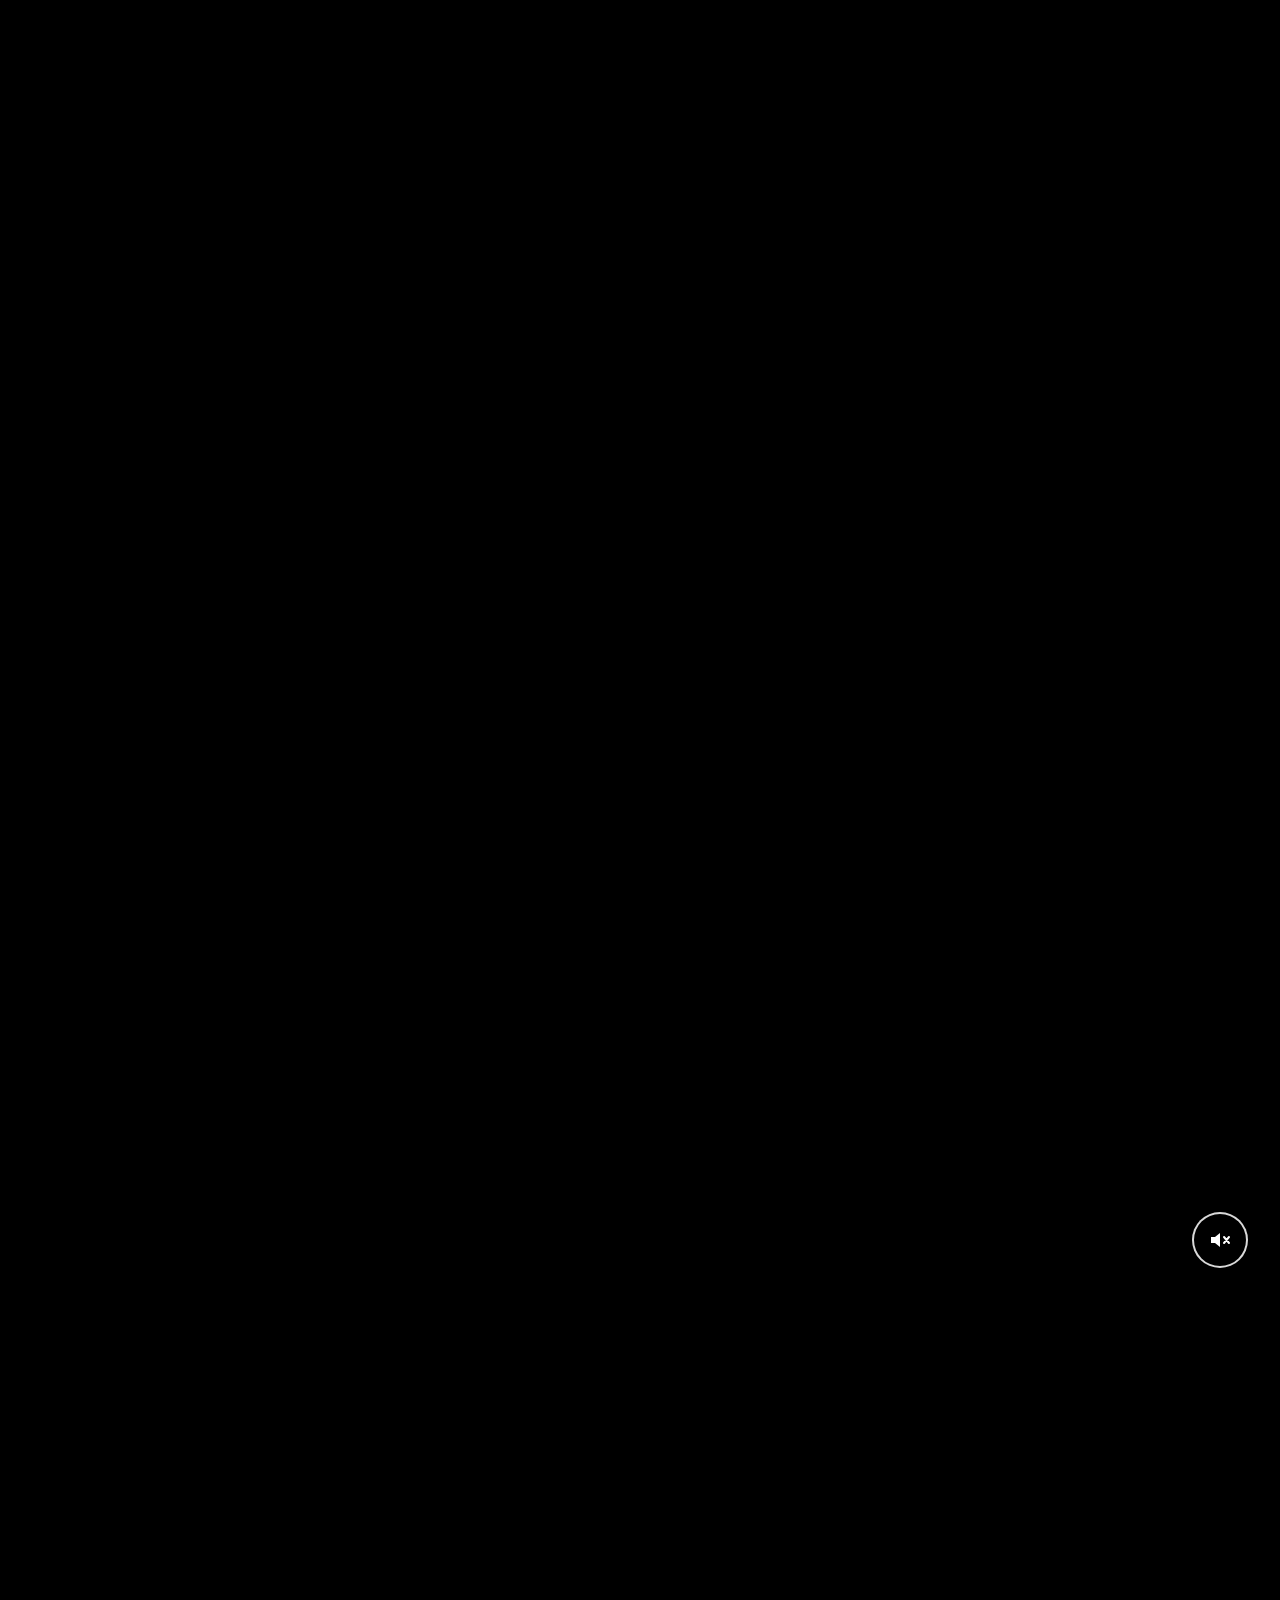
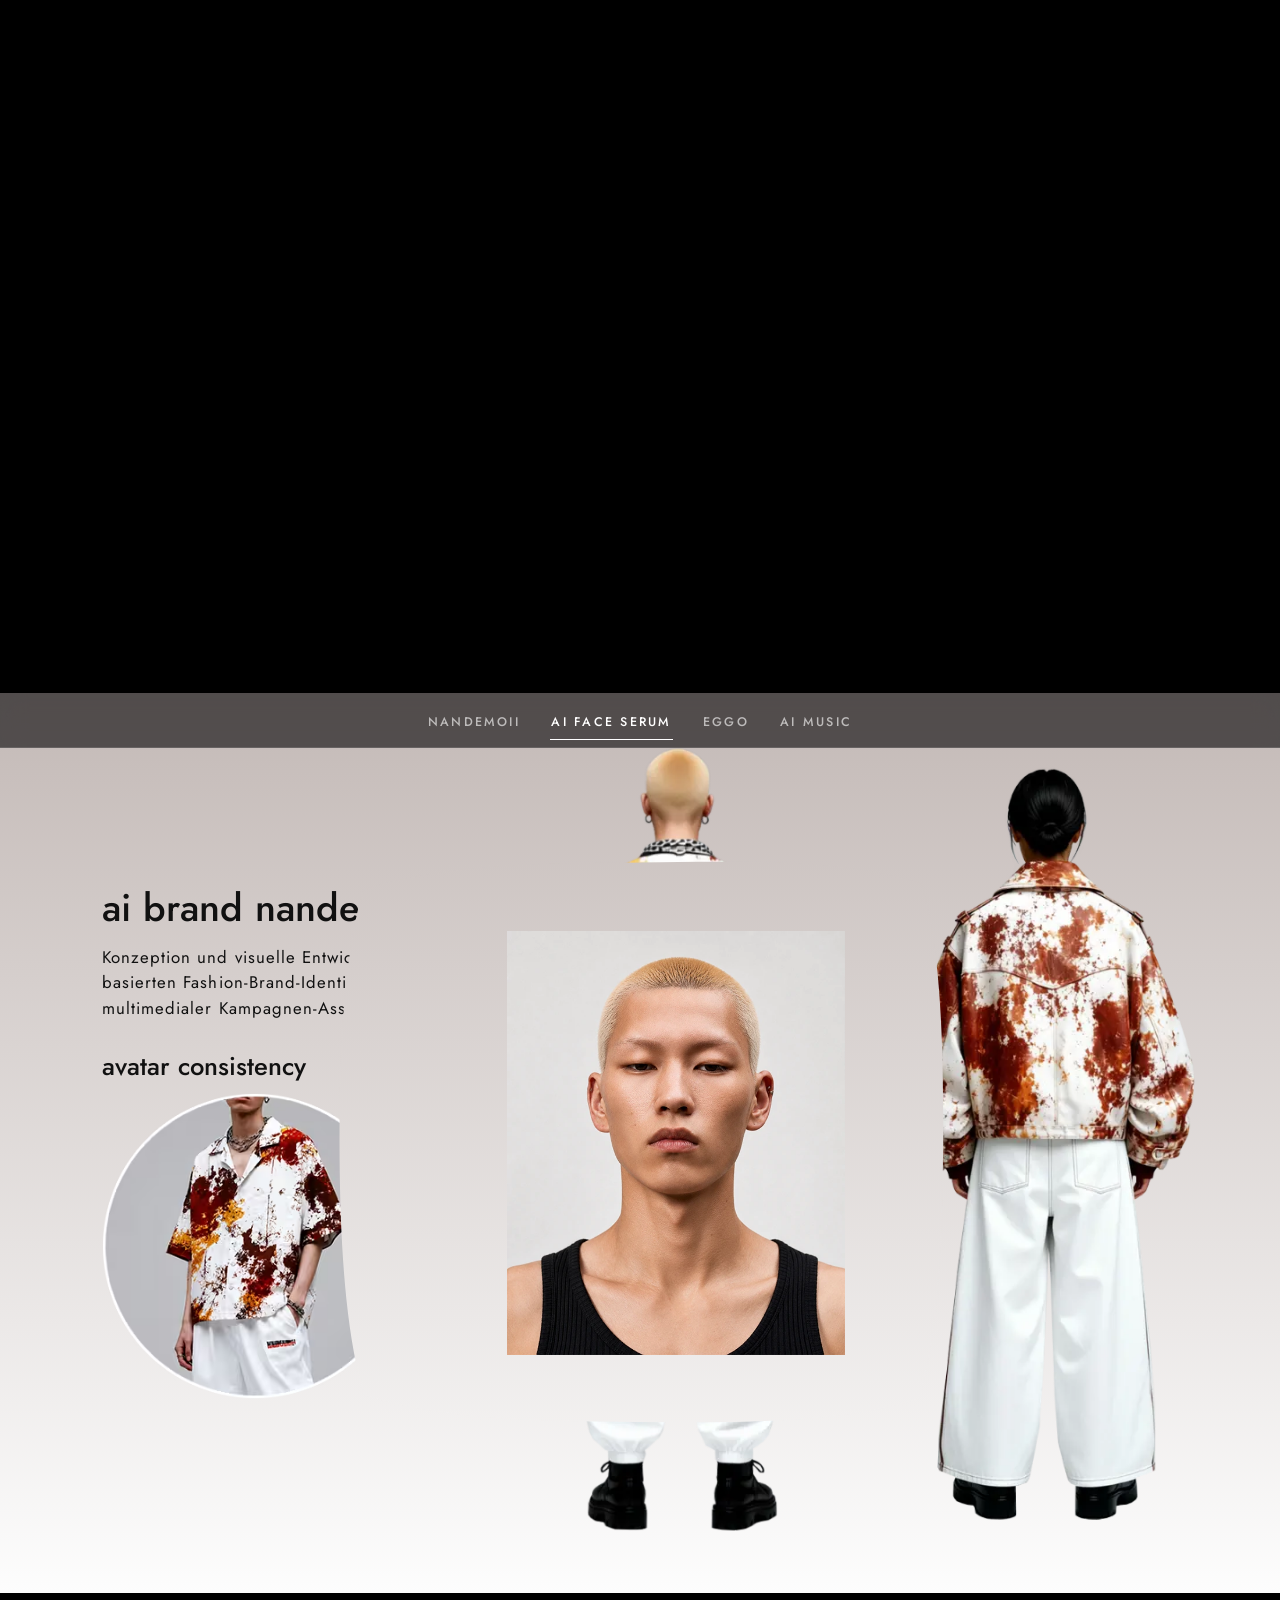
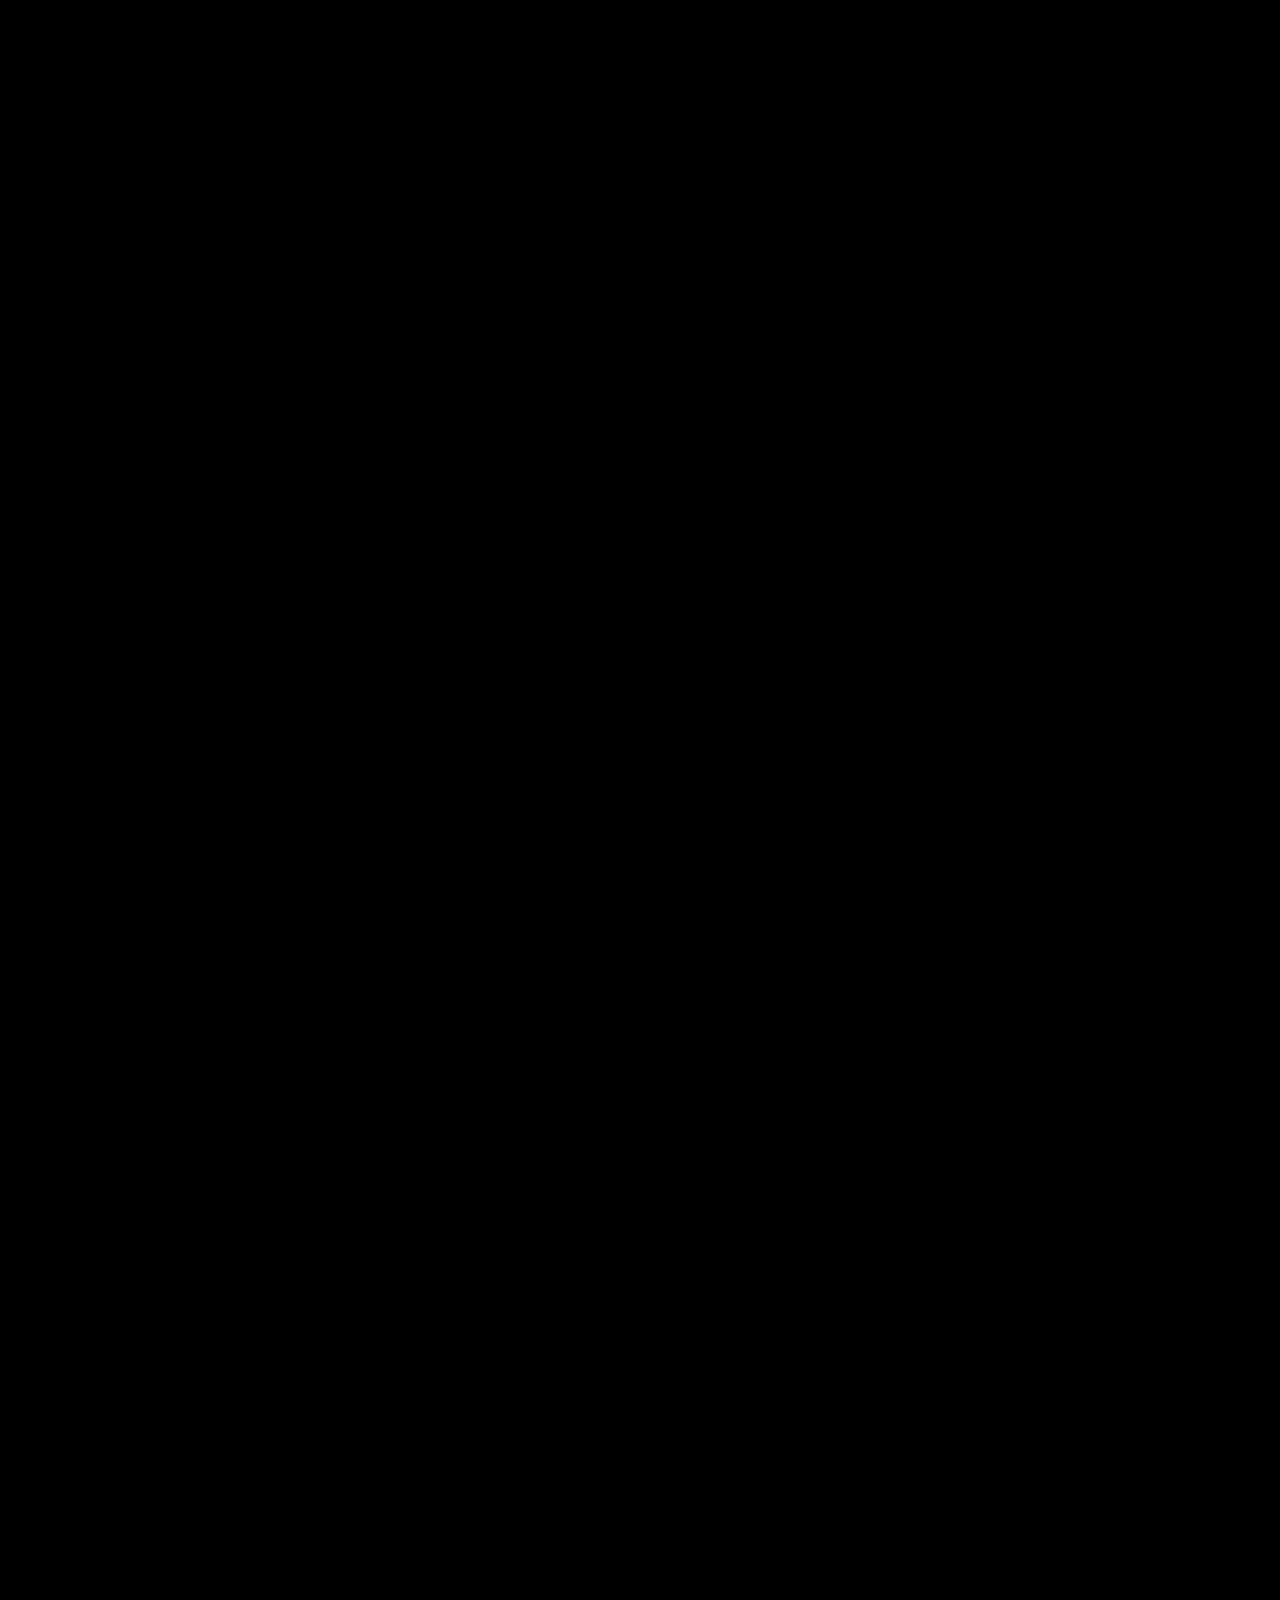
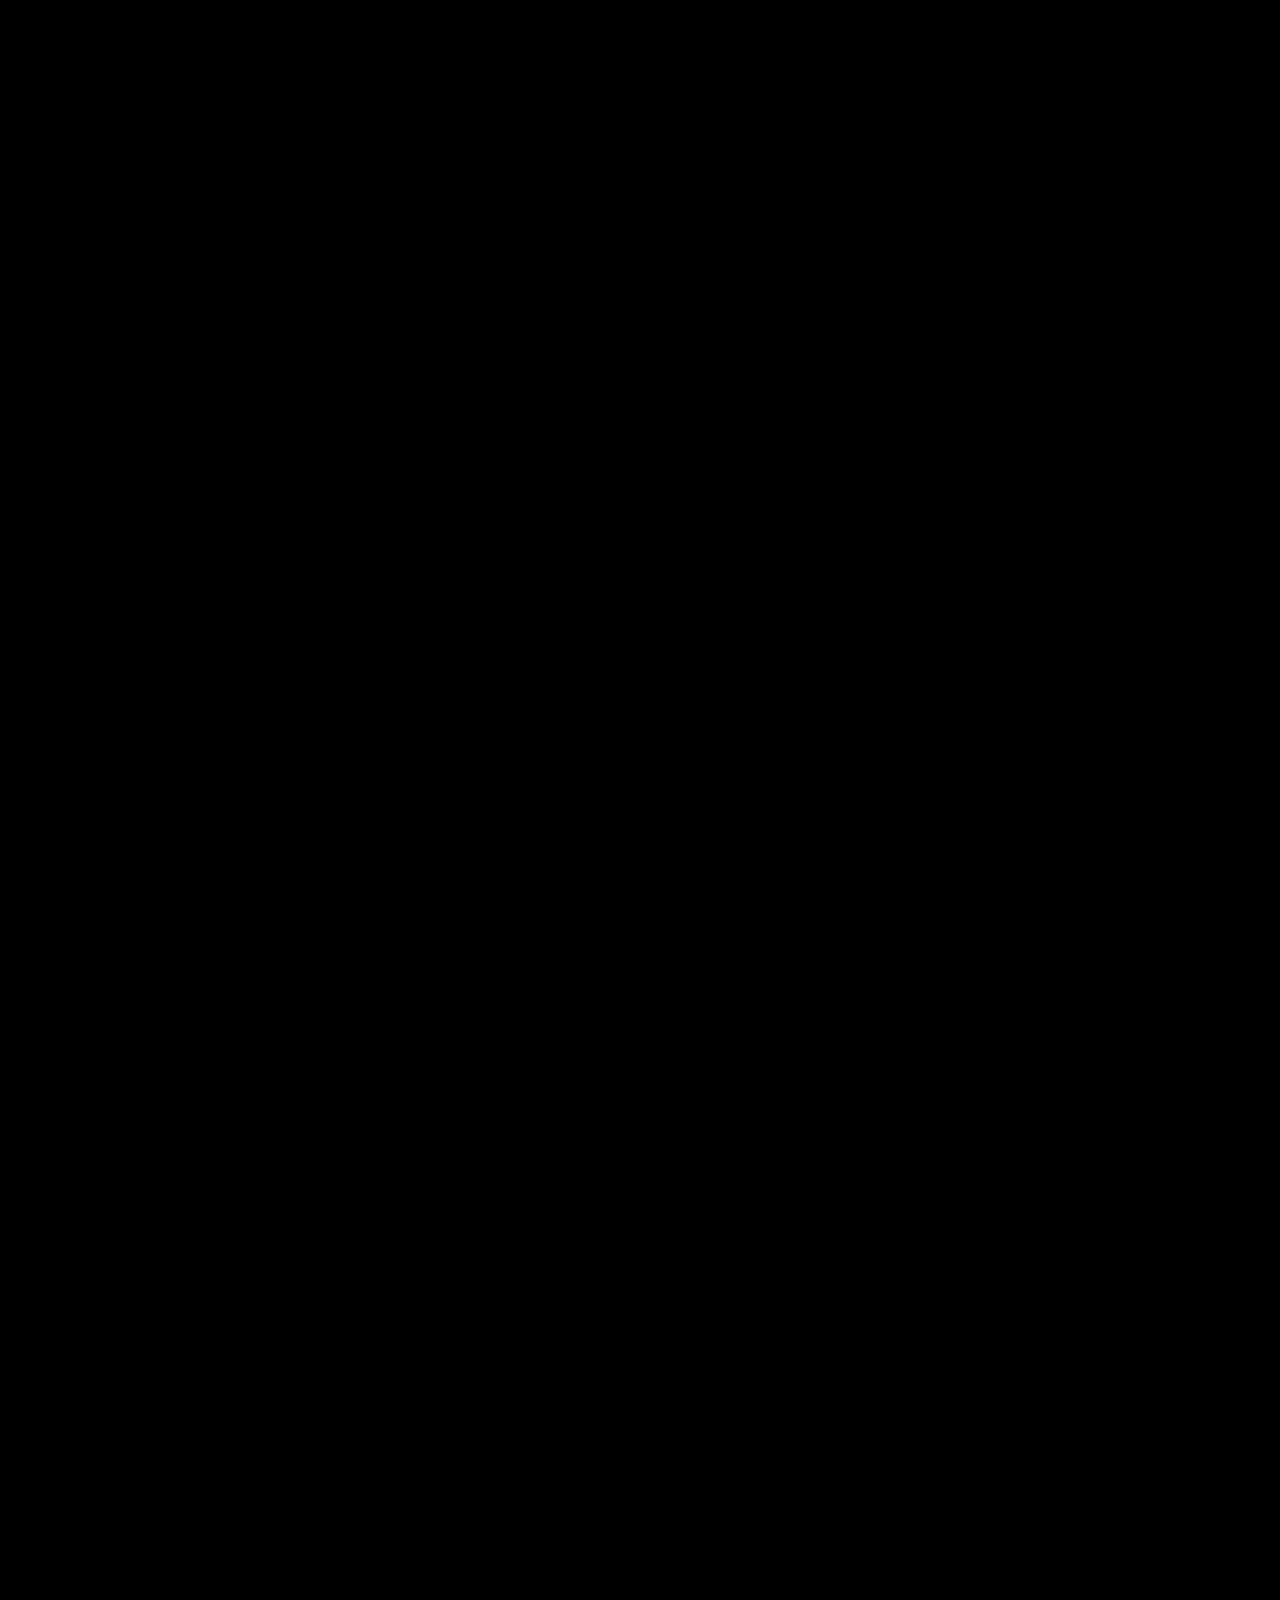
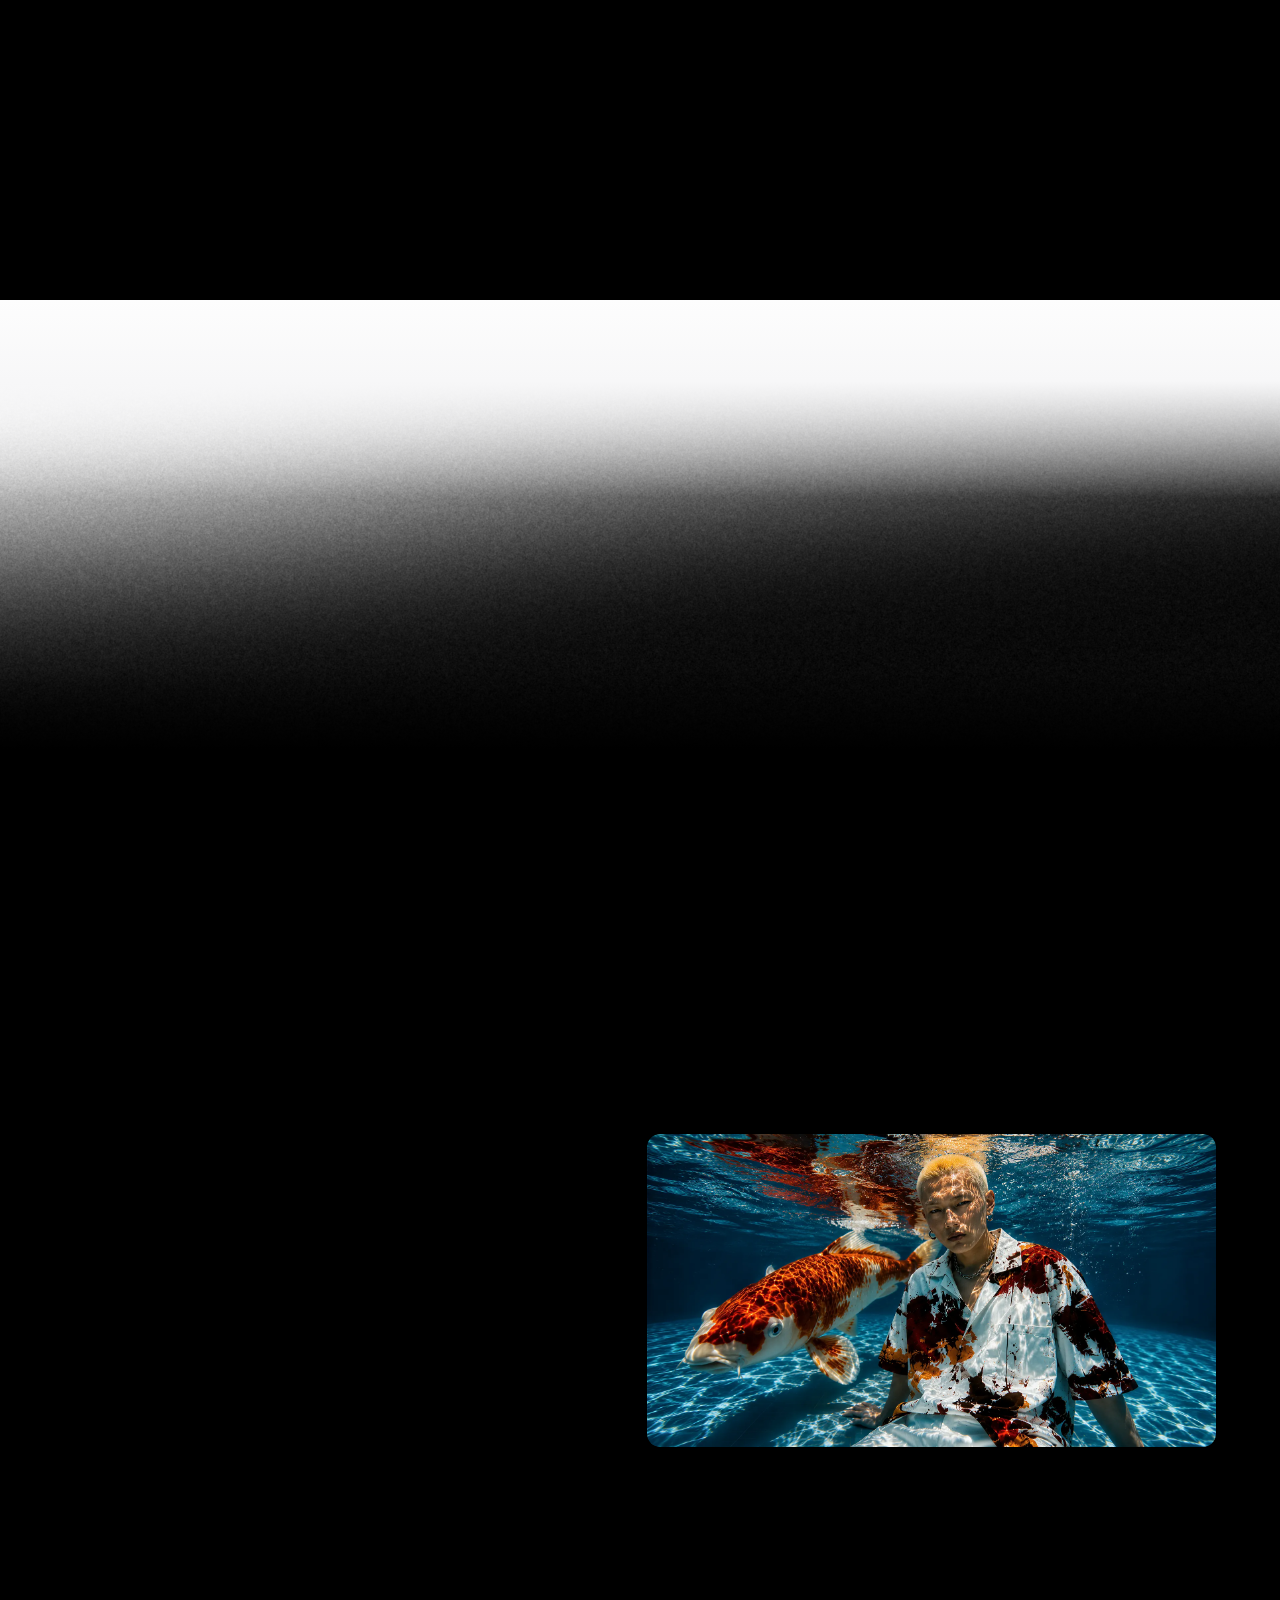
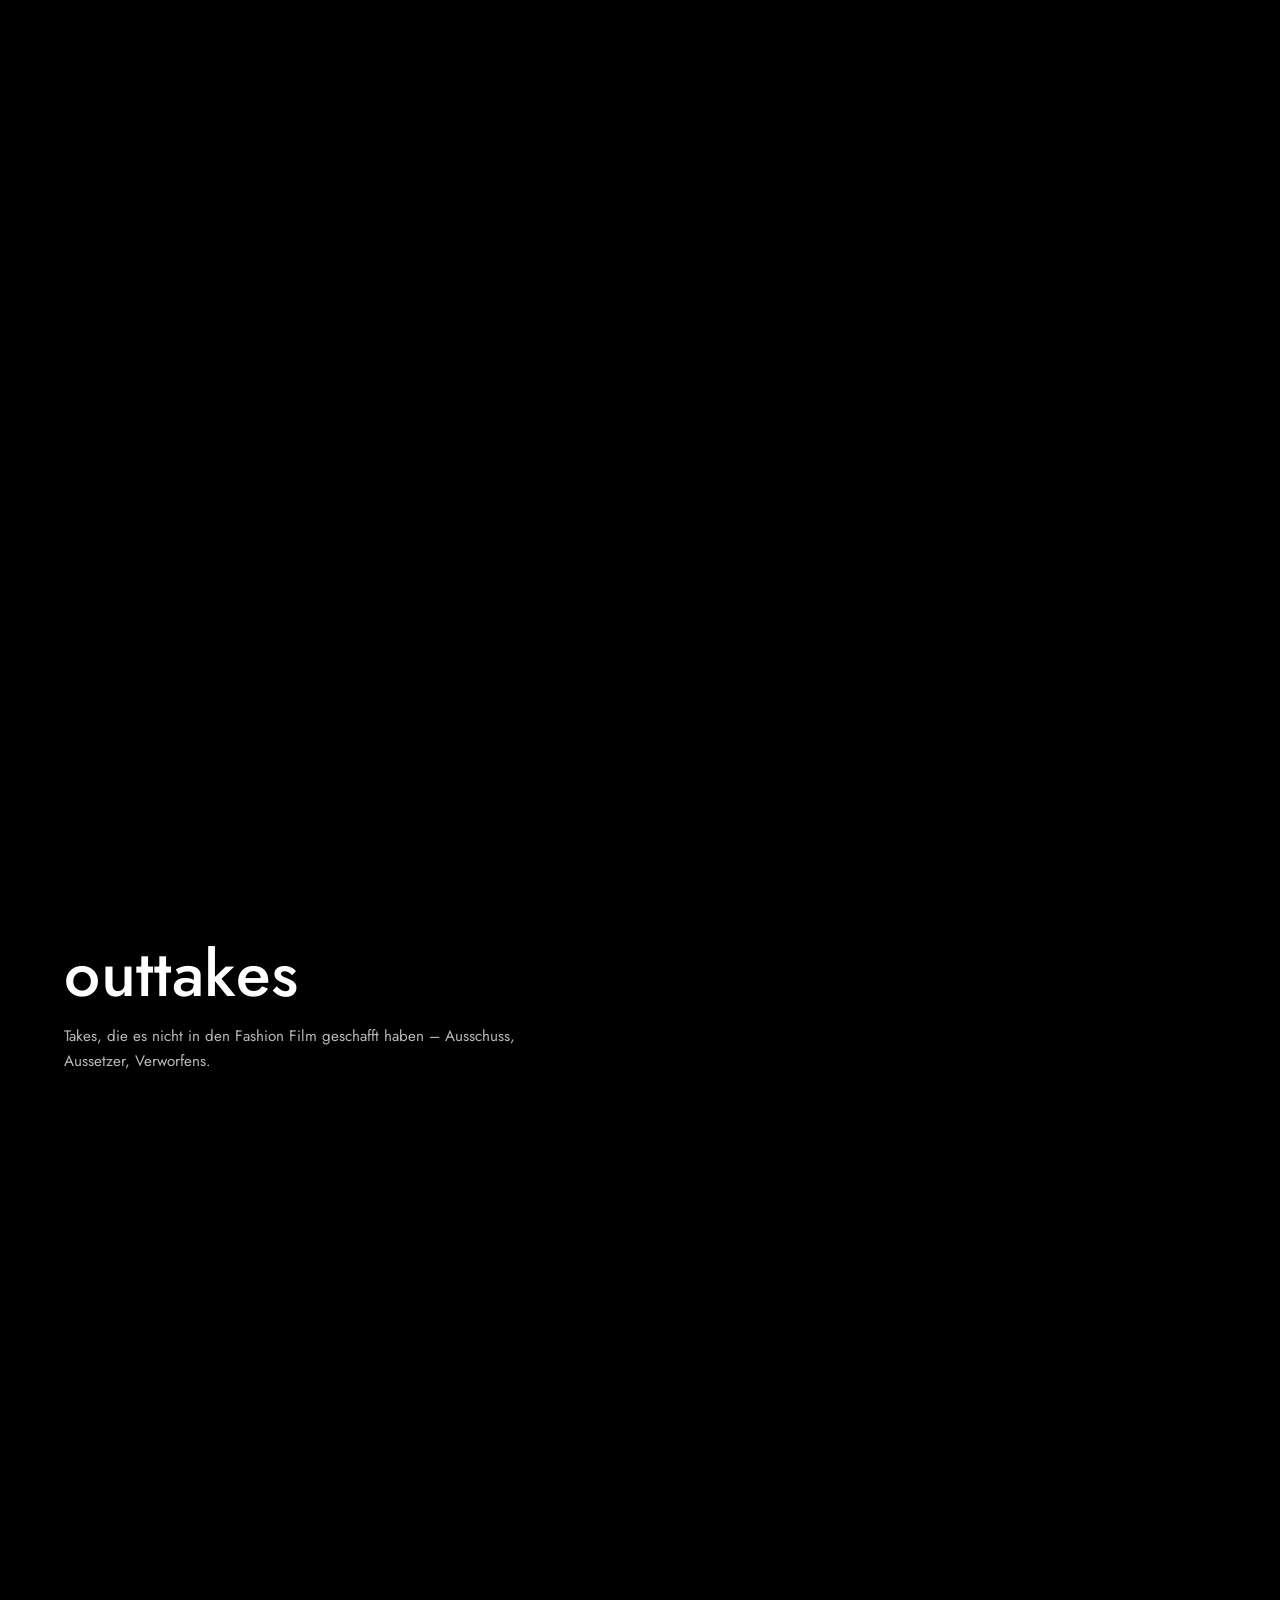
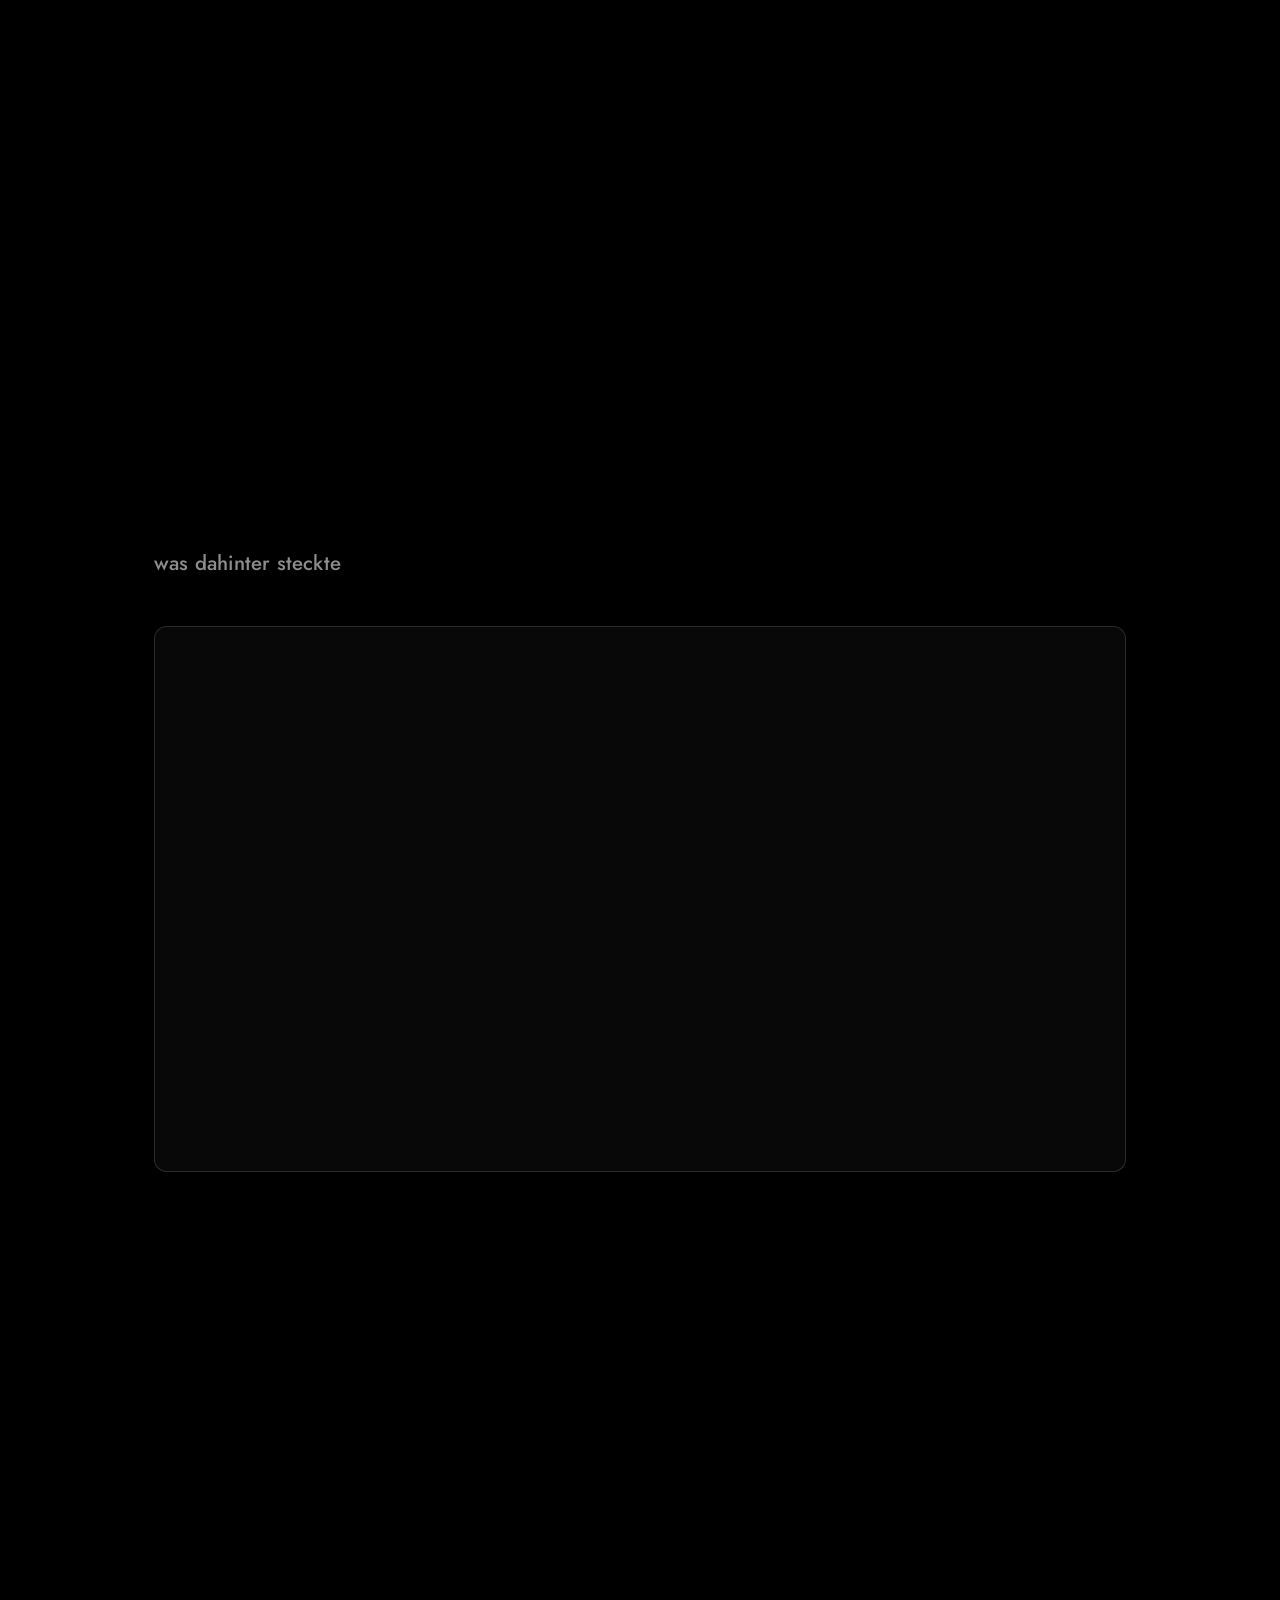
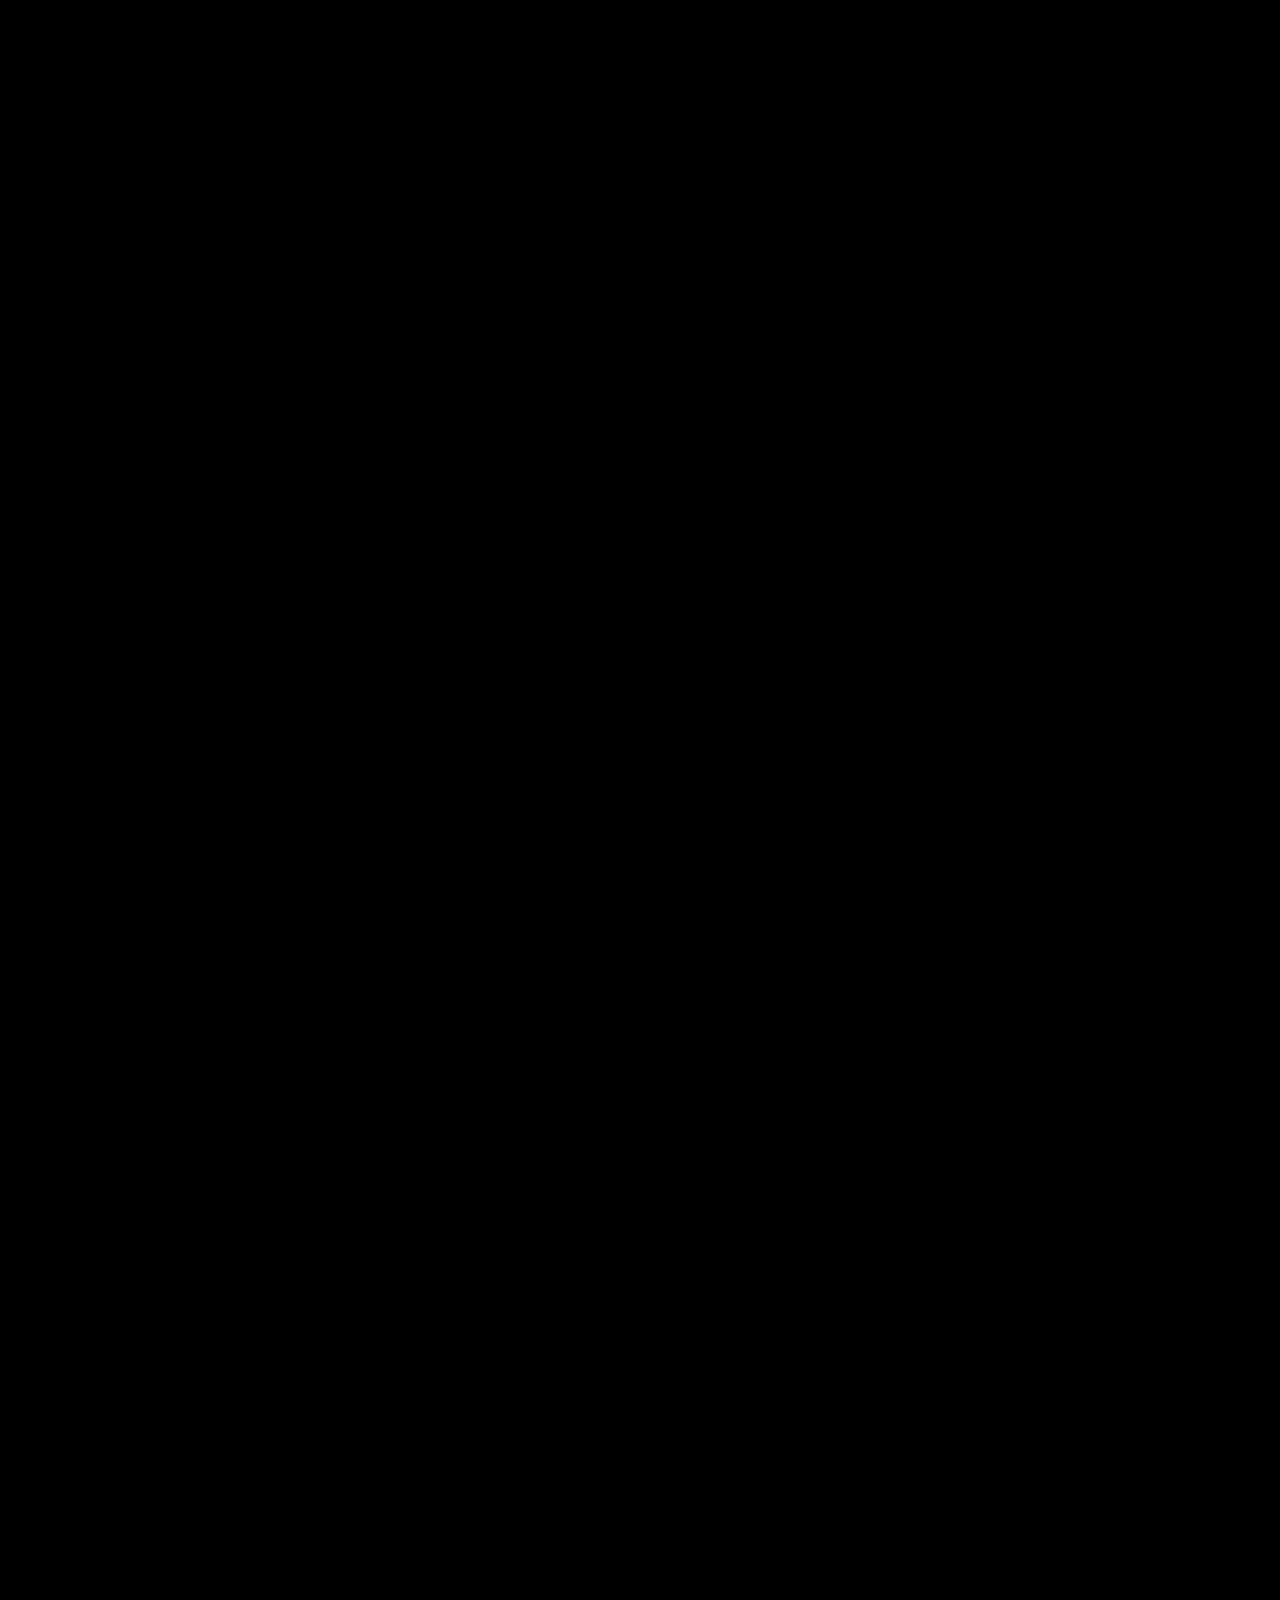
==== commit 19d28d70: "Screens rasten ein, Tracks enden an der letzten Seite, zwei Knoepfe am Graph-Ende - js/track.js: Sna" ====
--- a/index.html
+++ b/index.html
@@ -18,6 +18,7 @@
   <link rel="stylesheet" href="css/tools.css">
   <link rel="stylesheet" href="css/viewnav.css">
   <link rel="stylesheet" href="css/endcard.css">
+  <link rel="stylesheet" href="css/hints.css">
 </head>
 <body>
   <a class="skip-link" href="#main">Zum Inhalt springen</a>
@@ -217,6 +218,13 @@
             <span class="flipbtn__label" id="flipBtnLabel">Zum Photo Studio</span>
             <span class="flipbtn__arrow" id="flipBtnArrow" aria-hidden="true">&rarr;</span>
           </button>
+          <!-- Zweiter Knopf am Graph-Ende: scrollt eine Seite weiter. Er
+               erscheint gemeinsam mit dem Studio-Knopf und gibt das
+               Scrollen fuer diesen Durchlauf frei. Steuerung: js/script.js. -->
+          <button class="flipbtn flipbtn--scroll is-gate" id="scrollBtn" type="button">
+            <span class="flipbtn__label" id="scrollBtnLabel">Weiter scrollen</span>
+            <span class="flipbtn__arrow" id="scrollBtnArrow" aria-hidden="true">&darr;</span>
+          </button>
         </div>
       </div>
     </section>
@@ -324,7 +332,7 @@
 
           <video class="serum-video" id="serumVideo" src="media/projects/projekt-3/skincare.mp4"
                  poster="media/projects/projekt-3/skincare-poster.webp"
-                 muted playsinline preload="auto" loop
+                 muted playsinline preload="auto"
                  aria-label="Kampagnenvideo Hautpflege-Serum"></video>
 
           <!-- Eigene ID statt der des Track-1-Overlays: script.js steuert
@@ -802,7 +810,8 @@
       <!-- Endseite / Visitenkarte (Vorbild: dejvidkavazovic.com): reine
            Typo-Flaeche statt Bildern. Steht als letztes Kind von Panel 4,
            damit die Track-Geometrie (vier Panels) unangetastet bleibt.
-           Pflege: E-Mail-Adresse unten im #endcardMail-Span ersetzen,
+           Pflege: E-Mail-Adresse unten im #endcardMail-Span, LinkedIn-URL
+           in der LinkedIn-Spalte ersetzen,
            ebenso die Copyright-Zeile. Wortmarke: id="endcardMark" wird von
            js/endcard.js auf die Spaltenbreite eingepasst. -->
       <section class="endcard" id="kontakt" aria-labelledby="endcardTitle">
@@ -815,11 +824,14 @@
             <div class="endcard__col">
               <p class="endcard__col-head">E-Mail</p>
               <div class="endcard__mail">
-                <!-- TODO: echte Adresse eintragen -->
-                <span class="endcard__mail-text" id="endcardMail">mail@example.com</span>
+                <span class="endcard__mail-text" id="endcardMail">yy.trieu@gmail.com</span>
                 <button class="endcard__copy" type="button" data-copy-target="endcardMail"
                         aria-label="E-Mail-Adresse kopieren">Kopieren</button>
               </div>
+            </div>
+            <div class="endcard__col">
+              <p class="endcard__col-head">LinkedIn</p>
+              <p class="endcard__col-body"><a class="endcard__link" href="https://www.linkedin.com/in/sylviatrieu/" target="_blank" rel="noopener">sylviatrieu</a></p>
             </div>
             <div class="endcard__col">
               <p class="endcard__col-head">Schwerpunkte</p>
--- a/css/style.css
+++ b/css/style.css
@@ -452,8 +452,11 @@
      Abstand waechst mit dem Viewport, bleibt aber in beiden Ansichten
      innerhalb der Karte. */
   top: 50%;
-  right: clamp(.6rem, 1.2vw, 1.1rem);
-  transform: translateY(-50%);
+  /* Rechtsbuendig ueber left + translate(-100%) statt right: nur so kann
+     die Position spaeter zwischen den Zustaenden animiert werden (top und
+     left sind in allen Zustaenden dieselben Eigenschaften). */
+  left: calc(100% - clamp(.6rem, 1.2vw, 1.1rem));
+  transform: translate(-100%, -50%);
   z-index: 3;              /* ueber beiden Flip-Seiten (die tragen keinen z-index) */
   display: inline-flex;
   align-items: center;
@@ -479,7 +482,13 @@
   opacity: 0;
   visibility: hidden;
   pointer-events: none;
-  transition: opacity .25s ease, visibility 0s .25s, background .2s ease, border-color .2s ease;
+  /* top/left/transform animieren mit: der Knopf wandert sichtbar zwischen
+     den Zustaenden (unten mittig am Tor, oben rechts als "Zurueck"), statt
+     zu springen. Die Kurve laeuft schnell an und bremst weich ab. */
+  transition: opacity .25s ease, visibility 0s .25s, background .2s ease, border-color .2s ease,
+              top .5s cubic-bezier(.22, .8, .2, 1),
+              left .5s cubic-bezier(.22, .8, .2, 1),
+              transform .5s cubic-bezier(.22, .8, .2, 1);
 }
 /* Sichtbar: visibility ohne Verzug, sonst waere der Knopf im Moment des
    Einblendens noch nicht fokussierbar (Tab traefe ihn erst nach .25s). */
@@ -487,7 +496,10 @@
   opacity: 1;
   visibility: visible;
   pointer-events: auto;
-  transition: opacity .25s ease, visibility 0s 0s, background .2s ease, border-color .2s ease;
+  transition: opacity .25s ease, visibility 0s 0s, background .2s ease, border-color .2s ease,
+              top .5s cubic-bezier(.22, .8, .2, 1),
+              left .5s cubic-bezier(.22, .8, .2, 1),
+              transform .5s cubic-bezier(.22, .8, .2, 1);
 }
 .flipbtn:hover { border-color: #fff; background: rgba(28, 28, 42, .86); }
 /* Eigener Fokusring: der Standardring ist auf dunklem Glas kaum zu sehen. */
@@ -498,28 +510,30 @@
    der Knopf ihren Text und ihre Knoepfe verdecken. */
 .flipbtn.is-back {
   top: clamp(.6rem, 1.2vh, 1rem);
-  transform: none;
+  transform: translate(-100%, 0);
 }
 
 /* Tor am Graph-Ende: der Knopf sitzt dort unten mittig und heisst
    "Weiter scrollen" - er ist der einzige Weg weiter ins Photo Studio.
    Bewusst unten, damit er als naechster Schritt gelesen wird. */
 .flipbtn.is-gate {
-  top: auto;
-  bottom: clamp(1rem, 3vh, 2rem);
-  right: auto;
+  top: calc(100% - clamp(1rem, 3vh, 2rem));
   left: 50%;
-  transform: translateX(-50%);
+  /* Unterkante des Knopfes liegt clamp(1rem,3vh,2rem) ueber der Kartenkante. */
+  transform: translate(-50%, -100%);
   border-color: rgba(143, 147, 224, .5);
   box-shadow: 0 10px 30px rgba(0, 0, 0, .38);
 }
 .flipbtn.is-gate .flipbtn__arrow { font-size: 1.15em; line-height: 1; }
-.flipbtn.is-gate:hover { transform: translateX(-50%) translateY(-1px); }
+.flipbtn.is-gate:hover { transform: translate(-50%, calc(-100% - 1px)); }
+/* Beim Drehen in die Rueckseite wandert der Knopf vom Tor (unten mittig)
+   nach oben rechts. Der Uebergang kommt von top/left/transform oben - hier
+   nichts weiter noetig. */
 @media (max-width: 899px) {
   /* Kleinere Ansicht: der Knopf soll neben dem Graphen nicht die halbe
      Breite einnehmen. 44px Mindesthoehe bleibt. */
   .flipbtn {
-    right: .5rem;
+    left: calc(100% - .5rem);
     gap: .4rem;
     padding: .45rem .7rem;
     font-size: .64rem;
--- a/css/track.css
+++ b/css/track.css
@@ -1,24 +1,29 @@
 /* ==========================================================================
-   Projekt-Track: vier Ansichten untereinander
+   Projekt-Track: vier Ansichten nebeneinander, Pfeile schieben seitlich
 
    Die Seite besteht aus vier Ansichten:
 
-     [ Ansicht 1: Hero, Projekt 1, Collage, Outtakes, Notizen ]
-     [ Ansicht 2: Projekt 2 (Serum) ]
-     [ Ansicht 3: Projekt 3 (eggo) ]
-     [ Ansicht 4: Musik-Teil "ai music" + Endseite ]
-
-   Frueher lagen sie nebeneinander in einer 400vw-Spur und wurden per
-   transform: translateX() von der Scrollposition verschoben (Schwenk).
-   Jetzt stehen sie als normale Bloecke untereinander: Runterscrollen
-   bewegt nur noch vertikal. Der Wechsel zum naechsten Projekt laeuft
-   ueber die Pfeil-Knoepfe links/rechts (js/track.js, css/viewnav.css);
-   ein Klick springt weich an die Oberkante der Zielansicht und landet
-   dort exakt.
-
-   Wichtig: Der Track darf KEINEN eigenen Containing Block fuer die
-   sticky-Pins erzeugen - kein transform, kein filter, keine
-   perspektivische Eigenschaft auf .track.
+     [ Ansicht 1 ][ Ansicht 2 ][ Ansicht 3 ][ Ansicht 4 ]
+
+   Sie liegen wie in der Live-Version nebeneinander in einer 400vw breiten
+   Spur; sichtbar ist immer genau eine. Verschoben wird per transform:
+   translate3d(-i * 100vw, 0, 0) (js/track.js).
+
+   Anders als frueher haengt die Verschiebung NICHT an der Scrollposition:
+   runterscrollen schiebt die Spur nicht mehr seitlich mit, sondern
+   scrollt nur den Inhalt der aktuellen Ansicht. Der Wechsel passiert per
+   Pfeil-Knopf, Pfeiltaste oder wenn man ueber eine Ansichtsgrenze
+   scrollt - dann faehrt die Spur animiert zur naechsten Ansicht
+   (transition auf .track) und rastet dort ein.
+
+   Der Track ist 400vw breit; #main schneidet den Ueberstand mit
+   overflow: clip ab (kein Scroll-Container, sonst brechen die
+   sticky-Pins). Die sticky-Pins vertragen das transform auf .track
+   (nachgemessen: rect.top bleibt waehrend der Pin-Strecke 0).
+
+   Die Ansichten liegen visuell nebeneinander, in der Scrollspur aber
+   untereinander: js/track.js setzt dafuer margin-top, damit die
+   Scrollposition eindeutig sagt, welche Ansicht vorne ist.
    ========================================================================== */
 
 #main {
@@ -29,37 +34,41 @@
 
 .track {
   position: relative;
-  /* Die vier Ansichten stehen als normale Bloecke untereinander (frueher:
-     nebeneinander in einer 400vw-Spur mit scroll-gescrubbtem Schwenk).
-     Vertikal scrollen bewegt die Seite also nur nach oben, nie zur Seite;
-     der Projektwechsel laeuft ueber die Pfeile (js/track.js).
-     overflow: clip ist hier NICHT noetig - es gaebe keinen Ueberstand
-     abzuschneiden, und die sticky-Pins der Abschnitte bleiben so
-     unberuehrt. */
-  display: block;
-  width: 100%;
+  /* Vier Ansichten nebeneinander. Die Hoehe kommt aus dem Inhalt; die
+     Scrollspur ordnet die Ansichten per margin-top untereinander an
+     (js/track.js) - margin, nicht transform, damit die sticky-Pins
+     unberuehrt bleiben. */
+  display: flex;
+  flex-wrap: nowrap;
+  align-items: flex-start;
+  width: 400vw;
   min-width: 0;
+  /* Der Wechsel ist eine reine Seitenbewegung: die Spur gleitet animiert
+     zur Zielansicht. */
+  transition: transform .7s cubic-bezier(.22, .8, .2, 1);
+}
+
+@media (prefers-reduced-motion: reduce) {
+  .track { transition: none; }
 }
 
 .track__panel {
-  /* Jede Ansicht ist ein normaler Block in voller Breite. overflow:hidden
-     ist hier NICHT erlaubt - es wuerde die sticky-Positionierung der
-     Abschnitte einsperren und den Pin ausschalten. */
-  position: relative;
-  width: 100%;
+  /* Jede Ansicht ist genau einen Viewport breit. overflow:hidden ist hier
+     NICHT erlaubt - es wuerde die sticky-Positionierung der Abschnitte
+     einsperren und den Pin ausschalten. */
+  position: relative;
+  flex: 0 0 100vw;
+  width: 100vw;
+  max-width: 100vw;
   min-width: 0;
 }
 
-/* Panel-Reihenfolge in der Scrollspur: die Ansichten liegen untereinander.
-   z-index trennt sie nur, falls sich Kanten beruehren. */
+/* In der Scrollspur liegen die Ansichten untereinander, visuell
+   nebeneinander - der z-index entscheidet, welche Ansicht beim Gleiten
+   oben liegt. */
 .track__panel { z-index: 1; }
 .track__panel.is-current { z-index: 2; }
 .track__panel--2 { background: #000; }
-
-/* Frueher pinnte diese Regel die Auslauf-Buehne (letztes Kind einer
-   Ansicht), damit beim Schwenk nur die seitliche Bewegung zu sehen war.
-   Ohne Schwenk braucht sie das nicht mehr - die letzte Section scrollt
-   normal mit. */
 
 /* ---------- Panel 2: Projekt 2 (Serum) ---------- */
 
@@ -365,10 +374,8 @@
    Hoehe stehen (Section 200svh = 100svh Buehne + 100svh Halten), damit
    die Ansicht als Seite erscheint und nicht nur durchlaeuft.
 
-   Die Section liegt ZWISCHEN Avatar-Abschnitt und Phasen-Section. Sie
-   darf deshalb nicht die Rolle der Auslauf-Buehne erben: letztes Kind
-   von Panel 2 bleibt die Phasen-Section, sonst setzt js/track.js die
-   falsche Section auf die Pin-Strecke (hold + pan). */
+   Die Section liegt ZWISCHEN Avatar-Abschnitt und Phasen-Section; die
+   Panel-Reihenfolge bleibt so, wie sie im Markup steht. */
 .project--serum-repeat {
   height: 200vh;
   height: 200svh;
--- a/css/curtain.css
+++ b/css/curtain.css
@@ -12,26 +12,23 @@
    kommt 1:1 aus der Scrollposition (js/curtain.js), ohne Easing und
    umkehrbar.
 
-   Im Track kommt die Ansicht per Schwenk von rechts herein. Waehrend
-   dieses Schwenks steht Bild 1 still: js/curtain.js zieht die
-   Schwenkstrecke (window.TurnTrack.pan) vom Scrollfortschritt ab - genau
-   wie js/script.js es beim Serum-Hero macht. Sonst waere Bild 2 beim
-   Ankommen bereits hochgefahren.
+   Bild 1 steht still, solange die Buehne noch nicht oben angekommen ist:
+   js/curtain.js rechnet den Fortschritt ab der Oberkante der Section, die
+   Steigungen beginnen erst mit dem Ankommen.
    ========================================================================== */
 
 .curtain {
   position: relative;
   z-index: 9;
   background: #d6d8d5;
-  /* Vier Bildschirmhoehen. Der Referenzstand hatte 300vh (Buehne + zwei
-     Steigungen). Hier kommt eine dazu, weil der Schwenk - genau wie beim
-     Serum-Hero - schon eine Bildschirmhoehe der Ansicht verbraucht, bevor
-     der Vorhang ueberhaupt anfaengt:
+  /* Drei Bildschirmhoehen - wie im Referenzstand:
        100vh Buehne (stehend)
-     + 100vh Schwenk  (js/track.js zieht die Ansicht um pan px hoch)
      + 200vh Vorhang  (Bild 2, dann Bild 3)
-     Ohne die vierte Hoehe waere am Dokumentende erst Bild 2 oben. */
-  height: 400vh;
+     Die frueher vierte Hoehe deckte die Schwenkstrecke ab (die Ansicht
+     wurde beim Seitenwechsel um eine Bildschirmhoehe hoeher in die Spur
+     gesetzt). Mit der vertikalen Navigation gibt es diese Strecke nicht
+     mehr - sie waere reiner Leerlauf vor dem ersten Bild. */
+  height: 300vh;
 }
 
 .curtain__stage {
--- a/css/music.css
+++ b/css/music.css
@@ -27,20 +27,15 @@
   background: #fff;
 }
 
-/* ---------- Titel-Karte: Auslauf-Buehne von Ansicht 3 ----------
+/* ---------- Titel-Karte: Uebergang von Ansicht 3 zu Ansicht 4 ----------
    Die Ueberschrift des Musik-Teils steht nicht im Panel, sondern als
-   vollbildhohe Karte am Ende des eggo-Tracks. Dort ist sie die
-   Auslauf-Buehne des Schwenks: js/track.js setzt ihre Section auf genau die
-   Pin-Strecke run = hold + pan (1.4 Viewport-Hoehen), damit sie waehrend
-   Leerlauf und Schwenk still am Viewport steht.
+   vollbildhohe Karte am Ende des eggo-Tracks.
 
    WARUM die Zentrierung auf .music-intro__inner liegt und nicht auf der
-   Section: die Section bekommt ihre Hoehe von js/track.js (1.4 vh). Ein
-   "align-items: center" auf ihr wuerde die Zeile also auf die Mitte der
-   GANZEN Pin-Strecke setzen, nicht auf die der sichtbaren Bildschirmhoehe.
-   Der innere Kasten bleibt dagegen genau eine Bildschirmhoehe hoch, die
-   Zeile steht damit mittig im sichtbaren ersten Viewport; die restliche
-   Pin-Strecke bleibt leer darunter. */
+   Section: der innere Kasten ist genau eine Bildschirmhoehe hoch, die
+   Zeile steht damit mittig im sichtbaren Viewport. Die Section selbst
+   bleibt beim Inhalt - frueher bekam sie ihre Hoehe von js/track.js
+   (Pin-Strecke fuer den Schwenk), das gibt es nicht mehr. */
 .music-intro {
   background: #fff;
 }
@@ -82,22 +77,19 @@
 }
 
 /* ---------- Pin-Strecke der Musik-Buehne ----------
-   WARUM sie noetig ist: der Schwenk laesst die neue Ansicht um genau `pan`
-   (1 Viewport-Hoehe, js/track.js) ueber die vorige hinausragen - beim
-   Schwenkende liegt die Oberkante von Ansicht 4 also schon `pan` Pixel
-   ueber dem Viewport. Ansicht 2 (.hero-wrapper--serum, 500vh) und Ansicht 3
-   (.curtain, 3600px) faengt das mit einer eigenen, langen Pin-Strecke ab.
-   Ohne eine solche waere der Musik-Teil - er ist nur gut eine
-   Bildschirmhoehe hoch - bereits vorbeigescrollt, wenn er ankommt
-   (gemessen: Buehne bei [-810, 112] statt [0, 921], Play-Knopf bei y=-689).
-
-   Hoehe = Buehnenhoehe + 150vh: die ersten 100vh decken die Ueberlappung
-   ab, die restlichen 50vh bleiben zum Ansehen, bevor die Buehne weiterzieht.
+   Die Buehne ist gut eine Bildschirmhoehe hoch und soll als eigener
+   Bildschirm stehen bleiben, bevor die Endseite kommt.
+
+   Hoehe = Buehnenhoehe + 50vh: die ersten 50vh bleiben zum Ansehen, dann
+   zieht die Buehne weiter. Frueher standen hier 150vh, weil 100vh davon
+   die Schwenkstrecke abdeckten; mit der vertikalen Navigation gibt es die
+   nicht mehr, und die Buehne haette sonst eine volle Bildschirmhoehe lang
+   stillgestanden.
    Die Buehnenhoehe steht hier bewusst als dieselbe clamp()-Formel wie in
    .music__stage - so bleibt die Pin-Strecke unabhaengig davon, wie hoch die
    Buehne im konkreten Viewport ausfaellt. */
 .music__pin {
-  height: calc(clamp(560px, 64vw, 1050px) + 150vh);
+  height: calc(clamp(560px, 64vw, 1050px) + 50vh);
   height: calc(clamp(560px, 64vw, 1050px) + 150svh);
 }
 
--- a/css/topbar.css
+++ b/css/topbar.css
@@ -1,13 +1,11 @@
 /* ==========================================================================
    Menueleiste: die vier Projekt-Ansichten, oben fest ueber der Seite
 
-   Sie liegt als direktes Kind von <body> VOR <main> (index.html). WARUM
-   nicht innerhalb: #track bekommt beim Schwenk ein transform (js/track.js)
-   und wird dadurch zum Containing Block - ein position: fixed darin haenge
-   dann am Track statt am Viewport und faehre bei jedem Schwenk mit. Und
-   ausserhalb von <main>, damit sie in kein Layout der Ansichten greift:
-   js/track.js misst die Panel-Oberkanten, jede Hoehe hier waere ein
-   Messfehler.
+   Sie liegt als direktes Kind von <body> VOR <main> (index.html), damit
+   sie in kein Layout der Ansichten greift: js/track.js misst die
+   Panel-Oberkanten, jede Hoehe hier waere ein Messfehler. (Frueher war das
+   zusaetzlich noetig, weil #track beim Schwenk ein transform bekam - ein
+   position: fixed darin haette dann am Track gehangen.)
 
    z-index 800 bewusst UNTER .showroom (900) und .imageviewer (950): die
    Dialoge sollen die Leiste verdecken, nicht umgekehrt.
--- a/css/endcard.css
+++ b/css/endcard.css
@@ -62,7 +62,7 @@
 /* Kontakt-Spalten: E-Mail / Schwerpunkte / Standort */
 .endcard__cols {
   display: grid;
-  grid-template-columns: repeat(3, minmax(0, 1fr));
+  grid-template-columns: repeat(4, minmax(0, 1fr));
   gap: clamp(20px, 3vw, 40px);
   margin: clamp(34px, 6vh, 72px) 0 clamp(36px, 7vh, 84px);
 }
@@ -192,4 +192,31 @@
 
 @media (prefers-reduced-motion: reduce) {
   .endcard__copy { transition: none; }
-}+}
+/* LinkedIn-Spalte: gleiche Optik wie die anderen Werte, nur klickbar. */
+.endcard__link {
+  color: inherit;
+  text-decoration: none;
+  border-bottom: 1px solid rgba(16, 16, 24, .28);
+  padding-bottom: 1px;
+  transition: border-color .2s ease, opacity .2s ease;
+}
+
+.endcard__link:hover,
+.endcard__link:focus-visible {
+  border-bottom-color: rgba(16, 16, 24, .85);
+}
+
+.endcard__link:focus-visible {
+  outline: 2px solid rgba(16, 16, 24, .8);
+  outline-offset: 3px;
+  border-radius: 2px;
+}
+
+@media (max-width: 860px) {
+  .endcard__cols { grid-template-columns: repeat(2, minmax(0, 1fr)); }
+}
+
+@media (prefers-reduced-motion: reduce) {
+  .endcard__link { transition: none; }
+}
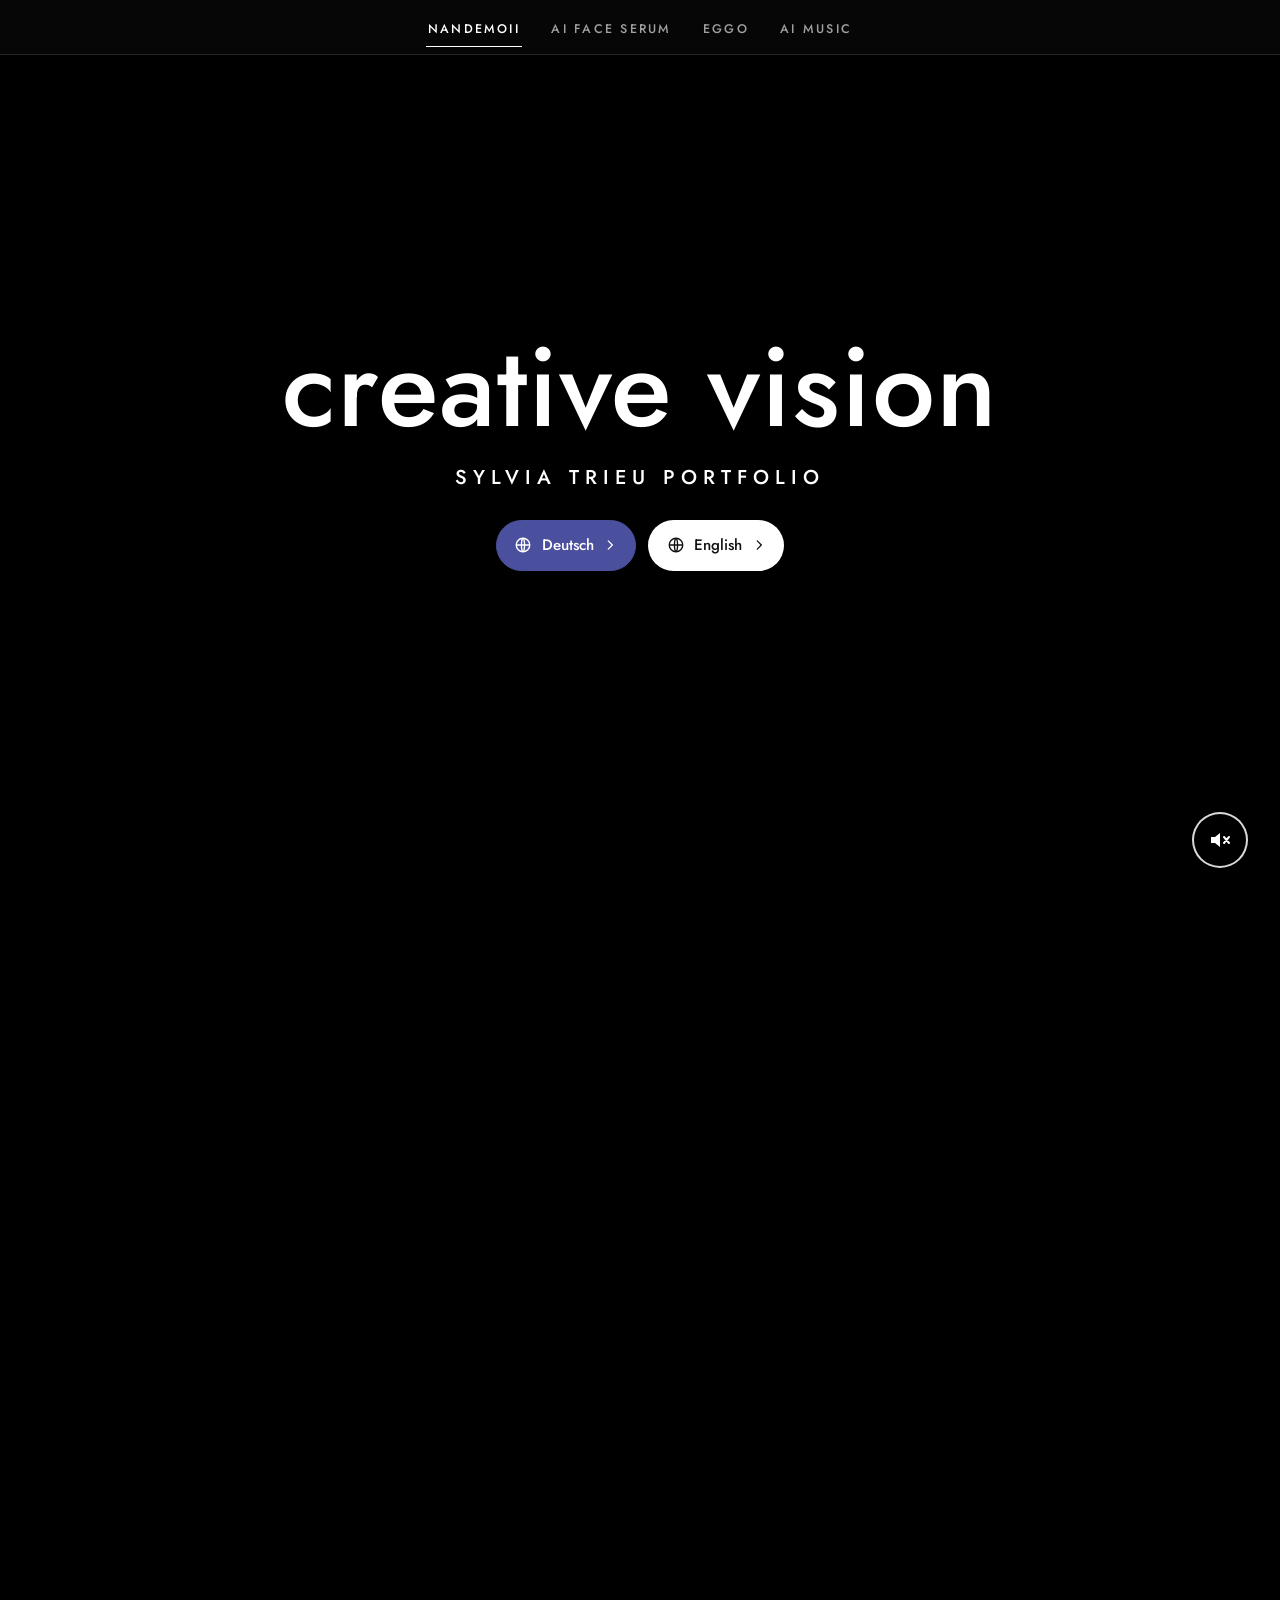
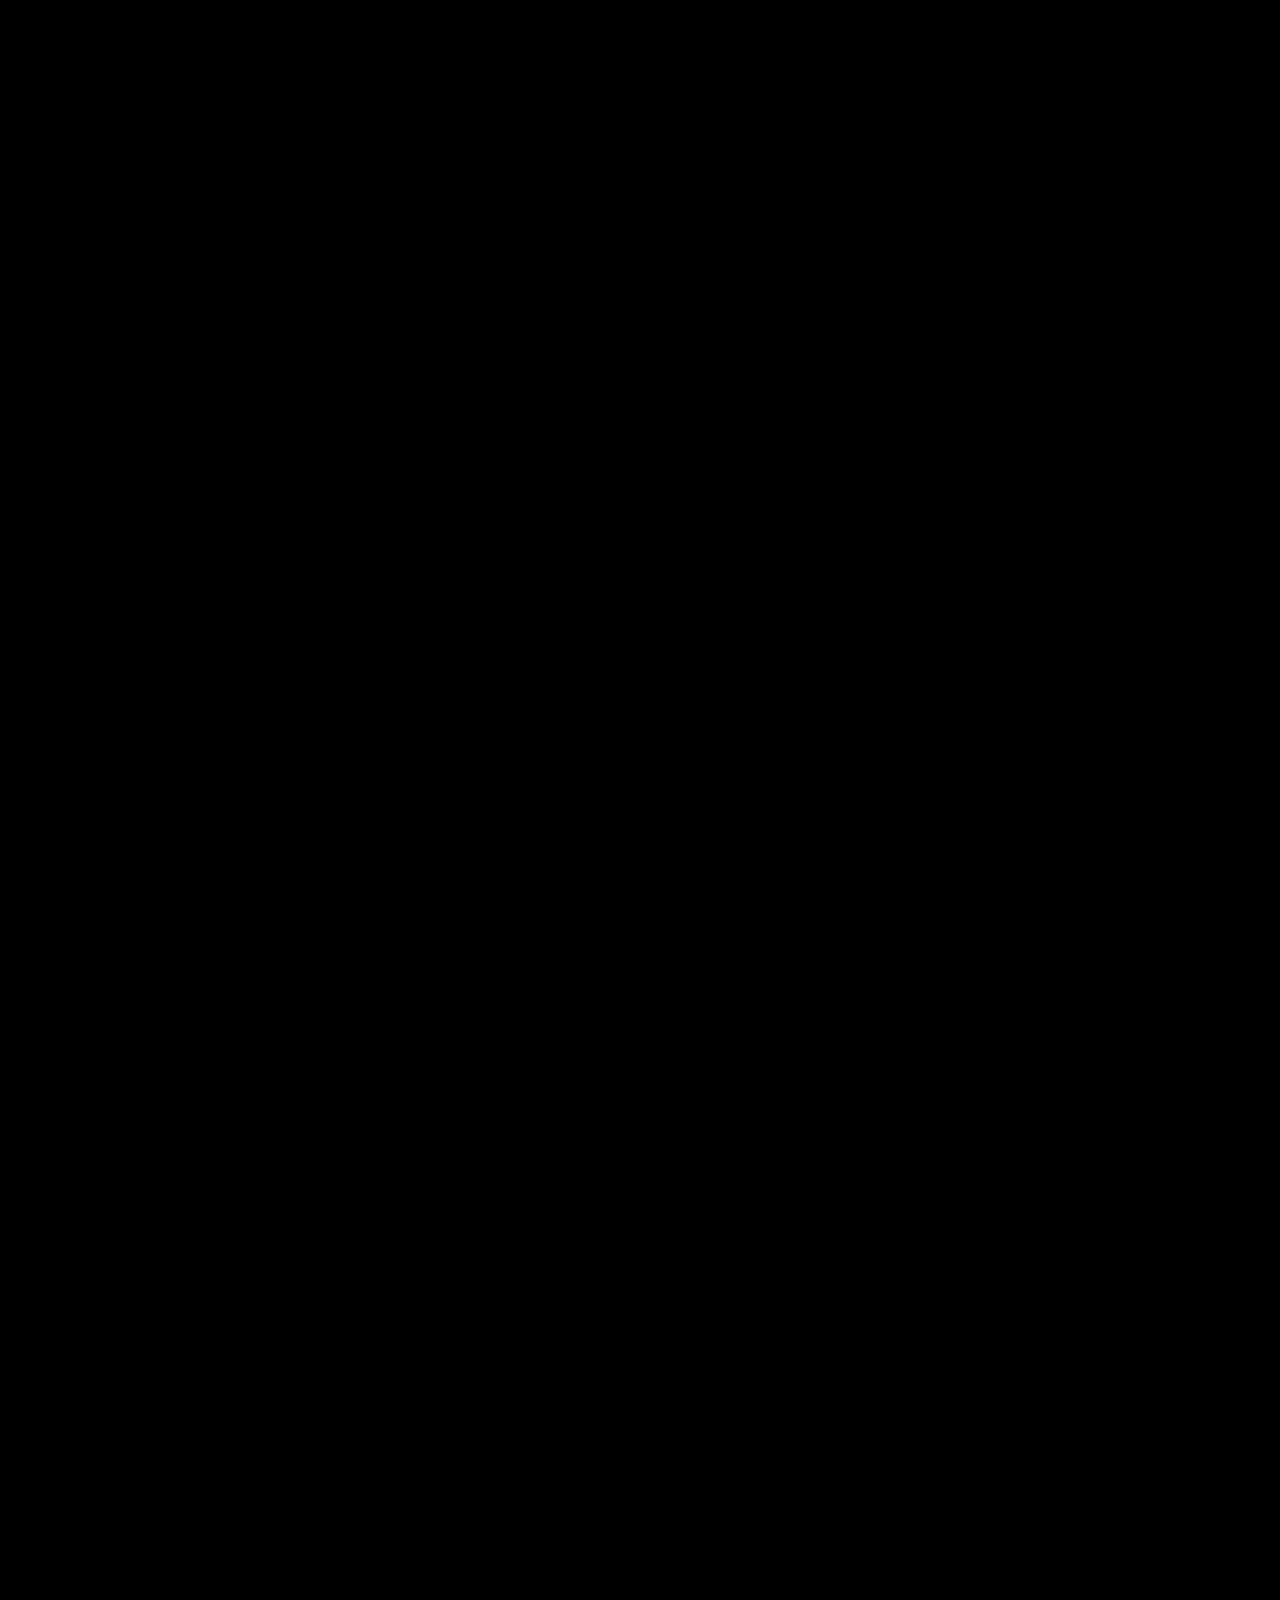
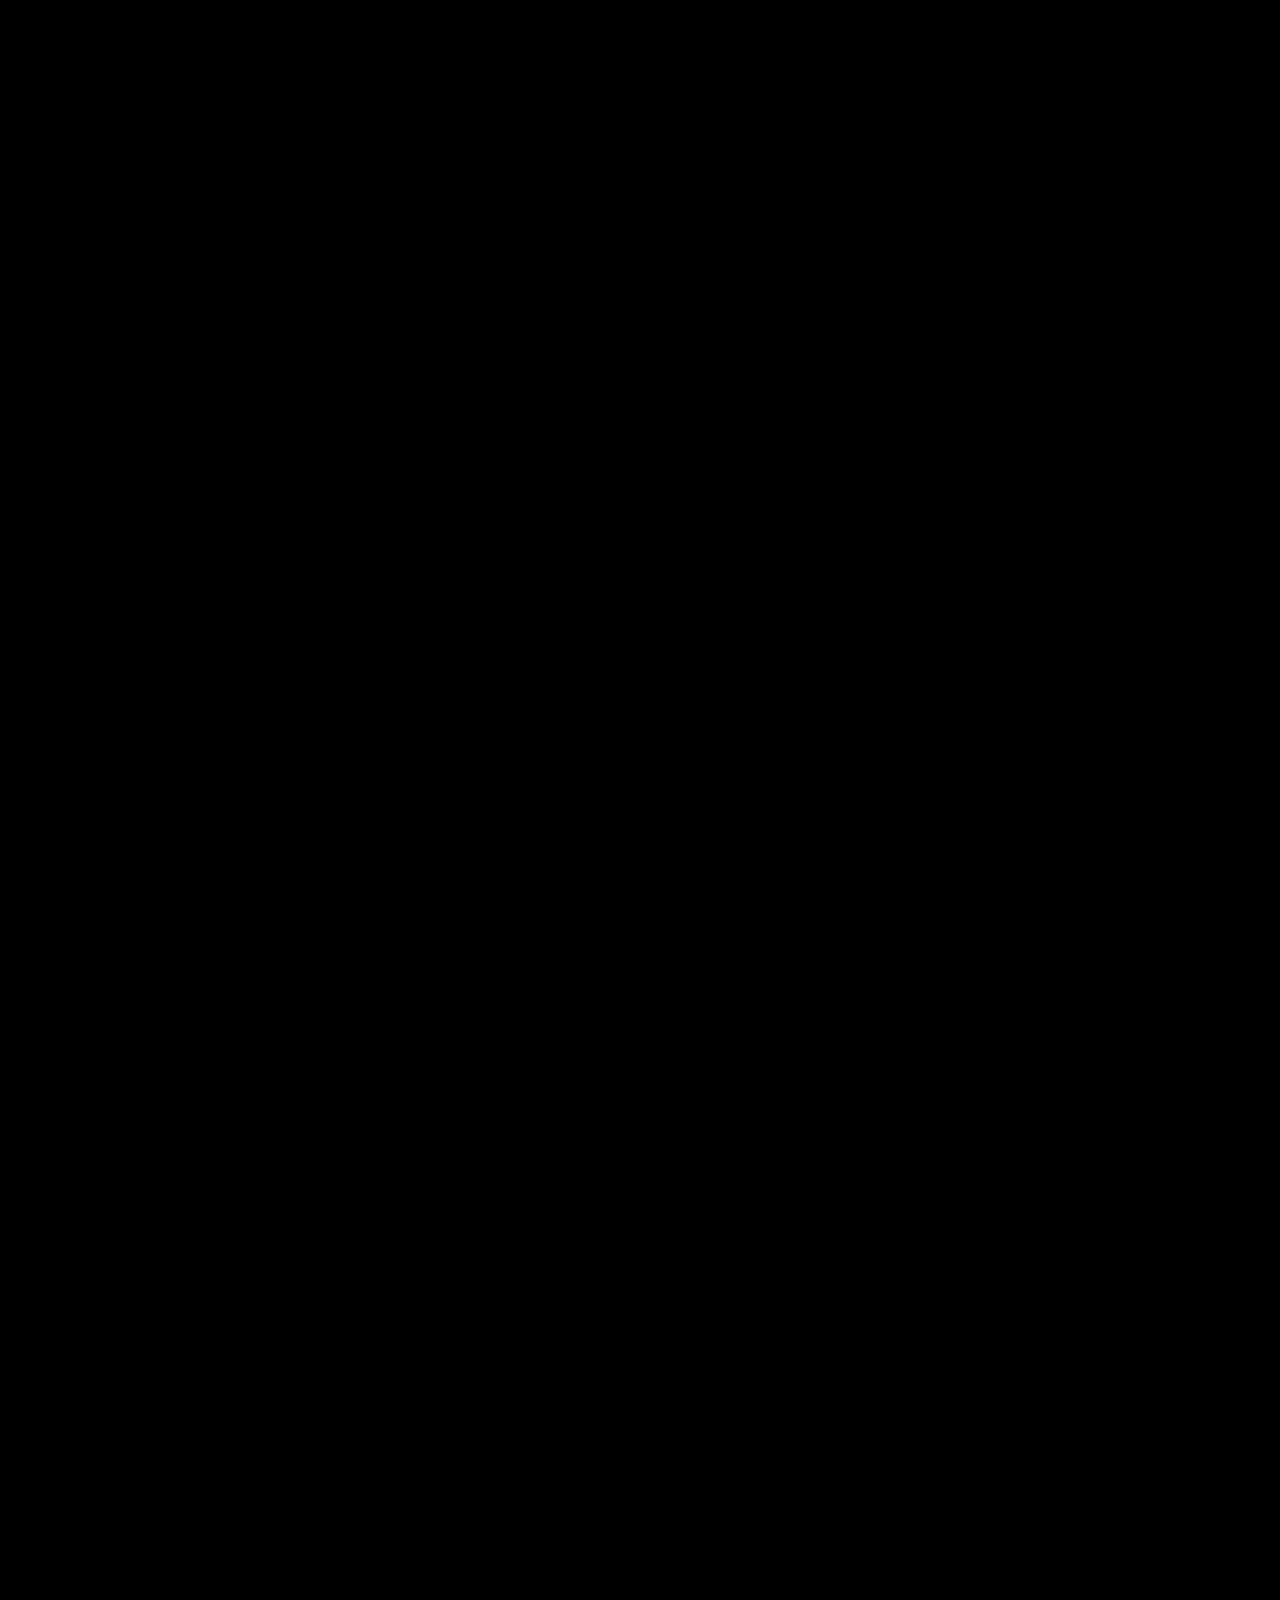
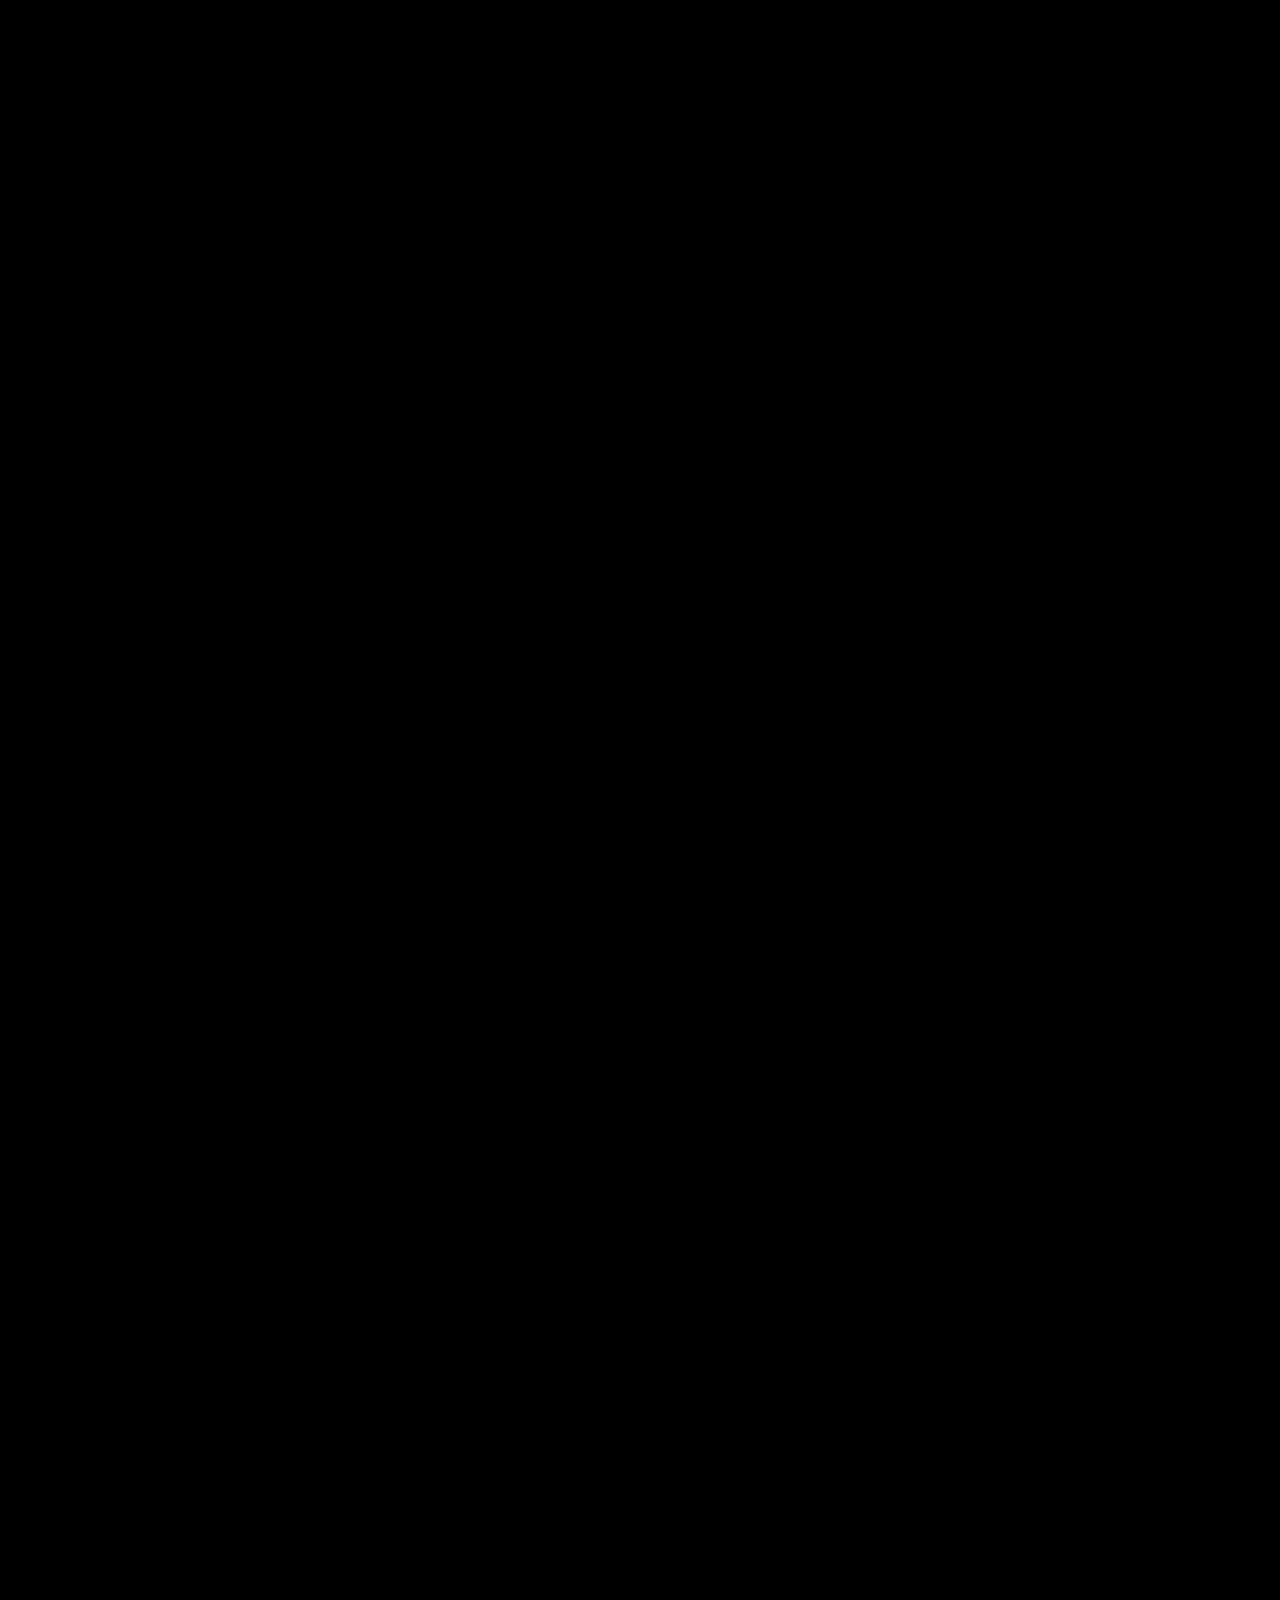
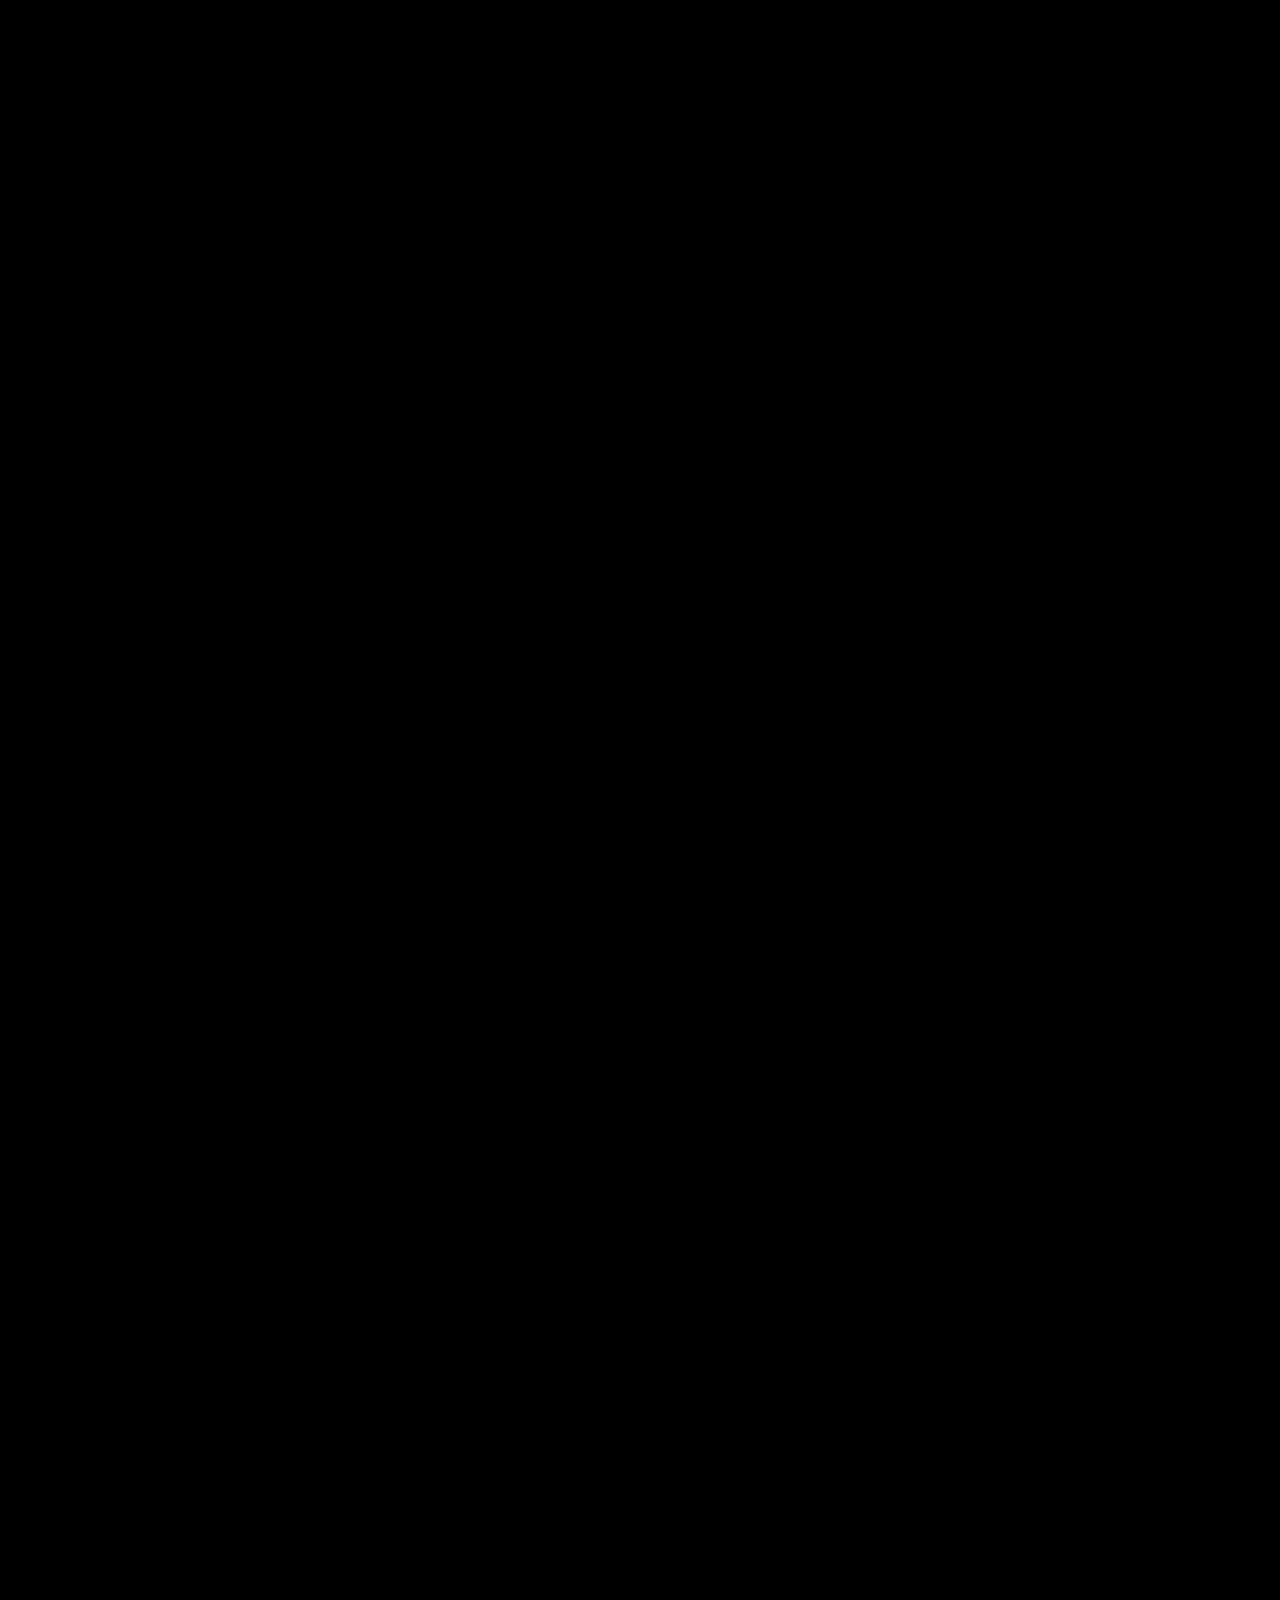
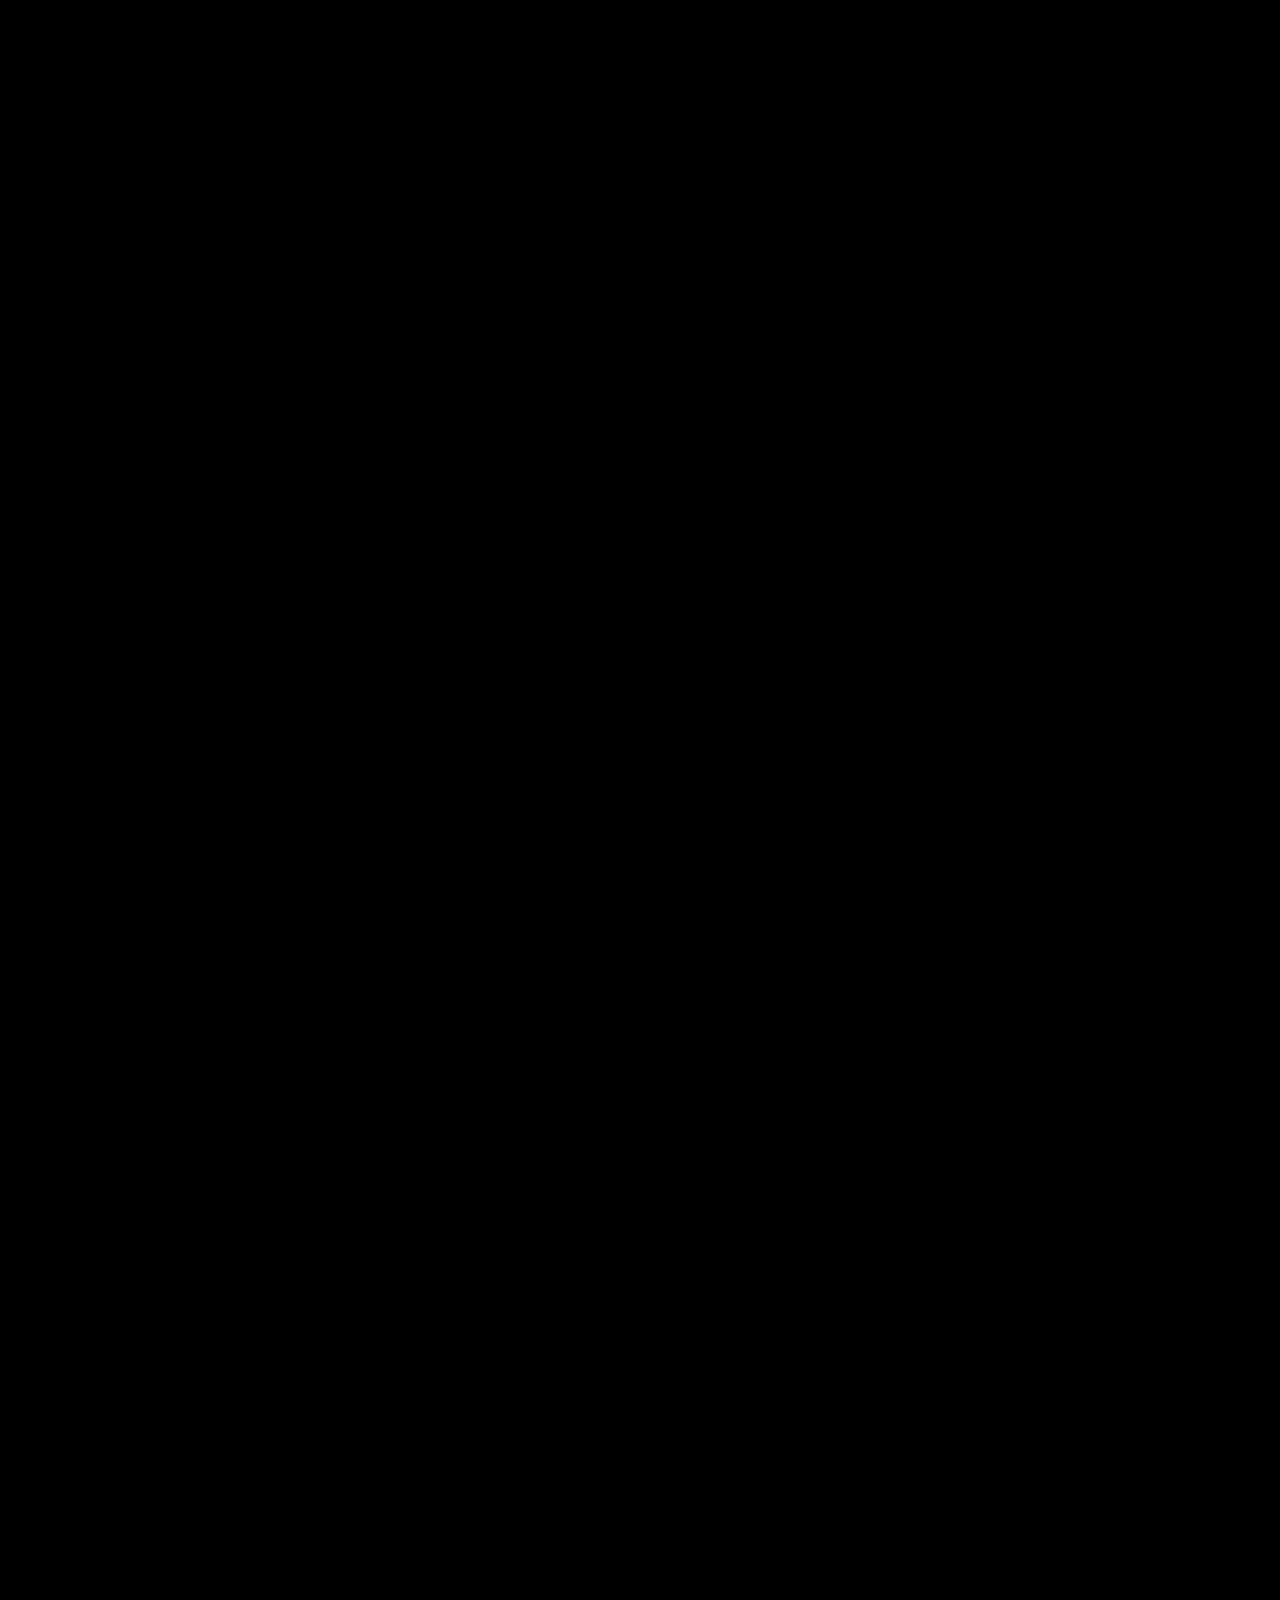
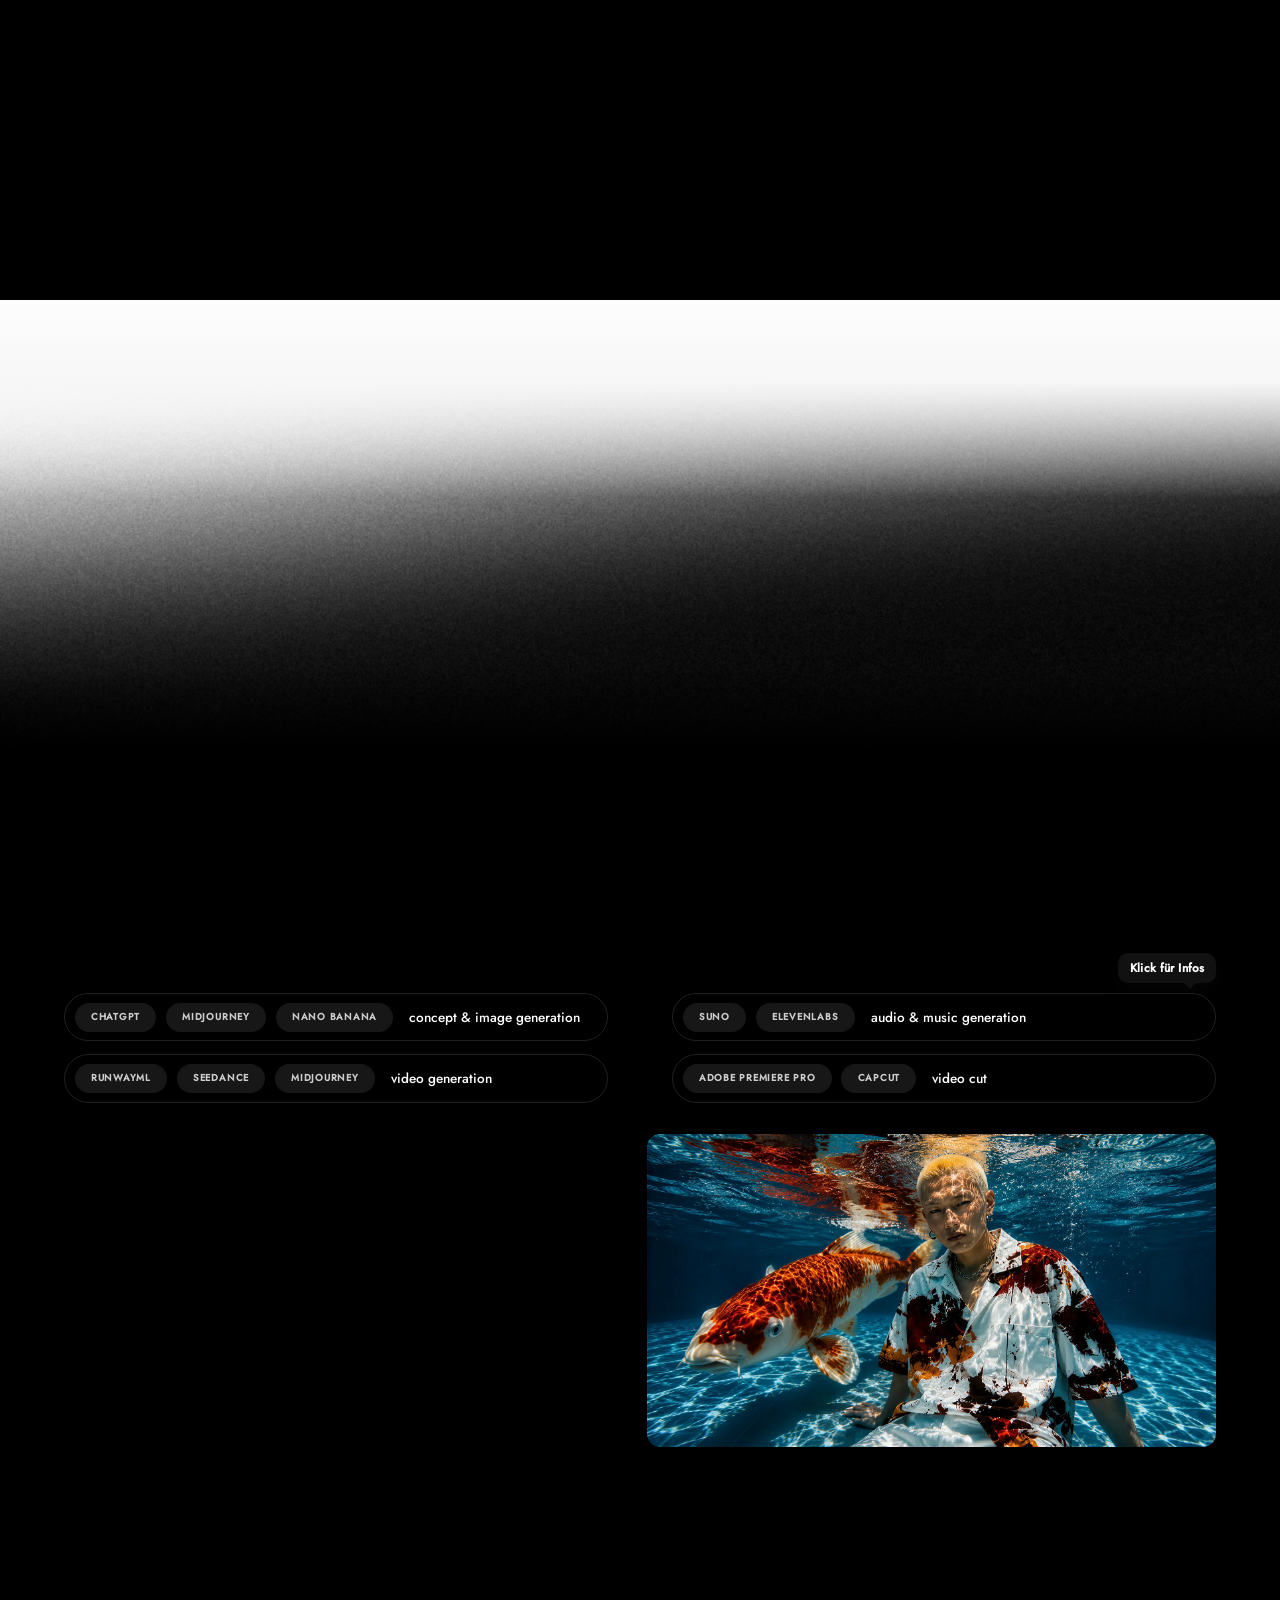
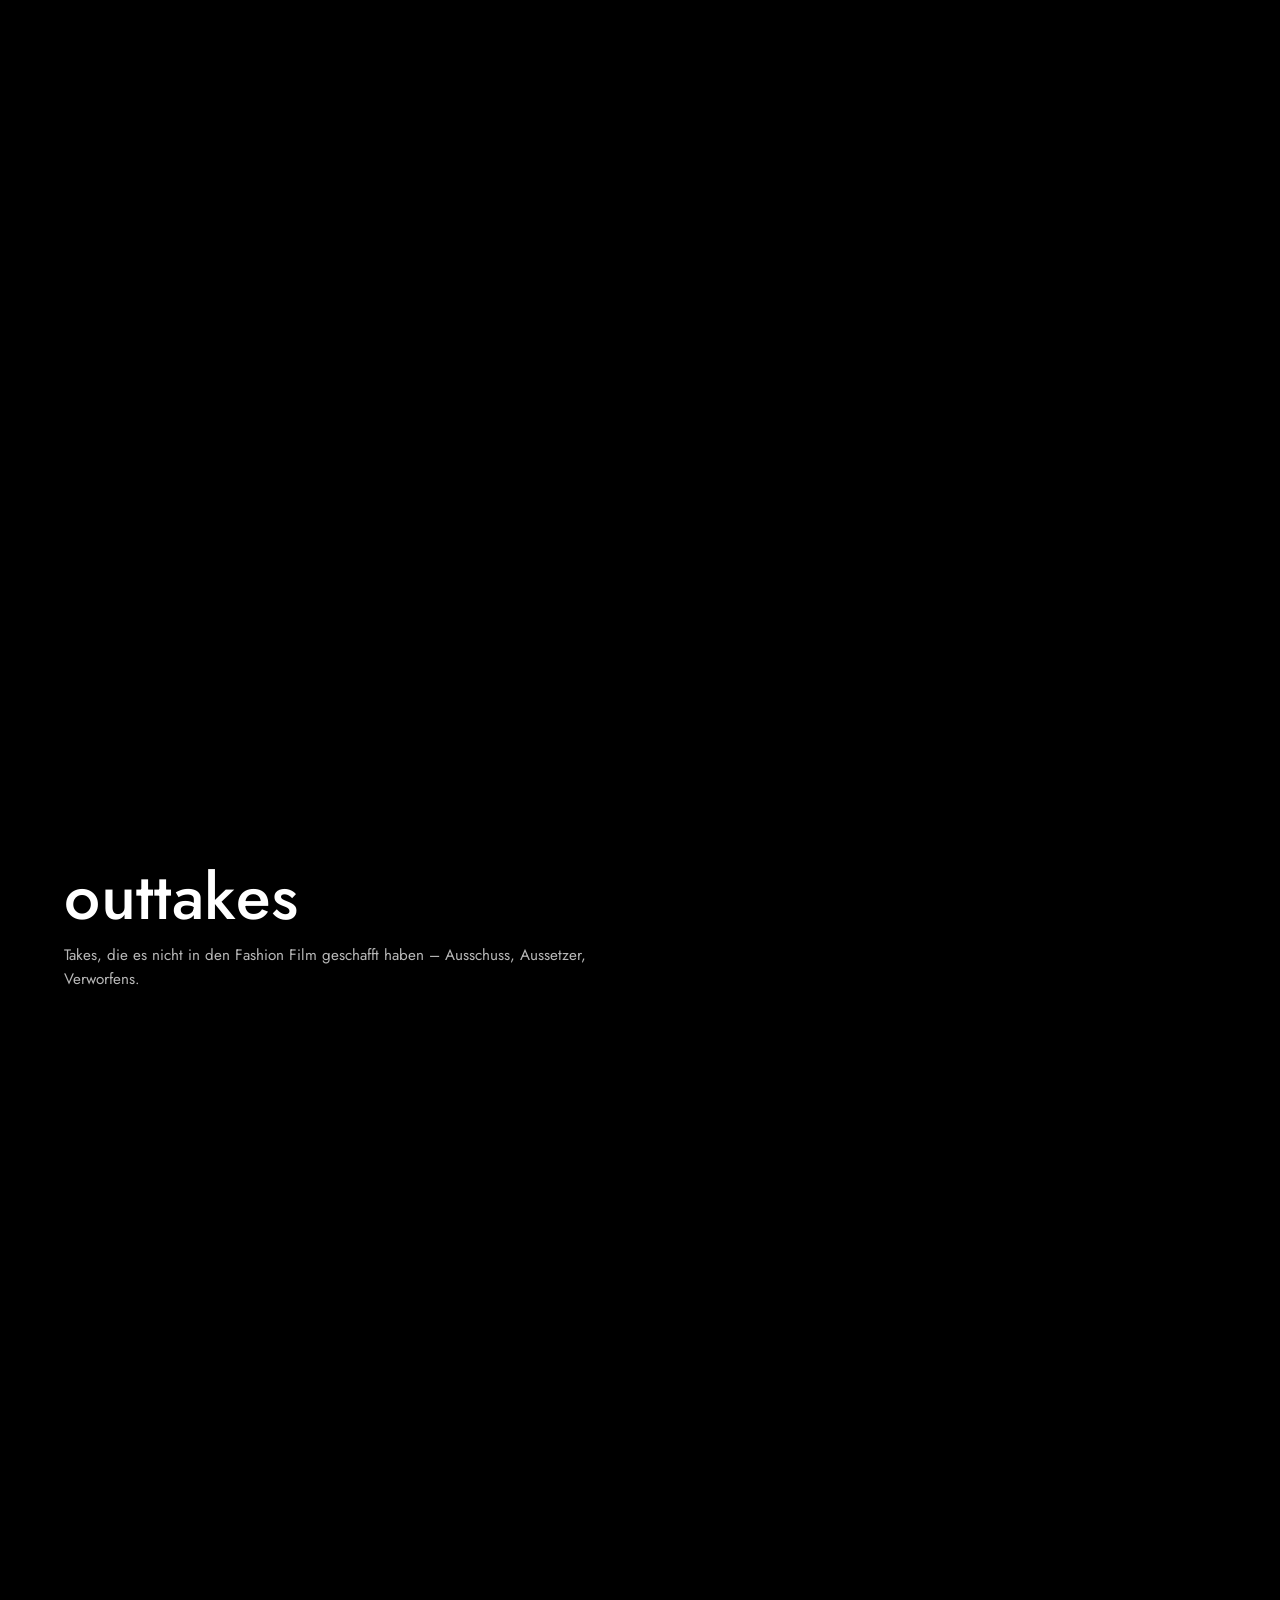
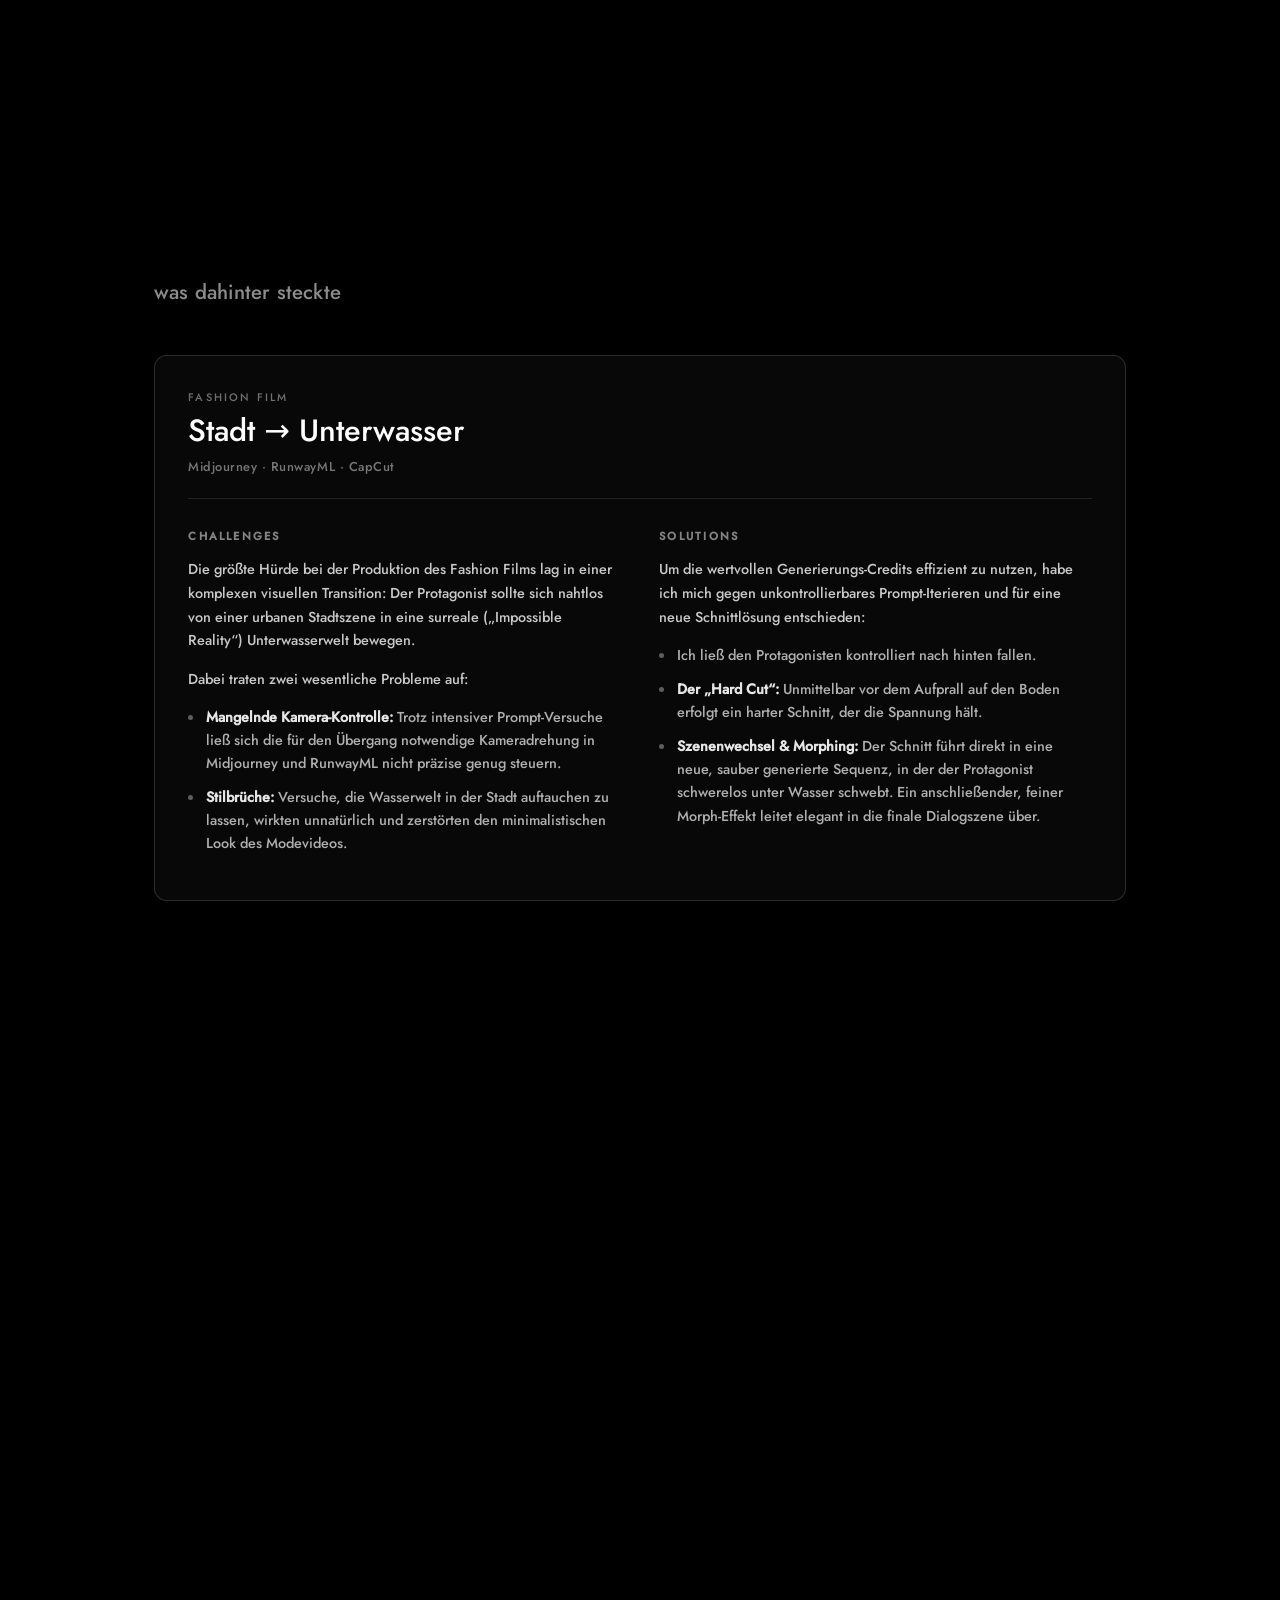
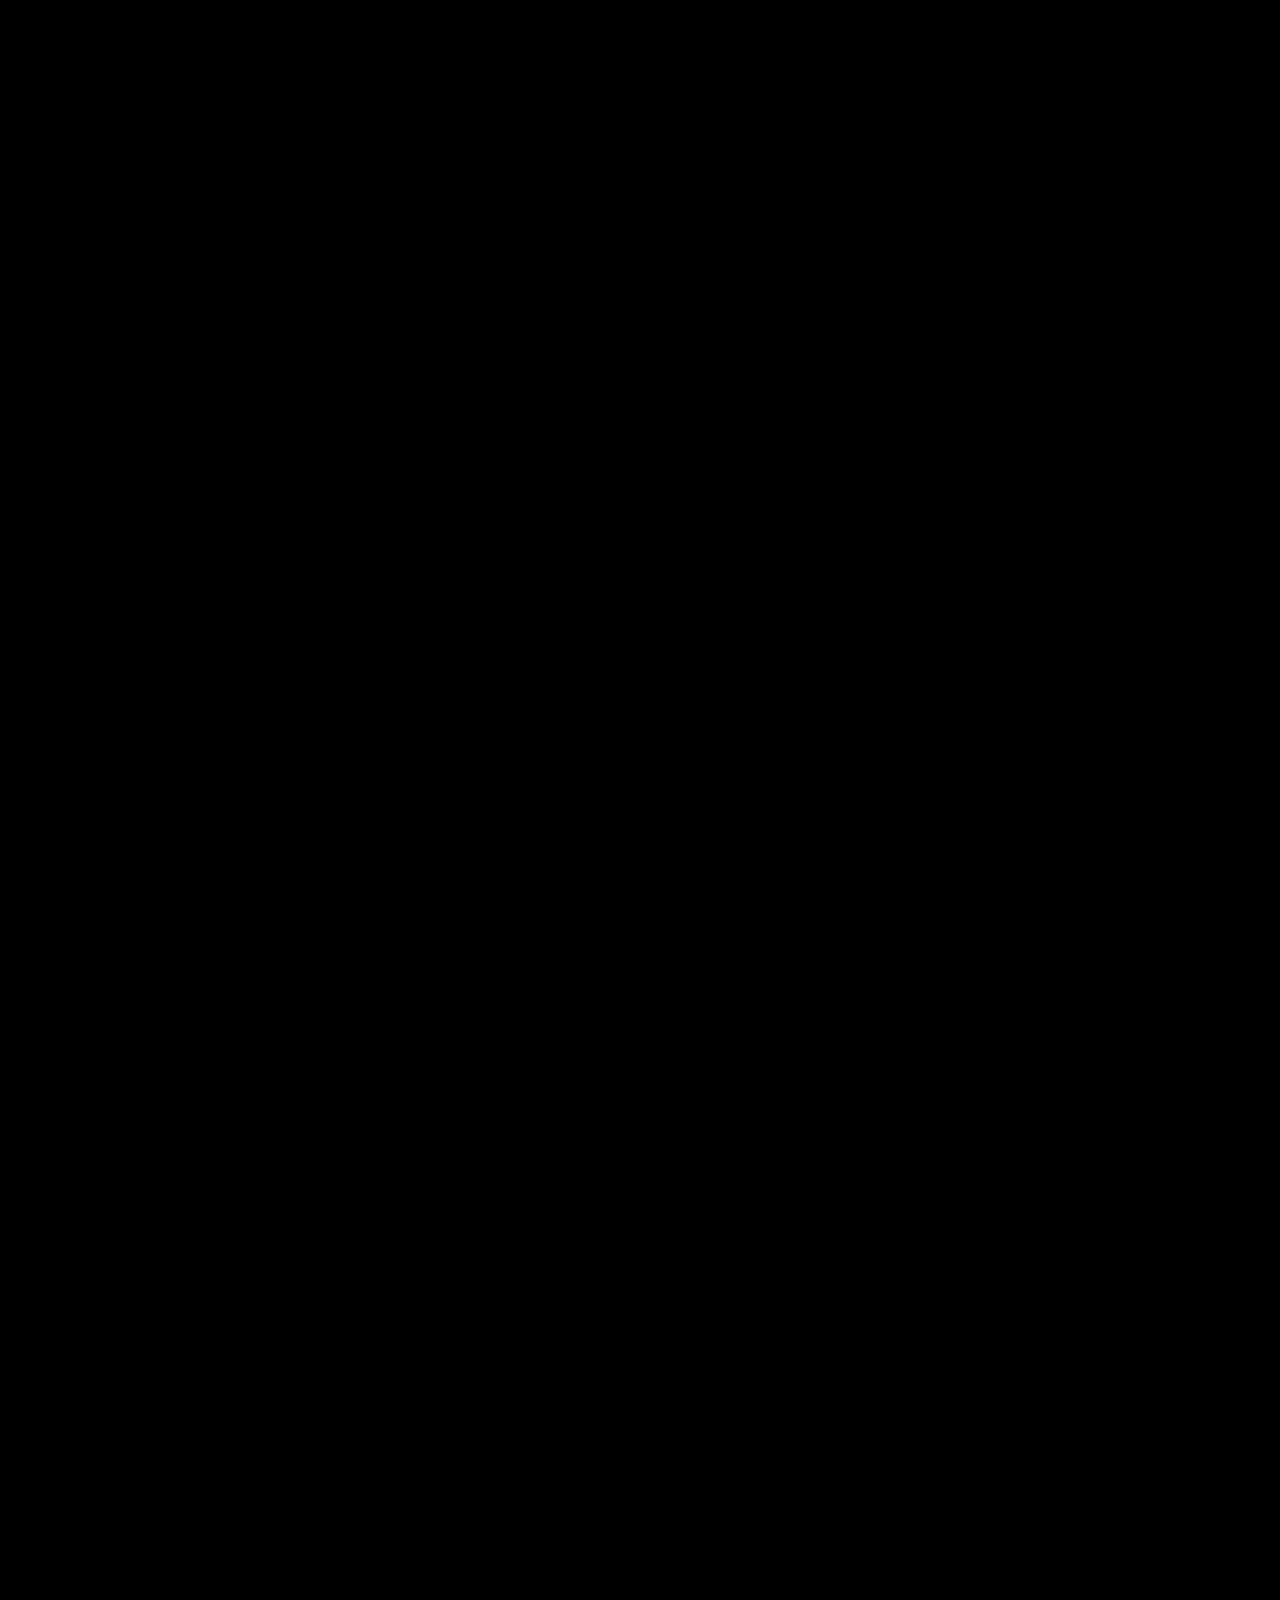
==== commit bb0132de: "Scroll-Hinweis, Outtakes und Endkarte je ein Screen, Tracks und Menueleiste nachgezogen" ====
--- a/index.html
+++ b/index.html
@@ -19,6 +19,7 @@
   <link rel="stylesheet" href="css/viewnav.css">
   <link rel="stylesheet" href="css/endcard.css">
   <link rel="stylesheet" href="css/hints.css">
+  <link rel="stylesheet" href="css/scrollhint.css">
 </head>
 <body>
   <a class="skip-link" href="#main">Zum Inhalt springen</a>
@@ -242,17 +243,19 @@
       <div data-collage></div>
     </section>
 
-    <!-- Abschnitt 7: Outtakes – Überschrift wie "selected works" -->
-    <section class="collage collage--intro" aria-label="Outtakes">
-      <div class="collage__head">
+    <!-- Abschnitt 7: Outtakes – Überschrift und die drei Kacheln sind EIN
+         Screen: der Kopf sitzt im selben Abschnitt wie das Raster. Vorher
+         stand die Überschrift in einer eigenen, nur 242 px hohen Sektion
+         davor - beim Einrasten war deshalb entweder der Titel weg oder die
+         unteren Teile der Videokacheln waren abgeschnitten. Jetzt passen
+         Titel und alle drei Outtakes auf genau eine Bildschirmhoehe.
+         Links zwei Kacheln uebereinander, rechts eine grosse; sie laufen
+         frei und geloopt (js/outtakes.js). -->
+    <section class="ot-stack" id="outtakes" aria-label="Outtakes">
+      <div class="ot-stack__head">
         <h2 class="collage__title" data-collage-reveal>outtakes</h2>
         <p class="collage__text" data-collage-reveal>Takes, die es nicht in den Fashion Film geschafft haben – Ausschuss, Aussetzer, Verworfens.</p>
       </div>
-    </section>
-
-    <!-- Die drei Outtakes: links zwei uebereinander, rechts eines gross.
-         Alles zusammen auf eine Bildschirmhoehe, laufen frei und geloopt. -->
-    <section class="ot-stack" id="outtakes" aria-label="Die drei Outtakes">
       <div class="ot-stack__grid">
         <div class="ot-stack__col ot-stack__col--left">
           <figure class="ot-tile">
@@ -997,6 +1000,7 @@
   <script src="js/music.js"></script>
   <script src="js/tools.js"></script>
   <script src="js/endcard.js"></script>
+  <script src="js/scrollhint.js"></script>
   <script>
     // ComfyUI-Node-Ansicht (virtual try-on) aus dem normalisierten JSON rendern.
     // Ersetzt das frühere statische comfyui.png in Abschnitt 5.
--- a/css/collage.css
+++ b/css/collage.css
@@ -29,21 +29,11 @@
   flex: none;
 }
 
-/* Der Outtakes-Kopf steht OHNE .collage__stage direkt in der Sektion.
-   Normalerweise kommt der seitliche Einzug von der Buehne
-   (.collage__stage { padding: 0 5vw }); hier fehlt er sonst und die
-   Ueberschrift klebt am linken Rand (gemessen: left 0 statt 72 bei
-   1440px). Deshalb derselbe Einzug wie an der Buehne.
-   Der Einzug sitzt am Kopf, nicht am Kasten: so bleibt die Kante bei
-   jeder Breite gleich (bei 1920px sonst 306 statt 210, weil der
-   zentrierte Kasten und das Padding sich addieren). */
-.collage--intro .collage__head {
-  padding: 0 5vw;
-  max-width: min(1500px, 100%);
-  margin-left: auto;
-  margin-right: auto;
-  box-sizing: content-box;
-}
+/* Der Kopf des Outtakes-Screens steht OHNE .collage__stage direkt in der
+   Sektion .ot-stack (css/outtakes.css). Normalerweise kommt der seitliche
+   Einzug von der Buehne (.collage__stage { padding: 0 5vw }); dort fehlt
+   er sonst und die Ueberschrift klebt am linken Rand (gemessen: left 0
+   statt 72 bei 1440px). Die Regeln dafuer stehen bei .ot-stack__head. */
 
 /* Die Ueberschrift nutzt denselben Effekt wie "ComfyUI virtual try on":
    .reveal als Maske (overflow: hidden) und .reveal__inner, das von unten
@@ -289,19 +279,47 @@
    ========================================================================== */
 .collage--bilder {
   /* Anders als die gepinnten Collagen steht dieser Abschnitt normal im
-     Fluss (kein .collage__scrub) - er braucht deshalb auch unten Luft. */
+     Fluss (kein .collage__scrub) - er braucht deshalb auch unten Luft.
+
+     Er ist ein eigener Screen: mindestens fensterhoch. Vorher war er nur
+     so hoch wie sein Inhalt (bei 1440x900: 767 px). Beim Einrasten auf
+     seine Oberkante schaute dann der naechste Screen (die "ai music"-
+     Titelkarte) unten 133 px herein, als waere die Seite verrutscht.
+     Mit min-height endet der Screen genau an der Bildschirmkante.
+     Die senkrechte Zentrierung (Flex-Spalte) gibt es nur fuer breite
+     Fenster - siehe media query unten. Auf schmalen Bildschirmen ist der
+     Abschnitt ohnehin laenger als ein Screen, und eine Flex-Spalte wuerde
+     hier .imgcollage (auto-Margins, Prozenthoehen der Bilder) auf
+     Inhaltsbreite schrumpfen lassen (gemessen: Kachelhoehe 0). */
   padding: 12vh 0 12vh;
-}
-
-/* Kopf wie .collage--intro: der seitliche Einzug sitzt am Kopf, nicht am
-   zentrierten Kasten - sonst addieren sich beide bei breiten Fenstern
-   (gemessen dort: 306 statt 210 px bei 1920 px). */
+  min-height: 100vh;
+  min-height: 100svh;
+  box-sizing: border-box;
+}
+
+@media (min-width: 901px) {
+  .collage--bilder {
+    display: flex;
+    flex-direction: column;
+    justify-content: center;
+  }
+}
+
+/* Kopf wie beim Outtakes-Screen (.ot-stack__head): der seitliche Einzug
+   sitzt am Kopf, nicht am zentrierten Kasten - sonst addieren sich beide
+   bei breiten Fenstern (gemessen dort: 306 statt 210 px bei 1920 px).
+   width/max-width: der Abschnitt ist eine Flex-Spalte (Zentrierung), ein
+   Flex-Element mit auto-Margins wuerde sonst auf Inhaltsbreite schrumpfen
+   und der Titel stuende mittig statt an derselben Kante wie die
+   Bildreihe. calc(1500px + 10vw) haelt die Innenkante bei derselben
+   Position wie .imgcollage (5vw Rand innen, Kasten max. 1500px). */
 .collage--bilder .collage__head {
+  width: 100%;
+  max-width: calc(1500px + 10vw);
   padding: 0 5vw;
-  max-width: min(1500px, 100%);
   margin-left: auto;
   margin-right: auto;
-  box-sizing: content-box;
+  box-sizing: border-box;
 }
 
 .imgcollage {
--- a/css/outtakes.css
+++ b/css/outtakes.css
@@ -5,9 +5,16 @@
    Darunter die Projekttexte, zeilenweise eingeblendet beim Scrollen.
    ========================================================================== */
 
-/* ---------- Die drei Kacheln ----------
-   Alles zusammen auf EINE Bildschirmhoehe: links zwei uebereinander,
-   rechts eines gross. Kein Scrollen noetig, um alles zu sehen.
+/* ---------- Der Outtakes-Screen ----------
+   Ueberschrift und die drei Kacheln stehen zusammen in EINEM Abschnitt, der
+   genau eine Bildschirmhoehe hoch ist: der Kopf als erste Zeile ("auto"),
+   das Raster bekommt den Rest ("1fr"). Damit steht beim Einrasten auf die
+   Oberkante des Abschnitts der Titel und alle drei Videos gleichzeitig im
+   Bild. Vorher war der Kopf eine eigene, nur ~250 px hohe Sektion davor;
+   eingrastet war dann entweder der Titel aus dem Bild oder die unteren
+   Teile der Kacheln abgeschnitten.
+   Das Raster selbst bleibt wie gehabt: links zwei uebereinander, rechts
+   eines gross. Kein Scrollen noetig, um alles zu sehen.
 
    Der seitliche Einzug ist derselbe wie bei den Assets davor. Die
    Collage bekommt 5vw von .collage__stage, ihr Raster ist zusaetzlich
@@ -24,14 +31,33 @@
   background: #000;
   position: relative;
   z-index: 6;
+  /* Der Kopf stand vorher in einer .collage-Sektion (color: #fff). Hier
+     erbt er sonst die dunkle Textfarbe des Body und waere auf Schwarz
+     unsichtbar - der Absatz darunter setzt seine Farbe selbst. */
+  color: #fff;
   height: 100vh;
   height: 100svh;
   box-sizing: border-box;
   padding: clamp(10px, 1.6vw, 26px) 0;
   display: grid;
   grid-template-columns: minmax(0, 1fr);
+  grid-template-rows: auto minmax(0, 1fr);
   gap: clamp(10px, 1.4vw, 24px);
 }
+
+/* Kopf des Screens. Derselbe Kasten wie .ot-stack__grid (5vw Rand, max
+   1500px, zentriert) und box-sizing: border-box, damit Titel und Raster
+   an derselben Kante beginnen. */
+.ot-stack__head {
+  width: 100%;
+  max-width: min(1500px, 100%);
+  margin: 0 auto;
+  padding: clamp(6px, 1.2vh, 18px) 5vw 0;
+  box-sizing: border-box;
+}
+
+.ot-stack__head .collage__title { margin: 0 0 .7rem; }
+.ot-stack__head .collage__text { margin: 0; max-width: 60ch; }
 
 /* Genau die Box von .collage__grid: 5vw Rand, max 1500px, zentriert. */
 .ot-stack__grid {
@@ -83,7 +109,12 @@
   border-radius: inherit;
 }
 
-/* ---------- Textbereich ---------- */
+/* ---------- Textbereich ----------
+   Die letzte Seite von Ansicht 1. Sie soll selbst ein Screen sein: der
+   Abschnitt ist mindestens fensterhoch, damit er den Bildschirm fuellt,
+   wenn der Track auf seine Oberkante einrastet (js/track.js). Das Titel-
+   Band und der Kasten passen bei den ueblichen Fensterhoehen hinein; die
+   untere Luft bleibt schwarz. */
 .ot-notes {
   background: #000;
   color: #fff;
@@ -92,6 +123,9 @@
   margin: 0 auto;
   position: relative;
   z-index: 7;
+  min-height: 100vh;
+  min-height: 100svh;
+  box-sizing: border-box;
 }
 
 .ot-notes__title {
@@ -212,14 +246,19 @@
 /* ---------- Schmal ---------- */
 @media (max-width: 900px) {
   /* Auf schmalen Viewports nebeneinander waere alles zu klein:
-     die drei Kacheln stehen dann untereinander. */
+     die drei Kacheln stehen dann untereinander. Kopf und Raster bleiben
+     auch hier in einem Abschnitt, die Hoehe kommt aber aus dem Inhalt
+     (der Screen ist auf dem Telefon laenger als ein Bildschirm). */
   .ot-stack {
     height: auto;
-    /* Seitlich 0: den Einzug bringt .ot-stack__grid (5vw), damit die
-       Kante auch hier mit dem Raster der Collage uebereinstimmt. */
+    grid-template-rows: none;
+    /* Seitlich 0: den Einzug bringen .ot-stack__head und
+       .ot-stack__grid (5vw), damit die Kante auch hier mit dem Raster
+       der Collage uebereinstimmt. */
     padding: 12px 0;
     gap: 12px;
   }
+  .ot-stack__head { padding: 8px 5vw 0; }
   .ot-stack__grid {
     grid-template-columns: minmax(0, 1fr);
     gap: 12px;
@@ -228,6 +267,17 @@
   .ot-stack__col { grid-template-rows: none; gap: 12px; }
   .ot-tile { aspect-ratio: 4 / 5; border-radius: 14px; }
   .ot-notes { padding: 12vh 5vw 10vh; }
+}
+
+/* ---------- Flache Fenster ----------
+   Bei 720 px Hoehe passt der "behind the scenes"-Kasten knapp nicht mehr
+   in einen Screen (gemessen: 739 px Inhalt). Etwas weniger Luft ueber und
+   unter dem Kasten und ein flacherer Innenabstand halten ihn komplett im
+   Bild, damit beim Einrasten nichts am unteren Rand abgeschnitten wird. */
+@media (min-width: 901px) and (max-height: 760px) {
+  .ot-notes { padding: 10vh 5vw 8vh; }
+  .ot-notes__title { margin-bottom: 1.4rem; }
+  .ot-box { padding: clamp(1.1rem, 2vw, 1.6rem); }
 }
 
 /* ---------- Reduced Motion ---------- */
--- a/css/track.css
+++ b/css/track.css
@@ -163,7 +163,18 @@
   background: linear-gradient(to bottom, #c3b9b6 0%, #fdfdfd 100%);
 }
 
-.project--serum-phases { height: auto; }
+.project--serum-phases {
+  height: auto;
+  /* Die Phasen-Section ist der letzte Screen von Ansicht 2 und soll die
+     Ansicht deshalb genau fuellen. Auf hohen Fenstern war ihr Inhalt
+     niedriger als der Bildschirm (gemessen: 1008 px bei 1080 px Hoehe) -
+     die letzte Seite zeigte dann 72 px der Sand-Kurve darueber. Mit
+     min-height steht immer ein ganzer Screen, und js/track.js kann die
+     letzte Seite an der Oberkante der Section ausrichten. */
+  min-height: 100vh;
+  min-height: 100svh;
+  box-sizing: border-box;
+}
 
 /* Der Avatar-Stack hat hier nur EINE Spalte; die Stage bleibt sonst
    baugleich zu #projekte. */
@@ -196,7 +207,22 @@
   position: static;
   height: auto;
   overflow: visible;
-  display: block;
+  /* Die Stage fuellt einen ganzen Screen und traegt denselben Verlauf wie
+     die Section. Dadurch liegt der Verlauf immer ueber die volle Hoehe
+     (kein sichtbarer Absatz, wenn der Inhalt kuerzer ist als das Fenster)
+     und der Inhalt steht senkrecht in der Mitte. Ist er hoeher als der
+     Bildschirm, waechst die Stage wie bisher mit. */
+  display: flex;
+  flex-direction: column;
+  justify-content: center;
+  /* .project__stage bringt aus style.css ein gap mit (1rem, ab 900px
+     2rem). Im Block-Layout war es wirkungslos, als Flex-Spalte wuerde es
+     zwischen Titel, Tabs und Panel je eine Luecke setzen (gemessen: +64 px
+     Hoehe) und den Screen wieder ueberlaufen lassen. */
+  gap: 0;
+  min-height: 100vh;
+  min-height: 100svh;
+  box-sizing: border-box;
   max-width: 1400px;
   margin: 0 auto;
   padding: clamp(48px, 8vh, 110px) clamp(20px, 4vw, 64px);
@@ -355,6 +381,31 @@
   font-weight: 300;
   color: #3a3634;
   text-wrap: pretty;
+}
+
+/* Flache Fenster (1366x768, 1280x720, 1280x800, 1440x864): dort ist der
+   Phasen-Inhalt hoeher als der Bildschirm (gemessen 884 px bei 768 px
+   Hoehe). Beim Einrasten auf die letzte Seite stehen dann entweder die
+   Bilder unten oder der Titel oben ausserhalb des Bildes.
+   Etwas weniger Luft und eine kleinere Ueberschrift bringen den Inhalt in
+   einen Screen; die Stage bleibt trotzdem genau fensterhoch (der Verlauf
+   deckt die Resthoehe, der Inhalt steht mittig). Schmale Viewports
+   (<= 900px) bleiben aussen vor: dort ist der Screen ohnehin laenger als
+   ein Bildschirm und der Inhalt scrollt wie bisher. */
+@media (min-width: 901px) and (max-height: 880px) {
+  .p2-phases .project__stage { padding: clamp(20px, 5vh, 110px) clamp(20px, 4vw, 64px); }
+  .p2-phases__title {
+    margin-bottom: clamp(12px, 2.2vh, 64px);
+    font-size: clamp(26px, min(4.6vw, 7.2vh), 60px);
+  }
+  .phase-tabs { margin: 0 auto clamp(12px, 2.2vh, 44px); }
+  .phase-panel__head { padding: clamp(10px, 1.7vh, 32px) 0; }
+  .phase-panel__body { padding: clamp(14px, 2.4vh, 52px) 0; }
+  /* Das Bildpaar bestimmt die Hoehe des Panels (Seitenverhaeltnis
+     360/554 bzw. 804/499). Damit der ganze Screen in ein flaches Fenster
+     passt, wird die Bildspalte mit der Fensterhoehe begrenzt; die
+     Textspalte behaelt ihre Breite. */
+  .phase-panel__media { max-width: min(804px, 74vh); }
 }
 
 @media (min-width: 900px) {
--- a/css/music.css
+++ b/css/music.css
@@ -260,11 +260,40 @@
   transition: none;
 }
 
+/* Fortschrittsleiste: sichtbar 2px, bedienbar als Slider (js/music.js).
+   Die Trefferflaeche waechst ueber ::before auf 24px Hoehe, ohne die
+   sichtbare Linie oder das Layout zu veraendern. */
 .music__bar {
   position: relative;
   height: 2px;
   border-radius: 2px;
   background: rgba(40, 28, 38, .22);
+  cursor: pointer;
+  /* Beim Ziehen darf die Seite auf Touch nicht mitscrollen. */
+  touch-action: none;
+}
+
+/* Unsichtbare Trefferflaeche: 24px hoch, mittig ueber der Linie. Das
+   Pseudo-Element gehoert zum Element, die Zeiger-Ereignisse landen also
+   beim Slider selbst. */
+.music__bar::before {
+  content: "";
+  position: absolute;
+  left: 0;
+  right: 0;
+  top: -11px;
+  bottom: -11px;
+}
+
+.music__bar:hover {
+  background: rgba(40, 28, 38, .34);
+}
+
+/* Fokusring fuer die Tastaturbedienung. */
+.music__bar:focus-visible {
+  outline: 2px solid #6f4fb8;
+  outline-offset: 3px;
+  background: rgba(40, 28, 38, .34);
 }
 
 .music__bar-fill {
@@ -275,6 +304,8 @@
   border-radius: 2px;
   width: 0;
   background: linear-gradient(90deg, #c8aef0, #efe0ff);
+  /* Die Leiste selbst faengt die Zeiger-Ereignisse ab. */
+  pointer-events: none;
 }
 
 .music__labels {
@@ -393,6 +424,70 @@
   line-height: 1;
 }
 
+/* ---------- Schmale Viewports: Mobile und Tablet --------------------------
+   Unter ~900px passen die drei Spalten nicht mehr nebeneinander: das Raster
+   ist mindestens 240+300+240px breit, dazu zwei Abstaende und das Padding -
+   die Buehne schneidet den Rest mit overflow:hidden ab (bei 390px lag die
+   Fortschrittsleiste zu 82 % ausserhalb des Viewports, der Songtext war
+   halb zu sehen). Deshalb wird hier einspaltig gestapelt: Werkzeug-Pillen,
+   Player mit Songtext, Concept-Video untereinander.
+
+   Zugleich faellt die Pin-Strecke weg - dieselbe Loesung wie bei
+   prefers-reduced-motion weiter unten. Eine gepinnte Buehne, die hoeher ist
+   als der Viewport, haelt ihren unteren Teil beim Scrollen fest: Leiste und
+   Songtext waeren dann nicht mehr erreichbar. Mit position:relative bleibt
+   die Section im normalen Fluss; js/track.js misst die neue Hoehe selbst
+   (measure() laeuft bei jedem Resize) und die Snap-Kanten bleiben gueltig.
+   Auf Viewports ueber 900px aendert das nichts. */
+@media (max-width: 900px) {
+  .music__pin { height: auto; }
+  .music__stage { position: relative; }
+
+  .music__grid {
+    grid-template-columns: minmax(0, 1fr);
+    gap: clamp(18px, 3vw, 32px);
+    /* Oben Luft fuer die feste Topbar (bei 390px rund 47px hoch), sonst
+       liegt die erste Pillen-Reihe darunter. */
+    padding: clamp(62px, 12vw, 84px) clamp(16px, 4vw, 32px) clamp(28px, 6vw, 48px);
+  }
+
+  .music__tools {
+    gap: 10px;
+  }
+
+  /* Pillen etwas kompakter: Player und Songtext ruecken hoeher. */
+  .music__tool {
+    padding: 6px 16px 6px 6px;
+  }
+
+  .music__tool-name {
+    padding: 6px 12px;
+  }
+
+  /* Songtext-Fenster: feste, mobile-taugliche Hoehe statt 34vw. */
+  .music__lyrics {
+    height: clamp(240px, 46svh, 380px);
+  }
+
+  /* Hochformat-Video nicht auf volle Bildschirmhoehe laufen lassen
+     (object-fit: cover beschneidet, das Seitenverhaeltnis bleibt). */
+  .music__video {
+    max-height: 56svh;
+  }
+}
+
+/* Knapp ueber dem Umbruch: die drei Spalten brauchen 240+300+240px plus
+   Gaps und Padding, also rund 907px. Zwischen 901 und 960px passen sie
+   nur mit kleineren Abstaenden - sonst schneidet overflow:hidden die
+   dritte Spalte an. */
+@media (min-width: 901px) and (max-width: 960px) {
+  .music__grid {
+    gap: 20px;
+    padding-left: 20px;
+    padding-right: 20px;
+  }
+}
+
 /* Wer Bewegung reduziert haben will, bekommt das Standbild: der Songtext
    bleibt lesbar (ohne Wanderung), die Wellenform steht still. js/music.js
    startet dafuer gar keine Visualisierung. */
--- a/css/tools.css
+++ b/css/tools.css
@@ -37,39 +37,49 @@
 
 .collage__tool:active { transform: translateY(0); }
 
-/* ---------- Dialog ---------- */
+/* ---------- Tooltip am Zeiger ----------
+   Kein Modal und keine Abdunkelung: js/tools.js oeffnet den Dialog mit
+   show() statt showModal(), es gibt also keinen ::backdrop. Der Tooltip
+   haengt als position: fixed an der Zeigerposition des Klicks; linke und
+   obere Kante liegen TIP_GAP (10px) neben dem Zeiger, an den Fensterraendern
+   klappt js/tools.js die Position nach innen/oben. Der transform-origin
+   fuer die Einblendung wird dort ebenfalls gesetzt. */
 .tool-dialog {
-  width: min(520px, calc(100vw - 32px));
-  max-height: calc(100svh - 48px);
+  position: fixed;
+  inset: auto;              /* zentrierende UA-Vorgaben ausschalten */
+  left: 0;
+  top: 0;
+  margin: 0;
+  z-index: 960;             /* ueber Topbar (800) und Showroom (900) */
+  width: min(400px, calc(100vw - 24px));
+  max-height: calc(100vh - 20px);
+  max-height: calc(100dvh - 20px);
   padding: 0;
   border: 1px solid rgba(255, 255, 255, .16);
-  border-radius: 20px;
+  border-radius: 16px;
   background: #121212;
   color: #f2f0ed;
-  box-shadow: 0 24px 70px rgba(0, 0, 0, .55);
-  overflow: hidden;
+  box-shadow: 0 18px 46px rgba(0, 0, 0, .5), 0 2px 10px rgba(0, 0, 0, .38);
+  overflow: auto;
+  overscroll-behavior: contain;
 }
 
-.tool-dialog::backdrop {
-  background: rgba(0, 0, 0, .62);
-  -webkit-backdrop-filter: blur(5px);
-  backdrop-filter: blur(5px);
+/* Sanfte Einblendung (scale/fade) vom Ursprung - transform-origin setzt
+   js/tools.js an die Ecke, an der der Tooltip haengt. */
+.tool-dialog[open] {
+  animation: tool-tip-in .18s ease-out;
 }
 
-.tool-dialog[open] {
-  animation: tool-dialog-in .22s ease-out;
-}
-
-@keyframes tool-dialog-in {
-  from { opacity: 0; transform: translateY(10px) scale(.985); }
-  to   { opacity: 1; transform: none; }
+@keyframes tool-tip-in {
+  from { opacity: 0; transform: scale(.94); }
+  to   { opacity: 1; transform: scale(1); }
 }
 
 .tool-dialog__inner {
-  padding: clamp(20px, 3vw, 30px);
+  padding: clamp(18px, 2.4vw, 24px);
   display: flex;
   flex-direction: column;
-  gap: .85rem;
+  gap: .7rem;
 }
 
 .tool-dialog__bar {
@@ -121,10 +131,10 @@
 
 .tool-dialog__name {
   margin: 0;
-  font-size: clamp(1.5rem, 3vw, 2rem);
+  font-size: clamp(1.25rem, 2.2vw, 1.6rem);
   font-weight: 600;
   letter-spacing: -.01em;
-  line-height: 1.1;
+  line-height: 1.15;
 }
 
 .tool-dialog__role {
@@ -152,6 +162,10 @@
 }
 
 @media (max-width: 767px) {
+  /* Auf schmalen Bildschirmen bleibt neben der Pille Platz: sonst wuerde
+     die linksbuendige Ausrichtung unter der Pille sofort an den rechten
+     Rand stossen und der Tooltip muesste zurueckgeklappt werden. */
+  .tool-dialog { width: min(340px, calc(100vw - 24px)); }
   .tool-dialog__inner { gap: .7rem; }
   .tool-dialog__text { font-size: .92rem; }
 }
--- a/css/viewnav.css
+++ b/css/viewnav.css
@@ -89,12 +89,20 @@
 }
 
 @media (max-width: 720px) {
+  /* Auf schmalen Bildschirmen lagen die Knoepfe mitten im Text (z. B. auf
+     dem Songtext-Fenster des Musik-Abschnitts). Unten in den Ecken
+     stoeren sie weniger - dort ist der Rand ohnehin frei. */
   .viewnav__btn {
+    top: auto;
+    bottom: calc(14px + env(safe-area-inset-bottom, 0px));
     min-height: 48px;
     padding: .55rem .8rem;
     font-size: 10px;
     letter-spacing: .1em;
   }
+  .viewnav__btn--prev { transform: translateX(-8px); }
+  .viewnav__btn--next { transform: translateX(8px); }
+  .viewnav__btn.is-visible { transform: none; }
   .viewnav__label { display: none; }
   .viewnav__arrow { font-size: 1.3em; }
 }
--- a/css/endcard.css
+++ b/css/endcard.css
@@ -22,12 +22,30 @@
   background: #ecebf7;
   color: #101018;
   overflow: clip;
-  padding: clamp(56px, 9vh, 110px) clamp(20px, 5vw, 64px) 0;
+  /* Die Karte ist der Fuss der Seite und soll genau eine Bildschirmhoehe
+     fuellen: so steht am letzten Rast die ganze Visitenkarte im Bild
+     (Titel oben bis Fusszeile unten) und die Seite ist unten nicht
+     laenger als ein Screen. Vorher war sie ~1,1 Screens hoch; die
+     Fusszeile hing unter der Bildkante, und weil der Track hier einrastet,
+     blieb am Seitenende ein Streifen, den man nur im Vorbeiscrollen sah.
+     min-height haelt die Karte auch auf hohen Fenstern voll; reicht der
+     Platz nicht (kurze Fenster), verkleinert js/endcard.js die Wortmarke. */
+  box-sizing: border-box;
+  min-height: 100vh;
+  min-height: 100dvh;
+  display: flex;
+  flex-direction: column;
+  padding: clamp(30px, 4vh, 56px) clamp(20px, 5vw, 64px) 0;
 }
 
 .endcard__inner {
   max-width: 1100px;
   margin: 0 auto;
+  width: 100%;
+  /* Wachsen (Restluft bei hohen Fenstern), aber nicht schrumpfen: bei
+     knappem Platz bleibt der Inhalt seine Hoehe und die Karte wird
+     notfalls hoeher statt Text zu quetschen. */
+  flex: 1 0 auto;
   display: flex;
   flex-direction: column;
 }
@@ -42,8 +60,11 @@
 }
 
 .endcard__title {
-  margin: clamp(16px, 2.6vh, 24px) 0 0;
-  font-size: clamp(34px, 6.4vw, 94px);
+  margin: clamp(12px, 1.8vh, 18px) 0 0;
+  /* min(5.8vw, 8.6vh): auf breiten, aber flachen Fenstern (Laptop) wird
+     die Ueberschrift mit der Hoehe kleiner, damit die Karte in einen
+     Screen passt und die Wortmarke ihre volle Spaltenbreite behaelt. */
+  font-size: clamp(30px, min(5.8vw, 8.6vh), 86px);
   line-height: .98;
   letter-spacing: -.04em;
   font-weight: 600;
@@ -52,7 +73,7 @@
 }
 
 .endcard__lede {
-  margin: clamp(14px, 2.2vh, 20px) 0 0;
+  margin: clamp(12px, 1.7vh, 16px) 0 0;
   max-width: 34em;
   font-size: clamp(15px, 1.25vw, 18px);
   line-height: 1.5;
@@ -64,7 +85,7 @@
   display: grid;
   grid-template-columns: repeat(4, minmax(0, 1fr));
   gap: clamp(20px, 3vw, 40px);
-  margin: clamp(34px, 6vh, 72px) 0 clamp(36px, 7vh, 84px);
+  margin: clamp(24px, 3.6vh, 40px) 0 clamp(22px, 3.3vh, 36px);
 }
 
 .endcard__col-head {
@@ -130,8 +151,11 @@
    js/endcard.js), damit sie in jeder Breite am Rand anliegt. */
 .endcard__mark {
   /* Die Schriftgroesse setzt js/endcard.js (Fit auf die Spaltenbreite);
-     hier nur eine sinnvolle Startgroesse fuer den Fall ohne JS. */
-  margin: 0 0 clamp(18px, 3vh, 30px);
+     hier nur eine sinnvolle Startgroesse fuer den Fall ohne JS.
+     margin-top: auto schiebt die Wortmarke an den unteren Rand der Karte
+     (direkt ueber die Fusszeile); die Restluft hoher Fenster sammelt sich
+     dadurch ueber der Wortmarke statt unter der Fusszeile. */
+  margin: auto 0 clamp(12px, 1.8vh, 18px);
   font-size: clamp(48px, 12vw, 170px);
   /* line-height knapp unter 1: die Unterlaengen (y, g) brauchen trotzdem
      Platz, sonst laufen sie in die Fusszeile - daher padding-bottom. */
@@ -152,7 +176,7 @@
   justify-content: space-between;
   flex-wrap: wrap;
   gap: 14px;
-  padding: 20px 0 22px;
+  padding: 12px 0 14px;
   border-top: 1px solid rgba(16, 16, 24, .16);
   font-size: clamp(11px, .9vw, 13px);
   font-weight: 600;
@@ -190,6 +214,7 @@
   .endcard__foot { justify-content: space-between; }
 }
 
+
 @media (prefers-reduced-motion: reduce) {
   .endcard__copy { transition: none; }
 }
--- a/css/hints.css
+++ b/css/hints.css
@@ -0,0 +1,191 @@
+/* ==========================================================================
+   Hinweise auf klickbare Pillen-Gruppen (Phasen-Tabs, Tool-Pillen)
+
+   Wird von js/tools.js aufgebaut (Sprechblase + Pulsieren), damit die
+   Seiten-Markup-Dateien unveraendert bleiben. Hier stehen nur die Stile.
+
+   Zustandsklassen, die js/tools.js setzt:
+     .phase-tabs.is-hinting      Pulsieren der Tab-Leiste
+     .collage__tools.is-hinting  Pulsieren der Pillen-Zeilen darin
+     .hint-bubble                Sprechblase ueber der Gruppe (per JS erzeugt)
+
+   Die Sprechblase pulsiert zusaetzlich selbst: sie atmet (scale) und ihr
+   violetter Saum weitet sich dabei, damit der Hinweis auffaellt und nicht
+   nur als ruhiger schwarzer Kasten dasteht. Sie lebt ohnehin nur bis zum
+   ersten Klick bzw. bis zum Timeout - solange laeuft der Puls. Beide
+   Hinweise (Phasen, Tools) teilen sich diese Stile, damit die Blase
+   ueberall dieselbe Aufmerksamkeit bekommt.
+   ========================================================================== */
+
+/* Die Sprechblase wird absolut in der Gruppe verankert, die Gruppe ist
+   dafuer Bezugselement. position: relative allein aendert das Layout
+   nicht (keine Offsets, kein z-index, kein stacking context). */
+.phase-tabs,
+.collage__tools { position: relative; }
+
+/* ---------- Pulsieren ----------
+   Weicher Ring, der nach aussen auslaeuft. Bewusst nur box-shadow bzw.
+   border-color: keine Groessen-/Positionsaenderung, damit die Tabs und
+   Pillen nicht wackeln. */
+.phase-tabs.is-hinting {
+  animation: hint-pulse-phases 2.6s ease-in-out infinite;
+}
+
+@keyframes hint-pulse-phases {
+  0%, 100% {
+    box-shadow: inset 0 1px 0 rgba(255, 255, 255, .8),
+                0 0 0 0 rgba(82, 87, 176, .30);
+  }
+  50% {
+    box-shadow: inset 0 1px 0 rgba(255, 255, 255, .8),
+                0 0 0 9px rgba(82, 87, 176, 0);
+  }
+}
+
+/* Die Tool-Pillen liegen in Zeilen (.collage__toolrow). Den Ring tragen
+   die Zeilen, nicht das ganze Raster - ein Ring um das Raster wuerde nur
+   leere Flaeche umschliessen. */
+.collage__tools.is-hinting .collage__toolrow {
+  animation: hint-pulse-tools 2.6s ease-in-out infinite;
+}
+
+@keyframes hint-pulse-tools {
+  0%, 100% {
+    box-shadow: 0 0 0 0 rgba(255, 255, 255, .26);
+    border-color: rgba(255, 255, 255, .12);
+  }
+  50% {
+    box-shadow: 0 0 0 8px rgba(255, 255, 255, 0);
+    border-color: rgba(255, 255, 255, .34);
+  }
+}
+
+/* ---------- Sprechblase ----------
+   Sitzt ueber der Gruppe, zeigt mit dem Pfeil nach unten darauf. Rein
+   visuell: pointer-events: none, damit Klicks auf die Tabs/Pillen
+   darunter durchgehen, und absolut positioniert, damit nichts verrutscht. */
+.hint-bubble {
+  position: absolute;
+  bottom: calc(100% + 10px);
+  z-index: 5;
+  width: -moz-max-content;
+  width: max-content;
+  max-width: min(320px, calc(100vw - 32px));
+  padding: 7px 12px;
+  border-radius: 10px;
+  background: #111;
+  color: #fff;
+  font-family: inherit;
+  font-size: .74rem;
+  font-weight: 600;
+  letter-spacing: .01em;
+  line-height: 1.3;
+  text-align: center;
+  box-shadow: 0 6px 18px rgba(17, 17, 17, .3);
+  pointer-events: none;
+  /* Erst einblenden, dann (nach dem Einblenden) dauerhaft pulsieren.
+     Die beide Animationen animieren transform - der Puls startet mit
+     genau der Verzoegerung des Einblendens, damit sie sich nicht
+     ueberlagern (sonst wuerde der Puls das Einblenden ueberschreiben). */
+  animation: hint-bubble-in .28s ease-out,
+             hint-bubble-pulse 2.4s ease-in-out .28s infinite;
+}
+
+/* Pfeil nach unten zur Gruppe. */
+.hint-bubble::after {
+  content: "";
+  position: absolute;
+  top: 100%;
+  left: 50%;
+  width: 0;
+  height: 0;
+  margin-left: -6px;
+  border: 6px solid transparent;
+  border-top-color: #111;
+  border-bottom-width: 0;
+}
+
+/* Zentriert ueber der Gruppe (Phasen-Tabs). Ueber left/right + auto-Margin
+   statt translateX, damit die Einblend-Animation transform frei nutzen kann. */
+.hint-bubble--center {
+  left: 0;
+  right: 0;
+  margin-left: auto;
+  margin-right: auto;
+}
+
+/* Rechtsbuendig ueber der Gruppe (Tool-Zeilen). Ueber den Collage-Zeilen
+   steht die Ueberschrift ("kampagnenmotive, ...") links - rechts ist der
+   Platz ueber der Gruppe frei, dort verdeckt die Blase keinen Text. */
+.hint-bubble--end { right: 0; transform-origin: 100% 100%; }
+.hint-bubble--end::after { left: auto; right: 20px; margin-left: 0; }
+
+@keyframes hint-bubble-in {
+  from { opacity: 0; transform: translateY(4px); }
+  to   { opacity: 1; transform: none; }
+}
+
+/* ---------- Pulsieren der Sprechblase ----------
+   Die Blase atmet (scale) und ihr Saum atmet mit: ein Ring in der
+   Akzentfarbe, der von 2px auf 8px auslaeuft und dabei verblasst. Der
+   Saum ist auch in Ruhe sichtbar - so faellt der dunkle Kasten zwischen
+   den hellen Bildern auf, ohne dass die Blase huepft. Bewusst nur
+   transform und box-shadow: die Blase aendert weder Groesse im Fluss
+   noch Position, der Text bleibt durchgehend scharf und lesbar. */
+@keyframes hint-bubble-pulse {
+  0%, 100% {
+    transform: scale(1);
+    box-shadow: 0 6px 18px rgba(17, 17, 17, .3),
+                0 0 0 2px rgba(82, 87, 176, .45);
+  }
+  50% {
+    transform: scale(1.08);
+    box-shadow: 0 9px 26px rgba(17, 17, 17, .34),
+                0 0 0 8px rgba(82, 87, 176, .15);
+  }
+}
+
+/* ---------- Schmale Bildschirme ----------
+   Bis 900px ist die Buehne der Collage nicht sticky (css/collage.css:
+   position: static ab max-width 900px): js/collage.js blendet den Kopf
+   erst nach 15% Scrollstrecke ein, dann ist seine Oberkante schon aus
+   dem Bild gescrollt. Eine Blase UEBER der Gruppe waere dort nie zu
+   sehen - sie sitzt deshalb unter der Gruppe, der Pfeil zeigt nach oben.
+   (Betrifft nur die Tool-Zeilen; die Phasen-Tabs stehen ohne Einblendung
+   im Bild und behalten die Blase darueber.) */
+@media (max-width: 900px) {
+  .hint-bubble--tools {
+    top: calc(100% + 10px);
+    bottom: auto;
+  }
+  .hint-bubble--tools::after {
+    top: auto;
+    bottom: 100%;
+    border-top-color: transparent;
+    border-top-width: 0;
+    border-bottom-color: #111;
+    border-bottom-width: 6px;
+  }
+}
+
+/* ---------- Ohne Bewegung ----------
+   Kein Pulsieren; die Gruppe bekommt einen statischen Ring, die
+   Sprechblase bleibt ohne Animation sichtbar (bis Klick oder Timeout). */
+@media (prefers-reduced-motion: reduce) {
+  .phase-tabs.is-hinting {
+    animation: none;
+    box-shadow: inset 0 1px 0 rgba(255, 255, 255, .8),
+                0 0 0 3px rgba(82, 87, 176, .22);
+  }
+  .collage__tools.is-hinting .collage__toolrow {
+    animation: none;
+    border-color: rgba(255, 255, 255, .3);
+  }
+  .hint-bubble {
+    /* Kein Puls: stattdessen ein ruhiger Ring, damit der Hinweis auch
+       ohne Bewegung auffaellt (aber nichts wackelt). */
+    animation: none;
+    box-shadow: 0 6px 18px rgba(17, 17, 17, .3),
+                0 0 0 3px rgba(82, 87, 176, .30);
+  }
+}
--- a/css/scrollhint.css
+++ b/css/scrollhint.css
@@ -0,0 +1,138 @@
+/* ==========================================================================
+   Hinweis "Weiter scrollen" unten rechts
+
+   Der Hinweis klebt als position: fixed in der Ecke unten rechts und
+   begleitet die ganze Seite: er sagt, dass unterhalb noch etwas kommt.
+   Er ist reine Anzeige - pointer-events: none -, denn der Weg nach unten
+   bleibt das Rad, die Pfeiltasten und der Tor-Knopf am Graph-Ende.
+
+   Aufgebaut wird er von js/scrollhint.js (wie die Sprechblaetter aus
+   js/tools.js), hier stehen nur die Stile. Sichtbarkeit schaltet dieselbe
+   Datei ueber .is-visible:
+     - beim Laden sofort, solange es weitergeht
+     - danach erst wieder, wenn die Seite eine Sekunde still stand
+     - gar nicht am Seitenende und nicht, solange der Tor-Knopf am
+       Graph-Ende mit derselben Beschriftung dasteht
+
+   Milchglas, Rundung und Schrift folgen .flipbtn und .viewnav__btn, damit
+   der Hinweis wie ein Teil der Seite wirkt und nicht wie ein Fremdkoerper.
+   ========================================================================== */
+
+.scrollhint {
+  position: fixed;
+  /* Rechtsbuendig in der Ecke: derselbe Rand wie die Projekt-Navigation
+     (.viewnav__btn--next), damit beide Kanten auf einer Linie liegen.
+     --scrollhint-bottom ueberschreibt den Abstand, wenn unten rechts schon
+     etwas steht (Ton-Knopf des Heros, Pfeile der Navigation, "Nach oben"
+     der Endkarte): dann setzt js/scrollhint.js die gemessene Oberkante
+     dieses Elements ein. Gemessen statt gerechnet, weil die Hoehe an der
+     Schriftgroesse der Seite haengt. */
+  right: clamp(12px, 2vw, 28px);
+  bottom: var(--scrollhint-bottom,
+               calc(clamp(14px, 3vh, 26px) + env(safe-area-inset-bottom, 0px)));
+  /* Ueber der Projekt-Navigation (z-index 40), unter der Topbar (800) und
+     den Dialogen (Showroom 900, Bild-Ansicht 950, Tooltip 960): die
+     verdecken den Hinweis, statt von ihm ueberlagert zu werden. */
+  z-index: 45;
+  display: inline-flex;
+  align-items: center;
+  gap: .5rem;
+  max-width: calc(100vw - 24px);
+  padding: .5rem .85rem;
+  border: 1px solid rgba(255, 255, 255, .22);
+  border-radius: 999px;
+  background: rgba(10, 10, 15, .72);
+  -webkit-backdrop-filter: blur(10px) saturate(140%);
+  backdrop-filter: blur(10px) saturate(140%);
+  color: #eaeaf5;
+  font-family: inherit;
+  font-size: .68rem;
+  font-weight: 600;
+  letter-spacing: .14em;
+  line-height: 1;
+  text-transform: uppercase;
+  white-space: nowrap;
+  box-shadow: 0 10px 30px rgba(0, 0, 0, .35);
+  /* Nie im Weg: der Hinweis darf keinen Klick und kein Rad abfangen. */
+  pointer-events: none;
+  opacity: 0;
+  visibility: hidden;
+  /* Zuruecktreten schnell, Einblenden ruhig: der Hinweis soll die Bewegung
+     nicht begleiten - nach 0,15 s ist er weg -, darf aber nicht hart
+     wegblinken. Welche Transition gilt, entscheidet das ZIEL des Wechsels:
+     beim Ausblenden diese Regel, beim Einblenden .is-visible. Deshalb sind
+     die Dauern hier und dort verschieden. */
+  transition: opacity .15s ease, visibility 0s linear .15s;
+}
+
+.scrollhint.is-visible {
+  opacity: 1;
+  visibility: visible;
+  /* Einblenden in Ruhe, ohne Verzug bei visibility (sonst waere der Hinweis
+     im Moment des Einblendens noch unsichtbar). bottom wird bewusst nicht
+     animiert: der Abstand ist gemessen, er soll sofort stimmen und nicht
+     nachwandern, waehrend unten rechts ein Knopf weiterwandert. */
+  transition: opacity .35s ease, visibility 0s linear 0s;
+  /* Der Puls laeuft nur, solange der Hinweis steht: ein Ring in der
+     Akzentfarbe weitet sich und verblasst dabei. Bewusst nur box-shadow -
+     der Hinweis aendert weder Groesse noch Position, das Label bleibt
+     ruhig und scharf. */
+  animation: scrollhint-ring 2.8s ease-in-out infinite;
+}
+
+/* Pfeil nach unten: er zeigt die Richtung an und nickt dabei. */
+.scrollhint__arrow {
+  color: #9fb4ff;
+  font-size: 1.05em;
+  line-height: 1;
+  animation: scrollhint-bob 1.8s ease-in-out infinite;
+}
+
+@keyframes scrollhint-ring {
+  0%, 100% {
+    box-shadow: 0 10px 30px rgba(0, 0, 0, .35),
+                0 0 0 0 rgba(143, 147, 224, .34);
+  }
+  50% {
+    box-shadow: 0 10px 30px rgba(0, 0, 0, .35),
+                0 0 0 9px rgba(143, 147, 224, 0);
+  }
+}
+
+@keyframes scrollhint-bob {
+  0%, 100% { transform: translateY(-2px); }
+  50%      { transform: translateY(2px); }
+}
+
+/* ---------- Schmale Bildschirme ----------
+   Bis 720px sitzen die Pfeile der Projekt-Navigation ebenfalls unten in
+   den Ecken (.viewnav__btn--next rechts, 48px hoch). Der Hinweis rueckt
+   dort darueber, statt den Pfeil zu verdecken. */
+@media (max-width: 720px) {
+  .scrollhint {
+    right: clamp(12px, 2vw, 28px);
+    bottom: var(--scrollhint-bottom,
+                 calc(14px + 48px + 12px + env(safe-area-inset-bottom, 0px)));
+    padding: .45rem .7rem;
+    font-size: .62rem;
+    letter-spacing: .1em;
+  }
+}
+
+/* ---------- Ohne Bewegung ----------
+   Kein Puls und kein Nicken; der Hinweis bekommt einen ruhigen Ring,
+   damit er auch ohne Animation auffaellt (wie .hint-bubble in
+   css/hints.css). */
+@media (prefers-reduced-motion: reduce) {
+  .scrollhint,
+  .scrollhint.is-visible { transition: none; }
+  .scrollhint.is-visible {
+    animation: none;
+    box-shadow: 0 10px 30px rgba(0, 0, 0, .35),
+                0 0 0 3px rgba(143, 147, 224, .22);
+  }
+  .scrollhint__arrow {
+    animation: none;
+    transform: none;
+  }
+}
